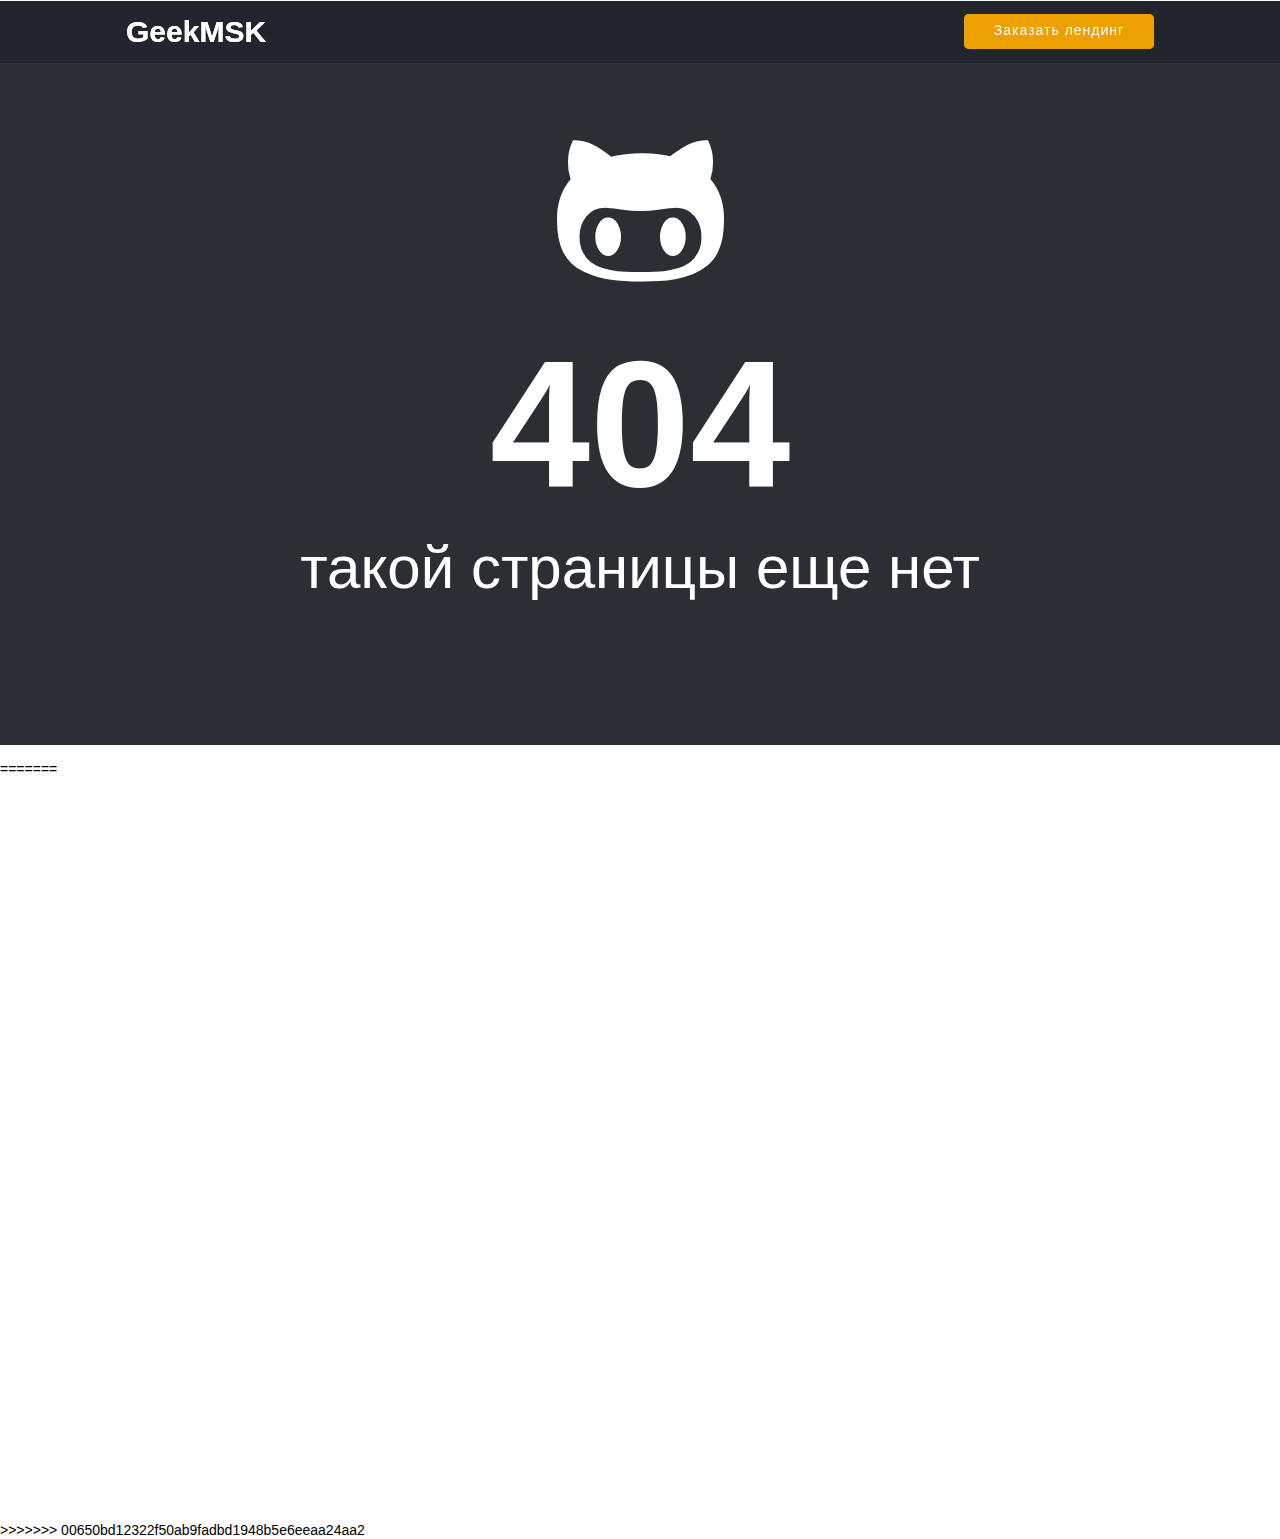
==== index.html @ abbd9826 "Add files via upload" ====
<<<<<<< HEAD
<!DOCTYPE html>
<html class="nojs html css_verticalspacer" lang="ru-RU">
 <head>

  <meta http-equiv="Content-type" content="text/html;charset=UTF-8"/>
  <meta name="generator" content="2018.0.0.379"/>
  <meta name="viewport" content="width=device-width, initial-scale=1.0"/>
  
  <script type="text/javascript">
   // Update the 'nojs'/'js' class on the html node
document.documentElement.className = document.documentElement.className.replace(/\bnojs\b/g, 'js');

// Check that all required assets are uploaded and up-to-date
if(typeof Muse == "undefined") window.Muse = {}; window.Muse.assets = {"required":["museutils.js", "museconfig.js", "jquery.watch.js", "require.js", "index.css"], "outOfDate":[]};
</script>
  
  <link rel="shortcut icon" href="images/%d0%b4%d0%be%d0%b1%d1%80%d0%be-%d0%bf%d0%be%d0%b6%d0%b0%d0%bb%d0%be%d0%b2%d0%b0%d1%82%d1%8c-favicon.ico?crc=307028609"/>
  <title>Добро пожаловать | GeekMSK</title>
  <!-- CSS -->
  <link rel="stylesheet" type="text/css" href="css/site_global.css?crc=397355904"/>
  <link rel="stylesheet" type="text/css" href="css/index.css?crc=194763228" id="pagesheet"/>
  <!-- IE-only CSS -->
  <!--[if lt IE 9]>
  <link rel="stylesheet" type="text/css" href="css/iefonts_index.css?crc=3943563675"/>
  <![endif]-->
  <!-- Other scripts -->
  <script type="text/javascript">
   var __adobewebfontsappname__ = "muse";
</script>
  <!-- JS includes -->
  <script src="https://webfonts.creativecloud.com/roboto:n9,n5:all.js" type="text/javascript"></script>
    <!--HTML Widget code-->
  
<link rel="stylesheet" href="https://maxcdn.bootstrapcdn.com/font-awesome/4.6.3/css/font-awesome.min.css">
<style>
.u3191 {color:#FFFFFF; font-size:180px;display: table-cell; width:256px;height:208px;vertical-align: middle;text-align:center;}
</style>

 </head>
 <body>

  <div class="clearfix borderbox" id="page"><!-- group -->
   <a class="anchor_item grpelem" id="home" data-sizePolicy="fixed" data-pintopage="page_fluidx"></a>
   <div class="clearfix grpelem" id="pu172"><!-- group -->
    <div class="browser_width" id="u172-bw">
     <div id="u172"><!-- simple frame --></div>
    </div>
    <div class="browser_width" id="u4962-bw">
     <div id="u4962"><!-- simple frame --></div>
    </div>
    <div class="clearfix" id="u4963-4" data-muse-temp-textContainer-sizePolicy="true" data-muse-temp-textContainer-pinning="true"><!-- content -->
     <p>GeekMSK</p>
    </div>
   </div>
   <div class="clearfix grpelem" id="pu3191"><!-- column -->
    <div class="size_fixed colelem" id="u3191" data-sizePolicy="fixed" data-pintopage="page_fluidx"><!-- custom html -->
     
<!-- This Adobe Muse widget was created by the team at MuseFree.com -->
<div class="u3191"><i class="fa fa-github-alt"></i></div>
  	  
    </div>
    <div class="clearfix colelem" id="u3188-6" data-muse-temp-textContainer-sizePolicy="true" data-muse-temp-textContainer-pinning="true"><!-- content -->
     <p id="u3188-2">404</p>
     <p id="u3188-4">такой страницы еще нет</p>
    </div>
   </div>
   <a class="nonblock nontext Button transition rounded-corners clearfix" id="buttonu4964" href="landing.html" data-visibility="changed" style="visibility:hidden"><!-- container box --><div class="clearfix grpelem" id="u4965-4" data-sizePolicy="fixed" data-pintopage="page_fluidx"><!-- content --><p>Заказать лендинг</p></div></a>
   <div class="verticalspacer" data-offset-top="587" data-content-above-spacer="744" data-content-below-spacer="157" data-sizePolicy="fixed" data-pintopage="page_fixedLeft"></div>
  </div>
  <!-- JS includes -->
  <script type="text/javascript">
   if (document.location.protocol != 'https:') document.write('\x3Cscript src="http://musecdn.businesscatalyst.com/scripts/4.0/jquery-1.8.3.min.js" type="text/javascript">\x3C/script>');
</script>
  <script type="text/javascript">
   window.jQuery || document.write('\x3Cscript src="scripts/jquery-1.8.3.min.js?crc=209076791" type="text/javascript">\x3C/script>');
</script>
  <!-- Other scripts -->
  <script type="text/javascript">
   // Decide weather to suppress missing file error or not based on preference setting
var suppressMissingFileError = false
</script>
  <script type="text/javascript">
   window.Muse.assets.check=function(d){if(!window.Muse.assets.checked){window.Muse.assets.checked=!0;var b={},c=function(a,b){if(window.getComputedStyle){var c=window.getComputedStyle(a,null);return c&&c.getPropertyValue(b)||c&&c[b]||""}if(document.documentElement.currentStyle)return(c=a.currentStyle)&&c[b]||a.style&&a.style[b]||"";return""},a=function(a){if(a.match(/^rgb/))return a=a.replace(/\s+/g,"").match(/([\d\,]+)/gi)[0].split(","),(parseInt(a[0])<<16)+(parseInt(a[1])<<8)+parseInt(a[2]);if(a.match(/^\#/))return parseInt(a.substr(1),
16);return 0},g=function(g){for(var f=document.getElementsByTagName("link"),h=0;h<f.length;h++)if("text/css"==f[h].type){var i=(f[h].href||"").match(/\/?css\/([\w\-]+\.css)\?crc=(\d+)/);if(!i||!i[1]||!i[2])break;b[i[1]]=i[2]}f=document.createElement("div");f.className="version";f.style.cssText="display:none; width:1px; height:1px;";document.getElementsByTagName("body")[0].appendChild(f);for(h=0;h<Muse.assets.required.length;){var i=Muse.assets.required[h],l=i.match(/([\w\-\.]+)\.(\w+)$/),k=l&&l[1]?
l[1]:null,l=l&&l[2]?l[2]:null;switch(l.toLowerCase()){case "css":k=k.replace(/\W/gi,"_").replace(/^([^a-z])/gi,"_$1");f.className+=" "+k;k=a(c(f,"color"));l=a(c(f,"backgroundColor"));k!=0||l!=0?(Muse.assets.required.splice(h,1),"undefined"!=typeof b[i]&&(k!=b[i]>>>24||l!=(b[i]&16777215))&&Muse.assets.outOfDate.push(i)):h++;f.className="version";break;case "js":h++;break;default:throw Error("Unsupported file type: "+l);}}d?d().jquery!="1.8.3"&&Muse.assets.outOfDate.push("jquery-1.8.3.min.js"):Muse.assets.required.push("jquery-1.8.3.min.js");
f.parentNode.removeChild(f);if(Muse.assets.outOfDate.length||Muse.assets.required.length)f="Некоторые файлы на сервере могут отсутствовать или быть некорректными. Очистите кэш-память браузера и повторите попытку. Если проблему не удается устранить, свяжитесь с разработчиками сайта.",g&&Muse.assets.outOfDate.length&&(f+="\nOut of date: "+Muse.assets.outOfDate.join(",")),g&&Muse.assets.required.length&&(f+="\nMissing: "+Muse.assets.required.join(",")),suppressMissingFileError?(f+="\nUse SuppressMissingFileError key in AppPrefs.xml to show missing file error pop up.",console.log(f)):alert(f)};location&&location.search&&location.search.match&&location.search.match(/muse_debug/gi)?
setTimeout(function(){g(!0)},5E3):g()}};
var muse_init=function(){require.config({baseUrl:""});require(["jquery","museutils","whatinput","jquery.watch"],function(d){var $ = d;$(document).ready(function(){try{
window.Muse.assets.check($);/* body */
Muse.Utils.transformMarkupToFixBrowserProblemsPreInit();/* body */
Muse.Utils.prepHyperlinks(true);/* body */
Muse.Utils.makeButtonsVisibleAfterSettingMinWidth();/* body */
Muse.Utils.fullPage('#page');/* 100% height page */
Muse.Utils.showWidgetsWhenReady();/* body */
Muse.Utils.transformMarkupToFixBrowserProblems();/* body */
}catch(b){if(b&&"function"==typeof b.notify?b.notify():Muse.Assert.fail("Error calling selector function: "+b),false)throw b;}})})};

</script>
  <!-- RequireJS script -->
  <script src="scripts/require.js?crc=4157109226" type="text/javascript" async data-main="scripts/museconfig.js?crc=380897831" onload="if (requirejs) requirejs.onError = function(requireType, requireModule) { if (requireType && requireType.toString && requireType.toString().indexOf && 0 <= requireType.toString().indexOf('#scripterror')) window.Muse.assets.check(); }" onerror="window.Muse.assets.check();"></script>
  
  <!--HTML Widget code-->
  
		
   </body>
</html>
=======
<!DOCTYPE html>
<html class="nojs html css_verticalspacer" lang="ru-RU">
 <head>
  <meta name="yandex-verification" content="7317bb3e4949117f" />
  <meta http-equiv="Content-type" content="text/html;charset=UTF-8"/>
  <meta name="generator" content="2018.0.0.379"/>
  <meta name="viewport" content="width=device-width, initial-scale=1.0"/>
  
  <script type="text/javascript">
   // Update the 'nojs'/'js' class on the html node
document.documentElement.className = document.documentElement.className.replace(/\bnojs\b/g, 'js');

// Check that all required assets are uploaded and up-to-date
if(typeof Muse == "undefined") window.Muse = {}; window.Muse.assets = {"required":["museutils.js", "museconfig.js", "jquery.watch.js", "require.js", "index.css"], "outOfDate":[]};
</script>
  
  <link rel="shortcut icon" href="images/%d0%b4%d0%be%d0%b1%d1%80%d0%be-%d0%bf%d0%be%d0%b6%d0%b0%d0%bb%d0%be%d0%b2%d0%b0%d1%82%d1%8c-favicon.ico?crc=475570476"/>
  <title>Добро пожаловать | GeekMSK</title>
  <!-- CSS -->
  <link rel="stylesheet" type="text/css" href="css/site_global.css?crc=397355904"/>
  <link rel="stylesheet" type="text/css" href="css/index.css?crc=3930962278" id="pagesheet"/>
  <!-- IE-only CSS -->
  <!--[if lt IE 9]>
  <link rel="stylesheet" type="text/css" href="css/iefonts_index.css?crc=3943563675"/>
  <![endif]-->
  <!-- Other scripts -->
  <script type="text/javascript">
   var __adobewebfontsappname__ = "muse";
</script>
  <!-- JS includes -->
  <script src="https://webfonts.creativecloud.com/roboto:n9,n5:all.js" type="text/javascript"></script>
    <!--HTML Widget code-->
  
<link rel="stylesheet" href="https://maxcdn.bootstrapcdn.com/font-awesome/4.6.3/css/font-awesome.min.css">
<style>
.u3191 {color:#FFFFFF; font-size:180px;display: table-cell; width:256px;height:208px;vertical-align: middle;text-align:center;}
</style>

 </head>
 <body>

  <div class="clearfix borderbox" id="page"><!-- group -->
   <a class="anchor_item grpelem" id="home" data-sizePolicy="fixed" data-pintopage="page_fluidx"></a>
   <div class="clearfix grpelem" id="pu172"><!-- group -->
    <div class="browser_width" id="u172-bw">
     <div id="u172"><!-- simple frame --></div>
    </div>
    <div class="browser_width" id="u4962-bw">
     <div id="u4962"><!-- simple frame --></div>
    </div>
    <div class="clearfix" id="u4963-4" data-muse-temp-textContainer-sizePolicy="true" data-muse-temp-textContainer-pinning="true"><!-- content -->
     <p>GeekMSK</p>
    </div>
   </div>
   <div class="clearfix grpelem" id="pu3191"><!-- column -->
    <div class="size_fixed colelem" id="u3191" data-sizePolicy="fixed" data-pintopage="page_fluidx"><!-- custom html -->
     
<!-- This Adobe Muse widget was created by the team at MuseFree.com -->
<div class="u3191"><i class="fa fa-github-alt"></i></div>
  	  
    </div>
    <div class="clearfix colelem" id="u3188-6" data-muse-temp-textContainer-sizePolicy="true" data-muse-temp-textContainer-pinning="true"><!-- content -->
     <p id="u3188-2">404</p>
     <p id="u3188-4">такой страницы еще нет</p>
    </div>
   </div>
   <a class="nonblock nontext Button transition rounded-corners clearfix" id="buttonu4964" href="landing.html" data-visibility="changed" style="visibility:hidden"><!-- container box --><div class="clearfix grpelem" id="u4965-4" data-sizePolicy="fixed" data-pintopage="page_fluidx"><!-- content --><p>Заказать лендинг</p></div></a>
   <div class="verticalspacer" data-offset-top="587" data-content-above-spacer="744" data-content-below-spacer="157" data-sizePolicy="fixed" data-pintopage="page_fixedLeft"></div>
  </div>
  <!-- JS includes -->
  <script type="text/javascript">
   if (document.location.protocol != 'https:') document.write('\x3Cscript src="http://musecdn.businesscatalyst.com/scripts/4.0/jquery-1.8.3.min.js" type="text/javascript">\x3C/script>');
</script>
  <script type="text/javascript">
   window.jQuery || document.write('\x3Cscript src="scripts/jquery-1.8.3.min.js?crc=209076791" type="text/javascript">\x3C/script>');
</script>
  <!-- Other scripts -->
  <script type="text/javascript">
   // Decide weather to suppress missing file error or not based on preference setting
var suppressMissingFileError = false
</script>
  <script type="text/javascript">
   window.Muse.assets.check=function(d){if(!window.Muse.assets.checked){window.Muse.assets.checked=!0;var b={},c=function(a,b){if(window.getComputedStyle){var c=window.getComputedStyle(a,null);return c&&c.getPropertyValue(b)||c&&c[b]||""}if(document.documentElement.currentStyle)return(c=a.currentStyle)&&c[b]||a.style&&a.style[b]||"";return""},a=function(a){if(a.match(/^rgb/))return a=a.replace(/\s+/g,"").match(/([\d\,]+)/gi)[0].split(","),(parseInt(a[0])<<16)+(parseInt(a[1])<<8)+parseInt(a[2]);if(a.match(/^\#/))return parseInt(a.substr(1),
16);return 0},g=function(g){for(var f=document.getElementsByTagName("link"),h=0;h<f.length;h++)if("text/css"==f[h].type){var i=(f[h].href||"").match(/\/?css\/([\w\-]+\.css)\?crc=(\d+)/);if(!i||!i[1]||!i[2])break;b[i[1]]=i[2]}f=document.createElement("div");f.className="version";f.style.cssText="display:none; width:1px; height:1px;";document.getElementsByTagName("body")[0].appendChild(f);for(h=0;h<Muse.assets.required.length;){var i=Muse.assets.required[h],l=i.match(/([\w\-\.]+)\.(\w+)$/),k=l&&l[1]?
l[1]:null,l=l&&l[2]?l[2]:null;switch(l.toLowerCase()){case "css":k=k.replace(/\W/gi,"_").replace(/^([^a-z])/gi,"_$1");f.className+=" "+k;k=a(c(f,"color"));l=a(c(f,"backgroundColor"));k!=0||l!=0?(Muse.assets.required.splice(h,1),"undefined"!=typeof b[i]&&(k!=b[i]>>>24||l!=(b[i]&16777215))&&Muse.assets.outOfDate.push(i)):h++;f.className="version";break;case "js":h++;break;default:throw Error("Unsupported file type: "+l);}}d?d().jquery!="1.8.3"&&Muse.assets.outOfDate.push("jquery-1.8.3.min.js"):Muse.assets.required.push("jquery-1.8.3.min.js");
f.parentNode.removeChild(f);if(Muse.assets.outOfDate.length||Muse.assets.required.length)f="Некоторые файлы на сервере могут отсутствовать или быть некорректными. Очистите кэш-память браузера и повторите попытку. Если проблему не удается устранить, свяжитесь с разработчиками сайта.",g&&Muse.assets.outOfDate.length&&(f+="\nOut of date: "+Muse.assets.outOfDate.join(",")),g&&Muse.assets.required.length&&(f+="\nMissing: "+Muse.assets.required.join(",")),suppressMissingFileError?(f+="\nUse SuppressMissingFileError key in AppPrefs.xml to show missing file error pop up.",console.log(f)):alert(f)};location&&location.search&&location.search.match&&location.search.match(/muse_debug/gi)?
setTimeout(function(){g(!0)},5E3):g()}};
var muse_init=function(){require.config({baseUrl:""});require(["jquery","museutils","whatinput","jquery.watch"],function(d){var $ = d;$(document).ready(function(){try{
window.Muse.assets.check($);/* body */
Muse.Utils.transformMarkupToFixBrowserProblemsPreInit();/* body */
Muse.Utils.prepHyperlinks(true);/* body */
Muse.Utils.makeButtonsVisibleAfterSettingMinWidth();/* body */
Muse.Utils.fullPage('#page');/* 100% height page */
Muse.Utils.showWidgetsWhenReady();/* body */
Muse.Utils.transformMarkupToFixBrowserProblems();/* body */
}catch(b){if(b&&"function"==typeof b.notify?b.notify():Muse.Assert.fail("Error calling selector function: "+b),false)throw b;}})})};

</script>
  <!-- RequireJS script -->
  <script src="scripts/require.js?crc=4157109226" type="text/javascript" async data-main="scripts/museconfig.js?crc=380897831" onload="if (requirejs) requirejs.onError = function(requireType, requireModule) { if (requireType && requireType.toString && requireType.toString().indexOf && 0 <= requireType.toString().indexOf('#scripterror')) window.Muse.assets.check(); }" onerror="window.Muse.assets.check();"></script>
  
  <!--HTML Widget code-->
  
		
   </body>
</html>
>>>>>>> 00650bd12322f50ab9fadbd1948b5e6eeaa24aa2
---- css/site_global.css ----
html{min-height:100%;min-width:100%;-ms-text-size-adjust:none;}body,div,dl,dt,dd,ul,ol,li,nav,h1,h2,h3,h4,h5,h6,pre,code,form,fieldset,legend,input,button,textarea,p,blockquote,th,td,a{margin:0px;padding:0px;border-width:0px;border-style:solid;border-color:transparent;-webkit-transform-origin:left top;-ms-transform-origin:left top;-o-transform-origin:left top;transform-origin:left top;background-repeat:no-repeat;}button.submit-btn{-moz-box-sizing:content-box;-webkit-box-sizing:content-box;box-sizing:content-box;}.transition{-webkit-transition-property:background-image,background-position,background-color,border-color,border-radius,color,font-size,font-style,font-weight,letter-spacing,line-height,text-align,box-shadow,text-shadow,opacity;transition-property:background-image,background-position,background-color,border-color,border-radius,color,font-size,font-style,font-weight,letter-spacing,line-height,text-align,box-shadow,text-shadow,opacity;}.transition *{-webkit-transition:inherit;transition:inherit;}table{border-collapse:collapse;border-spacing:0px;}fieldset,img{border:0px;border-style:solid;-webkit-transform-origin:left top;-ms-transform-origin:left top;-o-transform-origin:left top;transform-origin:left top;}address,caption,cite,code,dfn,em,strong,th,var,optgroup{font-style:inherit;font-weight:inherit;}del,ins{text-decoration:none;}li{list-style:none;}caption,th{text-align:left;}h1,h2,h3,h4,h5,h6{font-size:100%;font-weight:inherit;}input,button,textarea,select,optgroup,option{font-family:inherit;font-size:inherit;font-style:inherit;font-weight:inherit;}.form-grp input,.form-grp textarea{-webkit-appearance:none;-webkit-border-radius:0;}body{font-family:Arial, Helvetica Neue, Helvetica, sans-serif;text-align:left;font-size:14px;line-height:17px;word-wrap:break-word;text-rendering:optimizeLegibility;-moz-font-feature-settings:'liga';-ms-font-feature-settings:'liga';-webkit-font-feature-settings:'liga';font-feature-settings:'liga';}a:link{color:#0000FF;text-decoration:underline;}a:visited{color:#800080;text-decoration:underline;}a:hover{color:#0000FF;text-decoration:underline;}a:active{color:#EE0000;text-decoration:underline;}a.nontext{color:black;text-decoration:none;font-style:normal;font-weight:normal;}.normal_text{color:#000000;direction:ltr;font-family:Arial, Helvetica Neue, Helvetica, sans-serif;font-size:14px;font-style:normal;font-weight:normal;letter-spacing:0px;line-height:17px;text-align:left;text-decoration:none;text-indent:0px;text-transform:none;vertical-align:0px;padding:0px;}.Heading{color:#FFFFFF;font-family:Helvetica, Helvetica Neue, Arial, sans-serif;font-size:20px;text-align:center;padding:0px;}.Text{color:#3C4B4F;font-family:Helvetica, Helvetica Neue, Arial, sans-serif;font-size:15px;line-height:35px;text-align:left;padding:0px;}.Price{color:#FFFFFF;font-family:Helvetica, Helvetica Neue, Arial, sans-serif;font-size:85px;padding:0px;}.Price-top{color:#FFFFFF;font-family:Helvetica, Helvetica Neue, Arial, sans-serif;font-size:30px;text-align:left;padding:0px;}.H1{font-family:open-sans, sans-serif;font-size:48px;font-weight:700;padding:0px;}.H2-black{color:#212434;font-family:open-sans, sans-serif;font-size:36px;font-weight:800;text-align:center;padding:0px;}.p1{font-family:open-sans, sans-serif;font-size:18px;font-weight:400;padding:0px;}.H2-white{color:#FFFFFF;font-family:open-sans, sans-serif;font-size:36px;font-weight:800;text-align:center;padding:0px;}.bodytext-gray{color:#5F5F5F;font-family:open-sans, sans-serif;font-size:13px;font-weight:400;line-height:20px;padding:0px;}.heading3{color:#8355B1;font-family:open-sans, sans-serif;font-size:14px;font-weight:600;padding:0px;}.list0 li:before{position:absolute;right:100%;letter-spacing:0px;text-decoration:none;font-weight:normal;font-style:normal;}.rtl-list li:before{right:auto;left:100%;}.nls-None > li:before,.nls-None .list3 > li:before,.nls-None .list6 > li:before{margin-right:6px;content:'•';}.nls-None .list1 > li:before,.nls-None .list4 > li:before,.nls-None .list7 > li:before{margin-right:6px;content:'○';}.nls-None,.nls-None .list1,.nls-None .list2,.nls-None .list3,.nls-None .list4,.nls-None .list5,.nls-None .list6,.nls-None .list7,.nls-None .list8{padding-left:34px;}.nls-None.rtl-list,.nls-None .list1.rtl-list,.nls-None .list2.rtl-list,.nls-None .list3.rtl-list,.nls-None .list4.rtl-list,.nls-None .list5.rtl-list,.nls-None .list6.rtl-list,.nls-None .list7.rtl-list,.nls-None .list8.rtl-list{padding-left:0px;padding-right:34px;}.nls-None .list2 > li:before,.nls-None .list5 > li:before,.nls-None .list8 > li:before{margin-right:6px;content:'-';}.nls-None.rtl-list > li:before,.nls-None .list1.rtl-list > li:before,.nls-None .list2.rtl-list > li:before,.nls-None .list3.rtl-list > li:before,.nls-None .list4.rtl-list > li:before,.nls-None .list5.rtl-list > li:before,.nls-None .list6.rtl-list > li:before,.nls-None .list7.rtl-list > li:before,.nls-None .list8.rtl-list > li:before{margin-right:0px;margin-left:6px;}.TabbedPanelsTab{white-space:nowrap;}.MenuBar .MenuBarView,.MenuBar .SubMenuView{display:block;list-style:none;}.MenuBar .SubMenu{display:none;position:absolute;}.NoWrap{white-space:nowrap;word-wrap:normal;}.rootelem{margin-left:auto;margin-right:auto;}.colelem{display:inline;float:left;clear:both;}.clearfix:after{content:"\0020";visibility:hidden;display:block;height:0px;clear:both;}*:first-child+html .clearfix{zoom:1;}.clip_frame{overflow:hidden;}.popup_anchor{position:relative;width:0px;height:0px;}.allow_click_through *{pointer-events:auto;}.popup_element{z-index:100000;}.svg{display:block;vertical-align:top;}span.wrap{content:'';clear:left;display:block;}span.actAsInlineDiv{display:inline-block;}.position_content,.excludeFromNormalFlow{float:left;}.preload_images{position:absolute;overflow:hidden;left:-9999px;top:-9999px;height:1px;width:1px;}.preload{height:1px;width:1px;}.animateStates{-webkit-transition:0.3s ease-in-out;-moz-transition:0.3s ease-in-out;-o-transition:0.3s ease-in-out;transition:0.3s ease-in-out;}[data-whatinput="mouse"] *:focus,[data-whatinput="touch"] *:focus,input:focus,textarea:focus{outline:none;}textarea{resize:none;overflow:auto;}.allow_click_through,.fld-prompt{pointer-events:none;}.wrapped-input{position:absolute;top:0px;left:0px;background:transparent;border:none;}.submit-btn{z-index:50000;cursor:pointer;}.anchor_item{width:22px;height:18px;}.MenuBar .SubMenuVisible,.MenuBarVertical .SubMenuVisible,.MenuBar .SubMenu .SubMenuVisible,.popup_element.Active,span.actAsPara,.actAsDiv,a.nonblock.nontext,img.block{display:block;}.widget_invisible,.js .invi,.js .mse_pre_init{visibility:hidden;}.ose_ei{visibility:hidden;z-index:0;}.no_vert_scroll{overflow-y:hidden;}.always_vert_scroll{overflow-y:scroll;}.always_horz_scroll{overflow-x:scroll;}.fullscreen{overflow:hidden;left:0px;top:0px;position:fixed;height:100%;width:100%;-moz-box-sizing:border-box;-webkit-box-sizing:border-box;-ms-box-sizing:border-box;box-sizing:border-box;}.fullwidth{position:absolute;}.borderbox{-moz-box-sizing:border-box;-webkit-box-sizing:border-box;-ms-box-sizing:border-box;box-sizing:border-box;}.scroll_wrapper{position:absolute;overflow:auto;left:0px;right:0px;top:0px;bottom:0px;padding-top:0px;padding-bottom:0px;margin-top:0px;margin-bottom:0px;}.browser_width > *{position:absolute;left:0px;right:0px;}.grpelem,.accordion_wrapper{display:inline;float:left;}.fld-checkbox input[type=checkbox],.fld-radiobutton input[type=radio]{position:absolute;overflow:hidden;clip:rect(0px, 0px, 0px, 0px);height:1px;width:1px;margin:-1px;padding:0px;border:0px;}.fld-checkbox input[type=checkbox] + label,.fld-radiobutton input[type=radio] + label{display:inline-block;background-repeat:no-repeat;cursor:pointer;float:left;width:100%;height:100%;}.pointer_cursor,.fld-recaptcha-mode,.fld-recaptcha-refresh,.fld-recaptcha-help{cursor:pointer;}p,h1,h2,h3,h4,h5,h6,ol,ul,span.actAsPara{max-height:1000000px;}.superscript{vertical-align:super;font-size:66%;line-height:0px;}.subscript{vertical-align:sub;font-size:66%;line-height:0px;}.horizontalSlideShow{-ms-touch-action:pan-y;touch-action:pan-y;}.verticalSlideShow{-ms-touch-action:pan-x;touch-action:pan-x;}.colelem100,.verticalspacer{clear:both;}.list0 li,.MenuBar .MenuItemContainer,.SlideShowContentPanel .fullscreen img,.css_verticalspacer .verticalspacer{position:relative;}.popup_element.Inactive,.js .disn,.js .an_invi,.hidden,.breakpoint{display:none;}#muse_css_mq{position:absolute;display:none;background-color:#FFFFFE;}.fluid_height_spacer{width:0.01px;}.muse_check_css{display:none;position:fixed;}@media screen and (-webkit-min-device-pixel-ratio:0){body{text-rendering:auto;}}
---- css/index.css ----
<<<<<<< HEAD
.version.index{color:#00000B;background-color:#9BD9DC;}#page{z-index:1;min-height:744px;background-image:none;border-width:0px;border-color:#000000;background-color:transparent;width:100%;max-width:1280px;margin-left:auto;margin-right:auto;}#home{position:relative;margin-right:-10000px;width:22px;}#pu172{z-index:2;width:0.01px;height:0px;padding-bottom:744px;margin-bottom:-1px;margin-right:-10000px;margin-top:1px;}#u172{z-index:2;height:683px;background-color:#2B2E33;position:fixed;top:62px;}#u172-bw{z-index:2;}#u4962{z-index:11;height:62px;background-color:#22252D;position:fixed;top:1px;}#u4962-bw{z-index:11;}#u4963-4{z-index:12;width:146px;min-height:36px;background-color:transparent;font-size:30px;color:#FFFFFF;line-height:45px;font-family:roboto, sans-serif;font-weight:900;position:fixed;top:9px;left:50%;margin-left:-514px;}#pu3191{z-index:9;margin-right:-10000px;margin-top:84px;width:80.32%;margin-left:9.85%;}#u3191{z-index:9;width:256px;min-height:208px;border-width:0px;border-color:transparent;background-color:transparent;position:relative;margin-left:37.55%;}#u3188-6{z-index:3;min-height:265px;background-color:transparent;text-align:center;color:#FFFFFF;margin-top:7px;position:relative;width:100%;}#u3188-2{font-size:180px;line-height:216px;font-family:roboto, sans-serif;font-weight:900;}#u3188-4{font-size:60px;line-height:72px;font-family:roboto, sans-serif;font-weight:500;}#buttonu4964{z-index:16;width:190px;height:29px;-webkit-transition-duration:0.5s;-webkit-transition-delay:0.1s;-webkit-transition-timing-function:ease;transition-duration:0.5s;transition-delay:0.1s;transition-timing-function:ease;background-image:url("../images/blank.gif?crc=4208392903");border-color:#787878;background-color:#ECA100;border-radius:5px;padding-bottom:6px;position:fixed;top:14px;left:50%;margin-left:324px;}#buttonu4964:hover{background-color:#EC7F00;width:190px;height:29px;min-height:0px;margin:0px 0px 0px 324px;}#u4965-4{z-index:17;width:168px;min-height:23px;background-color:transparent;font-size:14px;text-align:center;letter-spacing:1px;line-height:21px;color:#FFFFFF;font-family:roboto, sans-serif;font-weight:500;position:relative;margin-right:-10000px;margin-top:6px;left:5.79%;}#buttonu4964:hover #u4965-4{padding-top:0px;padding-bottom:0px;min-height:23px;width:168px;margin:6px -10000px 0px 0%;}#buttonu4964.ButtonSelected #u4965-4{padding-top:0px;padding-bottom:0px;min-height:23px;width:168px;margin:6px -10000px 0px 0%;}.css_verticalspacer .verticalspacer{height:calc(100vh - 901px);}#muse_css_mq,.html{background-color:#FFFFFF;}body{position:relative;min-width:320px;}
=======
.version.index{color:#0000EA;background-color:#4DB966;}#page{z-index:1;min-height:744px;background-image:none;border-width:0px;border-color:#000000;background-color:transparent;width:100%;max-width:1280px;margin-left:auto;margin-right:auto;}#home{position:relative;margin-right:-10000px;width:22px;}#pu172{z-index:2;width:0.01px;height:0px;padding-bottom:744px;margin-bottom:-1px;margin-right:-10000px;margin-top:1px;}#u172{z-index:2;height:683px;background-color:#2B2E33;position:fixed;top:62px;}#u172-bw{z-index:2;}#u4962{z-index:11;height:62px;background-color:#22252D;position:fixed;top:1px;}#u4962-bw{z-index:11;}#u4963-4{z-index:12;width:146px;min-height:36px;background-color:transparent;line-height:45px;font-size:30px;color:#FFFFFF;font-family:roboto, sans-serif;font-weight:900;position:fixed;top:9px;left:50%;margin-left:-514px;}#pu3191{z-index:9;margin-right:-10000px;margin-top:84px;width:80.32%;margin-left:9.85%;}#u3191{z-index:9;width:256px;min-height:208px;border-width:0px;border-color:transparent;background-color:transparent;position:relative;margin-left:37.55%;}#u3188-6{z-index:3;min-height:265px;background-color:transparent;text-align:center;color:#FFFFFF;margin-top:7px;position:relative;width:100%;}#u3188-2{font-size:180px;line-height:216px;font-family:roboto, sans-serif;font-weight:900;}#u3188-4{font-size:60px;line-height:72px;font-family:roboto, sans-serif;font-weight:500;}#buttonu4964{z-index:16;width:190px;height:29px;-webkit-transition-duration:0.5s;-webkit-transition-delay:0.1s;-webkit-transition-timing-function:ease;transition-duration:0.5s;transition-delay:0.1s;transition-timing-function:ease;background-image:url("../images/blank.gif?crc=4208392903");border-color:#787878;background-color:#ECA100;border-radius:5px;padding-bottom:6px;position:fixed;top:14px;left:50%;margin-left:324px;}#buttonu4964:hover{background-color:#EC7F00;width:190px;height:29px;min-height:0px;margin:0px 0px 0px 324px;}#u4965-4{z-index:17;width:168px;min-height:23px;background-color:transparent;text-align:center;font-size:14px;color:#FFFFFF;line-height:21px;letter-spacing:1px;font-family:roboto, sans-serif;font-weight:500;position:relative;margin-right:-10000px;margin-top:6px;left:5.79%;}#buttonu4964:hover #u4965-4{padding-top:0px;padding-bottom:0px;min-height:23px;width:168px;margin:6px -10000px 0px 0%;}#buttonu4964.ButtonSelected #u4965-4{padding-top:0px;padding-bottom:0px;min-height:23px;width:168px;margin:6px -10000px 0px 0%;}.css_verticalspacer .verticalspacer{height:calc(100vh - 901px);}#muse_css_mq,.html{background-color:#FFFFFF;}body{position:relative;min-width:320px;}
>>>>>>> 00650bd12322f50ab9fadbd1948b5e6eeaa24aa2
---- css/iefonts_index.css ----
.H1{font-family:open-sans-n7, sans-serif;}.H2-black,.H2-white{font-family:open-sans-n8, sans-serif;}.p1,.bodytext-gray{font-family:open-sans-n4, sans-serif;}.heading3{font-family:open-sans-n6, sans-serif;}#u4963-4,#u3188-2{font-family:roboto-n9, sans-serif;}#u3188-4,#u4965-4{font-family:roboto-n5, sans-serif;}
---- css/site_global.css ----
html{min-height:100%;min-width:100%;-ms-text-size-adjust:none;}body,div,dl,dt,dd,ul,ol,li,nav,h1,h2,h3,h4,h5,h6,pre,code,form,fieldset,legend,input,button,textarea,p,blockquote,th,td,a{margin:0px;padding:0px;border-width:0px;border-style:solid;border-color:transparent;-webkit-transform-origin:left top;-ms-transform-origin:left top;-o-transform-origin:left top;transform-origin:left top;background-repeat:no-repeat;}button.submit-btn{-moz-box-sizing:content-box;-webkit-box-sizing:content-box;box-sizing:content-box;}.transition{-webkit-transition-property:background-image,background-position,background-color,border-color,border-radius,color,font-size,font-style,font-weight,letter-spacing,line-height,text-align,box-shadow,text-shadow,opacity;transition-property:background-image,background-position,background-color,border-color,border-radius,color,font-size,font-style,font-weight,letter-spacing,line-height,text-align,box-shadow,text-shadow,opacity;}.transition *{-webkit-transition:inherit;transition:inherit;}table{border-collapse:collapse;border-spacing:0px;}fieldset,img{border:0px;border-style:solid;-webkit-transform-origin:left top;-ms-transform-origin:left top;-o-transform-origin:left top;transform-origin:left top;}address,caption,cite,code,dfn,em,strong,th,var,optgroup{font-style:inherit;font-weight:inherit;}del,ins{text-decoration:none;}li{list-style:none;}caption,th{text-align:left;}h1,h2,h3,h4,h5,h6{font-size:100%;font-weight:inherit;}input,button,textarea,select,optgroup,option{font-family:inherit;font-size:inherit;font-style:inherit;font-weight:inherit;}.form-grp input,.form-grp textarea{-webkit-appearance:none;-webkit-border-radius:0;}body{font-family:Arial, Helvetica Neue, Helvetica, sans-serif;text-align:left;font-size:14px;line-height:17px;word-wrap:break-word;text-rendering:optimizeLegibility;-moz-font-feature-settings:'liga';-ms-font-feature-settings:'liga';-webkit-font-feature-settings:'liga';font-feature-settings:'liga';}a:link{color:#0000FF;text-decoration:underline;}a:visited{color:#800080;text-decoration:underline;}a:hover{color:#0000FF;text-decoration:underline;}a:active{color:#EE0000;text-decoration:underline;}a.nontext{color:black;text-decoration:none;font-style:normal;font-weight:normal;}.normal_text{color:#000000;direction:ltr;font-family:Arial, Helvetica Neue, Helvetica, sans-serif;font-size:14px;font-style:normal;font-weight:normal;letter-spacing:0px;line-height:17px;text-align:left;text-decoration:none;text-indent:0px;text-transform:none;vertical-align:0px;padding:0px;}.Heading{color:#FFFFFF;font-family:Helvetica, Helvetica Neue, Arial, sans-serif;font-size:20px;text-align:center;padding:0px;}.Text{color:#3C4B4F;font-family:Helvetica, Helvetica Neue, Arial, sans-serif;font-size:15px;line-height:35px;text-align:left;padding:0px;}.Price{color:#FFFFFF;font-family:Helvetica, Helvetica Neue, Arial, sans-serif;font-size:85px;padding:0px;}.Price-top{color:#FFFFFF;font-family:Helvetica, Helvetica Neue, Arial, sans-serif;font-size:30px;text-align:left;padding:0px;}.H1{font-family:open-sans, sans-serif;font-size:48px;font-weight:700;padding:0px;}.H2-black{color:#212434;font-family:open-sans, sans-serif;font-size:36px;font-weight:800;text-align:center;padding:0px;}.p1{font-family:open-sans, sans-serif;font-size:18px;font-weight:400;padding:0px;}.H2-white{color:#FFFFFF;font-family:open-sans, sans-serif;font-size:36px;font-weight:800;text-align:center;padding:0px;}.bodytext-gray{color:#5F5F5F;font-family:open-sans, sans-serif;font-size:13px;font-weight:400;line-height:20px;padding:0px;}.heading3{color:#8355B1;font-family:open-sans, sans-serif;font-size:14px;font-weight:600;padding:0px;}.list0 li:before{position:absolute;right:100%;letter-spacing:0px;text-decoration:none;font-weight:normal;font-style:normal;}.rtl-list li:before{right:auto;left:100%;}.nls-None > li:before,.nls-None .list3 > li:before,.nls-None .list6 > li:before{margin-right:6px;content:'•';}.nls-None .list1 > li:before,.nls-None .list4 > li:before,.nls-None .list7 > li:before{margin-right:6px;content:'○';}.nls-None,.nls-None .list1,.nls-None .list2,.nls-None .list3,.nls-None .list4,.nls-None .list5,.nls-None .list6,.nls-None .list7,.nls-None .list8{padding-left:34px;}.nls-None.rtl-list,.nls-None .list1.rtl-list,.nls-None .list2.rtl-list,.nls-None .list3.rtl-list,.nls-None .list4.rtl-list,.nls-None .list5.rtl-list,.nls-None .list6.rtl-list,.nls-None .list7.rtl-list,.nls-None .list8.rtl-list{padding-left:0px;padding-right:34px;}.nls-None .list2 > li:before,.nls-None .list5 > li:before,.nls-None .list8 > li:before{margin-right:6px;content:'-';}.nls-None.rtl-list > li:before,.nls-None .list1.rtl-list > li:before,.nls-None .list2.rtl-list > li:before,.nls-None .list3.rtl-list > li:before,.nls-None .list4.rtl-list > li:before,.nls-None .list5.rtl-list > li:before,.nls-None .list6.rtl-list > li:before,.nls-None .list7.rtl-list > li:before,.nls-None .list8.rtl-list > li:before{margin-right:0px;margin-left:6px;}.TabbedPanelsTab{white-space:nowrap;}.MenuBar .MenuBarView,.MenuBar .SubMenuView{display:block;list-style:none;}.MenuBar .SubMenu{display:none;position:absolute;}.NoWrap{white-space:nowrap;word-wrap:normal;}.rootelem{margin-left:auto;margin-right:auto;}.colelem{display:inline;float:left;clear:both;}.clearfix:after{content:"\0020";visibility:hidden;display:block;height:0px;clear:both;}*:first-child+html .clearfix{zoom:1;}.clip_frame{overflow:hidden;}.popup_anchor{position:relative;width:0px;height:0px;}.allow_click_through *{pointer-events:auto;}.popup_element{z-index:100000;}.svg{display:block;vertical-align:top;}span.wrap{content:'';clear:left;display:block;}span.actAsInlineDiv{display:inline-block;}.position_content,.excludeFromNormalFlow{float:left;}.preload_images{position:absolute;overflow:hidden;left:-9999px;top:-9999px;height:1px;width:1px;}.preload{height:1px;width:1px;}.animateStates{-webkit-transition:0.3s ease-in-out;-moz-transition:0.3s ease-in-out;-o-transition:0.3s ease-in-out;transition:0.3s ease-in-out;}[data-whatinput="mouse"] *:focus,[data-whatinput="touch"] *:focus,input:focus,textarea:focus{outline:none;}textarea{resize:none;overflow:auto;}.allow_click_through,.fld-prompt{pointer-events:none;}.wrapped-input{position:absolute;top:0px;left:0px;background:transparent;border:none;}.submit-btn{z-index:50000;cursor:pointer;}.anchor_item{width:22px;height:18px;}.MenuBar .SubMenuVisible,.MenuBarVertical .SubMenuVisible,.MenuBar .SubMenu .SubMenuVisible,.popup_element.Active,span.actAsPara,.actAsDiv,a.nonblock.nontext,img.block{display:block;}.widget_invisible,.js .invi,.js .mse_pre_init{visibility:hidden;}.ose_ei{visibility:hidden;z-index:0;}.no_vert_scroll{overflow-y:hidden;}.always_vert_scroll{overflow-y:scroll;}.always_horz_scroll{overflow-x:scroll;}.fullscreen{overflow:hidden;left:0px;top:0px;position:fixed;height:100%;width:100%;-moz-box-sizing:border-box;-webkit-box-sizing:border-box;-ms-box-sizing:border-box;box-sizing:border-box;}.fullwidth{position:absolute;}.borderbox{-moz-box-sizing:border-box;-webkit-box-sizing:border-box;-ms-box-sizing:border-box;box-sizing:border-box;}.scroll_wrapper{position:absolute;overflow:auto;left:0px;right:0px;top:0px;bottom:0px;padding-top:0px;padding-bottom:0px;margin-top:0px;margin-bottom:0px;}.browser_width > *{position:absolute;left:0px;right:0px;}.grpelem,.accordion_wrapper{display:inline;float:left;}.fld-checkbox input[type=checkbox],.fld-radiobutton input[type=radio]{position:absolute;overflow:hidden;clip:rect(0px, 0px, 0px, 0px);height:1px;width:1px;margin:-1px;padding:0px;border:0px;}.fld-checkbox input[type=checkbox] + label,.fld-radiobutton input[type=radio] + label{display:inline-block;background-repeat:no-repeat;cursor:pointer;float:left;width:100%;height:100%;}.pointer_cursor,.fld-recaptcha-mode,.fld-recaptcha-refresh,.fld-recaptcha-help{cursor:pointer;}p,h1,h2,h3,h4,h5,h6,ol,ul,span.actAsPara{max-height:1000000px;}.superscript{vertical-align:super;font-size:66%;line-height:0px;}.subscript{vertical-align:sub;font-size:66%;line-height:0px;}.horizontalSlideShow{-ms-touch-action:pan-y;touch-action:pan-y;}.verticalSlideShow{-ms-touch-action:pan-x;touch-action:pan-x;}.colelem100,.verticalspacer{clear:both;}.list0 li,.MenuBar .MenuItemContainer,.SlideShowContentPanel .fullscreen img,.css_verticalspacer .verticalspacer{position:relative;}.popup_element.Inactive,.js .disn,.js .an_invi,.hidden,.breakpoint{display:none;}#muse_css_mq{position:absolute;display:none;background-color:#FFFFFE;}.fluid_height_spacer{width:0.01px;}.muse_check_css{display:none;position:fixed;}@media screen and (-webkit-min-device-pixel-ratio:0){body{text-rendering:auto;}}
---- css/index.css ----
<<<<<<< HEAD
.version.index{color:#00000B;background-color:#9BD9DC;}#page{z-index:1;min-height:744px;background-image:none;border-width:0px;border-color:#000000;background-color:transparent;width:100%;max-width:1280px;margin-left:auto;margin-right:auto;}#home{position:relative;margin-right:-10000px;width:22px;}#pu172{z-index:2;width:0.01px;height:0px;padding-bottom:744px;margin-bottom:-1px;margin-right:-10000px;margin-top:1px;}#u172{z-index:2;height:683px;background-color:#2B2E33;position:fixed;top:62px;}#u172-bw{z-index:2;}#u4962{z-index:11;height:62px;background-color:#22252D;position:fixed;top:1px;}#u4962-bw{z-index:11;}#u4963-4{z-index:12;width:146px;min-height:36px;background-color:transparent;font-size:30px;color:#FFFFFF;line-height:45px;font-family:roboto, sans-serif;font-weight:900;position:fixed;top:9px;left:50%;margin-left:-514px;}#pu3191{z-index:9;margin-right:-10000px;margin-top:84px;width:80.32%;margin-left:9.85%;}#u3191{z-index:9;width:256px;min-height:208px;border-width:0px;border-color:transparent;background-color:transparent;position:relative;margin-left:37.55%;}#u3188-6{z-index:3;min-height:265px;background-color:transparent;text-align:center;color:#FFFFFF;margin-top:7px;position:relative;width:100%;}#u3188-2{font-size:180px;line-height:216px;font-family:roboto, sans-serif;font-weight:900;}#u3188-4{font-size:60px;line-height:72px;font-family:roboto, sans-serif;font-weight:500;}#buttonu4964{z-index:16;width:190px;height:29px;-webkit-transition-duration:0.5s;-webkit-transition-delay:0.1s;-webkit-transition-timing-function:ease;transition-duration:0.5s;transition-delay:0.1s;transition-timing-function:ease;background-image:url("../images/blank.gif?crc=4208392903");border-color:#787878;background-color:#ECA100;border-radius:5px;padding-bottom:6px;position:fixed;top:14px;left:50%;margin-left:324px;}#buttonu4964:hover{background-color:#EC7F00;width:190px;height:29px;min-height:0px;margin:0px 0px 0px 324px;}#u4965-4{z-index:17;width:168px;min-height:23px;background-color:transparent;font-size:14px;text-align:center;letter-spacing:1px;line-height:21px;color:#FFFFFF;font-family:roboto, sans-serif;font-weight:500;position:relative;margin-right:-10000px;margin-top:6px;left:5.79%;}#buttonu4964:hover #u4965-4{padding-top:0px;padding-bottom:0px;min-height:23px;width:168px;margin:6px -10000px 0px 0%;}#buttonu4964.ButtonSelected #u4965-4{padding-top:0px;padding-bottom:0px;min-height:23px;width:168px;margin:6px -10000px 0px 0%;}.css_verticalspacer .verticalspacer{height:calc(100vh - 901px);}#muse_css_mq,.html{background-color:#FFFFFF;}body{position:relative;min-width:320px;}
=======
.version.index{color:#0000EA;background-color:#4DB966;}#page{z-index:1;min-height:744px;background-image:none;border-width:0px;border-color:#000000;background-color:transparent;width:100%;max-width:1280px;margin-left:auto;margin-right:auto;}#home{position:relative;margin-right:-10000px;width:22px;}#pu172{z-index:2;width:0.01px;height:0px;padding-bottom:744px;margin-bottom:-1px;margin-right:-10000px;margin-top:1px;}#u172{z-index:2;height:683px;background-color:#2B2E33;position:fixed;top:62px;}#u172-bw{z-index:2;}#u4962{z-index:11;height:62px;background-color:#22252D;position:fixed;top:1px;}#u4962-bw{z-index:11;}#u4963-4{z-index:12;width:146px;min-height:36px;background-color:transparent;line-height:45px;font-size:30px;color:#FFFFFF;font-family:roboto, sans-serif;font-weight:900;position:fixed;top:9px;left:50%;margin-left:-514px;}#pu3191{z-index:9;margin-right:-10000px;margin-top:84px;width:80.32%;margin-left:9.85%;}#u3191{z-index:9;width:256px;min-height:208px;border-width:0px;border-color:transparent;background-color:transparent;position:relative;margin-left:37.55%;}#u3188-6{z-index:3;min-height:265px;background-color:transparent;text-align:center;color:#FFFFFF;margin-top:7px;position:relative;width:100%;}#u3188-2{font-size:180px;line-height:216px;font-family:roboto, sans-serif;font-weight:900;}#u3188-4{font-size:60px;line-height:72px;font-family:roboto, sans-serif;font-weight:500;}#buttonu4964{z-index:16;width:190px;height:29px;-webkit-transition-duration:0.5s;-webkit-transition-delay:0.1s;-webkit-transition-timing-function:ease;transition-duration:0.5s;transition-delay:0.1s;transition-timing-function:ease;background-image:url("../images/blank.gif?crc=4208392903");border-color:#787878;background-color:#ECA100;border-radius:5px;padding-bottom:6px;position:fixed;top:14px;left:50%;margin-left:324px;}#buttonu4964:hover{background-color:#EC7F00;width:190px;height:29px;min-height:0px;margin:0px 0px 0px 324px;}#u4965-4{z-index:17;width:168px;min-height:23px;background-color:transparent;text-align:center;font-size:14px;color:#FFFFFF;line-height:21px;letter-spacing:1px;font-family:roboto, sans-serif;font-weight:500;position:relative;margin-right:-10000px;margin-top:6px;left:5.79%;}#buttonu4964:hover #u4965-4{padding-top:0px;padding-bottom:0px;min-height:23px;width:168px;margin:6px -10000px 0px 0%;}#buttonu4964.ButtonSelected #u4965-4{padding-top:0px;padding-bottom:0px;min-height:23px;width:168px;margin:6px -10000px 0px 0%;}.css_verticalspacer .verticalspacer{height:calc(100vh - 901px);}#muse_css_mq,.html{background-color:#FFFFFF;}body{position:relative;min-width:320px;}
>>>>>>> 00650bd12322f50ab9fadbd1948b5e6eeaa24aa2
---- css/iefonts_index.css ----
.H1{font-family:open-sans-n7, sans-serif;}.H2-black,.H2-white{font-family:open-sans-n8, sans-serif;}.p1,.bodytext-gray{font-family:open-sans-n4, sans-serif;}.heading3{font-family:open-sans-n6, sans-serif;}#u4963-4,#u3188-2{font-family:roboto-n9, sans-serif;}#u3188-4,#u4965-4{font-family:roboto-n5, sans-serif;}
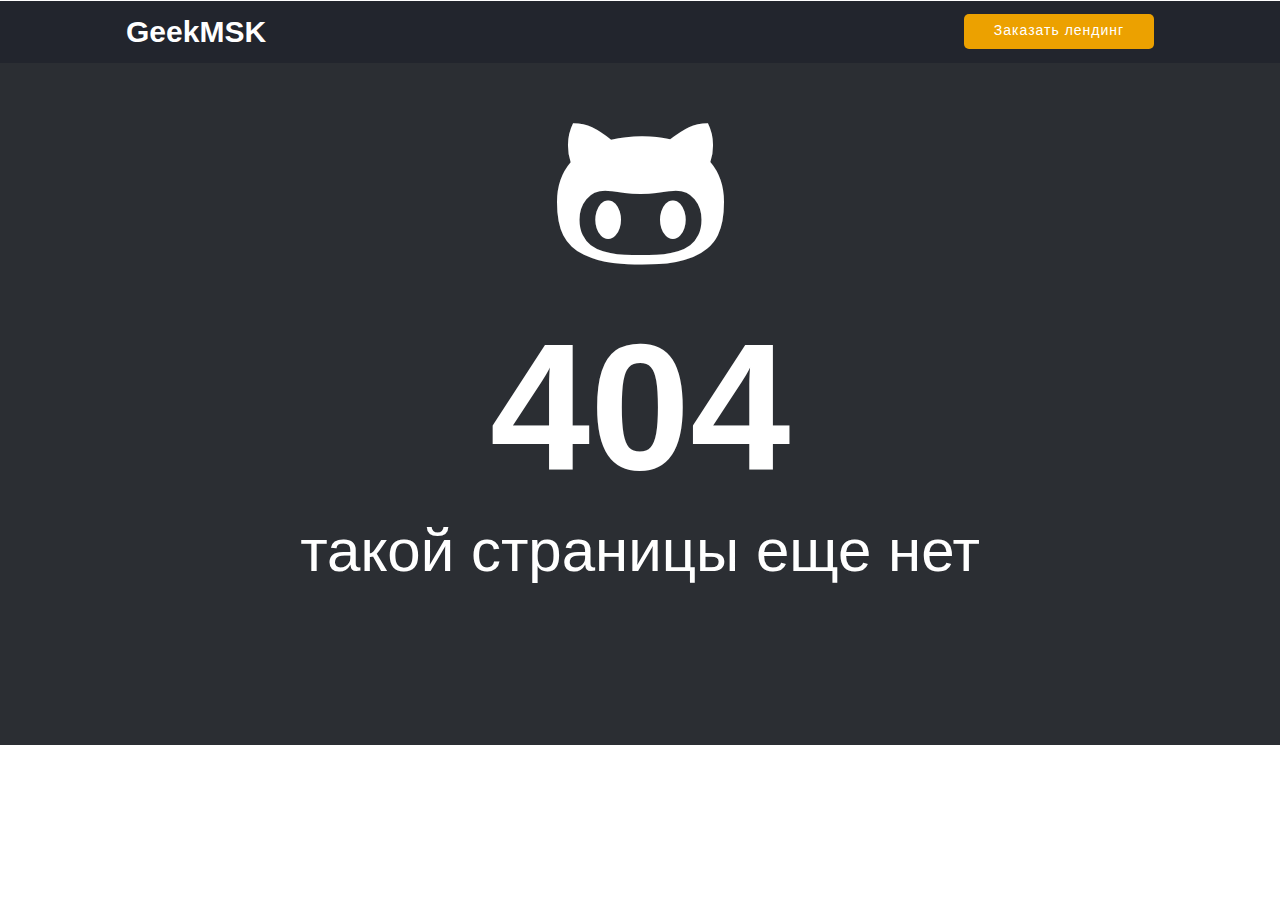
==== commit a1d3c82c: "new" ====
--- a/index.html
+++ b/index.html
@@ -1,4 +1,3 @@
-<<<<<<< HEAD
 <!DOCTYPE html>
 <html class="nojs html css_verticalspacer" lang="ru-RU">
  <head>
@@ -81,11 +80,11 @@
 var suppressMissingFileError = false
 </script>
   <script type="text/javascript">
-   window.Muse.assets.check=function(d){if(!window.Muse.assets.checked){window.Muse.assets.checked=!0;var b={},c=function(a,b){if(window.getComputedStyle){var c=window.getComputedStyle(a,null);return c&&c.getPropertyValue(b)||c&&c[b]||""}if(document.documentElement.currentStyle)return(c=a.currentStyle)&&c[b]||a.style&&a.style[b]||"";return""},a=function(a){if(a.match(/^rgb/))return a=a.replace(/\s+/g,"").match(/([\d\,]+)/gi)[0].split(","),(parseInt(a[0])<<16)+(parseInt(a[1])<<8)+parseInt(a[2]);if(a.match(/^\#/))return parseInt(a.substr(1),
-16);return 0},g=function(g){for(var f=document.getElementsByTagName("link"),h=0;h<f.length;h++)if("text/css"==f[h].type){var i=(f[h].href||"").match(/\/?css\/([\w\-]+\.css)\?crc=(\d+)/);if(!i||!i[1]||!i[2])break;b[i[1]]=i[2]}f=document.createElement("div");f.className="version";f.style.cssText="display:none; width:1px; height:1px;";document.getElementsByTagName("body")[0].appendChild(f);for(h=0;h<Muse.assets.required.length;){var i=Muse.assets.required[h],l=i.match(/([\w\-\.]+)\.(\w+)$/),k=l&&l[1]?
-l[1]:null,l=l&&l[2]?l[2]:null;switch(l.toLowerCase()){case "css":k=k.replace(/\W/gi,"_").replace(/^([^a-z])/gi,"_$1");f.className+=" "+k;k=a(c(f,"color"));l=a(c(f,"backgroundColor"));k!=0||l!=0?(Muse.assets.required.splice(h,1),"undefined"!=typeof b[i]&&(k!=b[i]>>>24||l!=(b[i]&16777215))&&Muse.assets.outOfDate.push(i)):h++;f.className="version";break;case "js":h++;break;default:throw Error("Unsupported file type: "+l);}}d?d().jquery!="1.8.3"&&Muse.assets.outOfDate.push("jquery-1.8.3.min.js"):Muse.assets.required.push("jquery-1.8.3.min.js");
-f.parentNode.removeChild(f);if(Muse.assets.outOfDate.length||Muse.assets.required.length)f="Некоторые файлы на сервере могут отсутствовать или быть некорректными. Очистите кэш-память браузера и повторите попытку. Если проблему не удается устранить, свяжитесь с разработчиками сайта.",g&&Muse.assets.outOfDate.length&&(f+="\nOut of date: "+Muse.assets.outOfDate.join(",")),g&&Muse.assets.required.length&&(f+="\nMissing: "+Muse.assets.required.join(",")),suppressMissingFileError?(f+="\nUse SuppressMissingFileError key in AppPrefs.xml to show missing file error pop up.",console.log(f)):alert(f)};location&&location.search&&location.search.match&&location.search.match(/muse_debug/gi)?
-setTimeout(function(){g(!0)},5E3):g()}};
+   window.Muse.assets.check=function(d){if(!window.Muse.assets.checked){window.Muse.assets.checked=!0;var b={},c=function(a,b){if(window.getComputedStyle){var c=window.getComputedStyle(a,null);return c&&c.getPropertyValue(b)||c&&c[b]||""}if(document.documentElement.currentStyle)return(c=a.currentStyle)&&c[b]||a.style&&a.style[b]||"";return""},a=function(a){if(a.match(/^rgb/))return a=a.replace(/\s+/g,"").match(/([\d\,]+)/gi)[0].split(","),(parseInt(a[0])<<16)+(parseInt(a[1])<<8)+parseInt(a[2]);if(a.match(/^\#/))return parseInt(a.substr(1),
+16);return 0},g=function(g){for(var f=document.getElementsByTagName("link"),h=0;h<f.length;h++)if("text/css"==f[h].type){var i=(f[h].href||"").match(/\/?css\/([\w\-]+\.css)\?crc=(\d+)/);if(!i||!i[1]||!i[2])break;b[i[1]]=i[2]}f=document.createElement("div");f.className="version";f.style.cssText="display:none; width:1px; height:1px;";document.getElementsByTagName("body")[0].appendChild(f);for(h=0;h<Muse.assets.required.length;){var i=Muse.assets.required[h],l=i.match(/([\w\-\.]+)\.(\w+)$/),k=l&&l[1]?
+l[1]:null,l=l&&l[2]?l[2]:null;switch(l.toLowerCase()){case "css":k=k.replace(/\W/gi,"_").replace(/^([^a-z])/gi,"_$1");f.className+=" "+k;k=a(c(f,"color"));l=a(c(f,"backgroundColor"));k!=0||l!=0?(Muse.assets.required.splice(h,1),"undefined"!=typeof b[i]&&(k!=b[i]>>>24||l!=(b[i]&16777215))&&Muse.assets.outOfDate.push(i)):h++;f.className="version";break;case "js":h++;break;default:throw Error("Unsupported file type: "+l);}}d?d().jquery!="1.8.3"&&Muse.assets.outOfDate.push("jquery-1.8.3.min.js"):Muse.assets.required.push("jquery-1.8.3.min.js");
+f.parentNode.removeChild(f);if(Muse.assets.outOfDate.length||Muse.assets.required.length)f="Некоторые файлы на сервере могут отсутствовать или быть некорректными. Очистите кэш-память браузера и повторите попытку. Если проблему не удается устранить, свяжитесь с разработчиками сайта.",g&&Muse.assets.outOfDate.length&&(f+="\nOut of date: "+Muse.assets.outOfDate.join(",")),g&&Muse.assets.required.length&&(f+="\nMissing: "+Muse.assets.required.join(",")),suppressMissingFileError?(f+="\nUse SuppressMissingFileError key in AppPrefs.xml to show missing file error pop up.",console.log(f)):alert(f)};location&&location.search&&location.search.match&&location.search.match(/muse_debug/gi)?
+setTimeout(function(){g(!0)},5E3):g()}};
 var muse_init=function(){require.config({baseUrl:""});require(["jquery","museutils","whatinput","jquery.watch"],function(d){var $ = d;$(document).ready(function(){try{
 window.Muse.assets.check($);/* body */
 Muse.Utils.transformMarkupToFixBrowserProblemsPreInit();/* body */
@@ -94,7 +93,7 @@
 Muse.Utils.fullPage('#page');/* 100% height page */
 Muse.Utils.showWidgetsWhenReady();/* body */
 Muse.Utils.transformMarkupToFixBrowserProblems();/* body */
-}catch(b){if(b&&"function"==typeof b.notify?b.notify():Muse.Assert.fail("Error calling selector function: "+b),false)throw b;}})})};
+}catch(b){if(b&&"function"==typeof b.notify?b.notify():Muse.Assert.fail("Error calling selector function: "+b),false)throw b;}})})};
 
 </script>
   <!-- RequireJS script -->
@@ -105,111 +104,3 @@
 		
    </body>
 </html>
-=======
-<!DOCTYPE html>
-<html class="nojs html css_verticalspacer" lang="ru-RU">
- <head>
-  <meta name="yandex-verification" content="7317bb3e4949117f" />
-  <meta http-equiv="Content-type" content="text/html;charset=UTF-8"/>
-  <meta name="generator" content="2018.0.0.379"/>
-  <meta name="viewport" content="width=device-width, initial-scale=1.0"/>
-  
-  <script type="text/javascript">
-   // Update the 'nojs'/'js' class on the html node
-document.documentElement.className = document.documentElement.className.replace(/\bnojs\b/g, 'js');
-
-// Check that all required assets are uploaded and up-to-date
-if(typeof Muse == "undefined") window.Muse = {}; window.Muse.assets = {"required":["museutils.js", "museconfig.js", "jquery.watch.js", "require.js", "index.css"], "outOfDate":[]};
-</script>
-  
-  <link rel="shortcut icon" href="images/%d0%b4%d0%be%d0%b1%d1%80%d0%be-%d0%bf%d0%be%d0%b6%d0%b0%d0%bb%d0%be%d0%b2%d0%b0%d1%82%d1%8c-favicon.ico?crc=475570476"/>
-  <title>Добро пожаловать | GeekMSK</title>
-  <!-- CSS -->
-  <link rel="stylesheet" type="text/css" href="css/site_global.css?crc=397355904"/>
-  <link rel="stylesheet" type="text/css" href="css/index.css?crc=3930962278" id="pagesheet"/>
-  <!-- IE-only CSS -->
-  <!--[if lt IE 9]>
-  <link rel="stylesheet" type="text/css" href="css/iefonts_index.css?crc=3943563675"/>
-  <![endif]-->
-  <!-- Other scripts -->
-  <script type="text/javascript">
-   var __adobewebfontsappname__ = "muse";
-</script>
-  <!-- JS includes -->
-  <script src="https://webfonts.creativecloud.com/roboto:n9,n5:all.js" type="text/javascript"></script>
-    <!--HTML Widget code-->
-  
-<link rel="stylesheet" href="https://maxcdn.bootstrapcdn.com/font-awesome/4.6.3/css/font-awesome.min.css">
-<style>
-.u3191 {color:#FFFFFF; font-size:180px;display: table-cell; width:256px;height:208px;vertical-align: middle;text-align:center;}
-</style>
-
- </head>
- <body>
-
-  <div class="clearfix borderbox" id="page"><!-- group -->
-   <a class="anchor_item grpelem" id="home" data-sizePolicy="fixed" data-pintopage="page_fluidx"></a>
-   <div class="clearfix grpelem" id="pu172"><!-- group -->
-    <div class="browser_width" id="u172-bw">
-     <div id="u172"><!-- simple frame --></div>
-    </div>
-    <div class="browser_width" id="u4962-bw">
-     <div id="u4962"><!-- simple frame --></div>
-    </div>
-    <div class="clearfix" id="u4963-4" data-muse-temp-textContainer-sizePolicy="true" data-muse-temp-textContainer-pinning="true"><!-- content -->
-     <p>GeekMSK</p>
-    </div>
-   </div>
-   <div class="clearfix grpelem" id="pu3191"><!-- column -->
-    <div class="size_fixed colelem" id="u3191" data-sizePolicy="fixed" data-pintopage="page_fluidx"><!-- custom html -->
-     
-<!-- This Adobe Muse widget was created by the team at MuseFree.com -->
-<div class="u3191"><i class="fa fa-github-alt"></i></div>
-  	  
-    </div>
-    <div class="clearfix colelem" id="u3188-6" data-muse-temp-textContainer-sizePolicy="true" data-muse-temp-textContainer-pinning="true"><!-- content -->
-     <p id="u3188-2">404</p>
-     <p id="u3188-4">такой страницы еще нет</p>
-    </div>
-   </div>
-   <a class="nonblock nontext Button transition rounded-corners clearfix" id="buttonu4964" href="landing.html" data-visibility="changed" style="visibility:hidden"><!-- container box --><div class="clearfix grpelem" id="u4965-4" data-sizePolicy="fixed" data-pintopage="page_fluidx"><!-- content --><p>Заказать лендинг</p></div></a>
-   <div class="verticalspacer" data-offset-top="587" data-content-above-spacer="744" data-content-below-spacer="157" data-sizePolicy="fixed" data-pintopage="page_fixedLeft"></div>
-  </div>
-  <!-- JS includes -->
-  <script type="text/javascript">
-   if (document.location.protocol != 'https:') document.write('\x3Cscript src="http://musecdn.businesscatalyst.com/scripts/4.0/jquery-1.8.3.min.js" type="text/javascript">\x3C/script>');
-</script>
-  <script type="text/javascript">
-   window.jQuery || document.write('\x3Cscript src="scripts/jquery-1.8.3.min.js?crc=209076791" type="text/javascript">\x3C/script>');
-</script>
-  <!-- Other scripts -->
-  <script type="text/javascript">
-   // Decide weather to suppress missing file error or not based on preference setting
-var suppressMissingFileError = false
-</script>
-  <script type="text/javascript">
-   window.Muse.assets.check=function(d){if(!window.Muse.assets.checked){window.Muse.assets.checked=!0;var b={},c=function(a,b){if(window.getComputedStyle){var c=window.getComputedStyle(a,null);return c&&c.getPropertyValue(b)||c&&c[b]||""}if(document.documentElement.currentStyle)return(c=a.currentStyle)&&c[b]||a.style&&a.style[b]||"";return""},a=function(a){if(a.match(/^rgb/))return a=a.replace(/\s+/g,"").match(/([\d\,]+)/gi)[0].split(","),(parseInt(a[0])<<16)+(parseInt(a[1])<<8)+parseInt(a[2]);if(a.match(/^\#/))return parseInt(a.substr(1),
-16);return 0},g=function(g){for(var f=document.getElementsByTagName("link"),h=0;h<f.length;h++)if("text/css"==f[h].type){var i=(f[h].href||"").match(/\/?css\/([\w\-]+\.css)\?crc=(\d+)/);if(!i||!i[1]||!i[2])break;b[i[1]]=i[2]}f=document.createElement("div");f.className="version";f.style.cssText="display:none; width:1px; height:1px;";document.getElementsByTagName("body")[0].appendChild(f);for(h=0;h<Muse.assets.required.length;){var i=Muse.assets.required[h],l=i.match(/([\w\-\.]+)\.(\w+)$/),k=l&&l[1]?
-l[1]:null,l=l&&l[2]?l[2]:null;switch(l.toLowerCase()){case "css":k=k.replace(/\W/gi,"_").replace(/^([^a-z])/gi,"_$1");f.className+=" "+k;k=a(c(f,"color"));l=a(c(f,"backgroundColor"));k!=0||l!=0?(Muse.assets.required.splice(h,1),"undefined"!=typeof b[i]&&(k!=b[i]>>>24||l!=(b[i]&16777215))&&Muse.assets.outOfDate.push(i)):h++;f.className="version";break;case "js":h++;break;default:throw Error("Unsupported file type: "+l);}}d?d().jquery!="1.8.3"&&Muse.assets.outOfDate.push("jquery-1.8.3.min.js"):Muse.assets.required.push("jquery-1.8.3.min.js");
-f.parentNode.removeChild(f);if(Muse.assets.outOfDate.length||Muse.assets.required.length)f="Некоторые файлы на сервере могут отсутствовать или быть некорректными. Очистите кэш-память браузера и повторите попытку. Если проблему не удается устранить, свяжитесь с разработчиками сайта.",g&&Muse.assets.outOfDate.length&&(f+="\nOut of date: "+Muse.assets.outOfDate.join(",")),g&&Muse.assets.required.length&&(f+="\nMissing: "+Muse.assets.required.join(",")),suppressMissingFileError?(f+="\nUse SuppressMissingFileError key in AppPrefs.xml to show missing file error pop up.",console.log(f)):alert(f)};location&&location.search&&location.search.match&&location.search.match(/muse_debug/gi)?
-setTimeout(function(){g(!0)},5E3):g()}};
-var muse_init=function(){require.config({baseUrl:""});require(["jquery","museutils","whatinput","jquery.watch"],function(d){var $ = d;$(document).ready(function(){try{
-window.Muse.assets.check($);/* body */
-Muse.Utils.transformMarkupToFixBrowserProblemsPreInit();/* body */
-Muse.Utils.prepHyperlinks(true);/* body */
-Muse.Utils.makeButtonsVisibleAfterSettingMinWidth();/* body */
-Muse.Utils.fullPage('#page');/* 100% height page */
-Muse.Utils.showWidgetsWhenReady();/* body */
-Muse.Utils.transformMarkupToFixBrowserProblems();/* body */
-}catch(b){if(b&&"function"==typeof b.notify?b.notify():Muse.Assert.fail("Error calling selector function: "+b),false)throw b;}})})};
-
-</script>
-  <!-- RequireJS script -->
-  <script src="scripts/require.js?crc=4157109226" type="text/javascript" async data-main="scripts/museconfig.js?crc=380897831" onload="if (requirejs) requirejs.onError = function(requireType, requireModule) { if (requireType && requireType.toString && requireType.toString().indexOf && 0 <= requireType.toString().indexOf('#scripterror')) window.Muse.assets.check(); }" onerror="window.Muse.assets.check();"></script>
-  
-  <!--HTML Widget code-->
-  
-		
-   </body>
-</html>
->>>>>>> 00650bd12322f50ab9fadbd1948b5e6eeaa24aa2
--- a/css/index.css
+++ b/css/index.css
@@ -1,5 +1 @@
-<<<<<<< HEAD
-.version.index{color:#00000B;background-color:#9BD9DC;}#page{z-index:1;min-height:744px;background-image:none;border-width:0px;border-color:#000000;background-color:transparent;width:100%;max-width:1280px;margin-left:auto;margin-right:auto;}#home{position:relative;margin-right:-10000px;width:22px;}#pu172{z-index:2;width:0.01px;height:0px;padding-bottom:744px;margin-bottom:-1px;margin-right:-10000px;margin-top:1px;}#u172{z-index:2;height:683px;background-color:#2B2E33;position:fixed;top:62px;}#u172-bw{z-index:2;}#u4962{z-index:11;height:62px;background-color:#22252D;position:fixed;top:1px;}#u4962-bw{z-index:11;}#u4963-4{z-index:12;width:146px;min-height:36px;background-color:transparent;font-size:30px;color:#FFFFFF;line-height:45px;font-family:roboto, sans-serif;font-weight:900;position:fixed;top:9px;left:50%;margin-left:-514px;}#pu3191{z-index:9;margin-right:-10000px;margin-top:84px;width:80.32%;margin-left:9.85%;}#u3191{z-index:9;width:256px;min-height:208px;border-width:0px;border-color:transparent;background-color:transparent;position:relative;margin-left:37.55%;}#u3188-6{z-index:3;min-height:265px;background-color:transparent;text-align:center;color:#FFFFFF;margin-top:7px;position:relative;width:100%;}#u3188-2{font-size:180px;line-height:216px;font-family:roboto, sans-serif;font-weight:900;}#u3188-4{font-size:60px;line-height:72px;font-family:roboto, sans-serif;font-weight:500;}#buttonu4964{z-index:16;width:190px;height:29px;-webkit-transition-duration:0.5s;-webkit-transition-delay:0.1s;-webkit-transition-timing-function:ease;transition-duration:0.5s;transition-delay:0.1s;transition-timing-function:ease;background-image:url("../images/blank.gif?crc=4208392903");border-color:#787878;background-color:#ECA100;border-radius:5px;padding-bottom:6px;position:fixed;top:14px;left:50%;margin-left:324px;}#buttonu4964:hover{background-color:#EC7F00;width:190px;height:29px;min-height:0px;margin:0px 0px 0px 324px;}#u4965-4{z-index:17;width:168px;min-height:23px;background-color:transparent;font-size:14px;text-align:center;letter-spacing:1px;line-height:21px;color:#FFFFFF;font-family:roboto, sans-serif;font-weight:500;position:relative;margin-right:-10000px;margin-top:6px;left:5.79%;}#buttonu4964:hover #u4965-4{padding-top:0px;padding-bottom:0px;min-height:23px;width:168px;margin:6px -10000px 0px 0%;}#buttonu4964.ButtonSelected #u4965-4{padding-top:0px;padding-bottom:0px;min-height:23px;width:168px;margin:6px -10000px 0px 0%;}.css_verticalspacer .verticalspacer{height:calc(100vh - 901px);}#muse_css_mq,.html{background-color:#FFFFFF;}body{position:relative;min-width:320px;}
-=======
-.version.index{color:#0000EA;background-color:#4DB966;}#page{z-index:1;min-height:744px;background-image:none;border-width:0px;border-color:#000000;background-color:transparent;width:100%;max-width:1280px;margin-left:auto;margin-right:auto;}#home{position:relative;margin-right:-10000px;width:22px;}#pu172{z-index:2;width:0.01px;height:0px;padding-bottom:744px;margin-bottom:-1px;margin-right:-10000px;margin-top:1px;}#u172{z-index:2;height:683px;background-color:#2B2E33;position:fixed;top:62px;}#u172-bw{z-index:2;}#u4962{z-index:11;height:62px;background-color:#22252D;position:fixed;top:1px;}#u4962-bw{z-index:11;}#u4963-4{z-index:12;width:146px;min-height:36px;background-color:transparent;line-height:45px;font-size:30px;color:#FFFFFF;font-family:roboto, sans-serif;font-weight:900;position:fixed;top:9px;left:50%;margin-left:-514px;}#pu3191{z-index:9;margin-right:-10000px;margin-top:84px;width:80.32%;margin-left:9.85%;}#u3191{z-index:9;width:256px;min-height:208px;border-width:0px;border-color:transparent;background-color:transparent;position:relative;margin-left:37.55%;}#u3188-6{z-index:3;min-height:265px;background-color:transparent;text-align:center;color:#FFFFFF;margin-top:7px;position:relative;width:100%;}#u3188-2{font-size:180px;line-height:216px;font-family:roboto, sans-serif;font-weight:900;}#u3188-4{font-size:60px;line-height:72px;font-family:roboto, sans-serif;font-weight:500;}#buttonu4964{z-index:16;width:190px;height:29px;-webkit-transition-duration:0.5s;-webkit-transition-delay:0.1s;-webkit-transition-timing-function:ease;transition-duration:0.5s;transition-delay:0.1s;transition-timing-function:ease;background-image:url("../images/blank.gif?crc=4208392903");border-color:#787878;background-color:#ECA100;border-radius:5px;padding-bottom:6px;position:fixed;top:14px;left:50%;margin-left:324px;}#buttonu4964:hover{background-color:#EC7F00;width:190px;height:29px;min-height:0px;margin:0px 0px 0px 324px;}#u4965-4{z-index:17;width:168px;min-height:23px;background-color:transparent;text-align:center;font-size:14px;color:#FFFFFF;line-height:21px;letter-spacing:1px;font-family:roboto, sans-serif;font-weight:500;position:relative;margin-right:-10000px;margin-top:6px;left:5.79%;}#buttonu4964:hover #u4965-4{padding-top:0px;padding-bottom:0px;min-height:23px;width:168px;margin:6px -10000px 0px 0%;}#buttonu4964.ButtonSelected #u4965-4{padding-top:0px;padding-bottom:0px;min-height:23px;width:168px;margin:6px -10000px 0px 0%;}.css_verticalspacer .verticalspacer{height:calc(100vh - 901px);}#muse_css_mq,.html{background-color:#FFFFFF;}body{position:relative;min-width:320px;}
->>>>>>> 00650bd12322f50ab9fadbd1948b5e6eeaa24aa2
+.version.index{color:#00000B;background-color:#9BD9DC;}#page{z-index:1;min-height:744px;background-image:none;border-width:0px;border-color:#000000;background-color:transparent;width:100%;max-width:1280px;margin-left:auto;margin-right:auto;}#home{position:relative;margin-right:-10000px;width:22px;}#pu172{z-index:2;width:0.01px;height:0px;padding-bottom:744px;margin-bottom:-1px;margin-right:-10000px;margin-top:1px;}#u172{z-index:2;height:683px;background-color:#2B2E33;position:fixed;top:62px;}#u172-bw{z-index:2;}#u4962{z-index:11;height:62px;background-color:#22252D;position:fixed;top:1px;}#u4962-bw{z-index:11;}#u4963-4{z-index:12;width:146px;min-height:36px;background-color:transparent;font-size:30px;color:#FFFFFF;line-height:45px;font-family:roboto, sans-serif;font-weight:900;position:fixed;top:9px;left:50%;margin-left:-514px;}#pu3191{z-index:9;margin-right:-10000px;margin-top:84px;width:80.32%;margin-left:9.85%;}#u3191{z-index:9;width:256px;min-height:208px;border-width:0px;border-color:transparent;background-color:transparent;position:relative;margin-left:37.55%;}#u3188-6{z-index:3;min-height:265px;background-color:transparent;text-align:center;color:#FFFFFF;margin-top:7px;position:relative;width:100%;}#u3188-2{font-size:180px;line-height:216px;font-family:roboto, sans-serif;font-weight:900;}#u3188-4{font-size:60px;line-height:72px;font-family:roboto, sans-serif;font-weight:500;}#buttonu4964{z-index:16;width:190px;height:29px;-webkit-transition-duration:0.5s;-webkit-transition-delay:0.1s;-webkit-transition-timing-function:ease;transition-duration:0.5s;transition-delay:0.1s;transition-timing-function:ease;background-image:url("../images/blank.gif?crc=4208392903");border-color:#787878;background-color:#ECA100;border-radius:5px;padding-bottom:6px;position:fixed;top:14px;left:50%;margin-left:324px;}#buttonu4964:hover{background-color:#EC7F00;width:190px;height:29px;min-height:0px;margin:0px 0px 0px 324px;}#u4965-4{z-index:17;width:168px;min-height:23px;background-color:transparent;font-size:14px;text-align:center;letter-spacing:1px;line-height:21px;color:#FFFFFF;font-family:roboto, sans-serif;font-weight:500;position:relative;margin-right:-10000px;margin-top:6px;left:5.79%;}#buttonu4964:hover #u4965-4{padding-top:0px;padding-bottom:0px;min-height:23px;width:168px;margin:6px -10000px 0px 0%;}#buttonu4964.ButtonSelected #u4965-4{padding-top:0px;padding-bottom:0px;min-height:23px;width:168px;margin:6px -10000px 0px 0%;}.css_verticalspacer .verticalspacer{height:calc(100vh - 901px);}#muse_css_mq,.html{background-color:#FFFFFF;}body{position:relative;min-width:320px;}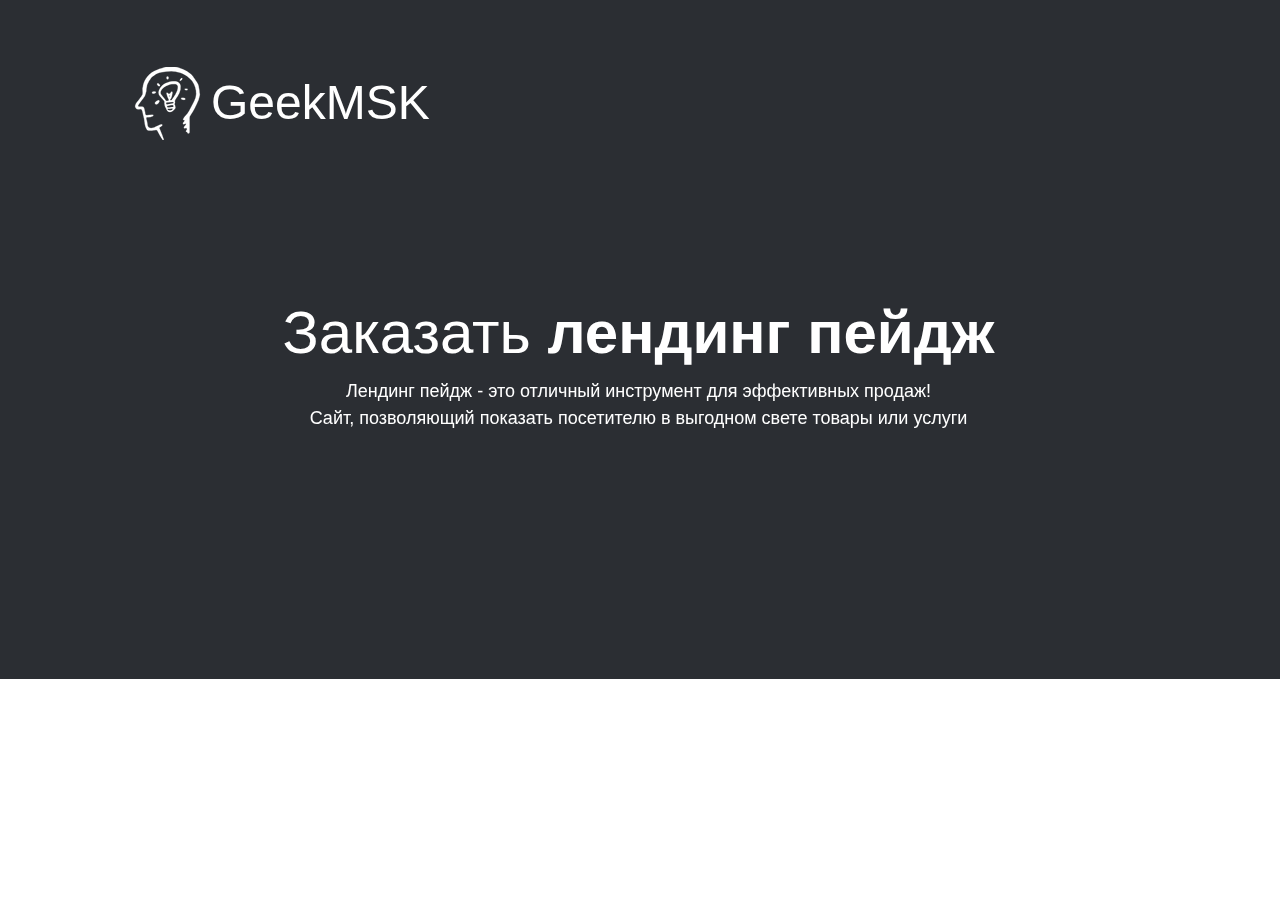
==== commit c86c814b: "Adaptive 1.0" ====
--- a/index.html
+++ b/index.html
@@ -11,69 +11,64 @@
 document.documentElement.className = document.documentElement.className.replace(/\bnojs\b/g, 'js');
 
 // Check that all required assets are uploaded and up-to-date
-if(typeof Muse == "undefined") window.Muse = {}; window.Muse.assets = {"required":["museutils.js", "museconfig.js", "jquery.watch.js", "require.js", "index.css"], "outOfDate":[]};
+if(typeof Muse == "undefined") window.Muse = {}; window.Muse.assets = {"required":["museutils.js", "museconfig.js", "jquery.watch.js", "jquery.museresponsive.js", "require.js", "index.css"], "outOfDate":[]};
 </script>
   
   <link rel="shortcut icon" href="images/%d0%b4%d0%be%d0%b1%d1%80%d0%be-%d0%bf%d0%be%d0%b6%d0%b0%d0%bb%d0%be%d0%b2%d0%b0%d1%82%d1%8c-favicon.ico?crc=307028609"/>
   <title>Добро пожаловать | GeekMSK</title>
   <!-- CSS -->
   <link rel="stylesheet" type="text/css" href="css/site_global.css?crc=397355904"/>
-  <link rel="stylesheet" type="text/css" href="css/index.css?crc=194763228" id="pagesheet"/>
+  <link rel="stylesheet" type="text/css" href="css/index.css?crc=4176010726" id="pagesheet"/>
   <!-- IE-only CSS -->
   <!--[if lt IE 9]>
-  <link rel="stylesheet" type="text/css" href="css/iefonts_index.css?crc=3943563675"/>
+  <link rel="stylesheet" type="text/css" href="css/iefonts_index.css?crc=3899954056"/>
+  <link rel="stylesheet" type="text/css" href="css/nomq_index.css?crc=43018192" id="nomq_pagesheet"/>
   <![endif]-->
   <!-- Other scripts -->
   <script type="text/javascript">
    var __adobewebfontsappname__ = "muse";
 </script>
   <!-- JS includes -->
-  <script src="https://webfonts.creativecloud.com/roboto:n9,n5:all.js" type="text/javascript"></script>
-    <!--HTML Widget code-->
-  
-<link rel="stylesheet" href="https://maxcdn.bootstrapcdn.com/font-awesome/4.6.3/css/font-awesome.min.css">
-<style>
-.u3191 {color:#FFFFFF; font-size:180px;display: table-cell; width:256px;height:208px;vertical-align: middle;text-align:center;}
+  <script src="https://webfonts.creativecloud.com/roboto:n4,n7:all.js" type="text/javascript"></script>
+    <!--custom head HTML-->
+  <style type="text/css"> 
+html { overflow-x: hidden; } 
+body { overflow-x: hidden; } 
+html { overflow-y: hidden; } 
+body { overflow-y: hidden; } 
 </style>
-
  </head>
  <body>
 
-  <div class="clearfix borderbox" id="page"><!-- group -->
-   <a class="anchor_item grpelem" id="home" data-sizePolicy="fixed" data-pintopage="page_fluidx"></a>
-   <div class="clearfix grpelem" id="pu172"><!-- group -->
-    <div class="browser_width" id="u172-bw">
+  <div class="breakpoint active" id="bp_infinity" data-min-width="769"><!-- responsive breakpoint node -->
+   <div class="clearfix borderbox" id="page"><!-- group -->
+    <div class="browser_width shared_content" id="u172-bw" data-content-guid="u172-bw_content">
      <div id="u172"><!-- simple frame --></div>
     </div>
-    <div class="browser_width" id="u4962-bw">
-     <div id="u4962"><!-- simple frame --></div>
+    <a class="anchor_item grpelem shared_content" id="home" data-sizePolicy="fixed" data-pintopage="page_fluidx" data-content-guid="home_content"></a>
+    <div class="clearfix grpelem" id="pu5529"><!-- column -->
+     <div class="clearfix colelem shared_content" id="u5529" data-content-guid="u5529_content"><!-- group -->
+      <div class="grpelem" id="u5531" data-sizePolicy="fixed" data-pintopage="page_fixedLeft"><!-- rasterized frame --></div>
+      <div class="clearfix grpelem" id="u5530-4" data-sizePolicy="fixed" data-pintopage="page_fixedLeft"><!-- content -->
+       <p id="u5530-2">GeekMSK</p>
+      </div>
+     </div>
+     <a class="nonblock nontext clearfix colelem shared_content" id="u5579-10" href="landing.html" data-sizePolicy="fixed" data-pintopage="page_fixedLeft" data-content-guid="u5579-10_content"><!-- content --><p id="u5579-4">Заказать <span id="u5579-2">лендинг пейдж</span></p><p id="u5579-6">Лендинг пейдж - это отличный инструмент для эффективных продаж!</p><p id="u5579-8">Сайт, позволяющий показать посетителю в выгодном свете товары или услуги</p></a>
     </div>
-    <div class="clearfix" id="u4963-4" data-muse-temp-textContainer-sizePolicy="true" data-muse-temp-textContainer-pinning="true"><!-- content -->
-     <p>GeekMSK</p>
+    <div class="verticalspacer" data-offset-top="469" data-content-above-spacer="468" data-content-below-spacer="210" data-sizePolicy="fixed" data-pintopage="page_fixedLeft"></div>
+   </div>
+  </div>
+  <div class="breakpoint" id="bp_768" data-max-width="768"><!-- responsive breakpoint node -->
+   <div class="clearfix borderbox temp_no_id" data-orig-id="page"><!-- group -->
+    <span class="browser_width placeholder" data-placeholder-for="u172-bw_content"><!-- placeholder node --></span>
+    <div class="clearfix grpelem" id="phome"><!-- column -->
+     <span class="anchor_item colelem placeholder" data-placeholder-for="home_content"><!-- placeholder node --></span>
+     <span class="clearfix colelem placeholder" data-placeholder-for="u5529_content"><!-- placeholder node --></span>
+     <span class="nonblock nontext clearfix colelem placeholder" data-placeholder-for="u5579-10_content"><!-- placeholder node --></span>
     </div>
+    <div class="verticalspacer" data-offset-top="451" data-content-above-spacer="451" data-content-below-spacer="227" data-sizePolicy="fixed" data-pintopage="page_fixedLeft"></div>
    </div>
-   <div class="clearfix grpelem" id="pu3191"><!-- column -->
-    <div class="size_fixed colelem" id="u3191" data-sizePolicy="fixed" data-pintopage="page_fluidx"><!-- custom html -->
-     
-<!-- This Adobe Muse widget was created by the team at MuseFree.com -->
-<div class="u3191"><i class="fa fa-github-alt"></i></div>
-  	  
-    </div>
-    <div class="clearfix colelem" id="u3188-6" data-muse-temp-textContainer-sizePolicy="true" data-muse-temp-textContainer-pinning="true"><!-- content -->
-     <p id="u3188-2">404</p>
-     <p id="u3188-4">такой страницы еще нет</p>
-    </div>
-   </div>
-   <a class="nonblock nontext Button transition rounded-corners clearfix" id="buttonu4964" href="landing.html" data-visibility="changed" style="visibility:hidden"><!-- container box --><div class="clearfix grpelem" id="u4965-4" data-sizePolicy="fixed" data-pintopage="page_fluidx"><!-- content --><p>Заказать лендинг</p></div></a>
-   <div class="verticalspacer" data-offset-top="587" data-content-above-spacer="744" data-content-below-spacer="157" data-sizePolicy="fixed" data-pintopage="page_fixedLeft"></div>
   </div>
-  <!-- JS includes -->
-  <script type="text/javascript">
-   if (document.location.protocol != 'https:') document.write('\x3Cscript src="http://musecdn.businesscatalyst.com/scripts/4.0/jquery-1.8.3.min.js" type="text/javascript">\x3C/script>');
-</script>
-  <script type="text/javascript">
-   window.jQuery || document.write('\x3Cscript src="scripts/jquery-1.8.3.min.js?crc=209076791" type="text/javascript">\x3C/script>');
-</script>
   <!-- Other scripts -->
   <script type="text/javascript">
    // Decide weather to suppress missing file error or not based on preference setting
@@ -85,22 +80,18 @@
 l[1]:null,l=l&&l[2]?l[2]:null;switch(l.toLowerCase()){case "css":k=k.replace(/\W/gi,"_").replace(/^([^a-z])/gi,"_$1");f.className+=" "+k;k=a(c(f,"color"));l=a(c(f,"backgroundColor"));k!=0||l!=0?(Muse.assets.required.splice(h,1),"undefined"!=typeof b[i]&&(k!=b[i]>>>24||l!=(b[i]&16777215))&&Muse.assets.outOfDate.push(i)):h++;f.className="version";break;case "js":h++;break;default:throw Error("Unsupported file type: "+l);}}d?d().jquery!="1.8.3"&&Muse.assets.outOfDate.push("jquery-1.8.3.min.js"):Muse.assets.required.push("jquery-1.8.3.min.js");
 f.parentNode.removeChild(f);if(Muse.assets.outOfDate.length||Muse.assets.required.length)f="Некоторые файлы на сервере могут отсутствовать или быть некорректными. Очистите кэш-память браузера и повторите попытку. Если проблему не удается устранить, свяжитесь с разработчиками сайта.",g&&Muse.assets.outOfDate.length&&(f+="\nOut of date: "+Muse.assets.outOfDate.join(",")),g&&Muse.assets.required.length&&(f+="\nMissing: "+Muse.assets.required.join(",")),suppressMissingFileError?(f+="\nUse SuppressMissingFileError key in AppPrefs.xml to show missing file error pop up.",console.log(f)):alert(f)};location&&location.search&&location.search.match&&location.search.match(/muse_debug/gi)?
 setTimeout(function(){g(!0)},5E3):g()}};
-var muse_init=function(){require.config({baseUrl:""});require(["jquery","museutils","whatinput","jquery.watch"],function(d){var $ = d;$(document).ready(function(){try{
+var muse_init=function(){require.config({baseUrl:""});require(["jquery","museutils","whatinput","jquery.watch","jquery.museresponsive"],function(d){var $ = d;$(document).ready(function(){try{
 window.Muse.assets.check($);/* body */
 Muse.Utils.transformMarkupToFixBrowserProblemsPreInit();/* body */
 Muse.Utils.prepHyperlinks(true);/* body */
 Muse.Utils.makeButtonsVisibleAfterSettingMinWidth();/* body */
 Muse.Utils.fullPage('#page');/* 100% height page */
-Muse.Utils.showWidgetsWhenReady();/* body */
+$( '.breakpoint' ).registerBreakpoint();/* Register breakpoints */
 Muse.Utils.transformMarkupToFixBrowserProblems();/* body */
 }catch(b){if(b&&"function"==typeof b.notify?b.notify():Muse.Assert.fail("Error calling selector function: "+b),false)throw b;}})})};
 
 </script>
   <!-- RequireJS script -->
   <script src="scripts/require.js?crc=4157109226" type="text/javascript" async data-main="scripts/museconfig.js?crc=380897831" onload="if (requirejs) requirejs.onError = function(requireType, requireModule) { if (requireType && requireType.toString && requireType.toString().indexOf && 0 <= requireType.toString().indexOf('#scripterror')) window.Muse.assets.check(); }" onerror="window.Muse.assets.check();"></script>
-  
-  <!--HTML Widget code-->
-  
-		
    </body>
 </html>
--- a/css/index.css
+++ b/css/index.css
@@ -1 +1 @@
-.version.index{color:#00000B;background-color:#9BD9DC;}#page{z-index:1;min-height:744px;background-image:none;border-width:0px;border-color:#000000;background-color:transparent;width:100%;max-width:1280px;margin-left:auto;margin-right:auto;}#home{position:relative;margin-right:-10000px;width:22px;}#pu172{z-index:2;width:0.01px;height:0px;padding-bottom:744px;margin-bottom:-1px;margin-right:-10000px;margin-top:1px;}#u172{z-index:2;height:683px;background-color:#2B2E33;position:fixed;top:62px;}#u172-bw{z-index:2;}#u4962{z-index:11;height:62px;background-color:#22252D;position:fixed;top:1px;}#u4962-bw{z-index:11;}#u4963-4{z-index:12;width:146px;min-height:36px;background-color:transparent;font-size:30px;color:#FFFFFF;line-height:45px;font-family:roboto, sans-serif;font-weight:900;position:fixed;top:9px;left:50%;margin-left:-514px;}#pu3191{z-index:9;margin-right:-10000px;margin-top:84px;width:80.32%;margin-left:9.85%;}#u3191{z-index:9;width:256px;min-height:208px;border-width:0px;border-color:transparent;background-color:transparent;position:relative;margin-left:37.55%;}#u3188-6{z-index:3;min-height:265px;background-color:transparent;text-align:center;color:#FFFFFF;margin-top:7px;position:relative;width:100%;}#u3188-2{font-size:180px;line-height:216px;font-family:roboto, sans-serif;font-weight:900;}#u3188-4{font-size:60px;line-height:72px;font-family:roboto, sans-serif;font-weight:500;}#buttonu4964{z-index:16;width:190px;height:29px;-webkit-transition-duration:0.5s;-webkit-transition-delay:0.1s;-webkit-transition-timing-function:ease;transition-duration:0.5s;transition-delay:0.1s;transition-timing-function:ease;background-image:url("../images/blank.gif?crc=4208392903");border-color:#787878;background-color:#ECA100;border-radius:5px;padding-bottom:6px;position:fixed;top:14px;left:50%;margin-left:324px;}#buttonu4964:hover{background-color:#EC7F00;width:190px;height:29px;min-height:0px;margin:0px 0px 0px 324px;}#u4965-4{z-index:17;width:168px;min-height:23px;background-color:transparent;font-size:14px;text-align:center;letter-spacing:1px;line-height:21px;color:#FFFFFF;font-family:roboto, sans-serif;font-weight:500;position:relative;margin-right:-10000px;margin-top:6px;left:5.79%;}#buttonu4964:hover #u4965-4{padding-top:0px;padding-bottom:0px;min-height:23px;width:168px;margin:6px -10000px 0px 0%;}#buttonu4964.ButtonSelected #u4965-4{padding-top:0px;padding-bottom:0px;min-height:23px;width:168px;margin:6px -10000px 0px 0%;}.css_verticalspacer .verticalspacer{height:calc(100vh - 901px);}#muse_css_mq,.html{background-color:#FFFFFF;}body{position:relative;min-width:320px;}+.version.index{color:#0000F8;background-color:#E8DDE6;}#page{margin-left:auto;width:100%;margin-right:auto;border-width:0px;background-image:none;background-color:transparent;z-index:1;min-height:617px;border-color:#000000;padding-bottom:62px;}#u172{position:fixed;background-color:#2B2E33;z-index:2;top:0px;height:679px;}#u172-bw{z-index:2;}#u5529{border-color:transparent;position:relative;background-color:transparent;z-index:4;border-width:0px;}#u5531{vertical-align:top;background-repeat:no-repeat;margin-right:-10000px;position:relative;z-index:9;background-position:0px 0px;}#u5530-4{color:#FFFFFF;font-weight:400;position:relative;background-color:transparent;z-index:5;margin-right:-10000px;font-family:roboto, sans-serif;}#u5579-10{color:#FFFFFF;font-weight:400;position:relative;text-align:center;z-index:10;background-color:transparent;border-color:#FFFFFF;font-family:roboto, sans-serif;min-height:181px;}#u5579-10:hover{margin-right:-1px;min-height:181px;padding-top:0px;border-color:#FFFFFF;border-style:solid;border-width:1px;margin-bottom:-1px;padding-bottom:0px;}#u5579-4{line-height:90px;font-size:60px;padding-right:3px;}#u5579-2{font-weight:700;}#u5579-6,#u5579-8{line-height:27px;font-size:18px;padding-right:3px;}.css_verticalspacer .verticalspacer{height:calc(100vh - 678px);}.html{background-color:#FFFFFF;}#home,body{position:relative;}@media (min-width: 769px), print{#muse_css_mq{background-color:#FFFFFF;}#bp_infinity.active{display:block;}#page{max-width:1280px;}#home{margin-right:-10000px;width:22px;}#pu5529{z-index:4;width:0.01px;padding-bottom:0px;margin-right:-10000px;margin-top:67px;margin-left:125px;}#u5529{width:312px;}#u5531{background-image:url("../images/idea-u5531.png?crc=148522173");width:86px;height:73px;}#u5530-4{width:226px;min-height:73px;font-size:48px;line-height:72px;left:86px;}#u5579-10{width:776px;margin-left:127px;margin-top:148px;}#u5579-10:hover{margin-left:126px;margin-top:147px;width:776px;}}@media (max-width: 768px){#muse_css_mq{background-color:#000300;}#bp_768.active{display:block;}#page{max-width:768px;}#phome{z-index:3;padding-bottom:0px;margin-right:-10000px;width:97.4%;}#home{left:0%;margin-left:0%;}#u5529{width:451px;margin-top:44px;left:0px;margin-left:159px;}#u5531{background-image:url("../images/idea-u55312.png?crc=386015082");width:119px;height:108px;}#u5530-4{width:332px;min-height:108px;font-size:72px;line-height:108px;left:119px;}#u5579-10{width:728px;margin-top:100px;left:0px;margin-left:20px;}#u5579-10:hover{margin-top:99px;width:728px;margin-left:19px;}body{overflow-x:hidden;min-width:320px;}}--- a/css/iefonts_index.css
+++ b/css/iefonts_index.css
@@ -1 +1 @@
-.H1{font-family:open-sans-n7, sans-serif;}.H2-black,.H2-white{font-family:open-sans-n8, sans-serif;}.p1,.bodytext-gray{font-family:open-sans-n4, sans-serif;}.heading3{font-family:open-sans-n6, sans-serif;}#u4963-4,#u3188-2{font-family:roboto-n9, sans-serif;}#u3188-4,#u4965-4{font-family:roboto-n5, sans-serif;}+.H1{font-family:open-sans-n7, sans-serif;}.H2-black,.H2-white{font-family:open-sans-n8, sans-serif;}.p1,.bodytext-gray{font-family:open-sans-n4, sans-serif;}.heading3{font-family:open-sans-n6, sans-serif;}--- a/css/nomq_index.css
+++ b/css/nomq_index.css
@@ -0,0 +1 @@
+#muse_css_mq{background-color:#FFFFFF;}#bp_infinity.active{display:block;}#page{max-width:1280px;}#home{margin-right:-10000px;width:22px;}#pu5529{z-index:4;width:0.01px;padding-bottom:0px;margin-right:-10000px;margin-top:67px;margin-left:125px;}#u5529{width:312px;}#u5531{background-image:url("../images/idea-u5531.png?crc=148522173");width:86px;height:73px;}#u5530-4{width:226px;min-height:73px;font-size:48px;line-height:72px;left:86px;}#u5579-10{width:776px;margin-left:127px;margin-top:148px;}#u5579-10:hover{margin-left:126px;margin-top:147px;width:776px;}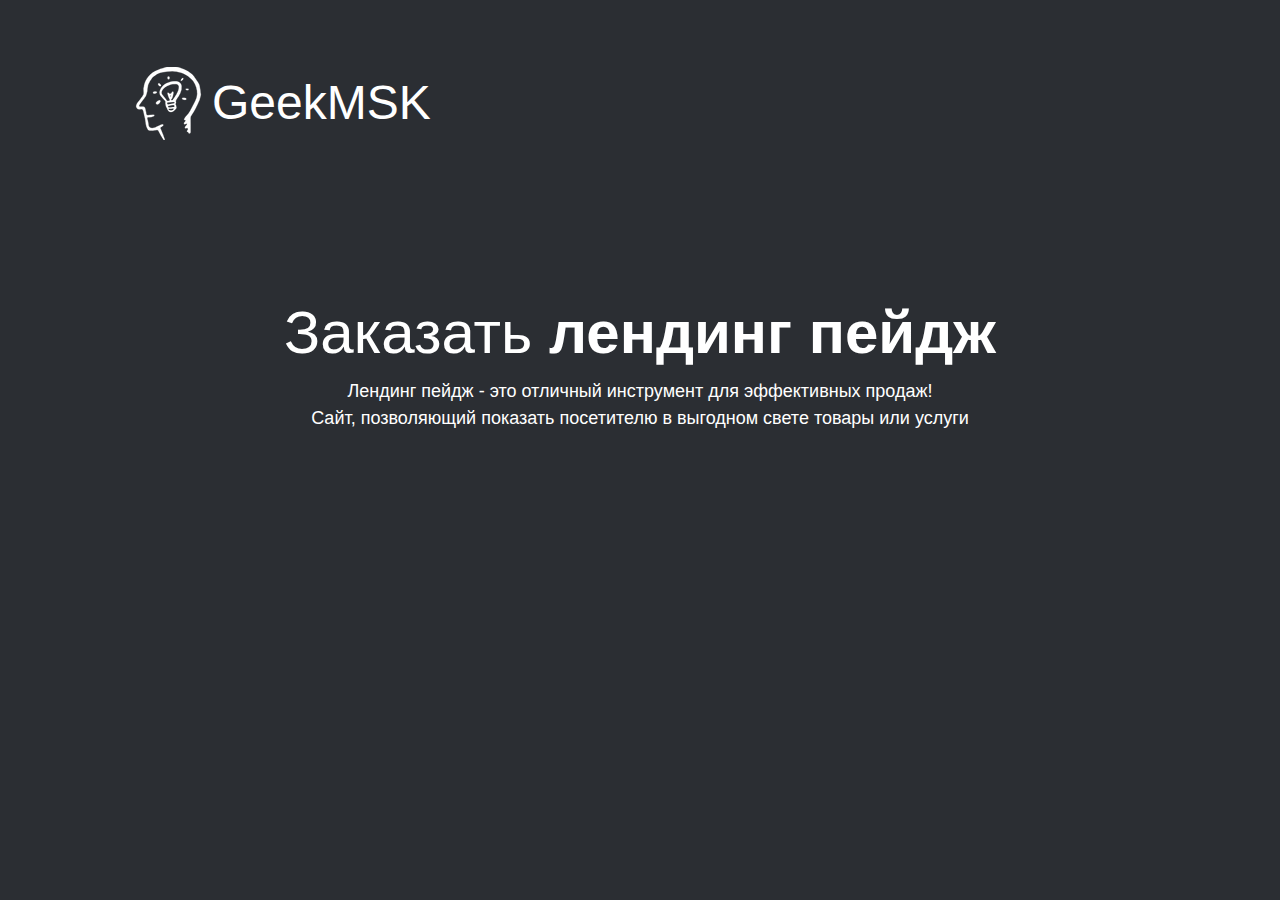
==== commit 43637b44: "Full_Adaptive" ====
--- a/index.html
+++ b/index.html
@@ -18,11 +18,11 @@
   <title>Добро пожаловать | GeekMSK</title>
   <!-- CSS -->
   <link rel="stylesheet" type="text/css" href="css/site_global.css?crc=397355904"/>
-  <link rel="stylesheet" type="text/css" href="css/index.css?crc=4176010726" id="pagesheet"/>
+  <link rel="stylesheet" type="text/css" href="css/index.css?crc=16089227" id="pagesheet"/>
   <!-- IE-only CSS -->
   <!--[if lt IE 9]>
   <link rel="stylesheet" type="text/css" href="css/iefonts_index.css?crc=3899954056"/>
-  <link rel="stylesheet" type="text/css" href="css/nomq_index.css?crc=43018192" id="nomq_pagesheet"/>
+  <link rel="stylesheet" type="text/css" href="css/nomq_index.css?crc=3959169461" id="nomq_pagesheet"/>
   <![endif]-->
   <!-- Other scripts -->
   <script type="text/javascript">
@@ -42,9 +42,6 @@
 
   <div class="breakpoint active" id="bp_infinity" data-min-width="769"><!-- responsive breakpoint node -->
    <div class="clearfix borderbox" id="page"><!-- group -->
-    <div class="browser_width shared_content" id="u172-bw" data-content-guid="u172-bw_content">
-     <div id="u172"><!-- simple frame --></div>
-    </div>
     <a class="anchor_item grpelem shared_content" id="home" data-sizePolicy="fixed" data-pintopage="page_fluidx" data-content-guid="home_content"></a>
     <div class="clearfix grpelem" id="pu5529"><!-- column -->
      <div class="clearfix colelem shared_content" id="u5529" data-content-guid="u5529_content"><!-- group -->
@@ -53,20 +50,25 @@
        <p id="u5530-2">GeekMSK</p>
       </div>
      </div>
-     <a class="nonblock nontext clearfix colelem shared_content" id="u5579-10" href="landing.html" data-sizePolicy="fixed" data-pintopage="page_fixedLeft" data-content-guid="u5579-10_content"><!-- content --><p id="u5579-4">Заказать <span id="u5579-2">лендинг пейдж</span></p><p id="u5579-6">Лендинг пейдж - это отличный инструмент для эффективных продаж!</p><p id="u5579-8">Сайт, позволяющий показать посетителю в выгодном свете товары или услуги</p></a>
+     <a class="nonblock nontext clearfix colelem shared_content" id="u5579-10" href="landing.html" data-sizePolicy="fixed" data-pintopage="page_fixedLeft" data-content-guid="u5579-10_content"><!-- content --><p id="u5579-4"><span id="u5579">Заказать </span><span id="u5579-2">лендинг пейдж</span><span id="u5579-3"></span></p><p id="u5579-6">Лендинг пейдж - это отличный инструмент для эффективных продаж!</p><p id="u5579-8">Сайт, позволяющий показать посетителю в выгодном свете товары или услуги</p></a>
     </div>
     <div class="verticalspacer" data-offset-top="469" data-content-above-spacer="468" data-content-below-spacer="210" data-sizePolicy="fixed" data-pintopage="page_fixedLeft"></div>
    </div>
   </div>
-  <div class="breakpoint" id="bp_768" data-max-width="768"><!-- responsive breakpoint node -->
-   <div class="clearfix borderbox temp_no_id" data-orig-id="page"><!-- group -->
-    <span class="browser_width placeholder" data-placeholder-for="u172-bw_content"><!-- placeholder node --></span>
-    <div class="clearfix grpelem" id="phome"><!-- column -->
-     <span class="anchor_item colelem placeholder" data-placeholder-for="home_content"><!-- placeholder node --></span>
-     <span class="clearfix colelem placeholder" data-placeholder-for="u5529_content"><!-- placeholder node --></span>
-     <span class="nonblock nontext clearfix colelem placeholder" data-placeholder-for="u5579-10_content"><!-- placeholder node --></span>
-    </div>
+  <div class="breakpoint" id="bp_768" data-min-width="481" data-max-width="768"><!-- responsive breakpoint node -->
+   <div class="clearfix borderbox temp_no_id" data-orig-id="page"><!-- column -->
+    <span class="anchor_item colelem placeholder" data-placeholder-for="home_content"><!-- placeholder node --></span>
+    <span class="clearfix colelem placeholder" data-placeholder-for="u5529_content"><!-- placeholder node --></span>
+    <span class="nonblock nontext clearfix colelem placeholder" data-placeholder-for="u5579-10_content"><!-- placeholder node --></span>
     <div class="verticalspacer" data-offset-top="451" data-content-above-spacer="451" data-content-below-spacer="227" data-sizePolicy="fixed" data-pintopage="page_fixedLeft"></div>
+   </div>
+  </div>
+  <div class="breakpoint" id="bp_480" data-max-width="480"><!-- responsive breakpoint node -->
+   <div class="clearfix borderbox temp_no_id" data-orig-id="page"><!-- column -->
+    <span class="anchor_item colelem placeholder" data-placeholder-for="home_content"><!-- placeholder node --></span>
+    <span class="clearfix colelem placeholder" data-placeholder-for="u5529_content"><!-- placeholder node --></span>
+    <span class="nonblock nontext clearfix colelem placeholder" data-placeholder-for="u5579-10_content"><!-- placeholder node --></span>
+    <div class="verticalspacer" data-offset-top="386" data-content-above-spacer="385" data-content-below-spacer="293" data-sizePolicy="fixed" data-pintopage="page_fixedLeft"></div>
    </div>
   </div>
   <!-- Other scripts -->
--- a/css/index.css
+++ b/css/index.css
@@ -1 +1 @@
-.version.index{color:#0000F8;background-color:#E8DDE6;}#page{margin-left:auto;width:100%;margin-right:auto;border-width:0px;background-image:none;background-color:transparent;z-index:1;min-height:617px;border-color:#000000;padding-bottom:62px;}#u172{position:fixed;background-color:#2B2E33;z-index:2;top:0px;height:679px;}#u172-bw{z-index:2;}#u5529{border-color:transparent;position:relative;background-color:transparent;z-index:4;border-width:0px;}#u5531{vertical-align:top;background-repeat:no-repeat;margin-right:-10000px;position:relative;z-index:9;background-position:0px 0px;}#u5530-4{color:#FFFFFF;font-weight:400;position:relative;background-color:transparent;z-index:5;margin-right:-10000px;font-family:roboto, sans-serif;}#u5579-10{color:#FFFFFF;font-weight:400;position:relative;text-align:center;z-index:10;background-color:transparent;border-color:#FFFFFF;font-family:roboto, sans-serif;min-height:181px;}#u5579-10:hover{margin-right:-1px;min-height:181px;padding-top:0px;border-color:#FFFFFF;border-style:solid;border-width:1px;margin-bottom:-1px;padding-bottom:0px;}#u5579-4{line-height:90px;font-size:60px;padding-right:3px;}#u5579-2{font-weight:700;}#u5579-6,#u5579-8{line-height:27px;font-size:18px;padding-right:3px;}.css_verticalspacer .verticalspacer{height:calc(100vh - 678px);}.html{background-color:#FFFFFF;}#home,body{position:relative;}@media (min-width: 769px), print{#muse_css_mq{background-color:#FFFFFF;}#bp_infinity.active{display:block;}#page{max-width:1280px;}#home{margin-right:-10000px;width:22px;}#pu5529{z-index:4;width:0.01px;padding-bottom:0px;margin-right:-10000px;margin-top:67px;margin-left:125px;}#u5529{width:312px;}#u5531{background-image:url("../images/idea-u5531.png?crc=148522173");width:86px;height:73px;}#u5530-4{width:226px;min-height:73px;font-size:48px;line-height:72px;left:86px;}#u5579-10{width:776px;margin-left:127px;margin-top:148px;}#u5579-10:hover{margin-left:126px;margin-top:147px;width:776px;}}@media (max-width: 768px){#muse_css_mq{background-color:#000300;}#bp_768.active{display:block;}#page{max-width:768px;}#phome{z-index:3;padding-bottom:0px;margin-right:-10000px;width:97.4%;}#home{left:0%;margin-left:0%;}#u5529{width:451px;margin-top:44px;left:0px;margin-left:159px;}#u5531{background-image:url("../images/idea-u55312.png?crc=386015082");width:119px;height:108px;}#u5530-4{width:332px;min-height:108px;font-size:72px;line-height:108px;left:119px;}#u5579-10{width:728px;margin-top:100px;left:0px;margin-left:20px;}#u5579-10:hover{margin-top:99px;width:728px;margin-left:19px;}body{overflow-x:hidden;min-width:320px;}}+.version.index{color:#000000;background-color:#F5808B;}#page{margin-left:auto;border-color:#000000;background-image:none;border-width:0px;width:100%;background-color:transparent;margin-right:auto;z-index:1;}#u5529{background-color:transparent;border-color:transparent;z-index:3;border-width:0px;position:relative;}#u5531{background-repeat:no-repeat;z-index:8;position:relative;vertical-align:top;background-position:0px 0px;margin-right:-10000px;}#u5530-4{z-index:4;color:#FFFFFF;background-color:transparent;margin-right:-10000px;position:relative;font-family:roboto, sans-serif;font-weight:400;}#u5579-10{color:#FFFFFF;border-color:#FFFFFF;z-index:9;background-color:transparent;text-align:center;position:relative;font-family:roboto, sans-serif;font-weight:400;}#u5579-10:hover{padding-top:0px;border-style:solid;border-color:#FFFFFF;border-width:1px;padding-bottom:0px;margin-right:-1px;margin-bottom:-1px;}#u5579-4{font-size:60px;}#u5579-2{font-weight:700;}.css_verticalspacer .verticalspacer{height:calc(100vh - 678px);}.html{background-color:#2B2E33;}#home,body{position:relative;}@media (min-width: 769px), print{#muse_css_mq{background-color:#FFFFFF;}#bp_infinity.active{display:block;}#page{min-height:617px;padding-bottom:62px;max-width:1280px;}#home{margin-right:-10000px;width:22px;}#pu5529{z-index:3;width:0.01px;padding-bottom:0px;margin-right:-10000px;margin-top:67px;margin-left:126px;}#u5529{width:312px;}#u5531{background-image:url("../images/idea-u5531.png?crc=148522173");width:86px;height:73px;}#u5530-4{width:226px;min-height:73px;line-height:72px;font-size:48px;left:86px;}#u5579-10{width:776px;min-height:181px;margin-left:126px;margin-top:148px;}#u5579-10:hover{margin-left:125px;margin-top:147px;min-height:181px;width:776px;}#u5579-4{line-height:90px;}#u5579-6,#u5579-8{font-size:18px;line-height:27px;}}@media (min-width: 481px) and (max-width: 768px){#muse_css_mq{background-color:#000300;}#bp_768.active{display:block;}#page{min-height:450.92500000000007px;padding-bottom:228.07499999999993px;max-width:768px;}#u5529{width:451px;margin-left:159px;margin-top:44px;}#u5531{background-image:url("../images/idea-u55312.png?crc=386015082");width:119px;height:108px;}#u5530-4{width:332px;min-height:108px;line-height:108px;font-size:72px;left:119px;}#u5579-10{width:728px;min-height:181px;margin-left:20px;margin-top:100px;}#u5579-10:hover{margin-left:19px;margin-top:99px;min-height:181px;width:728px;}#u5579-4{line-height:90px;}#u5579-6,#u5579-8{font-size:18px;line-height:27px;}body{overflow-x:hidden;}}@media (max-width: 480px){#muse_css_mq{background-color:#0001e0;}#bp_480.active{display:block;}#page{min-height:385.9750000000001px;padding-bottom:293.0249999999999px;max-width:480px;}#u5529{width:440px;margin-left:20px;margin-top:44px;}#u5531{background-image:url("../images/idea-u55313.png?crc=385956014");width:116px;height:108px;}#u5530-4{width:324px;min-height:108px;line-height:108px;font-size:72px;left:116px;}#u5579-10{width:440px;min-height:172px;margin-left:20px;margin-top:44px;}#u5579-10:hover{margin-left:19px;margin-top:43px;min-height:172px;width:440px;}#u5579-4{line-height:0px;}#u5579,#u5579-2{font-size:36px;line-height:54px;}#u5579-3{line-height:90px;}#u5579-6,#u5579-8{font-size:11px;line-height:17px;}body{overflow-x:hidden;min-width:320px;}}--- a/css/nomq_index.css
+++ b/css/nomq_index.css
@@ -1 +1 @@
-#muse_css_mq{background-color:#FFFFFF;}#bp_infinity.active{display:block;}#page{max-width:1280px;}#home{margin-right:-10000px;width:22px;}#pu5529{z-index:4;width:0.01px;padding-bottom:0px;margin-right:-10000px;margin-top:67px;margin-left:125px;}#u5529{width:312px;}#u5531{background-image:url("../images/idea-u5531.png?crc=148522173");width:86px;height:73px;}#u5530-4{width:226px;min-height:73px;font-size:48px;line-height:72px;left:86px;}#u5579-10{width:776px;margin-left:127px;margin-top:148px;}#u5579-10:hover{margin-left:126px;margin-top:147px;width:776px;}+#muse_css_mq{background-color:#FFFFFF;}#bp_infinity.active{display:block;}#page{min-height:617px;padding-bottom:62px;max-width:1280px;}#home{margin-right:-10000px;width:22px;}#pu5529{z-index:3;width:0.01px;padding-bottom:0px;margin-right:-10000px;margin-top:67px;margin-left:126px;}#u5529{width:312px;}#u5531{background-image:url("../images/idea-u5531.png?crc=148522173");width:86px;height:73px;}#u5530-4{width:226px;min-height:73px;line-height:72px;font-size:48px;left:86px;}#u5579-10{width:776px;min-height:181px;margin-left:126px;margin-top:148px;}#u5579-10:hover{margin-left:125px;margin-top:147px;min-height:181px;width:776px;}#u5579-4{line-height:90px;}#u5579-6,#u5579-8{font-size:18px;line-height:27px;}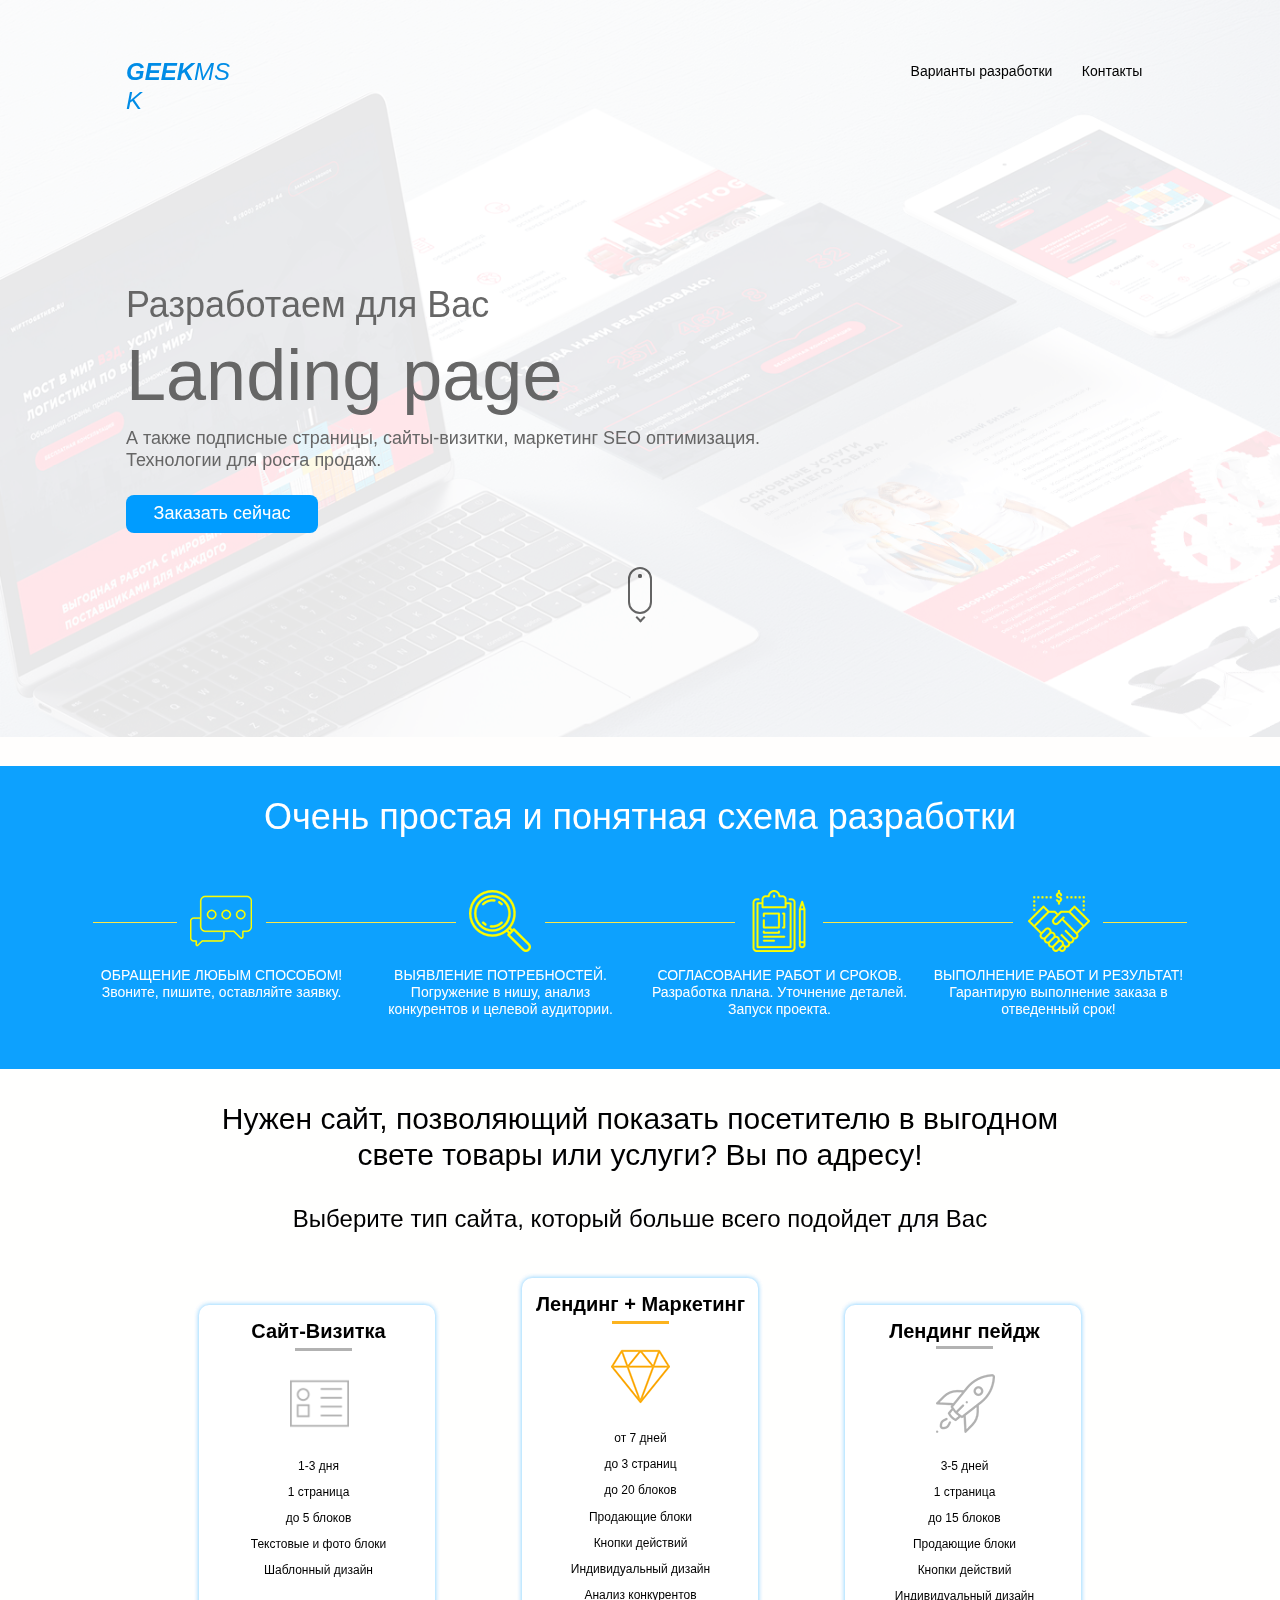
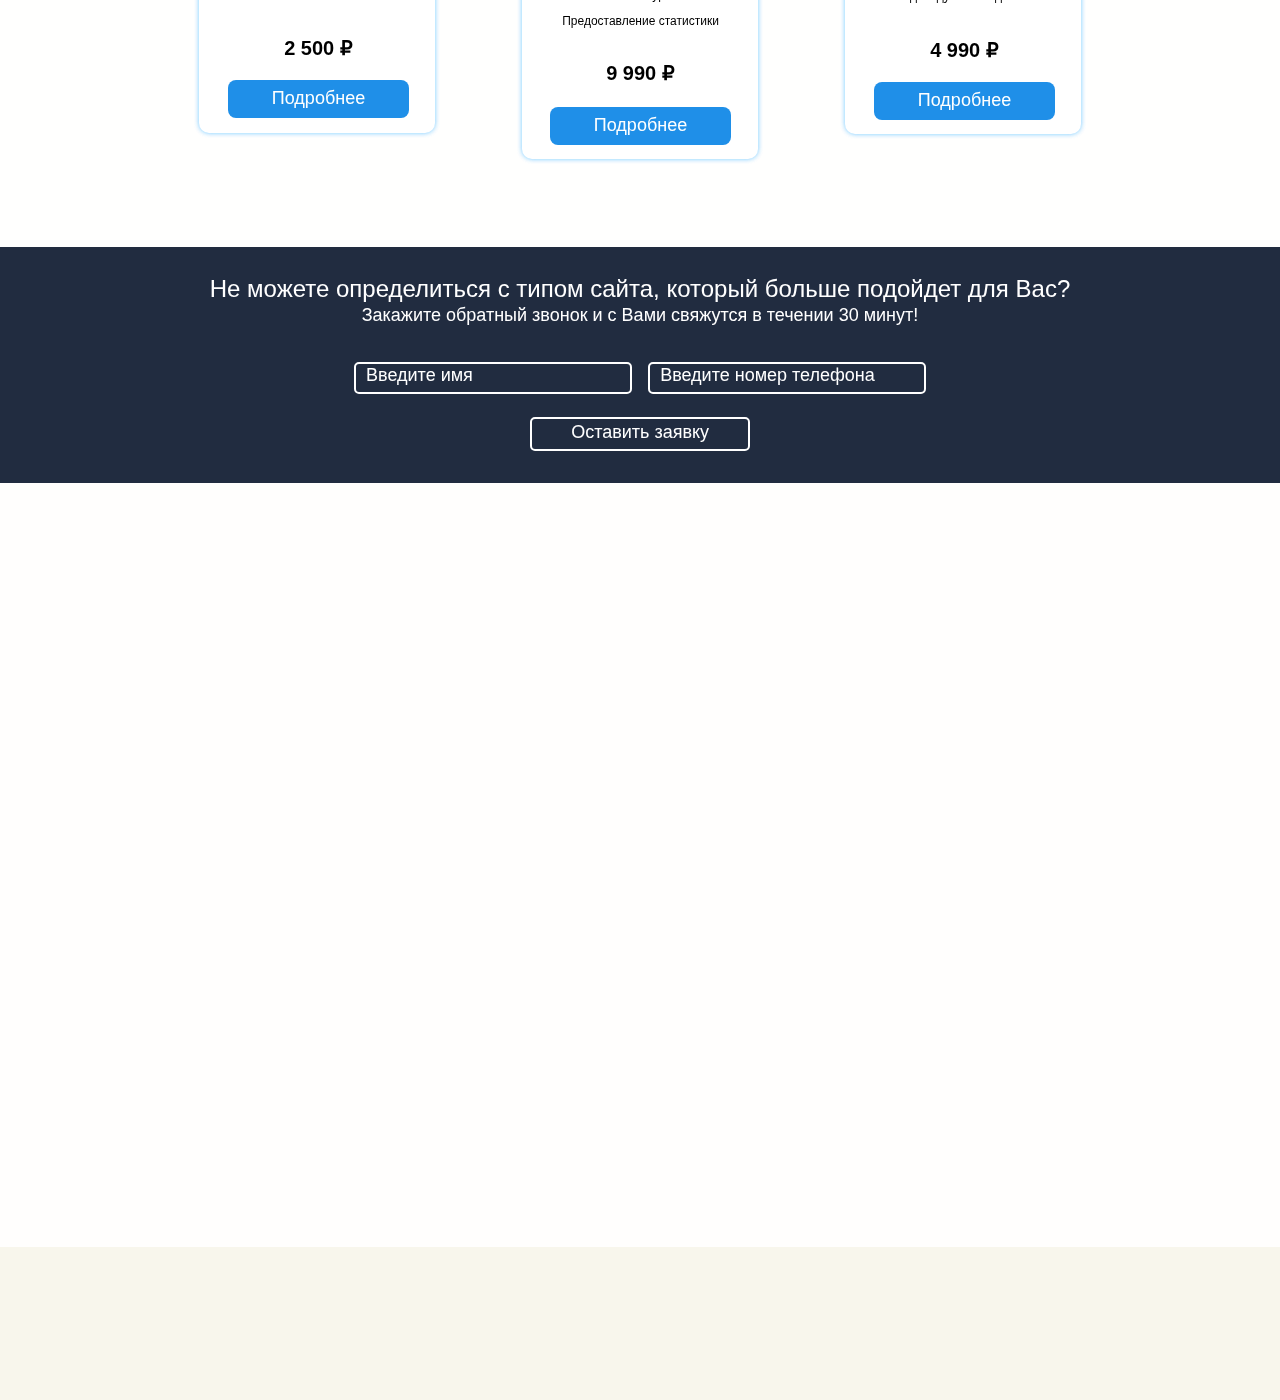
==== commit 962ec76d: "update" ====
--- a/index.html
+++ b/index.html
@@ -11,66 +11,496 @@
 document.documentElement.className = document.documentElement.className.replace(/\bnojs\b/g, 'js');
 
 // Check that all required assets are uploaded and up-to-date
-if(typeof Muse == "undefined") window.Muse = {}; window.Muse.assets = {"required":["museutils.js", "museconfig.js", "jquery.watch.js", "jquery.museresponsive.js", "require.js", "index.css"], "outOfDate":[]};
+if(typeof Muse == "undefined") window.Muse = {}; window.Muse.assets = {"required":["museutils.js", "museconfig.js", "jquery.musemenu.js", "jquery.watch.js", "jquery.musepolyfill.bgsize.js", "webpro.js", "require.js", "index.css"], "outOfDate":[]};
 </script>
   
-  <link rel="shortcut icon" href="images/%d0%b4%d0%be%d0%b1%d1%80%d0%be-%d0%bf%d0%be%d0%b6%d0%b0%d0%bb%d0%be%d0%b2%d0%b0%d1%82%d1%8c-favicon.ico?crc=307028609"/>
-  <title>Добро пожаловать | GeekMSK</title>
+  <title>Заказать Лендинг</title>
   <!-- CSS -->
-  <link rel="stylesheet" type="text/css" href="css/site_global.css?crc=397355904"/>
-  <link rel="stylesheet" type="text/css" href="css/index.css?crc=16089227" id="pagesheet"/>
+  <link rel="stylesheet" type="text/css" href="css/site_global.css?crc=444006867"/>
+  <link rel="stylesheet" type="text/css" href="css/index.css?crc=455229412" id="pagesheet"/>
   <!-- IE-only CSS -->
   <!--[if lt IE 9]>
-  <link rel="stylesheet" type="text/css" href="css/iefonts_index.css?crc=3899954056"/>
-  <link rel="stylesheet" type="text/css" href="css/nomq_index.css?crc=3959169461" id="nomq_pagesheet"/>
+  <link rel="stylesheet" type="text/css" href="css/iefonts_index.css?crc=3969328221"/>
   <![endif]-->
   <!-- Other scripts -->
   <script type="text/javascript">
    var __adobewebfontsappname__ = "muse";
 </script>
   <!-- JS includes -->
-  <script src="https://webfonts.creativecloud.com/roboto:n4,n7:all.js" type="text/javascript"></script>
-    <!--custom head HTML-->
-  <style type="text/css"> 
-html { overflow-x: hidden; } 
-body { overflow-x: hidden; } 
-html { overflow-y: hidden; } 
-body { overflow-y: hidden; } 
+  <script src="https://webfonts.creativecloud.com/roboto:n4,n3,n2,n9,n5:all;ubuntu:i7,i4:all.js" type="text/javascript"></script>
+  <!--[if lt IE 9]>
+  <script src="scripts/html5shiv.js?crc=4241844378" type="text/javascript"></script>
+  <![endif]-->
+    <!--HTML Widget code-->
+  
+		<style>
+.u445 {
+  margin: 0 auto;
+  opacity: 0.6;
+  position: relative;
+  transition: opacity 0.9s;
+}
+.u445:hover {
+  opacity: 1;
+}
+.u445:hover .u445help-mouse-wheel:before,
+.u445:hover .u445help-mouse-wheel:after {
+  animation: indicator-up-down 1.5s infinite ease-in-out;
+  height: 8px;
+  opacity: 0;
+}
+.u445:hover .u445help-down {
+  animation: arrow-down 0.3s infinite alternate;
+}
+.u445help-mouse-down {
+  border: 2px solid #000000;
+  border-radius: 15px;
+  height: 43px;
+  position: relative;
+  background: transparent;
+  width: 20px;
+    margin: 0 auto;
+}
+.u445help-mouse-wheel {
+  position: relative;
+  left: 50%;
+  transition: opacity 0.5s;
+}
+.u445help-mouse-wheel:before,
+.u445help-mouse-wheel:after {
+  content: '';
+  background: #000000;
+  border-radius: 50%;
+  margin-left: -2px;
+  height: 4px;
+  position: absolute;
+  top: 5px;
+  transition: top 0.5s, height 0.5s, opacity 0.5s;
+  width: 4px;
+}
+.u445help-mouse-wheel:before {
+  animation: scroll 1.5s 0.75s infinite ease-in-out;
+}
+.u445help-mouse-wheel:after {
+  animation: scroll 1.5s infinite ease-in-out;
+}
+.u445help-down {
+  animation: arrow-down 0.6s infinite alternate ease-in-out;
+  border-bottom: 2px solid #000000;
+  border-right: 2px solid #000000;
+  display: block;
+  height: 5px;
+  margin: 0 auto;
+  transform: rotate(45deg);
+  transition: opacity 0.5s;
+  width: 5px;
+  opacity: 1;
+  position: absolute;
+  left: 0;
+  right: 0;
+}
+@-moz-keyframes scroll {
+  0% {
+    top: 5px;
+    opacity: 0.3;
+  }
+  50% {
+    opacity: 1;
+  }
+  100% {
+    top: 15px;
+    opacity: 0;
+  }
+}
+@-webkit-keyframes scroll {
+  0% {
+    top: 5px;
+    opacity: 0.3;
+  }
+  50% {
+    opacity: 1;
+  }
+  100% {
+    top: 15px;
+    opacity: 0;
+  }
+}
+@-o-keyframes scroll {
+  0% {
+    top: 5px;
+    opacity: 0.3;
+  }
+  50% {
+    opacity: 1;
+  }
+  100% {
+    top: 15px;
+    opacity: 0;
+  }
+}
+@keyframes scroll {
+  0% {
+    top: 5px;
+    opacity: 0.3;
+  }
+  50% {
+    opacity: 1;
+  }
+  100% {
+    top: 15px;
+    opacity: 0;
+  }
+}
+@-moz-keyframes indicator-up-down {
+  0% {
+    opacity: 0;
+  }
+  50% {
+    opacity: 1;
+  }
+  100% {
+    opacity: 0;
+    top: 20px;
+  }
+}
+@-webkit-keyframes indicator-up-down {
+  0% {
+    opacity: 0;
+  }
+  50% {
+    opacity: 1;
+  }
+  100% {
+    opacity: 0;
+    top: 20px;
+  }
+}
+@-o-keyframes indicator-up-down {
+  0% {
+    opacity: 0;
+  }
+  50% {
+    opacity: 1;
+  }
+  100% {
+    opacity: 0;
+    top: 20px;
+  }
+}
+@keyframes indicator-up-down {
+  0% {
+    opacity: 0;
+  }
+  50% {
+    opacity: 1;
+  }
+  100% {
+    opacity: 0;
+    top: 20px;
+  }
+}
+@-moz-keyframes arrow-down {
+  0% {
+    margin-top: 5px;
+  }
+  100% {
+    margin-top: 15px;
+  }
+}
+@-webkit-keyframes arrow-down {
+  0% {
+    margin-top: 5px;
+  }
+  100% {
+    margin-top: 15px;
+  }
+}
+@-o-keyframes arrow-down {
+  0% {
+    margin-top: 5px;
+  }
+  100% {
+    margin-top: 15px;
+  }
+}
+@keyframes arrow-down {
+  0% {
+    margin-top: 5px;
+  }
+  100% {
+    margin-top: 15px;
+  }
+}
+}
 </style>
+	
  </head>
  <body>
 
-  <div class="breakpoint active" id="bp_infinity" data-min-width="769"><!-- responsive breakpoint node -->
-   <div class="clearfix borderbox" id="page"><!-- group -->
-    <a class="anchor_item grpelem shared_content" id="home" data-sizePolicy="fixed" data-pintopage="page_fluidx" data-content-guid="home_content"></a>
-    <div class="clearfix grpelem" id="pu5529"><!-- column -->
-     <div class="clearfix colelem shared_content" id="u5529" data-content-guid="u5529_content"><!-- group -->
-      <div class="grpelem" id="u5531" data-sizePolicy="fixed" data-pintopage="page_fixedLeft"><!-- rasterized frame --></div>
-      <div class="clearfix grpelem" id="u5530-4" data-sizePolicy="fixed" data-pintopage="page_fixedLeft"><!-- content -->
-       <p id="u5530-2">GeekMSK</p>
-      </div>
-     </div>
-     <a class="nonblock nontext clearfix colelem shared_content" id="u5579-10" href="landing.html" data-sizePolicy="fixed" data-pintopage="page_fixedLeft" data-content-guid="u5579-10_content"><!-- content --><p id="u5579-4"><span id="u5579">Заказать </span><span id="u5579-2">лендинг пейдж</span><span id="u5579-3"></span></p><p id="u5579-6">Лендинг пейдж - это отличный инструмент для эффективных продаж!</p><p id="u5579-8">Сайт, позволяющий показать посетителю в выгодном свете товары или услуги</p></a>
+  <div class="clearfix borderbox" id="page"><!-- group -->
+   <div class="clearfix grpelem" id="pu988"><!-- column -->
+    <div class="browser_width colelem" id="u988-bw">
+     <div class="rgba-background" id="u988"><!-- column -->
+      <div class="clearfix" id="u988_align_to_page">
+       <div class="clearfix colelem" id="pu436-5"><!-- group -->
+        <div class="clearfix grpelem" id="u436-5" data-sizePolicy="fixed" data-pintopage="page_fixedLeft"><!-- content -->
+         <p><span id="u436">GEEK</span>MSK</p>
+        </div>
+        <nav class="MenuBar clearfix grpelem" id="menuu450" data-sizePolicy="fixed" data-pintopage="page_fixedRight"><!-- horizontal box -->
+         <div class="MenuItemContainer clearfix grpelem" id="u563"><!-- vertical box -->
+          <a class="nonblock nontext MenuItem MenuItemWithSubMenu anim_swing transition clearfix colelem" id="u566" href="index.html#type"><!-- horizontal box --><div class="MenuItemLabel NoWrap clearfix grpelem" id="u567-4" data-sizePolicy="fixed" data-pintopage="page_fixedLeft"><!-- content --><p>Варианты разработки</p></div></a>
+         </div>
+         <div class="MenuItemContainer clearfix grpelem" id="u517"><!-- vertical box -->
+          <div class="MenuItem MenuItemWithSubMenu transition clearfix colelem" id="u518"><!-- horizontal box -->
+           <div class="MenuItemLabel NoWrap clearfix grpelem" id="u521-4" data-sizePolicy="fixed" data-pintopage="page_fixedLeft"><!-- content -->
+            <p>Контакты</p>
+           </div>
+          </div>
+         </div>
+        </nav>
+       </div>
+       <div class="clearfix colelem" id="u442-6" data-sizePolicy="fixed" data-pintopage="page_fixedLeft"><!-- content -->
+        <p id="u442-2">Разработаем для Вас</p>
+        <p id="u442-4">Landing page</p>
+       </div>
+       <div class="clearfix colelem" id="u2108-6" data-sizePolicy="fixed" data-pintopage="page_fixedLeft"><!-- content -->
+        <p>А также подписные страницы, сайты-визитки, маркетинг SEO оптимизация.</p>
+        <p>Технологии для роста продаж.</p>
+       </div>
+       <a class="nonblock nontext anim_swing transition rounded-corners shadow clearfix colelem" id="u2114-4" href="index.html#info" data-sizePolicy="fixed" data-pintopage="page_fixedLeft"><!-- content --><p>Заказать сейчас</p></a>
+       <div class="size_fixed colelem" id="u445" data-sizePolicy="fixed" data-pintopage="page_fixedCenter"><!-- custom html -->
+        
+<aside class="u445" >
+  <div class="u445help-mouse-down"><i class="u445help-mouse-wheel"></i></div><span class="u445help-down"></span>
+</aside>
+
+       </div>
+      </div>
+     </div>
     </div>
-    <div class="verticalspacer" data-offset-top="469" data-content-above-spacer="468" data-content-below-spacer="210" data-sizePolicy="fixed" data-pintopage="page_fixedLeft"></div>
+    <div class="clearfix colelem" id="pinfo"><!-- group -->
+     <a class="anchor_item grpelem" id="info" data-sizePolicy="fixed" data-pintopage="page_fluidx"></a>
+     <div class="browser_width grpelem" id="u2303-bw">
+      <div class="rgba-background" id="u2303"><!-- group -->
+       <div class="clearfix" id="u2303_align_to_page">
+        <div class="clearfix grpelem" id="u2468"><!-- column -->
+         <div class="clearfix colelem" id="pu2411"><!-- group -->
+          <div class="grpelem" id="u2411" data-sizePolicy="fixed" data-pintopage="page_fixedCenter"><!-- simple frame --></div>
+          <img class="grpelem" id="u2402" alt="" width="62" height="62" src="images/support-u2402.png?crc=25841945"/><!-- rasterized frame -->
+          <div class="grpelem" id="u2400" data-sizePolicy="fixed" data-pintopage="page_fixedCenter"><!-- simple frame --></div>
+          <img class="grpelem" id="u2408" alt="" width="62" height="62" src="images/search-u2408.png?crc=3883839423"/><!-- rasterized frame -->
+          <div class="grpelem" id="u2410" data-sizePolicy="fixed" data-pintopage="page_fixedCenter"><!-- simple frame --></div>
+          <img class="grpelem" id="u2406" alt="" width="62" height="62" src="images/clipboard-u2406.png?crc=4182091321"/><!-- rasterized frame -->
+          <div class="grpelem" id="u2413" data-sizePolicy="fixed" data-pintopage="page_fixedCenter"><!-- simple frame --></div>
+          <img class="grpelem" id="u2414" alt="" width="62" height="62" src="images/deal-u2414.png?crc=4193125875"/><!-- rasterized frame -->
+          <div class="grpelem" id="u2404" data-sizePolicy="fixed" data-pintopage="page_fixedCenter"><!-- simple frame --></div>
+         </div>
+         <div class="clearfix colelem" id="pu2412-6"><!-- group -->
+          <div class="clearfix grpelem" id="u2412-6" data-sizePolicy="fixed" data-pintopage="page_fixedCenter"><!-- content -->
+           <p id="u2412-2">ОБРАЩЕНИЕ ЛЮБЫМ СПОСОБОМ!</p>
+           <p id="u2412-4">Звоните, пишите, оставляйте заявку.</p>
+          </div>
+          <div class="clearfix grpelem" id="u2401-6" data-sizePolicy="fixed" data-pintopage="page_fixedCenter"><!-- content -->
+           <p id="u2401-2">ВЫЯВЛЕНИЕ ПОТРЕБНОСТЕЙ.</p>
+           <p id="u2401-4">Погружение в нишу, анализ конкурентов и целевой аудитории.</p>
+          </div>
+          <div class="clearfix grpelem" id="u2405-6" data-sizePolicy="fixed" data-pintopage="page_fixedCenter"><!-- content -->
+           <p id="u2405-2">СОГЛАСОВАНИЕ РАБОТ И СРОКОВ.</p>
+           <p id="u2405-4">Разработка плана. Уточнение деталей. Запуск проекта.</p>
+          </div>
+          <div class="clearfix grpelem" id="u2399-6" data-sizePolicy="fixed" data-pintopage="page_fixedCenter"><!-- content -->
+           <p id="u2399-2">ВЫПОЛНЕНИЕ РАБОТ И РЕЗУЛЬТАТ!</p>
+           <p id="u2399-4">Гарантирую выполнение заказа в отведенный срок!</p>
+          </div>
+         </div>
+        </div>
+       </div>
+      </div>
+     </div>
+     <div class="browser_width grpelem" id="u2471-4-bw">
+      <div class="clearfix" id="u2471-4" data-muse-temp-textContainer-sizePolicy="true" data-muse-temp-textContainer-pinning="true"><!-- content -->
+       <p>Очень простая и понятная схема разработки</p>
+      </div>
+     </div>
+    </div>
+    <div class="clearfix colelem" id="pu1695"><!-- group -->
+     <div class="browser_width grpelem" id="u1695-bw">
+      <div class="rgba-background" id="u1695"><!-- group -->
+       <div class="clearfix" id="u1695_align_to_page">
+        <a class="anchor_item grpelem" id="type" data-sizePolicy="fixed" data-pintopage="page_fluidx"></a>
+        <div class="clearfix grpelem" id="u1722"><!-- group -->
+         <div class="transition shadow rounded-corners clearfix grpelem" id="u587"><!-- column -->
+          <div class="clearfix colelem" id="u590-4" data-sizePolicy="fixed" data-pintopage="page_fixedCenter"><!-- content -->
+           <p>Сайт-Визитка</p>
+          </div>
+          <div class="rgba-background colelem" id="u698" data-sizePolicy="fixed" data-pintopage="page_fixedCenter"><!-- simple frame --></div>
+          <div class="museBGSize colelem" id="u593" data-sizePolicy="fixed" data-pintopage="page_fixedCenter"><!-- simple frame --></div>
+          <div class="clearfix colelem" id="u604-4" data-sizePolicy="fixed" data-pintopage="page_fixedCenter"><!-- content -->
+           <p>1-3 дня</p>
+          </div>
+          <div class="clearfix colelem" id="u607-4" data-sizePolicy="fixed" data-pintopage="page_fixedCenter"><!-- content -->
+           <p>1 страница</p>
+          </div>
+          <div class="clearfix colelem" id="u913-4" data-sizePolicy="fixed" data-pintopage="page_fixedCenter"><!-- content -->
+           <p>до 5 блоков</p>
+          </div>
+          <div class="clearfix colelem" id="u916-4" data-sizePolicy="fixed" data-pintopage="page_fixedCenter"><!-- content -->
+           <p>Текстовые и фото блоки</p>
+          </div>
+          <div class="clearfix colelem" id="u1704-4" data-sizePolicy="fixed" data-pintopage="page_fixedCenter"><!-- content -->
+           <p>Шаблонный дизайн</p>
+          </div>
+          <div class="clearfix colelem" id="u644-4" data-sizePolicy="fixed" data-pintopage="page_fixedCenter"><!-- content -->
+           <p>2 500 ₽</p>
+          </div>
+          <a class="nonblock nontext rounded-corners transition shadow clearfix colelem" id="u613-4" href="visitka.html" data-sizePolicy="fixed" data-pintopage="page_fixedCenter"><!-- content --><p>Подробнее</p></a>
+         </div>
+        </div>
+        <div class="clearfix grpelem" id="u1716"><!-- group -->
+         <div class="transition shadow rounded-corners clearfix grpelem" id="u674"><!-- column -->
+          <div class="clearfix colelem" id="u675-4" data-sizePolicy="fixed" data-pintopage="page_fixedCenter"><!-- content -->
+           <p>Лендинг + Маркетинг</p>
+          </div>
+          <div class="colelem" id="u712" data-sizePolicy="fixed" data-pintopage="page_fixedCenter"><!-- simple frame --></div>
+          <div class="museBGSize colelem" id="u676" data-sizePolicy="fixed" data-pintopage="page_fixedCenter"><!-- simple frame --></div>
+          <div class="clearfix colelem" id="u949-4" data-sizePolicy="fixed" data-pintopage="page_fixedCenter"><!-- content -->
+           <p>от 7 дней</p>
+          </div>
+          <div class="clearfix colelem" id="u950-4" data-sizePolicy="fixed" data-pintopage="page_fixedCenter"><!-- content -->
+           <p>до 3 страниц</p>
+          </div>
+          <div class="clearfix colelem" id="u951-4" data-sizePolicy="fixed" data-pintopage="page_fixedCenter"><!-- content -->
+           <p>до 20 блоков</p>
+          </div>
+          <div class="clearfix colelem" id="u952-4" data-sizePolicy="fixed" data-pintopage="page_fixedCenter"><!-- content -->
+           <p>Продающие блоки</p>
+          </div>
+          <div class="clearfix colelem" id="u1710-4" data-sizePolicy="fixed" data-pintopage="page_fixedCenter"><!-- content -->
+           <p>Кнопки действий</p>
+          </div>
+          <div class="clearfix colelem" id="u1711-4" data-sizePolicy="fixed" data-pintopage="page_fixedCenter"><!-- content -->
+           <p>Индивидуальный дизайн</p>
+          </div>
+          <div class="clearfix colelem" id="u953-4" data-sizePolicy="fixed" data-pintopage="page_fixedCenter"><!-- content -->
+           <p>Анализ конкурентов</p>
+          </div>
+          <div class="clearfix colelem" id="u964-5" data-sizePolicy="fixed" data-pintopage="page_fixedCenter"><!-- content -->
+           <p><span id="u964">​</span><span class="actAsInlineDiv normal_text" id="u969"><!-- content --><span class="actAsDiv clearfix excludeFromNormalFlow" id="u967-4" data-sizePolicy="fixed" data-pintopage="page_fixedLeft"><!-- content --><span class="actAsPara">Предоставление статистики</span></span></span><span></span></p>
+          </div>
+          <div class="clearfix colelem" id="u681-4" data-sizePolicy="fixed" data-pintopage="page_fixedCenter"><!-- content -->
+           <p>9 990 ₽</p>
+          </div>
+          <div class="rounded-corners transition shadow clearfix colelem" id="u680-4" data-sizePolicy="fixed" data-pintopage="page_fixedCenter"><!-- content -->
+           <p>Подробнее</p>
+          </div>
+         </div>
+        </div>
+        <div class="clearfix grpelem" id="u1719"><!-- group -->
+         <div class="transition shadow rounded-corners clearfix grpelem" id="u616"><!-- column -->
+          <div class="clearfix colelem" id="u617-4" data-sizePolicy="fixed" data-pintopage="page_fixedCenter"><!-- content -->
+           <p>Лендинг пейдж</p>
+          </div>
+          <div class="rgba-background colelem" id="u709" data-sizePolicy="fixed" data-pintopage="page_fixedCenter"><!-- simple frame --></div>
+          <div class="museBGSize colelem" id="u618" data-sizePolicy="fixed" data-pintopage="page_fixedCenter"><!-- simple frame --></div>
+          <div class="clearfix colelem" id="u919-4" data-sizePolicy="fixed" data-pintopage="page_fixedCenter"><!-- content -->
+           <p>3-5 дней</p>
+          </div>
+          <div class="clearfix colelem" id="u920-4" data-sizePolicy="fixed" data-pintopage="page_fixedCenter"><!-- content -->
+           <p>1 страница</p>
+          </div>
+          <div class="clearfix colelem" id="u921-4" data-sizePolicy="fixed" data-pintopage="page_fixedCenter"><!-- content -->
+           <p>до 15 блоков</p>
+          </div>
+          <div class="clearfix colelem" id="u922-4" data-sizePolicy="fixed" data-pintopage="page_fixedCenter"><!-- content -->
+           <p>Продающие блоки</p>
+          </div>
+          <div class="clearfix colelem" id="u931-4" data-sizePolicy="fixed" data-pintopage="page_fixedCenter"><!-- content -->
+           <p>Кнопки действий</p>
+          </div>
+          <div class="clearfix colelem" id="u1707-4" data-sizePolicy="fixed" data-pintopage="page_fixedCenter"><!-- content -->
+           <p>Индивидуальный дизайн</p>
+          </div>
+          <div class="clearfix colelem" id="u647-4" data-sizePolicy="fixed" data-pintopage="page_fixedCenter"><!-- content -->
+           <p>4 990 ₽</p>
+          </div>
+          <div class="rounded-corners transition shadow clearfix colelem" id="u622-4" data-sizePolicy="fixed" data-pintopage="page_fixedCenter"><!-- content -->
+           <p>Подробнее</p>
+          </div>
+         </div>
+        </div>
+       </div>
+      </div>
+     </div>
+     <div class="browser_width grpelem" id="u539-6-bw">
+      <div class="clearfix" id="u539-6" data-muse-temp-textContainer-sizePolicy="true" data-muse-temp-textContainer-pinning="true"><!-- content -->
+       <p>Нужен сайт, позволяющий показать посетителю в выгодном</p>
+       <p>свете товары или услуги? Вы по адресу!</p>
+      </div>
+     </div>
+     <div class="browser_width grpelem" id="u584-4-bw">
+      <div class="clearfix" id="u584-4" data-muse-temp-textContainer-sizePolicy="true" data-muse-temp-textContainer-pinning="true"><!-- content -->
+       <p>Выберите тип сайта, который больше всего подойдет для Вас</p>
+      </div>
+     </div>
+    </div>
+    <div class="clearfix colelem" id="pu1701"><!-- group -->
+     <div class="browser_width grpelem" id="u1701-bw">
+      <div class="rgba-background" id="u1701"><!-- group -->
+       <div class="clearfix" id="u1701_align_to_page">
+        <form class="form-grp clearfix grpelem" id="widgetu2491" method="post" enctype="multipart/form-data" action="scripts/form-u2491.php" data-sizePolicy="fluidWidth" data-pintopage="page_fixedCenter"><!-- none box -->
+         <div class="position_content" id="widgetu2491_position_content">
+          <div class="clearfix colelem" id="pwidgetu2500"><!-- group -->
+           <div class="fld-grp clearfix grpelem" id="widgetu2500" data-required="true"><!-- none box -->
+            <span class="fld-input NoWrap actAsDiv rounded-corners clearfix grpelem" id="u2503-4" data-muse-temp-textContainer-sizePolicy="true" data-muse-temp-textContainer-pinning="true"><!-- content --><input class="wrapped-input" type="text" spellcheck="false" id="widgetu2500_input" name="custom_U2500" tabindex="1"/><label class="wrapped-input fld-prompt" id="widgetu2500_prompt" for="widgetu2500_input"><span class="actAsPara">Введите имя</span></label></span>
+           </div>
+           <div class="fld-grp clearfix grpelem" id="widgetu2504" data-required="true"><!-- none box -->
+            <span class="fld-input NoWrap actAsDiv rounded-corners clearfix grpelem" id="u2505-4" data-muse-temp-textContainer-sizePolicy="true" data-muse-temp-textContainer-pinning="true"><!-- content --><input class="wrapped-input" type="tel" spellcheck="false" id="widgetu2504_input" name="custom_U2504" tabindex="2"/><label class="wrapped-input fld-prompt" id="widgetu2504_prompt" for="widgetu2504_input"><span class="actAsPara">Введите номер телефона</span></label></span>
+           </div>
+          </div>
+          <button class="submit-btn NoWrap rounded-corners transition shadow clearfix colelem" id="u2492-4" data-muse-temp-textContainer-sizePolicy="true" data-muse-temp-textContainer-pinning="true" type="submit" value="Оставить заявку" tabindex="3"><!-- content -->
+           <div style="margin-top:-15px;height:15px;">
+            <p>Оставить заявку</p>
+           </div>
+          </button>
+          <div class="clearfix colelem" id="pu2493-4"><!-- group -->
+           <div class="clearfix grpelem" id="u2493-4" data-muse-temp-textContainer-sizePolicy="true" data-muse-temp-textContainer-pinning="true"><!-- content -->
+            <p>Отправка формы…</p>
+           </div>
+           <div class="clearfix grpelem" id="u2498-4" data-muse-temp-textContainer-sizePolicy="true" data-muse-temp-textContainer-pinning="true"><!-- content -->
+            <p>На сервере произошла ошибка.</p>
+           </div>
+           <div class="clearfix grpelem" id="u2499-4" data-muse-temp-textContainer-sizePolicy="true" data-muse-temp-textContainer-pinning="true"><!-- content -->
+            <p>Форма получена.</p>
+           </div>
+          </div>
+         </div>
+        </form>
+       </div>
+      </div>
+     </div>
+     <div class="browser_width grpelem" id="u2488-6-bw">
+      <div class="clearfix" id="u2488-6" data-muse-temp-textContainer-sizePolicy="true" data-muse-temp-textContainer-pinning="true"><!-- content -->
+       <p id="u2488-2">Не можете определиться с типом сайта, который больше подойдет для Вас?</p>
+       <p id="u2488-4">Закажите обратный звонок и с Вами свяжутся в течении 30 минут!</p>
+      </div>
+     </div>
+    </div>
+    <div class="browser_width colelem" id="u2542-bw">
+     <div class="rgba-background" id="u2542"><!-- simple frame --></div>
+    </div>
    </div>
+   <div class="browser_width" id="u1684-bw">
+    <div class="museBGSize" id="u1684"><!-- simple frame --></div>
+   </div>
+   <div class="verticalspacer" data-offset-top="2817" data-content-above-spacer="2816" data-content-below-spacer="183" data-sizePolicy="fixed" data-pintopage="page_fixedLeft"></div>
   </div>
-  <div class="breakpoint" id="bp_768" data-min-width="481" data-max-width="768"><!-- responsive breakpoint node -->
-   <div class="clearfix borderbox temp_no_id" data-orig-id="page"><!-- column -->
-    <span class="anchor_item colelem placeholder" data-placeholder-for="home_content"><!-- placeholder node --></span>
-    <span class="clearfix colelem placeholder" data-placeholder-for="u5529_content"><!-- placeholder node --></span>
-    <span class="nonblock nontext clearfix colelem placeholder" data-placeholder-for="u5579-10_content"><!-- placeholder node --></span>
-    <div class="verticalspacer" data-offset-top="451" data-content-above-spacer="451" data-content-below-spacer="227" data-sizePolicy="fixed" data-pintopage="page_fixedLeft"></div>
-   </div>
-  </div>
-  <div class="breakpoint" id="bp_480" data-max-width="480"><!-- responsive breakpoint node -->
-   <div class="clearfix borderbox temp_no_id" data-orig-id="page"><!-- column -->
-    <span class="anchor_item colelem placeholder" data-placeholder-for="home_content"><!-- placeholder node --></span>
-    <span class="clearfix colelem placeholder" data-placeholder-for="u5529_content"><!-- placeholder node --></span>
-    <span class="nonblock nontext clearfix colelem placeholder" data-placeholder-for="u5579-10_content"><!-- placeholder node --></span>
-    <div class="verticalspacer" data-offset-top="386" data-content-above-spacer="385" data-content-below-spacer="293" data-sizePolicy="fixed" data-pintopage="page_fixedLeft"></div>
-   </div>
-  </div>
+  <!-- JS includes -->
+  <script type="text/javascript">
+   if (document.location.protocol != 'https:') document.write('\x3Cscript src="http://musecdn.businesscatalyst.com/scripts/4.0/jquery-1.8.3.min.js" type="text/javascript">\x3C/script>');
+</script>
+  <script type="text/javascript">
+   window.jQuery || document.write('\x3Cscript src="scripts/jquery-1.8.3.min.js?crc=209076791" type="text/javascript">\x3C/script>');
+</script>
   <!-- Other scripts -->
   <script type="text/javascript">
    // Decide weather to suppress missing file error or not based on preference setting
@@ -82,18 +512,27 @@
 l[1]:null,l=l&&l[2]?l[2]:null;switch(l.toLowerCase()){case "css":k=k.replace(/\W/gi,"_").replace(/^([^a-z])/gi,"_$1");f.className+=" "+k;k=a(c(f,"color"));l=a(c(f,"backgroundColor"));k!=0||l!=0?(Muse.assets.required.splice(h,1),"undefined"!=typeof b[i]&&(k!=b[i]>>>24||l!=(b[i]&16777215))&&Muse.assets.outOfDate.push(i)):h++;f.className="version";break;case "js":h++;break;default:throw Error("Unsupported file type: "+l);}}d?d().jquery!="1.8.3"&&Muse.assets.outOfDate.push("jquery-1.8.3.min.js"):Muse.assets.required.push("jquery-1.8.3.min.js");
 f.parentNode.removeChild(f);if(Muse.assets.outOfDate.length||Muse.assets.required.length)f="Некоторые файлы на сервере могут отсутствовать или быть некорректными. Очистите кэш-память браузера и повторите попытку. Если проблему не удается устранить, свяжитесь с разработчиками сайта.",g&&Muse.assets.outOfDate.length&&(f+="\nOut of date: "+Muse.assets.outOfDate.join(",")),g&&Muse.assets.required.length&&(f+="\nMissing: "+Muse.assets.required.join(",")),suppressMissingFileError?(f+="\nUse SuppressMissingFileError key in AppPrefs.xml to show missing file error pop up.",console.log(f)):alert(f)};location&&location.search&&location.search.match&&location.search.match(/muse_debug/gi)?
 setTimeout(function(){g(!0)},5E3):g()}};
-var muse_init=function(){require.config({baseUrl:""});require(["jquery","museutils","whatinput","jquery.watch","jquery.museresponsive"],function(d){var $ = d;$(document).ready(function(){try{
+var muse_init=function(){require.config({baseUrl:""});require(["jquery","museutils","whatinput","jquery.musemenu","jquery.watch","jquery.musepolyfill.bgsize","webpro"],function(d){var $ = d;$(document).ready(function(){try{
 window.Muse.assets.check($);/* body */
 Muse.Utils.transformMarkupToFixBrowserProblemsPreInit();/* body */
 Muse.Utils.prepHyperlinks(true);/* body */
+Muse.Utils.resizeHeight('.browser_width');/* resize height */
+Muse.Utils.requestAnimationFrame(function() { $('body').addClass('initialized'); });/* mark body as initialized */
 Muse.Utils.makeButtonsVisibleAfterSettingMinWidth();/* body */
+Muse.Utils.initWidget('.MenuBar', ['#bp_infinity'], function(elem) { return $(elem).museMenu(); });/* unifiedNavBar */
+Muse.Utils.initWidget('#widgetu2491', ['#bp_infinity'], function(elem) { return new WebPro.Widget.Form(elem, {validationEvent:'submit',errorStateSensitivity:'high',fieldWrapperClass:'fld-grp',formSubmittedClass:'frm-sub-st',formErrorClass:'frm-subm-err-st',formDeliveredClass:'frm-subm-ok-st',notEmptyClass:'non-empty-st',focusClass:'focus-st',invalidClass:'fld-err-st',requiredClass:'fld-err-st',ajaxSubmit:true}); });/* #widgetu2491 */
 Muse.Utils.fullPage('#page');/* 100% height page */
-$( '.breakpoint' ).registerBreakpoint();/* Register breakpoints */
+Muse.Utils.showWidgetsWhenReady();/* body */
 Muse.Utils.transformMarkupToFixBrowserProblems();/* body */
 }catch(b){if(b&&"function"==typeof b.notify?b.notify():Muse.Assert.fail("Error calling selector function: "+b),false)throw b;}})})};
 
 </script>
   <!-- RequireJS script -->
   <script src="scripts/require.js?crc=4157109226" type="text/javascript" async data-main="scripts/museconfig.js?crc=380897831" onload="if (requirejs) requirejs.onError = function(requireType, requireModule) { if (requireType && requireType.toString && requireType.toString().indexOf && 0 <= requireType.toString().indexOf('#scripterror')) window.Muse.assets.check(); }" onerror="window.Muse.assets.check();"></script>
+  
+  <!--HTML Widget code-->
+  
+
+	
    </body>
 </html>
--- a/css/site_global.css
+++ b/css/site_global.css
@@ -1 +1 @@
-html{min-height:100%;min-width:100%;-ms-text-size-adjust:none;}body,div,dl,dt,dd,ul,ol,li,nav,h1,h2,h3,h4,h5,h6,pre,code,form,fieldset,legend,input,button,textarea,p,blockquote,th,td,a{margin:0px;padding:0px;border-width:0px;border-style:solid;border-color:transparent;-webkit-transform-origin:left top;-ms-transform-origin:left top;-o-transform-origin:left top;transform-origin:left top;background-repeat:no-repeat;}button.submit-btn{-moz-box-sizing:content-box;-webkit-box-sizing:content-box;box-sizing:content-box;}.transition{-webkit-transition-property:background-image,background-position,background-color,border-color,border-radius,color,font-size,font-style,font-weight,letter-spacing,line-height,text-align,box-shadow,text-shadow,opacity;transition-property:background-image,background-position,background-color,border-color,border-radius,color,font-size,font-style,font-weight,letter-spacing,line-height,text-align,box-shadow,text-shadow,opacity;}.transition *{-webkit-transition:inherit;transition:inherit;}table{border-collapse:collapse;border-spacing:0px;}fieldset,img{border:0px;border-style:solid;-webkit-transform-origin:left top;-ms-transform-origin:left top;-o-transform-origin:left top;transform-origin:left top;}address,caption,cite,code,dfn,em,strong,th,var,optgroup{font-style:inherit;font-weight:inherit;}del,ins{text-decoration:none;}li{list-style:none;}caption,th{text-align:left;}h1,h2,h3,h4,h5,h6{font-size:100%;font-weight:inherit;}input,button,textarea,select,optgroup,option{font-family:inherit;font-size:inherit;font-style:inherit;font-weight:inherit;}.form-grp input,.form-grp textarea{-webkit-appearance:none;-webkit-border-radius:0;}body{font-family:Arial, Helvetica Neue, Helvetica, sans-serif;text-align:left;font-size:14px;line-height:17px;word-wrap:break-word;text-rendering:optimizeLegibility;-moz-font-feature-settings:'liga';-ms-font-feature-settings:'liga';-webkit-font-feature-settings:'liga';font-feature-settings:'liga';}a:link{color:#0000FF;text-decoration:underline;}a:visited{color:#800080;text-decoration:underline;}a:hover{color:#0000FF;text-decoration:underline;}a:active{color:#EE0000;text-decoration:underline;}a.nontext{color:black;text-decoration:none;font-style:normal;font-weight:normal;}.normal_text{color:#000000;direction:ltr;font-family:Arial, Helvetica Neue, Helvetica, sans-serif;font-size:14px;font-style:normal;font-weight:normal;letter-spacing:0px;line-height:17px;text-align:left;text-decoration:none;text-indent:0px;text-transform:none;vertical-align:0px;padding:0px;}.Heading{color:#FFFFFF;font-family:Helvetica, Helvetica Neue, Arial, sans-serif;font-size:20px;text-align:center;padding:0px;}.Text{color:#3C4B4F;font-family:Helvetica, Helvetica Neue, Arial, sans-serif;font-size:15px;line-height:35px;text-align:left;padding:0px;}.Price{color:#FFFFFF;font-family:Helvetica, Helvetica Neue, Arial, sans-serif;font-size:85px;padding:0px;}.Price-top{color:#FFFFFF;font-family:Helvetica, Helvetica Neue, Arial, sans-serif;font-size:30px;text-align:left;padding:0px;}.H1{font-family:open-sans, sans-serif;font-size:48px;font-weight:700;padding:0px;}.H2-black{color:#212434;font-family:open-sans, sans-serif;font-size:36px;font-weight:800;text-align:center;padding:0px;}.p1{font-family:open-sans, sans-serif;font-size:18px;font-weight:400;padding:0px;}.H2-white{color:#FFFFFF;font-family:open-sans, sans-serif;font-size:36px;font-weight:800;text-align:center;padding:0px;}.bodytext-gray{color:#5F5F5F;font-family:open-sans, sans-serif;font-size:13px;font-weight:400;line-height:20px;padding:0px;}.heading3{color:#8355B1;font-family:open-sans, sans-serif;font-size:14px;font-weight:600;padding:0px;}.list0 li:before{position:absolute;right:100%;letter-spacing:0px;text-decoration:none;font-weight:normal;font-style:normal;}.rtl-list li:before{right:auto;left:100%;}.nls-None > li:before,.nls-None .list3 > li:before,.nls-None .list6 > li:before{margin-right:6px;content:'•';}.nls-None .list1 > li:before,.nls-None .list4 > li:before,.nls-None .list7 > li:before{margin-right:6px;content:'○';}.nls-None,.nls-None .list1,.nls-None .list2,.nls-None .list3,.nls-None .list4,.nls-None .list5,.nls-None .list6,.nls-None .list7,.nls-None .list8{padding-left:34px;}.nls-None.rtl-list,.nls-None .list1.rtl-list,.nls-None .list2.rtl-list,.nls-None .list3.rtl-list,.nls-None .list4.rtl-list,.nls-None .list5.rtl-list,.nls-None .list6.rtl-list,.nls-None .list7.rtl-list,.nls-None .list8.rtl-list{padding-left:0px;padding-right:34px;}.nls-None .list2 > li:before,.nls-None .list5 > li:before,.nls-None .list8 > li:before{margin-right:6px;content:'-';}.nls-None.rtl-list > li:before,.nls-None .list1.rtl-list > li:before,.nls-None .list2.rtl-list > li:before,.nls-None .list3.rtl-list > li:before,.nls-None .list4.rtl-list > li:before,.nls-None .list5.rtl-list > li:before,.nls-None .list6.rtl-list > li:before,.nls-None .list7.rtl-list > li:before,.nls-None .list8.rtl-list > li:before{margin-right:0px;margin-left:6px;}.TabbedPanelsTab{white-space:nowrap;}.MenuBar .MenuBarView,.MenuBar .SubMenuView{display:block;list-style:none;}.MenuBar .SubMenu{display:none;position:absolute;}.NoWrap{white-space:nowrap;word-wrap:normal;}.rootelem{margin-left:auto;margin-right:auto;}.colelem{display:inline;float:left;clear:both;}.clearfix:after{content:"\0020";visibility:hidden;display:block;height:0px;clear:both;}*:first-child+html .clearfix{zoom:1;}.clip_frame{overflow:hidden;}.popup_anchor{position:relative;width:0px;height:0px;}.allow_click_through *{pointer-events:auto;}.popup_element{z-index:100000;}.svg{display:block;vertical-align:top;}span.wrap{content:'';clear:left;display:block;}span.actAsInlineDiv{display:inline-block;}.position_content,.excludeFromNormalFlow{float:left;}.preload_images{position:absolute;overflow:hidden;left:-9999px;top:-9999px;height:1px;width:1px;}.preload{height:1px;width:1px;}.animateStates{-webkit-transition:0.3s ease-in-out;-moz-transition:0.3s ease-in-out;-o-transition:0.3s ease-in-out;transition:0.3s ease-in-out;}[data-whatinput="mouse"] *:focus,[data-whatinput="touch"] *:focus,input:focus,textarea:focus{outline:none;}textarea{resize:none;overflow:auto;}.allow_click_through,.fld-prompt{pointer-events:none;}.wrapped-input{position:absolute;top:0px;left:0px;background:transparent;border:none;}.submit-btn{z-index:50000;cursor:pointer;}.anchor_item{width:22px;height:18px;}.MenuBar .SubMenuVisible,.MenuBarVertical .SubMenuVisible,.MenuBar .SubMenu .SubMenuVisible,.popup_element.Active,span.actAsPara,.actAsDiv,a.nonblock.nontext,img.block{display:block;}.widget_invisible,.js .invi,.js .mse_pre_init{visibility:hidden;}.ose_ei{visibility:hidden;z-index:0;}.no_vert_scroll{overflow-y:hidden;}.always_vert_scroll{overflow-y:scroll;}.always_horz_scroll{overflow-x:scroll;}.fullscreen{overflow:hidden;left:0px;top:0px;position:fixed;height:100%;width:100%;-moz-box-sizing:border-box;-webkit-box-sizing:border-box;-ms-box-sizing:border-box;box-sizing:border-box;}.fullwidth{position:absolute;}.borderbox{-moz-box-sizing:border-box;-webkit-box-sizing:border-box;-ms-box-sizing:border-box;box-sizing:border-box;}.scroll_wrapper{position:absolute;overflow:auto;left:0px;right:0px;top:0px;bottom:0px;padding-top:0px;padding-bottom:0px;margin-top:0px;margin-bottom:0px;}.browser_width > *{position:absolute;left:0px;right:0px;}.grpelem,.accordion_wrapper{display:inline;float:left;}.fld-checkbox input[type=checkbox],.fld-radiobutton input[type=radio]{position:absolute;overflow:hidden;clip:rect(0px, 0px, 0px, 0px);height:1px;width:1px;margin:-1px;padding:0px;border:0px;}.fld-checkbox input[type=checkbox] + label,.fld-radiobutton input[type=radio] + label{display:inline-block;background-repeat:no-repeat;cursor:pointer;float:left;width:100%;height:100%;}.pointer_cursor,.fld-recaptcha-mode,.fld-recaptcha-refresh,.fld-recaptcha-help{cursor:pointer;}p,h1,h2,h3,h4,h5,h6,ol,ul,span.actAsPara{max-height:1000000px;}.superscript{vertical-align:super;font-size:66%;line-height:0px;}.subscript{vertical-align:sub;font-size:66%;line-height:0px;}.horizontalSlideShow{-ms-touch-action:pan-y;touch-action:pan-y;}.verticalSlideShow{-ms-touch-action:pan-x;touch-action:pan-x;}.colelem100,.verticalspacer{clear:both;}.list0 li,.MenuBar .MenuItemContainer,.SlideShowContentPanel .fullscreen img,.css_verticalspacer .verticalspacer{position:relative;}.popup_element.Inactive,.js .disn,.js .an_invi,.hidden,.breakpoint{display:none;}#muse_css_mq{position:absolute;display:none;background-color:#FFFFFE;}.fluid_height_spacer{width:0.01px;}.muse_check_css{display:none;position:fixed;}@media screen and (-webkit-min-device-pixel-ratio:0){body{text-rendering:auto;}}+html{min-height:100%;min-width:100%;-ms-text-size-adjust:none;}body,div,dl,dt,dd,ul,ol,li,nav,h1,h2,h3,h4,h5,h6,pre,code,form,fieldset,legend,input,button,textarea,p,blockquote,th,td,a{margin:0px;padding:0px;border-width:0px;border-style:solid;border-color:transparent;-webkit-transform-origin:left top;-ms-transform-origin:left top;-o-transform-origin:left top;transform-origin:left top;background-repeat:no-repeat;}button.submit-btn{-moz-box-sizing:content-box;-webkit-box-sizing:content-box;box-sizing:content-box;}.transition{-webkit-transition-property:background-image,background-position,background-color,border-color,border-radius,color,font-size,font-style,font-weight,letter-spacing,line-height,text-align,box-shadow,text-shadow,opacity;transition-property:background-image,background-position,background-color,border-color,border-radius,color,font-size,font-style,font-weight,letter-spacing,line-height,text-align,box-shadow,text-shadow,opacity;}.transition *{-webkit-transition:inherit;transition:inherit;}table{border-collapse:collapse;border-spacing:0px;}fieldset,img{border:0px;border-style:solid;-webkit-transform-origin:left top;-ms-transform-origin:left top;-o-transform-origin:left top;transform-origin:left top;}address,caption,cite,code,dfn,em,strong,th,var,optgroup{font-style:inherit;font-weight:inherit;}del,ins{text-decoration:none;}li{list-style:none;}caption,th{text-align:left;}h1,h2,h3,h4,h5,h6{font-size:100%;font-weight:inherit;}input,button,textarea,select,optgroup,option{font-family:inherit;font-size:inherit;font-style:inherit;font-weight:inherit;}.form-grp input,.form-grp textarea{-webkit-appearance:none;-webkit-border-radius:0;}body{font-family:Arial, Helvetica Neue, Helvetica, sans-serif;text-align:left;font-size:14px;line-height:17px;word-wrap:break-word;text-rendering:optimizeLegibility;-moz-font-feature-settings:'liga';-ms-font-feature-settings:'liga';-webkit-font-feature-settings:'liga';font-feature-settings:'liga';}a:link{color:#0000FF;text-decoration:underline;}a:visited{color:#800080;text-decoration:underline;}a:hover{color:#0000FF;text-decoration:underline;}a:active{color:#EE0000;text-decoration:underline;}a.nontext{color:black;text-decoration:none;font-style:normal;font-weight:normal;}.normal_text{color:#000000;direction:ltr;font-family:Arial, Helvetica Neue, Helvetica, sans-serif;font-size:14px;font-style:normal;font-weight:normal;letter-spacing:0px;line-height:17px;text-align:left;text-decoration:none;text-indent:0px;text-transform:none;vertical-align:0px;padding:0px;}.list0 li:before{position:absolute;right:100%;letter-spacing:0px;text-decoration:none;font-weight:normal;font-style:normal;}.rtl-list li:before{right:auto;left:100%;}.nls-None > li:before,.nls-None .list3 > li:before,.nls-None .list6 > li:before{margin-right:6px;content:'•';}.nls-None .list1 > li:before,.nls-None .list4 > li:before,.nls-None .list7 > li:before{margin-right:6px;content:'○';}.nls-None,.nls-None .list1,.nls-None .list2,.nls-None .list3,.nls-None .list4,.nls-None .list5,.nls-None .list6,.nls-None .list7,.nls-None .list8{padding-left:34px;}.nls-None.rtl-list,.nls-None .list1.rtl-list,.nls-None .list2.rtl-list,.nls-None .list3.rtl-list,.nls-None .list4.rtl-list,.nls-None .list5.rtl-list,.nls-None .list6.rtl-list,.nls-None .list7.rtl-list,.nls-None .list8.rtl-list{padding-left:0px;padding-right:34px;}.nls-None .list2 > li:before,.nls-None .list5 > li:before,.nls-None .list8 > li:before{margin-right:6px;content:'-';}.nls-None.rtl-list > li:before,.nls-None .list1.rtl-list > li:before,.nls-None .list2.rtl-list > li:before,.nls-None .list3.rtl-list > li:before,.nls-None .list4.rtl-list > li:before,.nls-None .list5.rtl-list > li:before,.nls-None .list6.rtl-list > li:before,.nls-None .list7.rtl-list > li:before,.nls-None .list8.rtl-list > li:before{margin-right:0px;margin-left:6px;}.TabbedPanelsTab{white-space:nowrap;}.MenuBar .MenuBarView,.MenuBar .SubMenuView{display:block;list-style:none;}.MenuBar .SubMenu{display:none;position:absolute;}.NoWrap{white-space:nowrap;word-wrap:normal;}.rootelem{margin-left:auto;margin-right:auto;}.colelem{display:inline;float:left;clear:both;}.clearfix:after{content:"\0020";visibility:hidden;display:block;height:0px;clear:both;}*:first-child+html .clearfix{zoom:1;}.clip_frame{overflow:hidden;}.popup_anchor{position:relative;width:0px;height:0px;}.allow_click_through *{pointer-events:auto;}.popup_element{z-index:100000;}.svg{display:block;vertical-align:top;}span.wrap{content:'';clear:left;display:block;}span.actAsInlineDiv{display:inline-block;}.position_content,.excludeFromNormalFlow{float:left;}.preload_images{position:absolute;overflow:hidden;left:-9999px;top:-9999px;height:1px;width:1px;}.preload{height:1px;width:1px;}.animateStates{-webkit-transition:0.3s ease-in-out;-moz-transition:0.3s ease-in-out;-o-transition:0.3s ease-in-out;transition:0.3s ease-in-out;}[data-whatinput="mouse"] *:focus,[data-whatinput="touch"] *:focus,input:focus,textarea:focus{outline:none;}textarea{resize:none;overflow:auto;}.allow_click_through,.fld-prompt{pointer-events:none;}.wrapped-input{position:absolute;top:0px;left:0px;background:transparent;border:none;}.submit-btn{z-index:50000;cursor:pointer;}.anchor_item{width:22px;height:18px;}.MenuBar .SubMenuVisible,.MenuBarVertical .SubMenuVisible,.MenuBar .SubMenu .SubMenuVisible,.popup_element.Active,span.actAsPara,.actAsDiv,a.nonblock.nontext,img.block{display:block;}.widget_invisible,.js .invi,.js .mse_pre_init{visibility:hidden;}.ose_ei{visibility:hidden;z-index:0;}.no_vert_scroll{overflow-y:hidden;}.always_vert_scroll{overflow-y:scroll;}.always_horz_scroll{overflow-x:scroll;}.fullscreen{overflow:hidden;left:0px;top:0px;position:fixed;height:100%;width:100%;-moz-box-sizing:border-box;-webkit-box-sizing:border-box;-ms-box-sizing:border-box;box-sizing:border-box;}.fullwidth{position:absolute;}.borderbox{-moz-box-sizing:border-box;-webkit-box-sizing:border-box;-ms-box-sizing:border-box;box-sizing:border-box;}.scroll_wrapper{position:absolute;overflow:auto;left:0px;right:0px;top:0px;bottom:0px;padding-top:0px;padding-bottom:0px;margin-top:0px;margin-bottom:0px;}.browser_width > *{position:absolute;left:0px;right:0px;}.grpelem,.accordion_wrapper{display:inline;float:left;}.fld-checkbox input[type=checkbox],.fld-radiobutton input[type=radio]{position:absolute;overflow:hidden;clip:rect(0px, 0px, 0px, 0px);height:1px;width:1px;margin:-1px;padding:0px;border:0px;}.fld-checkbox input[type=checkbox] + label,.fld-radiobutton input[type=radio] + label{display:inline-block;background-repeat:no-repeat;cursor:pointer;float:left;width:100%;height:100%;}.pointer_cursor,.fld-recaptcha-mode,.fld-recaptcha-refresh,.fld-recaptcha-help{cursor:pointer;}p,h1,h2,h3,h4,h5,h6,ol,ul,span.actAsPara{max-height:1000000px;}.superscript{vertical-align:super;font-size:66%;line-height:0px;}.subscript{vertical-align:sub;font-size:66%;line-height:0px;}.horizontalSlideShow{-ms-touch-action:pan-y;touch-action:pan-y;}.verticalSlideShow{-ms-touch-action:pan-x;touch-action:pan-x;}.colelem100,.verticalspacer{clear:both;}.list0 li,.MenuBar .MenuItemContainer,.SlideShowContentPanel .fullscreen img,.css_verticalspacer .verticalspacer{position:relative;}.popup_element.Inactive,.js .disn,.js .an_invi,.hidden,.breakpoint{display:none;}#muse_css_mq{position:absolute;display:none;background-color:#FFFFFE;}.fluid_height_spacer{width:0.01px;}.muse_check_css{display:none;position:fixed;}@media screen and (-webkit-min-device-pixel-ratio:0){body{text-rendering:auto;}}--- a/css/index.css
+++ b/css/index.css
@@ -1 +1 @@
-.version.index{color:#000000;background-color:#F5808B;}#page{margin-left:auto;border-color:#000000;background-image:none;border-width:0px;width:100%;background-color:transparent;margin-right:auto;z-index:1;}#u5529{background-color:transparent;border-color:transparent;z-index:3;border-width:0px;position:relative;}#u5531{background-repeat:no-repeat;z-index:8;position:relative;vertical-align:top;background-position:0px 0px;margin-right:-10000px;}#u5530-4{z-index:4;color:#FFFFFF;background-color:transparent;margin-right:-10000px;position:relative;font-family:roboto, sans-serif;font-weight:400;}#u5579-10{color:#FFFFFF;border-color:#FFFFFF;z-index:9;background-color:transparent;text-align:center;position:relative;font-family:roboto, sans-serif;font-weight:400;}#u5579-10:hover{padding-top:0px;border-style:solid;border-color:#FFFFFF;border-width:1px;padding-bottom:0px;margin-right:-1px;margin-bottom:-1px;}#u5579-4{font-size:60px;}#u5579-2{font-weight:700;}.css_verticalspacer .verticalspacer{height:calc(100vh - 678px);}.html{background-color:#2B2E33;}#home,body{position:relative;}@media (min-width: 769px), print{#muse_css_mq{background-color:#FFFFFF;}#bp_infinity.active{display:block;}#page{min-height:617px;padding-bottom:62px;max-width:1280px;}#home{margin-right:-10000px;width:22px;}#pu5529{z-index:3;width:0.01px;padding-bottom:0px;margin-right:-10000px;margin-top:67px;margin-left:126px;}#u5529{width:312px;}#u5531{background-image:url("../images/idea-u5531.png?crc=148522173");width:86px;height:73px;}#u5530-4{width:226px;min-height:73px;line-height:72px;font-size:48px;left:86px;}#u5579-10{width:776px;min-height:181px;margin-left:126px;margin-top:148px;}#u5579-10:hover{margin-left:125px;margin-top:147px;min-height:181px;width:776px;}#u5579-4{line-height:90px;}#u5579-6,#u5579-8{font-size:18px;line-height:27px;}}@media (min-width: 481px) and (max-width: 768px){#muse_css_mq{background-color:#000300;}#bp_768.active{display:block;}#page{min-height:450.92500000000007px;padding-bottom:228.07499999999993px;max-width:768px;}#u5529{width:451px;margin-left:159px;margin-top:44px;}#u5531{background-image:url("../images/idea-u55312.png?crc=386015082");width:119px;height:108px;}#u5530-4{width:332px;min-height:108px;line-height:108px;font-size:72px;left:119px;}#u5579-10{width:728px;min-height:181px;margin-left:20px;margin-top:100px;}#u5579-10:hover{margin-left:19px;margin-top:99px;min-height:181px;width:728px;}#u5579-4{line-height:90px;}#u5579-6,#u5579-8{font-size:18px;line-height:27px;}body{overflow-x:hidden;}}@media (max-width: 480px){#muse_css_mq{background-color:#0001e0;}#bp_480.active{display:block;}#page{min-height:385.9750000000001px;padding-bottom:293.0249999999999px;max-width:480px;}#u5529{width:440px;margin-left:20px;margin-top:44px;}#u5531{background-image:url("../images/idea-u55313.png?crc=385956014");width:116px;height:108px;}#u5530-4{width:324px;min-height:108px;line-height:108px;font-size:72px;left:116px;}#u5579-10{width:440px;min-height:172px;margin-left:20px;margin-top:44px;}#u5579-10:hover{margin-left:19px;margin-top:43px;min-height:172px;width:440px;}#u5579-4{line-height:0px;}#u5579,#u5579-2{font-size:36px;line-height:54px;}#u5579-3{line-height:90px;}#u5579-6,#u5579-8{font-size:11px;line-height:17px;}body{overflow-x:hidden;min-width:320px;}}+.version.index{color:#00001B;background-color:#223FE4;}#muse_css_mq{background-color:#FFFFFF;}#page{z-index:1;min-height:3000px;background-image:none;border-width:0px;border-color:#000000;background-color:transparent;width:100%;max-width:1280px;margin-left:auto;margin-right:auto;}#pu988{z-index:4;padding-bottom:0px;margin-right:-10000px;width:100.16%;margin-left:-0.16%;}#u988{z-index:4;min-height:736.8px;background-color:#FFFFFF;background-color:rgba(255,255,255,0.9);padding-bottom:0px;-pie-background:rgba(255,255,255,0.9);}#u988_align_to_page{margin-left:auto;margin-right:auto;position:relative;max-width:1280px;padding-top:57px;padding-bottom:117px;}#pu436-5{z-index:5;position:relative;width:100%;}#u436-5{z-index:5;width:118px;min-height:29px;background-color:transparent;line-height:29px;font-size:24px;color:#008CE6;font-family:ubuntu, sans-serif;font-weight:400;font-style:italic;position:relative;margin-right:-10000px;left:126px;}#u436{font-weight:700;}#menuu450{z-index:17;width:258px;height:29px;border-width:0px;border-color:transparent;background-color:transparent;position:relative;margin-right:-10000px;margin-left:100%;left:-383px;}#u563{width:169px;min-height:29px;background-color:transparent;position:relative;margin-right:-10000px;}#u566{width:169px;-webkit-transition-duration:0s;-webkit-transition-delay:0s;transition-duration:0s;transition-delay:0s;background-image:url("../images/blank.gif?crc=4208392903");background-color:transparent;padding-bottom:12px;position:relative;}#u566:hover{-webkit-transition-duration:1s;-webkit-transition-delay:0.2s;-webkit-transition-timing-function:ease;transition-duration:1s;transition-delay:0.2s;transition-timing-function:ease;border-style:solid;border-color:#000000;width:169px;min-height:0px;margin:0px 0px -2px;border-width:0px 0px 2px;}#u566.MuseMenuActive{-webkit-transition-duration:0s;-webkit-transition-delay:0s;transition-duration:0s;transition-delay:0s;border-style:solid;border-width:1px;border-color:#FFFFFF;width:167px;min-height:0px;margin:0px;}#u567-4{width:151px;min-height:17px;border-width:0px;border-color:transparent;background-color:transparent;letter-spacing:0px;font-size:14px;text-align:center;color:#000000;font-family:roboto, sans-serif;font-weight:400;position:relative;margin-right:-10000px;top:6px;left:9px;}#u566:hover #u567-4{padding-top:0px;padding-bottom:0px;min-height:17px;width:151px;margin:0px -10000px 0px 0px;}#u566.MuseMenuActive #u567-4{padding-top:0px;padding-bottom:0px;min-height:17px;width:151px;margin:0px -10000px 0px 0px;}#u517{width:86px;min-height:29px;background-color:transparent;position:relative;margin-right:-10000px;left:172px;}#u518{width:86px;-webkit-transition-duration:0s;-webkit-transition-delay:0s;transition-duration:0s;transition-delay:0s;background-image:url("../images/blank.gif?crc=4208392903");background-color:transparent;padding-bottom:12px;position:relative;}#u518:hover{-webkit-transition-duration:1s;-webkit-transition-delay:0.2s;-webkit-transition-timing-function:ease;transition-duration:1s;transition-delay:0.2s;transition-timing-function:ease;border-style:solid;border-color:#000000;width:86px;min-height:0px;margin:0px 0px -2px;border-width:0px 0px 2px;}#u518.MuseMenuActive{-webkit-transition-duration:0s;-webkit-transition-delay:0s;transition-duration:0s;transition-delay:0s;border-style:solid;border-width:1px;border-color:#FFFFFF;width:84px;min-height:0px;margin:0px;}#u521-4{width:68px;min-height:17px;border-width:0px;border-color:transparent;background-color:transparent;text-align:center;color:#000000;font-family:roboto, sans-serif;font-weight:400;position:relative;margin-right:-10000px;top:6px;left:9px;}#u518:hover #u521-4{padding-top:0px;padding-bottom:0px;min-height:17px;width:68px;margin:0px -10000px 0px 0px;}#u518.MuseMenuActive #u521-4{padding-top:0px;padding-bottom:0px;min-height:17px;width:68px;margin:0px -10000px 0px 0px;}.MenuItem{cursor:pointer;}#u442-6{z-index:10;width:1028px;min-height:146px;background-color:transparent;text-align:left;color:#666666;font-family:roboto, sans-serif;font-weight:300;left:126px;margin-top:166px;position:relative;}#u442-2{font-size:36px;line-height:47px;}#u442-4{font-size:72px;line-height:94px;}#u2108-6{z-index:173;width:1028px;min-height:46px;background-color:transparent;line-height:22px;font-size:18px;text-align:left;color:#666666;font-family:roboto, sans-serif;font-weight:400;left:126px;position:relative;}#u2114-4{z-index:179;width:192px;min-height:38px;-webkit-transition-duration:0.8s;-webkit-transition-delay:0s;-webkit-transition-timing-function:ease;transition-duration:0.8s;transition-delay:0s;transition-timing-function:ease;background-image:url("../images/blank.gif?crc=4208392903");background-color:#009CFF;border-radius:8px;line-height:36px;font-size:18px;text-align:center;color:#FFFFFF;font-family:roboto, sans-serif;font-weight:300;left:126px;margin-top:22px;position:relative;}#u2114-4:hover{box-shadow:0px 0px 8px rgba(0,140,230,0.5),0px 0px 8px rgba(0,140,230,0.5);background-color:#008CE6;padding-top:0px;padding-bottom:0px;min-height:38px;width:192px;margin:22px 0px 0px;}#u445{z-index:16;width:50px;min-height:82px;border-width:0px;border-color:transparent;background-color:transparent;margin-top:34px;position:relative;margin-left:50%;left:-25px;}.js body.initialized{visibility:visible;}#u988-bw{z-index:4;min-height:736.8px;}#pinfo{z-index:40;width:100%;}#info{position:relative;margin-right:-10000px;width:22px;}#u2303{z-index:183;min-height:256px;background-color:#0CA0FF;background-color:rgba(0,156,255,0.95);padding-bottom:47px;-pie-background:rgba(0,156,255,0.95);}#u2468{z-index:184;width:1094px;border-width:0px;border-color:transparent;background-color:transparent;position:relative;margin-right:-10000px;margin-top:124px;margin-left:50%;left:-547px;}#pu2411{z-index:193;width:100%;margin-left:0%;}#u2411{z-index:193;width:84px;height:1px;background-color:#FCE646;position:relative;margin-right:-10000px;margin-top:32px;margin-left:50%;left:-547px;}#u2402{z-index:185;display:block;vertical-align:top;position:relative;margin-right:-10000px;margin-left:50%;left:-450px;}#u2400{z-index:194;width:190px;height:1px;background-color:#FCE646;position:relative;margin-right:-10000px;margin-top:32px;margin-left:50%;left:-374px;}#u2408{z-index:187;display:block;vertical-align:top;position:relative;margin-right:-10000px;margin-left:50%;left:-171px;}#u2410{z-index:195;width:190px;height:1px;background-color:#FCE646;position:relative;margin-right:-10000px;margin-top:32px;margin-left:50%;left:-95px;}#u2406{z-index:189;display:block;vertical-align:top;position:relative;margin-right:-10000px;margin-left:50%;left:108px;}#u2413{z-index:196;width:190px;height:1px;background-color:#FCE646;position:relative;margin-right:-10000px;margin-top:32px;margin-left:50%;left:183px;}#u2414{z-index:191;display:block;vertical-align:top;position:relative;margin-right:-10000px;margin-left:50%;left:388px;}#u2404{z-index:197;width:84px;height:1px;background-color:#FCE646;position:relative;margin-right:-10000px;margin-top:32px;margin-left:50%;left:463px;}#pu2412-6{z-index:198;margin-top:15px;width:100%;margin-left:0%;}#u2412-6{z-index:198;width:257px;background-color:transparent;text-align:center;color:#FFFFFF;position:relative;margin-right:-10000px;margin-left:50%;left:-547px;}#u2401-6{z-index:204;width:257px;background-color:transparent;text-align:center;color:#FFFFFF;position:relative;margin-right:-10000px;margin-left:50%;left:-268px;}#u2405-6{z-index:210;width:257px;background-color:transparent;text-align:center;color:#FFFFFF;position:relative;margin-right:-10000px;margin-left:50%;left:11px;}#u2399-6{z-index:216;width:257px;background-color:transparent;text-align:center;color:#FFFFFF;position:relative;margin-right:-10000px;margin-left:50%;left:290px;}#u2412-2,#u2401-2,#u2405-2,#u2399-2{font-family:roboto, sans-serif;font-weight:400;}#u2412-4,#u2401-4,#u2405-4,#u2399-4{font-family:roboto, sans-serif;font-weight:200;}#u2303-bw{z-index:183;min-height:256px;}#u2471-4{z-index:222;min-height:49px;background-color:transparent;font-size:36px;letter-spacing:0px;line-height:43px;text-align:center;color:#FFFFFF;font-family:roboto, sans-serif;font-weight:400;}#u2471-4-bw{z-index:222;min-height:49px;margin-top:29px;}#pu1695{z-index:3;width:0.01px;margin-left:2px;}#u1695{z-index:3;min-height:689px;background-color:#FFFFFF;background-color:rgba(255,255,255,0.95);padding-bottom:88px;-pie-background:rgba(255,255,255,0.95);}#type{position:relative;margin-right:-10000px;width:22px;margin-top:1px;left:-0.16%;}#u1722{z-index:42;width:236px;border-width:0px;border-color:transparent;background-color:transparent;position:relative;margin-right:-10000px;margin-top:236px;margin-left:50%;left:-441px;}#u587{z-index:43;width:236px;-webkit-transition-duration:0.8s;-webkit-transition-delay:0.2s;-webkit-transition-timing-function:ease;transition-duration:0.8s;transition-delay:0.2s;transition-timing-function:ease;box-shadow:0px 0px 5px rgba(0,156,255,0.3),0px 0px 5px rgba(0,156,255,0.3);background-image:url("../images/blank.gif?crc=4208392903");background-color:#FFFFFF;border-radius:10px;padding-top:14px;padding-bottom:15px;position:relative;margin-right:-10000px;margin-left:50%;left:-118px;}#u590-4{z-index:44;width:181px;min-height:29px;background-color:transparent;line-height:24px;font-size:20px;text-align:center;color:#000000;font-family:roboto, sans-serif;font-weight:900;position:relative;margin-left:50%;left:-89px;}#u698{z-index:65;width:57px;height:3px;background-color:#B2B2B2;background-color:rgba(0,0,0,0.3);position:relative;margin-left:50%;left:-22px;-pie-background:rgba(0,0,0,0.3);}#u593{z-index:48;width:66px;height:59px;opacity:0.3;-ms-filter:"progid:DXImageTransform.Microsoft.Alpha(Opacity=30)";filter:alpha(opacity=30);margin-top:23px;position:relative;margin-left:50%;left:-31px;background:transparent url("../images/identity-card-layout.png?crc=3996020389") no-repeat center center;background-size:contain;}#u604-4{z-index:49;width:181px;min-height:19px;background-color:transparent;line-height:14px;font-size:12px;text-align:center;color:#000000;font-family:roboto, sans-serif;font-weight:500;margin-top:26px;position:relative;margin-left:50%;left:-89px;}#u607-4{z-index:53;width:181px;min-height:19px;background-color:transparent;line-height:14px;font-size:12px;text-align:center;color:#000000;font-family:roboto, sans-serif;font-weight:500;margin-top:7px;position:relative;margin-left:50%;left:-89px;}#u913-4{z-index:66;width:181px;min-height:19px;background-color:transparent;line-height:14px;font-size:12px;text-align:center;color:#000000;font-family:roboto, sans-serif;font-weight:500;margin-top:7px;position:relative;margin-left:50%;left:-89px;}#u916-4{z-index:70;width:181px;min-height:19px;background-color:transparent;line-height:14px;font-size:12px;text-align:center;color:#000000;font-family:roboto, sans-serif;font-weight:500;margin-top:7px;position:relative;margin-left:50%;left:-89px;}#u1704-4{z-index:74;width:181px;min-height:19px;background-color:transparent;line-height:14px;font-size:12px;text-align:center;color:#000000;font-family:roboto, sans-serif;font-weight:500;margin-top:7px;position:relative;margin-left:50%;left:-89px;}#u644-4{z-index:61;width:181px;min-height:26px;background-color:transparent;line-height:24px;font-size:20px;text-align:center;color:#000000;font-family:roboto, sans-serif;font-weight:900;margin-top:54px;position:relative;margin-left:50%;left:-89px;}#u613-4{z-index:57;width:181px;min-height:38px;-webkit-transition-duration:0s;-webkit-transition-delay:0s;transition-duration:0s;transition-delay:0s;background-image:url("../images/blank.gif?crc=4208392903");background-color:#1F8FE8;border-radius:8px;line-height:36px;font-size:18px;text-align:center;color:#FFFFFF;font-family:roboto, sans-serif;font-weight:400;margin-top:18px;position:relative;margin-left:50%;left:-89px;}#u613-4:hover{-webkit-transition-duration:0.6s;-webkit-transition-delay:0.1s;-webkit-transition-timing-function:ease;transition-duration:0.6s;transition-delay:0.1s;transition-timing-function:ease;box-shadow:0px 0px 10px rgba(24,113,196,0.5),0px 0px 10px rgba(24,113,196,0.5);background-color:#1871C4;padding-top:0px;padding-bottom:0px;min-height:38px;width:181px;left:-89px;margin:18px 0px 0px 50%;}#u1716{z-index:118;width:236px;border-width:0px;border-color:transparent;background-color:transparent;position:relative;margin-right:-10000px;margin-top:209px;margin-left:50%;left:-118px;}#u674{z-index:119;width:236px;-webkit-transition-duration:0.8s;-webkit-transition-delay:0.2s;-webkit-transition-timing-function:ease;transition-duration:0.8s;transition-delay:0.2s;transition-timing-function:ease;box-shadow:0px 0px 5px rgba(0,156,255,0.3),0px 0px 5px rgba(0,156,255,0.3);background-image:url("../images/blank.gif?crc=4208392903");background-color:#FFFFFF;border-radius:10px;padding-top:14px;padding-bottom:14px;position:relative;margin-right:-10000px;margin-left:50%;left:-118px;}#u675-4{z-index:120;width:223px;min-height:29px;background-color:transparent;line-height:24px;font-size:20px;text-align:center;color:#000000;font-family:roboto, sans-serif;font-weight:900;position:relative;margin-left:50%;left:-111px;}#u712{z-index:133;width:57px;height:3px;background-color:#FCB31E;position:relative;margin-left:50%;left:-28px;}#u676{z-index:124;width:66px;height:59px;opacity:1;-ms-filter:"progid:DXImageTransform.Microsoft.Alpha(Opacity=100)";filter:alpha(opacity=100);margin-top:23px;position:relative;margin-left:50%;left:-33px;background:transparent url("../images/diamond.png?crc=172085219") no-repeat center center;background-size:contain;}#u949-4{z-index:134;width:181px;min-height:19px;background-color:transparent;line-height:14px;font-size:12px;text-align:center;color:#000000;font-family:roboto, sans-serif;font-weight:500;margin-top:25px;position:relative;margin-left:50%;left:-90px;}#u950-4{z-index:138;width:181px;min-height:19px;background-color:transparent;line-height:14px;font-size:12px;text-align:center;color:#000000;font-family:roboto, sans-serif;font-weight:500;margin-top:7px;position:relative;margin-left:50%;left:-90px;}#u951-4{z-index:142;width:181px;min-height:19px;background-color:transparent;line-height:14px;font-size:12px;text-align:center;color:#000000;font-family:roboto, sans-serif;font-weight:500;margin-top:7px;position:relative;margin-left:50%;left:-90px;}#u952-4{z-index:146;width:181px;min-height:19px;background-color:transparent;line-height:14px;font-size:12px;text-align:center;color:#000000;font-family:roboto, sans-serif;font-weight:500;margin-top:8px;position:relative;margin-left:50%;left:-90px;}#u1710-4{z-index:164;width:181px;min-height:19px;background-color:transparent;line-height:14px;font-size:12px;text-align:center;color:#000000;font-family:roboto, sans-serif;font-weight:500;margin-top:7px;position:relative;margin-left:50%;left:-90px;}#u1711-4{z-index:168;width:181px;min-height:19px;background-color:transparent;line-height:14px;font-size:12px;text-align:center;color:#000000;font-family:roboto, sans-serif;font-weight:500;margin-top:7px;position:relative;margin-left:50%;left:-90px;}#u953-4{z-index:150;width:181px;min-height:19px;background-color:transparent;line-height:14px;font-size:12px;text-align:center;color:#000000;font-family:roboto, sans-serif;font-weight:500;margin-top:7px;position:relative;margin-left:50%;left:-90px;}#u964-5{z-index:154;width:181px;min-height:19px;background-color:transparent;line-height:14px;font-size:12px;text-align:center;color:#000000;font-family:roboto, sans-serif;font-weight:500;margin-top:7px;position:relative;margin-left:50%;left:-90px;}#u964{font-size:1px;line-height:0px;}#u967-4{z-index:159;width:181px;min-height:19px;background-color:transparent;line-height:14px;font-size:12px;text-align:center;color:#000000;font-family:roboto, sans-serif;font-weight:500;}#u681-4{z-index:129;width:181px;min-height:26px;background-color:transparent;line-height:24px;font-size:20px;text-align:center;color:#000000;font-family:roboto, sans-serif;font-weight:900;margin-top:25px;position:relative;margin-left:50%;left:-90px;}#u680-4{z-index:125;width:181px;min-height:38px;-webkit-transition-duration:0s;-webkit-transition-delay:0s;transition-duration:0s;transition-delay:0s;background-image:url("../images/blank.gif?crc=4208392903");background-color:#1F8FE8;border-radius:8px;line-height:36px;font-size:18px;text-align:center;color:#FFFFFF;font-family:roboto, sans-serif;font-weight:400;margin-top:20px;position:relative;margin-left:50%;left:-90px;}#u680-4:hover{-webkit-transition-duration:0.6s;-webkit-transition-delay:0.1s;-webkit-transition-timing-function:ease;transition-duration:0.6s;transition-delay:0.1s;transition-timing-function:ease;box-shadow:0px 0px 10px rgba(24,113,196,0.5),0px 0px 10px rgba(24,113,196,0.5);background-color:#1871C4;padding-top:0px;padding-bottom:0px;min-height:38px;width:181px;left:-90px;margin:20px 0px 0px 50%;}#u1719{z-index:78;width:236px;border-width:0px;border-color:transparent;background-color:transparent;position:relative;margin-right:-10000px;margin-top:236px;margin-left:50%;left:205px;}#u616{z-index:79;width:236px;-webkit-transition-duration:0.8s;-webkit-transition-delay:0.2s;-webkit-transition-timing-function:ease;transition-duration:0.8s;transition-delay:0.2s;transition-timing-function:ease;box-shadow:0px 0px 5px rgba(0,156,255,0.3),0px 0px 5px rgba(0,156,255,0.3);background-image:url("../images/blank.gif?crc=4208392903");background-color:#FFFFFF;border-radius:10px;padding-top:14px;padding-bottom:14px;position:relative;margin-right:-10000px;margin-left:50%;left:-118px;}#u587:hover,#u674:hover,#u616:hover{box-shadow:0px 0px 15px rgba(0,156,255,0.4),0px 0px 15px rgba(0,156,255,0.4);width:236px;min-height:0px;left:-118px;margin:0px -10000px 0px 50%;}#u617-4{z-index:80;width:181px;min-height:29px;background-color:transparent;line-height:24px;font-size:20px;text-align:center;color:#000000;font-family:roboto, sans-serif;font-weight:900;position:relative;margin-left:50%;left:-89px;}#u709{z-index:93;width:57px;height:3px;background-color:#B2B2B2;background-color:rgba(0,0,0,0.3);top:-2px;margin-bottom:-2px;position:relative;margin-left:50%;left:-27px;-pie-background:rgba(0,0,0,0.3);}#u618{z-index:84;width:66px;height:59px;opacity:0.3;-ms-filter:"progid:DXImageTransform.Microsoft.Alpha(Opacity=30)";filter:alpha(opacity=30);margin-top:25px;position:relative;margin-left:50%;left:-31px;background:transparent url("../images/startup.png?crc=29465932") no-repeat center center;background-size:contain;}#u919-4{z-index:94;width:181px;min-height:19px;background-color:transparent;line-height:14px;font-size:12px;text-align:center;color:#000000;font-family:roboto, sans-serif;font-weight:500;margin-top:26px;position:relative;margin-left:50%;left:-89px;}#u920-4{z-index:98;width:181px;min-height:19px;background-color:transparent;line-height:14px;font-size:12px;text-align:center;color:#000000;font-family:roboto, sans-serif;font-weight:500;margin-top:7px;position:relative;margin-left:50%;left:-89px;}#u921-4{z-index:102;width:181px;min-height:19px;background-color:transparent;line-height:14px;font-size:12px;text-align:center;color:#000000;font-family:roboto, sans-serif;font-weight:500;margin-top:7px;position:relative;margin-left:50%;left:-89px;}#u922-4{z-index:106;width:181px;min-height:19px;background-color:transparent;line-height:14px;font-size:12px;text-align:center;color:#000000;font-family:roboto, sans-serif;font-weight:500;margin-top:7px;position:relative;margin-left:50%;left:-89px;}#u931-4{z-index:110;width:181px;min-height:19px;background-color:transparent;line-height:14px;font-size:12px;text-align:center;color:#000000;font-family:roboto, sans-serif;font-weight:500;margin-top:7px;position:relative;margin-left:50%;left:-89px;}#u1707-4{z-index:114;width:181px;min-height:19px;background-color:transparent;line-height:14px;font-size:12px;text-align:center;color:#000000;font-family:roboto, sans-serif;font-weight:500;margin-top:7px;position:relative;margin-left:50%;left:-89px;}#u647-4{z-index:89;width:181px;min-height:25px;background-color:transparent;line-height:24px;font-size:20px;text-align:center;color:#000000;font-family:roboto, sans-serif;font-weight:900;margin-top:30px;position:relative;margin-left:50%;left:-89px;}#u622-4{z-index:85;width:181px;min-height:38px;-webkit-transition-duration:0s;-webkit-transition-delay:0s;transition-duration:0s;transition-delay:0s;background-image:url("../images/blank.gif?crc=4208392903");background-color:#1F8FE8;border-radius:8px;line-height:36px;font-size:18px;text-align:center;color:#FFFFFF;font-family:roboto, sans-serif;font-weight:400;margin-top:19px;position:relative;margin-left:50%;left:-89px;}#u622-4:hover{-webkit-transition-duration:0.6s;-webkit-transition-delay:0.1s;-webkit-transition-timing-function:ease;transition-duration:0.6s;transition-delay:0.1s;transition-timing-function:ease;box-shadow:0px 0px 10px rgba(24,113,196,0.5),0px 0px 10px rgba(24,113,196,0.5);background-color:#1871C4;padding-top:0px;padding-bottom:0px;min-height:38px;width:181px;left:-89px;margin:19px 0px 0px 50%;}#u1695-bw{z-index:3;min-height:689px;}#u539-6{z-index:30;min-height:76px;background-color:transparent;line-height:36px;font-size:30px;text-align:center;color:#000000;font-family:roboto, sans-serif;font-weight:400;}#u539-6-bw{z-index:30;min-height:76px;margin-top:32px;}#u584-4{z-index:36;min-height:35px;background-color:transparent;line-height:29px;font-size:24px;text-align:center;color:#000000;font-family:roboto, sans-serif;font-weight:300;}#u584-4-bw{z-index:36;min-height:35px;margin-top:135px;}#pu1701{z-index:41;width:0.01px;margin-left:2px;}#u1701{z-index:41;min-height:236px;background-color:#202C41;background-color:rgba(21,33,55,0.95);-pie-background:rgba(21,33,55,0.95);}#u2303_align_to_page,#u1695_align_to_page,#u1701_align_to_page{margin-left:auto;margin-right:auto;position:relative;max-width:1280px;}#widgetu2491{z-index:232;padding-bottom:0px;position:relative;margin-right:-10000px;margin-top:117px;width:44.38%;margin-left:27.82%;left:0px;}#widgetu2491_position_content{width:100%;margin-left:0%;}#pwidgetu2500{z-index:233;width:100%;}#widgetu2500{z-index:233;border-width:0px;border-color:transparent;background-color:transparent;margin-bottom:-2px;position:relative;margin-right:-10000px;margin-top:-2px;width:48.95%;left:-0.36%;}#u2503-4{z-index:234;min-height:28px;border-style:solid;border-width:2px;border-color:#FFFFFF;background-color:transparent;border-radius:5px;font-size:18px;color:#FFFFFF;line-height:22px;text-align:left;font-family:roboto, sans-serif;font-weight:200;position:relative;margin-right:-10000px;width:91.37%;padding:0px 10px;}#widgetu2504{z-index:254;border-width:0px;border-color:transparent;background-color:transparent;margin-bottom:-2px;position:relative;margin-right:-10000px;margin-top:-2px;width:48.95%;left:51.41%;}#widgetu2500.fld-err-st,#widgetu2504.fld-err-st{background-color:transparent;min-height:0px;width:48.95%;margin:-2px -10000px -2px 0%;}#u2505-4{z-index:255;min-height:28px;border-style:solid;border-width:2px;border-color:#FFFFFF;background-color:transparent;border-radius:5px;font-size:18px;color:#FFFFFF;line-height:22px;text-align:left;font-family:roboto, sans-serif;font-weight:200;position:relative;margin-right:-10000px;width:91.37%;padding:0px 10px;}#widgetu2500.fld-err-st #u2503-4,#widgetu2504.fld-err-st #u2505-4{padding-top:0px;padding-bottom:0px;min-height:28px;width:91.37%;margin:0px -10000px 0px 0%;}#widgetu2500.fld-err-st #u2503-4 *,#widgetu2504.fld-err-st #u2505-4 *{color:#000000;}#widgetu2500_input,#widgetu2504_input{position:absolute;min-height:28px;color:#FFFFFF;text-align:left;font-family:roboto, sans-serif;font-size:18px;font-weight:200;width:92.71%;padding:0px 10px;}#widgetu2500_prompt,#widgetu2504_prompt{color:#FFFFFF;text-align:left;font-family:roboto, sans-serif;font-size:18px;font-weight:200;height:28px;overflow:hidden;position:absolute;width:92.71%;padding:0px 10px;}#widgetu2500.fld-err-st #widgetu2500_input,#widgetu2500.fld-err-st #widgetu2500_prompt,#widgetu2504.fld-err-st #widgetu2504_input,#widgetu2504.fld-err-st #widgetu2504_prompt{padding-top:0px;padding-bottom:0px;}.js body,#widgetu2500.non-empty-st #widgetu2500_prompt,#widgetu2504.non-empty-st #widgetu2504_prompt{visibility:hidden;}#u2492-4{height:30px;-webkit-transition-duration:0s;-webkit-transition-delay:0s;transition-duration:0s;transition-delay:0s;background-image:url("../images/blank.gif?crc=4208392903");border-style:solid;border-width:2px;border-color:#FFFFFF;background-color:transparent;border-radius:5px;padding:0px;line-height:27px;font-size:18px;text-align:center;color:#FFFFFF;font-family:roboto, sans-serif;font-weight:400;margin-top:25px;position:relative;width:38.03%;margin-left:30.64%;}#u2492-4:hover{-webkit-transition-duration:0.5s;-webkit-transition-delay:0s;-webkit-transition-timing-function:ease;transition-duration:0.5s;transition-delay:0s;transition-timing-function:ease;box-shadow:0px 0px 5px rgba(255,255,255,0.1),0px 0px 5px rgba(255,255,255,0.1);background-color:#FFFFFF;padding-top:0px;padding-bottom:0px;min-height:0px;height:30px;width:38.03%;margin:25px 0px 0px 30.633802816901408%;}#u2492-4:active{-webkit-transition-duration:0.5s;-webkit-transition-delay:0s;-webkit-transition-timing-function:ease;transition-duration:0.5s;transition-delay:0s;transition-timing-function:ease;box-shadow:0px 0px 5px rgba(255,255,255,0.1),0px 0px 5px rgba(255,255,255,0.1);background-color:#FFFFFF;padding-top:0px;padding-bottom:0px;min-height:0px;height:30px;width:38.03%;margin:25px 0px 0px 30.633802816901408%;}#u2492-4:hover *{color:#202C40;visibility:inherit;}#u2492-4:active *{color:#202C40;visibility:inherit;}#pu2493-4{z-index:238;margin-top:7px;width:86.62%;margin-left:6.7%;}#u2493-4{z-index:238;min-height:25px;border-width:0px;background-color:transparent;opacity:0;-ms-filter:"progid:DXImageTransform.Microsoft.Alpha(Opacity=0)";filter:alpha(opacity=0);text-align:left;position:relative;margin-right:-10000px;width:100%;}#u2498-4{z-index:242;min-height:25px;border-width:0px;background-color:transparent;opacity:0;-ms-filter:"progid:DXImageTransform.Microsoft.Alpha(Opacity=0)";filter:alpha(opacity=0);text-align:left;position:relative;margin-right:-10000px;width:100%;}#u2499-4{z-index:246;min-height:25px;border-width:0px;background-color:transparent;opacity:0;-ms-filter:"progid:DXImageTransform.Microsoft.Alpha(Opacity=0)";filter:alpha(opacity=0);text-align:left;position:relative;margin-right:-10000px;width:100%;}#widgetu2491.frm-subm-ok-st #u2499-4 p{color:#FFFFFF;line-height:1.5;letter-spacing:1px;text-align:center;font-family:roboto, sans-serif;font-weight:900;font-style:normal;}#u1701-bw{z-index:41;min-height:236px;}#u2488-6{z-index:226;min-height:58px;background-color:transparent;text-align:center;color:#FFFFFF;}#u2488-2{font-size:24px;line-height:31px;font-family:roboto, sans-serif;font-weight:400;}#u2488-4{font-size:18px;line-height:23px;font-family:roboto, sans-serif;font-weight:300;}#u2488-6-bw{z-index:226;min-height:58px;margin-top:26px;}#u2542{z-index:259;height:764px;background-color:#FFFFFF;background-color:rgba(255,255,255,0.9);-pie-background:rgba(255,255,255,0.9);}#u2542-bw{z-index:259;height:764px;}#u1684{z-index:2;height:737px;opacity:1;-ms-filter:"progid:DXImageTransform.Microsoft.Alpha(Opacity=100)";filter:alpha(opacity=100);position:fixed;top:0px;background:transparent url("../images/88b2d444ed5b569ff044aef5020cbcca.jpg?crc=349426853") no-repeat center center;background-size:cover;}#u1684-bw{z-index:2;}.css_verticalspacer .verticalspacer{height:calc(100vh - 2999px);}.html{background-color:#F8F6EC;}body{position:relative;min-width:320px;}--- a/css/iefonts_index.css
+++ b/css/iefonts_index.css
@@ -1 +1 @@
-.H1{font-family:open-sans-n7, sans-serif;}.H2-black,.H2-white{font-family:open-sans-n8, sans-serif;}.p1,.bodytext-gray{font-family:open-sans-n4, sans-serif;}.heading3{font-family:open-sans-n6, sans-serif;}+#u436-5{font-family:ubuntu-n4, sans-serif;}#u567-4{font-family:roboto-n4, sans-serif;}#u521-4{font-family:roboto-n4, sans-serif;}#u442-6,#u2114-4{font-family:roboto-n3, sans-serif;}#u2108-6,#u2412-2,#u2401-2,#u2405-2,#u2399-2,#u2471-4,#u613-4{font-family:roboto-n4, sans-serif;}#u680-4{font-family:roboto-n4, sans-serif;}#u604-4,#u607-4,#u913-4,#u916-4,#u1704-4,#u949-4,#u950-4,#u951-4,#u952-4,#u1710-4,#u1711-4,#u953-4,#u964-5,#u967-4,#u919-4,#u920-4,#u921-4,#u922-4,#u931-4,#u1707-4{font-family:roboto-n5, sans-serif;}#u590-4,#u644-4,#u675-4,#u681-4,#u617-4,#u647-4{font-family:roboto-n7, sans-serif;}#u622-4{font-family:roboto-n4, sans-serif;}#u2412-4,#u2401-4,#u2405-4,#u2399-4,#u2503-4{font-family:roboto-n2, sans-serif;}#u2505-4{font-family:roboto-n2, sans-serif;}#widgetu2500_input,#widgetu2500_prompt,#widgetu2504_input,#widgetu2504_prompt{font-family:roboto, sans-serif;}#u539-6,#u2492-4{font-family:roboto-n4, sans-serif;}#widgetu2491.frm-subm-ok-st #u2499-4 p{font-family:roboto-n9, sans-serif;}#u2488-2{font-family:roboto-n4, sans-serif;}#u584-4,#u2488-4{font-family:roboto-n3, sans-serif;}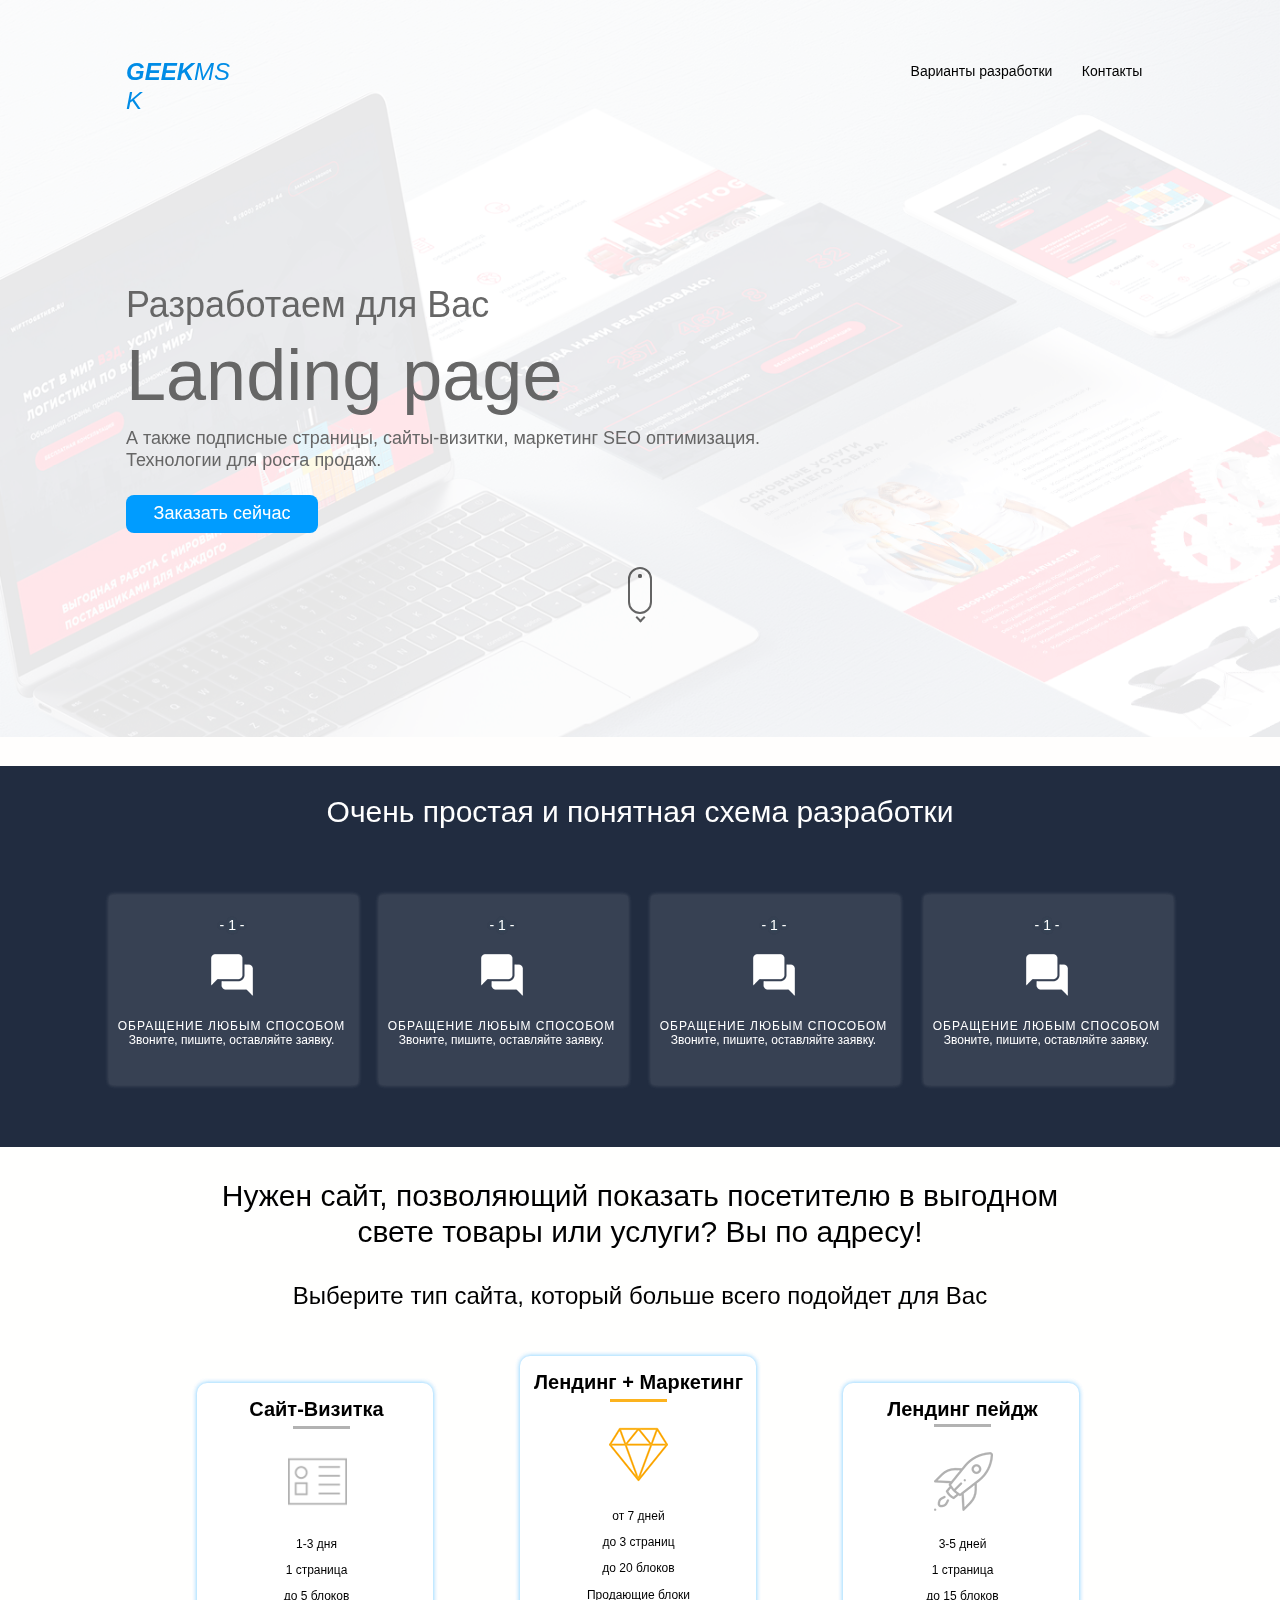
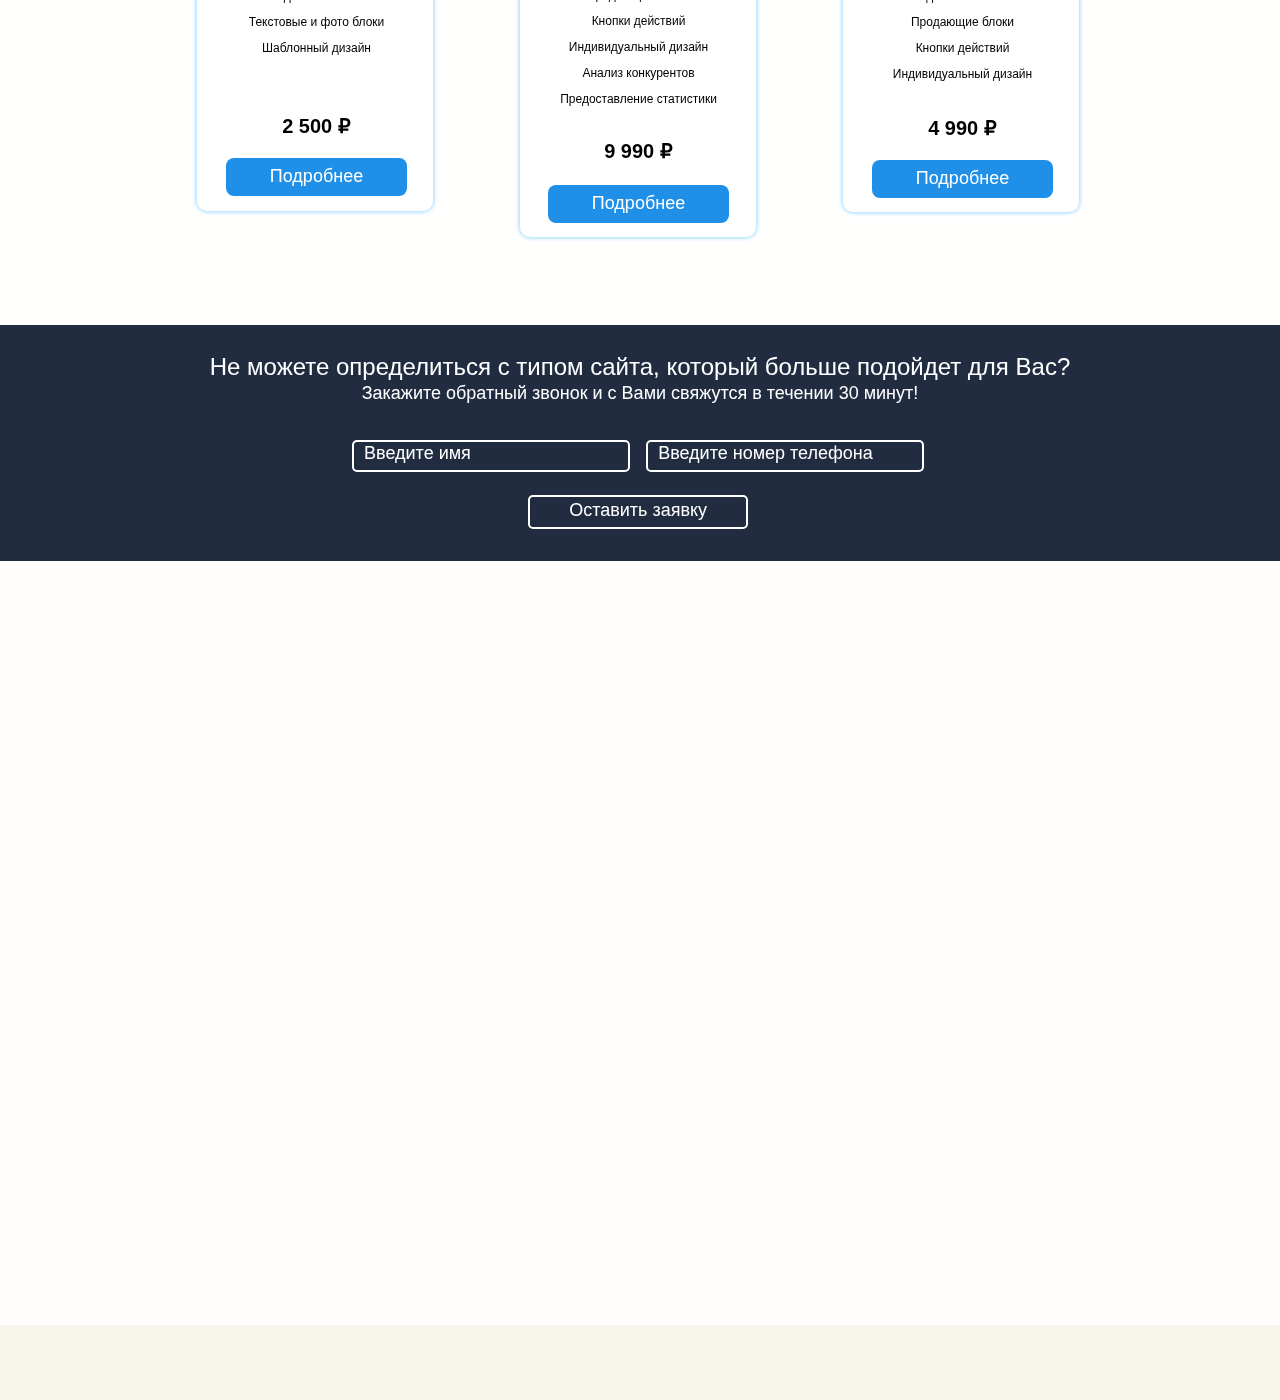
==== commit 057d34fe: "new desing" ====
--- a/index.html
+++ b/index.html
@@ -17,17 +17,17 @@
   <title>Заказать Лендинг</title>
   <!-- CSS -->
   <link rel="stylesheet" type="text/css" href="css/site_global.css?crc=444006867"/>
-  <link rel="stylesheet" type="text/css" href="css/index.css?crc=455229412" id="pagesheet"/>
+  <link rel="stylesheet" type="text/css" href="css/index.css?crc=3994660485" id="pagesheet"/>
   <!-- IE-only CSS -->
   <!--[if lt IE 9]>
-  <link rel="stylesheet" type="text/css" href="css/iefonts_index.css?crc=3969328221"/>
+  <link rel="stylesheet" type="text/css" href="css/iefonts_index.css?crc=64212599"/>
   <![endif]-->
   <!-- Other scripts -->
   <script type="text/javascript">
    var __adobewebfontsappname__ = "muse";
 </script>
   <!-- JS includes -->
-  <script src="https://webfonts.creativecloud.com/roboto:n4,n3,n2,n9,n5:all;ubuntu:i7,i4:all.js" type="text/javascript"></script>
+  <script src="https://webfonts.creativecloud.com/roboto:n4,n3,n9,n5,n2:all;ubuntu:i7,i4:all.js" type="text/javascript"></script>
   <!--[if lt IE 9]>
   <script src="scripts/html5shiv.js?crc=4241844378" type="text/javascript"></script>
   <![endif]-->
@@ -280,37 +280,55 @@
     </div>
     <div class="clearfix colelem" id="pinfo"><!-- group -->
      <a class="anchor_item grpelem" id="info" data-sizePolicy="fixed" data-pintopage="page_fluidx"></a>
+     <a class="anchor_item grpelem" id="type" data-sizePolicy="fixed" data-pintopage="page_fluidx"></a>
      <div class="browser_width grpelem" id="u2303-bw">
       <div class="rgba-background" id="u2303"><!-- group -->
        <div class="clearfix" id="u2303_align_to_page">
-        <div class="clearfix grpelem" id="u2468"><!-- column -->
-         <div class="clearfix colelem" id="pu2411"><!-- group -->
-          <div class="grpelem" id="u2411" data-sizePolicy="fixed" data-pintopage="page_fixedCenter"><!-- simple frame --></div>
-          <img class="grpelem" id="u2402" alt="" width="62" height="62" src="images/support-u2402.png?crc=25841945"/><!-- rasterized frame -->
-          <div class="grpelem" id="u2400" data-sizePolicy="fixed" data-pintopage="page_fixedCenter"><!-- simple frame --></div>
-          <img class="grpelem" id="u2408" alt="" width="62" height="62" src="images/search-u2408.png?crc=3883839423"/><!-- rasterized frame -->
-          <div class="grpelem" id="u2410" data-sizePolicy="fixed" data-pintopage="page_fixedCenter"><!-- simple frame --></div>
-          <img class="grpelem" id="u2406" alt="" width="62" height="62" src="images/clipboard-u2406.png?crc=4182091321"/><!-- rasterized frame -->
-          <div class="grpelem" id="u2413" data-sizePolicy="fixed" data-pintopage="page_fixedCenter"><!-- simple frame --></div>
-          <img class="grpelem" id="u2414" alt="" width="62" height="62" src="images/deal-u2414.png?crc=4193125875"/><!-- rasterized frame -->
-          <div class="grpelem" id="u2404" data-sizePolicy="fixed" data-pintopage="page_fixedCenter"><!-- simple frame --></div>
-         </div>
-         <div class="clearfix colelem" id="pu2412-6"><!-- group -->
-          <div class="clearfix grpelem" id="u2412-6" data-sizePolicy="fixed" data-pintopage="page_fixedCenter"><!-- content -->
-           <p id="u2412-2">ОБРАЩЕНИЕ ЛЮБЫМ СПОСОБОМ!</p>
-           <p id="u2412-4">Звоните, пишите, оставляйте заявку.</p>
-          </div>
-          <div class="clearfix grpelem" id="u2401-6" data-sizePolicy="fixed" data-pintopage="page_fixedCenter"><!-- content -->
-           <p id="u2401-2">ВЫЯВЛЕНИЕ ПОТРЕБНОСТЕЙ.</p>
-           <p id="u2401-4">Погружение в нишу, анализ конкурентов и целевой аудитории.</p>
-          </div>
-          <div class="clearfix grpelem" id="u2405-6" data-sizePolicy="fixed" data-pintopage="page_fixedCenter"><!-- content -->
-           <p id="u2405-2">СОГЛАСОВАНИЕ РАБОТ И СРОКОВ.</p>
-           <p id="u2405-4">Разработка плана. Уточнение деталей. Запуск проекта.</p>
-          </div>
-          <div class="clearfix grpelem" id="u2399-6" data-sizePolicy="fixed" data-pintopage="page_fixedCenter"><!-- content -->
-           <p id="u2399-2">ВЫПОЛНЕНИЕ РАБОТ И РЕЗУЛЬТАТ!</p>
-           <p id="u2399-4">Гарантирую выполнение заказа в отведенный срок!</p>
+        <div class="clearfix grpelem" id="u2799"><!-- group -->
+         <div class="shadow rgba-background rounded-corners clearfix grpelem" id="u2802"><!-- column -->
+          <div class="clearfix colelem" id="u2800-4" data-sizePolicy="fixed" data-pintopage="page_fluidx"><!-- content -->
+           <p>- 1 -</p>
+          </div>
+          <img class="colelem" id="u2803" alt="" width="50" height="50" src="images/icons8-chat-96-u2803.png?crc=171873489"/><!-- rasterized frame -->
+          <div class="clearfix colelem" id="u2801-6" data-sizePolicy="fixed" data-pintopage="page_fluidx"><!-- content -->
+           <p id="u2801-2">ОБРАЩЕНИЕ ЛЮБЫМ СПОСОБОМ</p>
+           <p id="u2801-4">Звоните, пишите, оставляйте заявку.</p>
+          </div>
+         </div>
+        </div>
+        <div class="clearfix grpelem" id="u2818"><!-- group -->
+         <div class="shadow rgba-background rounded-corners clearfix grpelem" id="u2822"><!-- column -->
+          <div class="clearfix colelem" id="u2823-4" data-sizePolicy="fixed" data-pintopage="page_fluidx"><!-- content -->
+           <p>- 1 -</p>
+          </div>
+          <img class="colelem" id="u2819" alt="" width="50" height="50" src="images/icons8-chat-96-u2819.png?crc=171873489"/><!-- rasterized frame -->
+          <div class="clearfix colelem" id="u2821-6" data-sizePolicy="fixed" data-pintopage="page_fluidx"><!-- content -->
+           <p id="u2821-2">ОБРАЩЕНИЕ ЛЮБЫМ СПОСОБОМ</p>
+           <p id="u2821-4">Звоните, пишите, оставляйте заявку.</p>
+          </div>
+         </div>
+        </div>
+        <div class="clearfix grpelem" id="u2837"><!-- group -->
+         <div class="shadow rgba-background rounded-corners clearfix grpelem" id="u2841"><!-- column -->
+          <div class="clearfix colelem" id="u2842-4" data-sizePolicy="fixed" data-pintopage="page_fluidx"><!-- content -->
+           <p>- 1 -</p>
+          </div>
+          <img class="colelem" id="u2838" alt="" width="50" height="50" src="images/icons8-chat-96-u2838.png?crc=171873489"/><!-- rasterized frame -->
+          <div class="clearfix colelem" id="u2840-6" data-sizePolicy="fixed" data-pintopage="page_fluidx"><!-- content -->
+           <p id="u2840-2">ОБРАЩЕНИЕ ЛЮБЫМ СПОСОБОМ</p>
+           <p id="u2840-4">Звоните, пишите, оставляйте заявку.</p>
+          </div>
+         </div>
+        </div>
+        <div class="clearfix grpelem" id="u2856"><!-- group -->
+         <div class="shadow rgba-background rounded-corners clearfix grpelem" id="u2860"><!-- column -->
+          <div class="clearfix colelem" id="u2861-4" data-sizePolicy="fixed" data-pintopage="page_fluidx"><!-- content -->
+           <p>- 1 -</p>
+          </div>
+          <img class="colelem" id="u2857" alt="" width="50" height="50" src="images/icons8-chat-96-u2857.png?crc=171873489"/><!-- rasterized frame -->
+          <div class="clearfix colelem" id="u2859-6" data-sizePolicy="fixed" data-pintopage="page_fluidx"><!-- content -->
+           <p id="u2859-2">ОБРАЩЕНИЕ ЛЮБЫМ СПОСОБОМ</p>
+           <p id="u2859-4">Звоните, пишите, оставляйте заявку.</p>
           </div>
          </div>
         </div>
@@ -327,7 +345,6 @@
      <div class="browser_width grpelem" id="u1695-bw">
       <div class="rgba-background" id="u1695"><!-- group -->
        <div class="clearfix" id="u1695_align_to_page">
-        <a class="anchor_item grpelem" id="type" data-sizePolicy="fixed" data-pintopage="page_fluidx"></a>
         <div class="clearfix grpelem" id="u1722"><!-- group -->
          <div class="transition shadow rounded-corners clearfix grpelem" id="u587"><!-- column -->
           <div class="clearfix colelem" id="u590-4" data-sizePolicy="fixed" data-pintopage="page_fixedCenter"><!-- content -->
@@ -448,30 +465,28 @@
       <div class="rgba-background" id="u1701"><!-- group -->
        <div class="clearfix" id="u1701_align_to_page">
         <form class="form-grp clearfix grpelem" id="widgetu2491" method="post" enctype="multipart/form-data" action="scripts/form-u2491.php" data-sizePolicy="fluidWidth" data-pintopage="page_fixedCenter"><!-- none box -->
-         <div class="position_content" id="widgetu2491_position_content">
-          <div class="clearfix colelem" id="pwidgetu2500"><!-- group -->
-           <div class="fld-grp clearfix grpelem" id="widgetu2500" data-required="true"><!-- none box -->
-            <span class="fld-input NoWrap actAsDiv rounded-corners clearfix grpelem" id="u2503-4" data-muse-temp-textContainer-sizePolicy="true" data-muse-temp-textContainer-pinning="true"><!-- content --><input class="wrapped-input" type="text" spellcheck="false" id="widgetu2500_input" name="custom_U2500" tabindex="1"/><label class="wrapped-input fld-prompt" id="widgetu2500_prompt" for="widgetu2500_input"><span class="actAsPara">Введите имя</span></label></span>
-           </div>
-           <div class="fld-grp clearfix grpelem" id="widgetu2504" data-required="true"><!-- none box -->
-            <span class="fld-input NoWrap actAsDiv rounded-corners clearfix grpelem" id="u2505-4" data-muse-temp-textContainer-sizePolicy="true" data-muse-temp-textContainer-pinning="true"><!-- content --><input class="wrapped-input" type="tel" spellcheck="false" id="widgetu2504_input" name="custom_U2504" tabindex="2"/><label class="wrapped-input fld-prompt" id="widgetu2504_prompt" for="widgetu2504_input"><span class="actAsPara">Введите номер телефона</span></label></span>
-           </div>
-          </div>
-          <button class="submit-btn NoWrap rounded-corners transition shadow clearfix colelem" id="u2492-4" data-muse-temp-textContainer-sizePolicy="true" data-muse-temp-textContainer-pinning="true" type="submit" value="Оставить заявку" tabindex="3"><!-- content -->
-           <div style="margin-top:-15px;height:15px;">
-            <p>Оставить заявку</p>
-           </div>
-          </button>
-          <div class="clearfix colelem" id="pu2493-4"><!-- group -->
-           <div class="clearfix grpelem" id="u2493-4" data-muse-temp-textContainer-sizePolicy="true" data-muse-temp-textContainer-pinning="true"><!-- content -->
-            <p>Отправка формы…</p>
-           </div>
-           <div class="clearfix grpelem" id="u2498-4" data-muse-temp-textContainer-sizePolicy="true" data-muse-temp-textContainer-pinning="true"><!-- content -->
-            <p>На сервере произошла ошибка.</p>
-           </div>
-           <div class="clearfix grpelem" id="u2499-4" data-muse-temp-textContainer-sizePolicy="true" data-muse-temp-textContainer-pinning="true"><!-- content -->
-            <p>Форма получена.</p>
-           </div>
+         <div class="clearfix colelem" id="pwidgetu2500"><!-- group -->
+          <div class="fld-grp clearfix grpelem" id="widgetu2500" data-required="true"><!-- none box -->
+           <span class="fld-input NoWrap actAsDiv rounded-corners clearfix grpelem" id="u2503-4" data-muse-temp-textContainer-sizePolicy="true" data-muse-temp-textContainer-pinning="true"><!-- content --><input class="wrapped-input" type="text" spellcheck="false" id="widgetu2500_input" name="custom_U2500" tabindex="1"/><label class="wrapped-input fld-prompt" id="widgetu2500_prompt" for="widgetu2500_input"><span class="actAsPara">Введите имя</span></label></span>
+          </div>
+          <div class="fld-grp clearfix grpelem" id="widgetu2504" data-required="true"><!-- none box -->
+           <span class="fld-input NoWrap actAsDiv rounded-corners clearfix grpelem" id="u2505-4" data-muse-temp-textContainer-sizePolicy="true" data-muse-temp-textContainer-pinning="true"><!-- content --><input class="wrapped-input" type="tel" spellcheck="false" id="widgetu2504_input" name="custom_U2504" tabindex="2"/><label class="wrapped-input fld-prompt" id="widgetu2504_prompt" for="widgetu2504_input"><span class="actAsPara">Введите номер телефона</span></label></span>
+          </div>
+         </div>
+         <button class="submit-btn NoWrap rounded-corners transition shadow clearfix colelem" id="u2492-4" data-muse-temp-textContainer-sizePolicy="true" data-muse-temp-textContainer-pinning="true" type="submit" value="Оставить заявку" tabindex="3"><!-- content -->
+          <div style="margin-top:-15px;height:15px;">
+           <p>Оставить заявку</p>
+          </div>
+         </button>
+         <div class="clearfix colelem" id="pu2493-4"><!-- group -->
+          <div class="clearfix grpelem" id="u2493-4" data-muse-temp-textContainer-sizePolicy="true" data-muse-temp-textContainer-pinning="true"><!-- content -->
+           <p>Отправка формы…</p>
+          </div>
+          <div class="clearfix grpelem" id="u2498-4" data-muse-temp-textContainer-sizePolicy="true" data-muse-temp-textContainer-pinning="true"><!-- content -->
+           <p>На сервере произошла ошибка.</p>
+          </div>
+          <div class="clearfix grpelem" id="u2499-4" data-muse-temp-textContainer-sizePolicy="true" data-muse-temp-textContainer-pinning="true"><!-- content -->
+           <p>Форма получена.</p>
           </div>
          </div>
         </form>
@@ -492,7 +507,7 @@
    <div class="browser_width" id="u1684-bw">
     <div class="museBGSize" id="u1684"><!-- simple frame --></div>
    </div>
-   <div class="verticalspacer" data-offset-top="2817" data-content-above-spacer="2816" data-content-below-spacer="183" data-sizePolicy="fixed" data-pintopage="page_fixedLeft"></div>
+   <div class="verticalspacer" data-offset-top="2895" data-content-above-spacer="2894" data-content-below-spacer="105" data-sizePolicy="fixed" data-pintopage="page_fixedLeft"></div>
   </div>
   <!-- JS includes -->
   <script type="text/javascript">
--- a/css/index.css
+++ b/css/index.css
@@ -1 +1 @@
-.version.index{color:#00001B;background-color:#223FE4;}#muse_css_mq{background-color:#FFFFFF;}#page{z-index:1;min-height:3000px;background-image:none;border-width:0px;border-color:#000000;background-color:transparent;width:100%;max-width:1280px;margin-left:auto;margin-right:auto;}#pu988{z-index:4;padding-bottom:0px;margin-right:-10000px;width:100.16%;margin-left:-0.16%;}#u988{z-index:4;min-height:736.8px;background-color:#FFFFFF;background-color:rgba(255,255,255,0.9);padding-bottom:0px;-pie-background:rgba(255,255,255,0.9);}#u988_align_to_page{margin-left:auto;margin-right:auto;position:relative;max-width:1280px;padding-top:57px;padding-bottom:117px;}#pu436-5{z-index:5;position:relative;width:100%;}#u436-5{z-index:5;width:118px;min-height:29px;background-color:transparent;line-height:29px;font-size:24px;color:#008CE6;font-family:ubuntu, sans-serif;font-weight:400;font-style:italic;position:relative;margin-right:-10000px;left:126px;}#u436{font-weight:700;}#menuu450{z-index:17;width:258px;height:29px;border-width:0px;border-color:transparent;background-color:transparent;position:relative;margin-right:-10000px;margin-left:100%;left:-383px;}#u563{width:169px;min-height:29px;background-color:transparent;position:relative;margin-right:-10000px;}#u566{width:169px;-webkit-transition-duration:0s;-webkit-transition-delay:0s;transition-duration:0s;transition-delay:0s;background-image:url("../images/blank.gif?crc=4208392903");background-color:transparent;padding-bottom:12px;position:relative;}#u566:hover{-webkit-transition-duration:1s;-webkit-transition-delay:0.2s;-webkit-transition-timing-function:ease;transition-duration:1s;transition-delay:0.2s;transition-timing-function:ease;border-style:solid;border-color:#000000;width:169px;min-height:0px;margin:0px 0px -2px;border-width:0px 0px 2px;}#u566.MuseMenuActive{-webkit-transition-duration:0s;-webkit-transition-delay:0s;transition-duration:0s;transition-delay:0s;border-style:solid;border-width:1px;border-color:#FFFFFF;width:167px;min-height:0px;margin:0px;}#u567-4{width:151px;min-height:17px;border-width:0px;border-color:transparent;background-color:transparent;letter-spacing:0px;font-size:14px;text-align:center;color:#000000;font-family:roboto, sans-serif;font-weight:400;position:relative;margin-right:-10000px;top:6px;left:9px;}#u566:hover #u567-4{padding-top:0px;padding-bottom:0px;min-height:17px;width:151px;margin:0px -10000px 0px 0px;}#u566.MuseMenuActive #u567-4{padding-top:0px;padding-bottom:0px;min-height:17px;width:151px;margin:0px -10000px 0px 0px;}#u517{width:86px;min-height:29px;background-color:transparent;position:relative;margin-right:-10000px;left:172px;}#u518{width:86px;-webkit-transition-duration:0s;-webkit-transition-delay:0s;transition-duration:0s;transition-delay:0s;background-image:url("../images/blank.gif?crc=4208392903");background-color:transparent;padding-bottom:12px;position:relative;}#u518:hover{-webkit-transition-duration:1s;-webkit-transition-delay:0.2s;-webkit-transition-timing-function:ease;transition-duration:1s;transition-delay:0.2s;transition-timing-function:ease;border-style:solid;border-color:#000000;width:86px;min-height:0px;margin:0px 0px -2px;border-width:0px 0px 2px;}#u518.MuseMenuActive{-webkit-transition-duration:0s;-webkit-transition-delay:0s;transition-duration:0s;transition-delay:0s;border-style:solid;border-width:1px;border-color:#FFFFFF;width:84px;min-height:0px;margin:0px;}#u521-4{width:68px;min-height:17px;border-width:0px;border-color:transparent;background-color:transparent;text-align:center;color:#000000;font-family:roboto, sans-serif;font-weight:400;position:relative;margin-right:-10000px;top:6px;left:9px;}#u518:hover #u521-4{padding-top:0px;padding-bottom:0px;min-height:17px;width:68px;margin:0px -10000px 0px 0px;}#u518.MuseMenuActive #u521-4{padding-top:0px;padding-bottom:0px;min-height:17px;width:68px;margin:0px -10000px 0px 0px;}.MenuItem{cursor:pointer;}#u442-6{z-index:10;width:1028px;min-height:146px;background-color:transparent;text-align:left;color:#666666;font-family:roboto, sans-serif;font-weight:300;left:126px;margin-top:166px;position:relative;}#u442-2{font-size:36px;line-height:47px;}#u442-4{font-size:72px;line-height:94px;}#u2108-6{z-index:173;width:1028px;min-height:46px;background-color:transparent;line-height:22px;font-size:18px;text-align:left;color:#666666;font-family:roboto, sans-serif;font-weight:400;left:126px;position:relative;}#u2114-4{z-index:179;width:192px;min-height:38px;-webkit-transition-duration:0.8s;-webkit-transition-delay:0s;-webkit-transition-timing-function:ease;transition-duration:0.8s;transition-delay:0s;transition-timing-function:ease;background-image:url("../images/blank.gif?crc=4208392903");background-color:#009CFF;border-radius:8px;line-height:36px;font-size:18px;text-align:center;color:#FFFFFF;font-family:roboto, sans-serif;font-weight:300;left:126px;margin-top:22px;position:relative;}#u2114-4:hover{box-shadow:0px 0px 8px rgba(0,140,230,0.5),0px 0px 8px rgba(0,140,230,0.5);background-color:#008CE6;padding-top:0px;padding-bottom:0px;min-height:38px;width:192px;margin:22px 0px 0px;}#u445{z-index:16;width:50px;min-height:82px;border-width:0px;border-color:transparent;background-color:transparent;margin-top:34px;position:relative;margin-left:50%;left:-25px;}.js body.initialized{visibility:visible;}#u988-bw{z-index:4;min-height:736.8px;}#pinfo{z-index:40;width:100%;}#info{position:relative;margin-right:-10000px;width:22px;}#u2303{z-index:183;min-height:256px;background-color:#0CA0FF;background-color:rgba(0,156,255,0.95);padding-bottom:47px;-pie-background:rgba(0,156,255,0.95);}#u2468{z-index:184;width:1094px;border-width:0px;border-color:transparent;background-color:transparent;position:relative;margin-right:-10000px;margin-top:124px;margin-left:50%;left:-547px;}#pu2411{z-index:193;width:100%;margin-left:0%;}#u2411{z-index:193;width:84px;height:1px;background-color:#FCE646;position:relative;margin-right:-10000px;margin-top:32px;margin-left:50%;left:-547px;}#u2402{z-index:185;display:block;vertical-align:top;position:relative;margin-right:-10000px;margin-left:50%;left:-450px;}#u2400{z-index:194;width:190px;height:1px;background-color:#FCE646;position:relative;margin-right:-10000px;margin-top:32px;margin-left:50%;left:-374px;}#u2408{z-index:187;display:block;vertical-align:top;position:relative;margin-right:-10000px;margin-left:50%;left:-171px;}#u2410{z-index:195;width:190px;height:1px;background-color:#FCE646;position:relative;margin-right:-10000px;margin-top:32px;margin-left:50%;left:-95px;}#u2406{z-index:189;display:block;vertical-align:top;position:relative;margin-right:-10000px;margin-left:50%;left:108px;}#u2413{z-index:196;width:190px;height:1px;background-color:#FCE646;position:relative;margin-right:-10000px;margin-top:32px;margin-left:50%;left:183px;}#u2414{z-index:191;display:block;vertical-align:top;position:relative;margin-right:-10000px;margin-left:50%;left:388px;}#u2404{z-index:197;width:84px;height:1px;background-color:#FCE646;position:relative;margin-right:-10000px;margin-top:32px;margin-left:50%;left:463px;}#pu2412-6{z-index:198;margin-top:15px;width:100%;margin-left:0%;}#u2412-6{z-index:198;width:257px;background-color:transparent;text-align:center;color:#FFFFFF;position:relative;margin-right:-10000px;margin-left:50%;left:-547px;}#u2401-6{z-index:204;width:257px;background-color:transparent;text-align:center;color:#FFFFFF;position:relative;margin-right:-10000px;margin-left:50%;left:-268px;}#u2405-6{z-index:210;width:257px;background-color:transparent;text-align:center;color:#FFFFFF;position:relative;margin-right:-10000px;margin-left:50%;left:11px;}#u2399-6{z-index:216;width:257px;background-color:transparent;text-align:center;color:#FFFFFF;position:relative;margin-right:-10000px;margin-left:50%;left:290px;}#u2412-2,#u2401-2,#u2405-2,#u2399-2{font-family:roboto, sans-serif;font-weight:400;}#u2412-4,#u2401-4,#u2405-4,#u2399-4{font-family:roboto, sans-serif;font-weight:200;}#u2303-bw{z-index:183;min-height:256px;}#u2471-4{z-index:222;min-height:49px;background-color:transparent;font-size:36px;letter-spacing:0px;line-height:43px;text-align:center;color:#FFFFFF;font-family:roboto, sans-serif;font-weight:400;}#u2471-4-bw{z-index:222;min-height:49px;margin-top:29px;}#pu1695{z-index:3;width:0.01px;margin-left:2px;}#u1695{z-index:3;min-height:689px;background-color:#FFFFFF;background-color:rgba(255,255,255,0.95);padding-bottom:88px;-pie-background:rgba(255,255,255,0.95);}#type{position:relative;margin-right:-10000px;width:22px;margin-top:1px;left:-0.16%;}#u1722{z-index:42;width:236px;border-width:0px;border-color:transparent;background-color:transparent;position:relative;margin-right:-10000px;margin-top:236px;margin-left:50%;left:-441px;}#u587{z-index:43;width:236px;-webkit-transition-duration:0.8s;-webkit-transition-delay:0.2s;-webkit-transition-timing-function:ease;transition-duration:0.8s;transition-delay:0.2s;transition-timing-function:ease;box-shadow:0px 0px 5px rgba(0,156,255,0.3),0px 0px 5px rgba(0,156,255,0.3);background-image:url("../images/blank.gif?crc=4208392903");background-color:#FFFFFF;border-radius:10px;padding-top:14px;padding-bottom:15px;position:relative;margin-right:-10000px;margin-left:50%;left:-118px;}#u590-4{z-index:44;width:181px;min-height:29px;background-color:transparent;line-height:24px;font-size:20px;text-align:center;color:#000000;font-family:roboto, sans-serif;font-weight:900;position:relative;margin-left:50%;left:-89px;}#u698{z-index:65;width:57px;height:3px;background-color:#B2B2B2;background-color:rgba(0,0,0,0.3);position:relative;margin-left:50%;left:-22px;-pie-background:rgba(0,0,0,0.3);}#u593{z-index:48;width:66px;height:59px;opacity:0.3;-ms-filter:"progid:DXImageTransform.Microsoft.Alpha(Opacity=30)";filter:alpha(opacity=30);margin-top:23px;position:relative;margin-left:50%;left:-31px;background:transparent url("../images/identity-card-layout.png?crc=3996020389") no-repeat center center;background-size:contain;}#u604-4{z-index:49;width:181px;min-height:19px;background-color:transparent;line-height:14px;font-size:12px;text-align:center;color:#000000;font-family:roboto, sans-serif;font-weight:500;margin-top:26px;position:relative;margin-left:50%;left:-89px;}#u607-4{z-index:53;width:181px;min-height:19px;background-color:transparent;line-height:14px;font-size:12px;text-align:center;color:#000000;font-family:roboto, sans-serif;font-weight:500;margin-top:7px;position:relative;margin-left:50%;left:-89px;}#u913-4{z-index:66;width:181px;min-height:19px;background-color:transparent;line-height:14px;font-size:12px;text-align:center;color:#000000;font-family:roboto, sans-serif;font-weight:500;margin-top:7px;position:relative;margin-left:50%;left:-89px;}#u916-4{z-index:70;width:181px;min-height:19px;background-color:transparent;line-height:14px;font-size:12px;text-align:center;color:#000000;font-family:roboto, sans-serif;font-weight:500;margin-top:7px;position:relative;margin-left:50%;left:-89px;}#u1704-4{z-index:74;width:181px;min-height:19px;background-color:transparent;line-height:14px;font-size:12px;text-align:center;color:#000000;font-family:roboto, sans-serif;font-weight:500;margin-top:7px;position:relative;margin-left:50%;left:-89px;}#u644-4{z-index:61;width:181px;min-height:26px;background-color:transparent;line-height:24px;font-size:20px;text-align:center;color:#000000;font-family:roboto, sans-serif;font-weight:900;margin-top:54px;position:relative;margin-left:50%;left:-89px;}#u613-4{z-index:57;width:181px;min-height:38px;-webkit-transition-duration:0s;-webkit-transition-delay:0s;transition-duration:0s;transition-delay:0s;background-image:url("../images/blank.gif?crc=4208392903");background-color:#1F8FE8;border-radius:8px;line-height:36px;font-size:18px;text-align:center;color:#FFFFFF;font-family:roboto, sans-serif;font-weight:400;margin-top:18px;position:relative;margin-left:50%;left:-89px;}#u613-4:hover{-webkit-transition-duration:0.6s;-webkit-transition-delay:0.1s;-webkit-transition-timing-function:ease;transition-duration:0.6s;transition-delay:0.1s;transition-timing-function:ease;box-shadow:0px 0px 10px rgba(24,113,196,0.5),0px 0px 10px rgba(24,113,196,0.5);background-color:#1871C4;padding-top:0px;padding-bottom:0px;min-height:38px;width:181px;left:-89px;margin:18px 0px 0px 50%;}#u1716{z-index:118;width:236px;border-width:0px;border-color:transparent;background-color:transparent;position:relative;margin-right:-10000px;margin-top:209px;margin-left:50%;left:-118px;}#u674{z-index:119;width:236px;-webkit-transition-duration:0.8s;-webkit-transition-delay:0.2s;-webkit-transition-timing-function:ease;transition-duration:0.8s;transition-delay:0.2s;transition-timing-function:ease;box-shadow:0px 0px 5px rgba(0,156,255,0.3),0px 0px 5px rgba(0,156,255,0.3);background-image:url("../images/blank.gif?crc=4208392903");background-color:#FFFFFF;border-radius:10px;padding-top:14px;padding-bottom:14px;position:relative;margin-right:-10000px;margin-left:50%;left:-118px;}#u675-4{z-index:120;width:223px;min-height:29px;background-color:transparent;line-height:24px;font-size:20px;text-align:center;color:#000000;font-family:roboto, sans-serif;font-weight:900;position:relative;margin-left:50%;left:-111px;}#u712{z-index:133;width:57px;height:3px;background-color:#FCB31E;position:relative;margin-left:50%;left:-28px;}#u676{z-index:124;width:66px;height:59px;opacity:1;-ms-filter:"progid:DXImageTransform.Microsoft.Alpha(Opacity=100)";filter:alpha(opacity=100);margin-top:23px;position:relative;margin-left:50%;left:-33px;background:transparent url("../images/diamond.png?crc=172085219") no-repeat center center;background-size:contain;}#u949-4{z-index:134;width:181px;min-height:19px;background-color:transparent;line-height:14px;font-size:12px;text-align:center;color:#000000;font-family:roboto, sans-serif;font-weight:500;margin-top:25px;position:relative;margin-left:50%;left:-90px;}#u950-4{z-index:138;width:181px;min-height:19px;background-color:transparent;line-height:14px;font-size:12px;text-align:center;color:#000000;font-family:roboto, sans-serif;font-weight:500;margin-top:7px;position:relative;margin-left:50%;left:-90px;}#u951-4{z-index:142;width:181px;min-height:19px;background-color:transparent;line-height:14px;font-size:12px;text-align:center;color:#000000;font-family:roboto, sans-serif;font-weight:500;margin-top:7px;position:relative;margin-left:50%;left:-90px;}#u952-4{z-index:146;width:181px;min-height:19px;background-color:transparent;line-height:14px;font-size:12px;text-align:center;color:#000000;font-family:roboto, sans-serif;font-weight:500;margin-top:8px;position:relative;margin-left:50%;left:-90px;}#u1710-4{z-index:164;width:181px;min-height:19px;background-color:transparent;line-height:14px;font-size:12px;text-align:center;color:#000000;font-family:roboto, sans-serif;font-weight:500;margin-top:7px;position:relative;margin-left:50%;left:-90px;}#u1711-4{z-index:168;width:181px;min-height:19px;background-color:transparent;line-height:14px;font-size:12px;text-align:center;color:#000000;font-family:roboto, sans-serif;font-weight:500;margin-top:7px;position:relative;margin-left:50%;left:-90px;}#u953-4{z-index:150;width:181px;min-height:19px;background-color:transparent;line-height:14px;font-size:12px;text-align:center;color:#000000;font-family:roboto, sans-serif;font-weight:500;margin-top:7px;position:relative;margin-left:50%;left:-90px;}#u964-5{z-index:154;width:181px;min-height:19px;background-color:transparent;line-height:14px;font-size:12px;text-align:center;color:#000000;font-family:roboto, sans-serif;font-weight:500;margin-top:7px;position:relative;margin-left:50%;left:-90px;}#u964{font-size:1px;line-height:0px;}#u967-4{z-index:159;width:181px;min-height:19px;background-color:transparent;line-height:14px;font-size:12px;text-align:center;color:#000000;font-family:roboto, sans-serif;font-weight:500;}#u681-4{z-index:129;width:181px;min-height:26px;background-color:transparent;line-height:24px;font-size:20px;text-align:center;color:#000000;font-family:roboto, sans-serif;font-weight:900;margin-top:25px;position:relative;margin-left:50%;left:-90px;}#u680-4{z-index:125;width:181px;min-height:38px;-webkit-transition-duration:0s;-webkit-transition-delay:0s;transition-duration:0s;transition-delay:0s;background-image:url("../images/blank.gif?crc=4208392903");background-color:#1F8FE8;border-radius:8px;line-height:36px;font-size:18px;text-align:center;color:#FFFFFF;font-family:roboto, sans-serif;font-weight:400;margin-top:20px;position:relative;margin-left:50%;left:-90px;}#u680-4:hover{-webkit-transition-duration:0.6s;-webkit-transition-delay:0.1s;-webkit-transition-timing-function:ease;transition-duration:0.6s;transition-delay:0.1s;transition-timing-function:ease;box-shadow:0px 0px 10px rgba(24,113,196,0.5),0px 0px 10px rgba(24,113,196,0.5);background-color:#1871C4;padding-top:0px;padding-bottom:0px;min-height:38px;width:181px;left:-90px;margin:20px 0px 0px 50%;}#u1719{z-index:78;width:236px;border-width:0px;border-color:transparent;background-color:transparent;position:relative;margin-right:-10000px;margin-top:236px;margin-left:50%;left:205px;}#u616{z-index:79;width:236px;-webkit-transition-duration:0.8s;-webkit-transition-delay:0.2s;-webkit-transition-timing-function:ease;transition-duration:0.8s;transition-delay:0.2s;transition-timing-function:ease;box-shadow:0px 0px 5px rgba(0,156,255,0.3),0px 0px 5px rgba(0,156,255,0.3);background-image:url("../images/blank.gif?crc=4208392903");background-color:#FFFFFF;border-radius:10px;padding-top:14px;padding-bottom:14px;position:relative;margin-right:-10000px;margin-left:50%;left:-118px;}#u587:hover,#u674:hover,#u616:hover{box-shadow:0px 0px 15px rgba(0,156,255,0.4),0px 0px 15px rgba(0,156,255,0.4);width:236px;min-height:0px;left:-118px;margin:0px -10000px 0px 50%;}#u617-4{z-index:80;width:181px;min-height:29px;background-color:transparent;line-height:24px;font-size:20px;text-align:center;color:#000000;font-family:roboto, sans-serif;font-weight:900;position:relative;margin-left:50%;left:-89px;}#u709{z-index:93;width:57px;height:3px;background-color:#B2B2B2;background-color:rgba(0,0,0,0.3);top:-2px;margin-bottom:-2px;position:relative;margin-left:50%;left:-27px;-pie-background:rgba(0,0,0,0.3);}#u618{z-index:84;width:66px;height:59px;opacity:0.3;-ms-filter:"progid:DXImageTransform.Microsoft.Alpha(Opacity=30)";filter:alpha(opacity=30);margin-top:25px;position:relative;margin-left:50%;left:-31px;background:transparent url("../images/startup.png?crc=29465932") no-repeat center center;background-size:contain;}#u919-4{z-index:94;width:181px;min-height:19px;background-color:transparent;line-height:14px;font-size:12px;text-align:center;color:#000000;font-family:roboto, sans-serif;font-weight:500;margin-top:26px;position:relative;margin-left:50%;left:-89px;}#u920-4{z-index:98;width:181px;min-height:19px;background-color:transparent;line-height:14px;font-size:12px;text-align:center;color:#000000;font-family:roboto, sans-serif;font-weight:500;margin-top:7px;position:relative;margin-left:50%;left:-89px;}#u921-4{z-index:102;width:181px;min-height:19px;background-color:transparent;line-height:14px;font-size:12px;text-align:center;color:#000000;font-family:roboto, sans-serif;font-weight:500;margin-top:7px;position:relative;margin-left:50%;left:-89px;}#u922-4{z-index:106;width:181px;min-height:19px;background-color:transparent;line-height:14px;font-size:12px;text-align:center;color:#000000;font-family:roboto, sans-serif;font-weight:500;margin-top:7px;position:relative;margin-left:50%;left:-89px;}#u931-4{z-index:110;width:181px;min-height:19px;background-color:transparent;line-height:14px;font-size:12px;text-align:center;color:#000000;font-family:roboto, sans-serif;font-weight:500;margin-top:7px;position:relative;margin-left:50%;left:-89px;}#u1707-4{z-index:114;width:181px;min-height:19px;background-color:transparent;line-height:14px;font-size:12px;text-align:center;color:#000000;font-family:roboto, sans-serif;font-weight:500;margin-top:7px;position:relative;margin-left:50%;left:-89px;}#u647-4{z-index:89;width:181px;min-height:25px;background-color:transparent;line-height:24px;font-size:20px;text-align:center;color:#000000;font-family:roboto, sans-serif;font-weight:900;margin-top:30px;position:relative;margin-left:50%;left:-89px;}#u622-4{z-index:85;width:181px;min-height:38px;-webkit-transition-duration:0s;-webkit-transition-delay:0s;transition-duration:0s;transition-delay:0s;background-image:url("../images/blank.gif?crc=4208392903");background-color:#1F8FE8;border-radius:8px;line-height:36px;font-size:18px;text-align:center;color:#FFFFFF;font-family:roboto, sans-serif;font-weight:400;margin-top:19px;position:relative;margin-left:50%;left:-89px;}#u622-4:hover{-webkit-transition-duration:0.6s;-webkit-transition-delay:0.1s;-webkit-transition-timing-function:ease;transition-duration:0.6s;transition-delay:0.1s;transition-timing-function:ease;box-shadow:0px 0px 10px rgba(24,113,196,0.5),0px 0px 10px rgba(24,113,196,0.5);background-color:#1871C4;padding-top:0px;padding-bottom:0px;min-height:38px;width:181px;left:-89px;margin:19px 0px 0px 50%;}#u1695-bw{z-index:3;min-height:689px;}#u539-6{z-index:30;min-height:76px;background-color:transparent;line-height:36px;font-size:30px;text-align:center;color:#000000;font-family:roboto, sans-serif;font-weight:400;}#u539-6-bw{z-index:30;min-height:76px;margin-top:32px;}#u584-4{z-index:36;min-height:35px;background-color:transparent;line-height:29px;font-size:24px;text-align:center;color:#000000;font-family:roboto, sans-serif;font-weight:300;}#u584-4-bw{z-index:36;min-height:35px;margin-top:135px;}#pu1701{z-index:41;width:0.01px;margin-left:2px;}#u1701{z-index:41;min-height:236px;background-color:#202C41;background-color:rgba(21,33,55,0.95);-pie-background:rgba(21,33,55,0.95);}#u2303_align_to_page,#u1695_align_to_page,#u1701_align_to_page{margin-left:auto;margin-right:auto;position:relative;max-width:1280px;}#widgetu2491{z-index:232;padding-bottom:0px;position:relative;margin-right:-10000px;margin-top:117px;width:44.38%;margin-left:27.82%;left:0px;}#widgetu2491_position_content{width:100%;margin-left:0%;}#pwidgetu2500{z-index:233;width:100%;}#widgetu2500{z-index:233;border-width:0px;border-color:transparent;background-color:transparent;margin-bottom:-2px;position:relative;margin-right:-10000px;margin-top:-2px;width:48.95%;left:-0.36%;}#u2503-4{z-index:234;min-height:28px;border-style:solid;border-width:2px;border-color:#FFFFFF;background-color:transparent;border-radius:5px;font-size:18px;color:#FFFFFF;line-height:22px;text-align:left;font-family:roboto, sans-serif;font-weight:200;position:relative;margin-right:-10000px;width:91.37%;padding:0px 10px;}#widgetu2504{z-index:254;border-width:0px;border-color:transparent;background-color:transparent;margin-bottom:-2px;position:relative;margin-right:-10000px;margin-top:-2px;width:48.95%;left:51.41%;}#widgetu2500.fld-err-st,#widgetu2504.fld-err-st{background-color:transparent;min-height:0px;width:48.95%;margin:-2px -10000px -2px 0%;}#u2505-4{z-index:255;min-height:28px;border-style:solid;border-width:2px;border-color:#FFFFFF;background-color:transparent;border-radius:5px;font-size:18px;color:#FFFFFF;line-height:22px;text-align:left;font-family:roboto, sans-serif;font-weight:200;position:relative;margin-right:-10000px;width:91.37%;padding:0px 10px;}#widgetu2500.fld-err-st #u2503-4,#widgetu2504.fld-err-st #u2505-4{padding-top:0px;padding-bottom:0px;min-height:28px;width:91.37%;margin:0px -10000px 0px 0%;}#widgetu2500.fld-err-st #u2503-4 *,#widgetu2504.fld-err-st #u2505-4 *{color:#000000;}#widgetu2500_input,#widgetu2504_input{position:absolute;min-height:28px;color:#FFFFFF;text-align:left;font-family:roboto, sans-serif;font-size:18px;font-weight:200;width:92.71%;padding:0px 10px;}#widgetu2500_prompt,#widgetu2504_prompt{color:#FFFFFF;text-align:left;font-family:roboto, sans-serif;font-size:18px;font-weight:200;height:28px;overflow:hidden;position:absolute;width:92.71%;padding:0px 10px;}#widgetu2500.fld-err-st #widgetu2500_input,#widgetu2500.fld-err-st #widgetu2500_prompt,#widgetu2504.fld-err-st #widgetu2504_input,#widgetu2504.fld-err-st #widgetu2504_prompt{padding-top:0px;padding-bottom:0px;}.js body,#widgetu2500.non-empty-st #widgetu2500_prompt,#widgetu2504.non-empty-st #widgetu2504_prompt{visibility:hidden;}#u2492-4{height:30px;-webkit-transition-duration:0s;-webkit-transition-delay:0s;transition-duration:0s;transition-delay:0s;background-image:url("../images/blank.gif?crc=4208392903");border-style:solid;border-width:2px;border-color:#FFFFFF;background-color:transparent;border-radius:5px;padding:0px;line-height:27px;font-size:18px;text-align:center;color:#FFFFFF;font-family:roboto, sans-serif;font-weight:400;margin-top:25px;position:relative;width:38.03%;margin-left:30.64%;}#u2492-4:hover{-webkit-transition-duration:0.5s;-webkit-transition-delay:0s;-webkit-transition-timing-function:ease;transition-duration:0.5s;transition-delay:0s;transition-timing-function:ease;box-shadow:0px 0px 5px rgba(255,255,255,0.1),0px 0px 5px rgba(255,255,255,0.1);background-color:#FFFFFF;padding-top:0px;padding-bottom:0px;min-height:0px;height:30px;width:38.03%;margin:25px 0px 0px 30.633802816901408%;}#u2492-4:active{-webkit-transition-duration:0.5s;-webkit-transition-delay:0s;-webkit-transition-timing-function:ease;transition-duration:0.5s;transition-delay:0s;transition-timing-function:ease;box-shadow:0px 0px 5px rgba(255,255,255,0.1),0px 0px 5px rgba(255,255,255,0.1);background-color:#FFFFFF;padding-top:0px;padding-bottom:0px;min-height:0px;height:30px;width:38.03%;margin:25px 0px 0px 30.633802816901408%;}#u2492-4:hover *{color:#202C40;visibility:inherit;}#u2492-4:active *{color:#202C40;visibility:inherit;}#pu2493-4{z-index:238;margin-top:7px;width:86.62%;margin-left:6.7%;}#u2493-4{z-index:238;min-height:25px;border-width:0px;background-color:transparent;opacity:0;-ms-filter:"progid:DXImageTransform.Microsoft.Alpha(Opacity=0)";filter:alpha(opacity=0);text-align:left;position:relative;margin-right:-10000px;width:100%;}#u2498-4{z-index:242;min-height:25px;border-width:0px;background-color:transparent;opacity:0;-ms-filter:"progid:DXImageTransform.Microsoft.Alpha(Opacity=0)";filter:alpha(opacity=0);text-align:left;position:relative;margin-right:-10000px;width:100%;}#u2499-4{z-index:246;min-height:25px;border-width:0px;background-color:transparent;opacity:0;-ms-filter:"progid:DXImageTransform.Microsoft.Alpha(Opacity=0)";filter:alpha(opacity=0);text-align:left;position:relative;margin-right:-10000px;width:100%;}#widgetu2491.frm-subm-ok-st #u2499-4 p{color:#FFFFFF;line-height:1.5;letter-spacing:1px;text-align:center;font-family:roboto, sans-serif;font-weight:900;font-style:normal;}#u1701-bw{z-index:41;min-height:236px;}#u2488-6{z-index:226;min-height:58px;background-color:transparent;text-align:center;color:#FFFFFF;}#u2488-2{font-size:24px;line-height:31px;font-family:roboto, sans-serif;font-weight:400;}#u2488-4{font-size:18px;line-height:23px;font-family:roboto, sans-serif;font-weight:300;}#u2488-6-bw{z-index:226;min-height:58px;margin-top:26px;}#u2542{z-index:259;height:764px;background-color:#FFFFFF;background-color:rgba(255,255,255,0.9);-pie-background:rgba(255,255,255,0.9);}#u2542-bw{z-index:259;height:764px;}#u1684{z-index:2;height:737px;opacity:1;-ms-filter:"progid:DXImageTransform.Microsoft.Alpha(Opacity=100)";filter:alpha(opacity=100);position:fixed;top:0px;background:transparent url("../images/88b2d444ed5b569ff044aef5020cbcca.jpg?crc=349426853") no-repeat center center;background-size:cover;}#u1684-bw{z-index:2;}.css_verticalspacer .verticalspacer{height:calc(100vh - 2999px);}.html{background-color:#F8F6EC;}body{position:relative;min-width:320px;}+.version.index{color:#0000EE;background-color:#19AE85;}#muse_css_mq{background-color:#FFFFFF;}#page{z-index:1;min-height:3000px;background-image:none;border-width:0px;border-color:#000000;background-color:transparent;width:100%;max-width:1280px;margin-left:auto;margin-right:auto;}#pu988{z-index:4;margin-right:-10000px;width:100.16%;margin-left:-0.16%;}#u988{z-index:4;min-height:736.8px;background-color:#FFFFFF;background-color:rgba(255,255,255,0.9);padding-bottom:0px;-pie-background:rgba(255,255,255,0.9);}#u988_align_to_page{margin-left:auto;margin-right:auto;position:relative;max-width:1280px;padding-top:57px;padding-bottom:117px;}#pu436-5{z-index:5;position:relative;width:100%;}#u436-5{z-index:5;width:118px;min-height:29px;background-color:transparent;color:#008CE6;font-size:24px;line-height:29px;font-family:ubuntu, sans-serif;font-weight:400;font-style:italic;position:relative;margin-right:-10000px;left:126px;}#u436{font-weight:700;}#menuu450{z-index:17;width:258px;height:29px;border-width:0px;border-color:transparent;background-color:transparent;position:relative;margin-right:-10000px;margin-left:100%;left:-383px;}#u563{width:169px;min-height:29px;background-color:transparent;position:relative;margin-right:-10000px;}#u566{width:169px;-webkit-transition-duration:0s;-webkit-transition-delay:0s;transition-duration:0s;transition-delay:0s;background-image:url("../images/blank.gif?crc=4208392903");background-color:transparent;padding-bottom:12px;position:relative;}#u566:hover{-webkit-transition-duration:1s;-webkit-transition-delay:0.2s;-webkit-transition-timing-function:ease;transition-duration:1s;transition-delay:0.2s;transition-timing-function:ease;border-style:solid;border-color:#000000;width:169px;min-height:0px;margin:0px 0px -2px;border-width:0px 0px 2px;}#u566.MuseMenuActive{-webkit-transition-duration:0s;-webkit-transition-delay:0s;transition-duration:0s;transition-delay:0s;border-style:solid;border-width:1px;border-color:#FFFFFF;width:167px;min-height:0px;margin:0px;}#u567-4{width:151px;min-height:17px;border-width:0px;border-color:transparent;background-color:transparent;letter-spacing:0px;font-size:14px;text-align:center;color:#000000;font-family:roboto, sans-serif;font-weight:400;position:relative;margin-right:-10000px;top:6px;left:9px;}#u566:hover #u567-4{padding-top:0px;padding-bottom:0px;min-height:17px;width:151px;margin:0px -10000px 0px 0px;}#u566.MuseMenuActive #u567-4{padding-top:0px;padding-bottom:0px;min-height:17px;width:151px;margin:0px -10000px 0px 0px;}#u517{width:86px;min-height:29px;background-color:transparent;position:relative;margin-right:-10000px;left:172px;}#u518{width:86px;-webkit-transition-duration:0s;-webkit-transition-delay:0s;transition-duration:0s;transition-delay:0s;background-image:url("../images/blank.gif?crc=4208392903");background-color:transparent;padding-bottom:12px;position:relative;}#u518:hover{-webkit-transition-duration:1s;-webkit-transition-delay:0.2s;-webkit-transition-timing-function:ease;transition-duration:1s;transition-delay:0.2s;transition-timing-function:ease;border-style:solid;border-color:#000000;width:86px;min-height:0px;margin:0px 0px -2px;border-width:0px 0px 2px;}#u518.MuseMenuActive{-webkit-transition-duration:0s;-webkit-transition-delay:0s;transition-duration:0s;transition-delay:0s;border-style:solid;border-width:1px;border-color:#FFFFFF;width:84px;min-height:0px;margin:0px;}#u521-4{width:68px;min-height:17px;border-width:0px;border-color:transparent;background-color:transparent;text-align:center;color:#000000;font-family:roboto, sans-serif;font-weight:400;position:relative;margin-right:-10000px;top:6px;left:9px;}#u518:hover #u521-4{padding-top:0px;padding-bottom:0px;min-height:17px;width:68px;margin:0px -10000px 0px 0px;}#u518.MuseMenuActive #u521-4{padding-top:0px;padding-bottom:0px;min-height:17px;width:68px;margin:0px -10000px 0px 0px;}.MenuItem{cursor:pointer;}#u442-6{z-index:10;width:1028px;min-height:146px;background-color:transparent;text-align:left;color:#666666;font-family:roboto, sans-serif;font-weight:300;left:126px;margin-top:166px;position:relative;}#u442-2{font-size:36px;line-height:47px;}#u442-4{font-size:72px;line-height:94px;}#u2108-6{z-index:173;width:1028px;min-height:46px;background-color:transparent;color:#666666;font-size:18px;text-align:left;line-height:22px;font-family:roboto, sans-serif;font-weight:400;left:126px;position:relative;}#u2114-4{z-index:179;width:192px;min-height:38px;-webkit-transition-duration:0.8s;-webkit-transition-delay:0s;-webkit-transition-timing-function:ease;transition-duration:0.8s;transition-delay:0s;transition-timing-function:ease;background-image:url("../images/blank.gif?crc=4208392903");background-color:#009CFF;border-radius:8px;color:#FFFFFF;font-size:18px;text-align:center;line-height:36px;font-family:roboto, sans-serif;font-weight:300;left:126px;margin-top:22px;position:relative;}#u2114-4:hover{box-shadow:0px 0px 8px rgba(0,140,230,0.5),0px 0px 8px rgba(0,140,230,0.5);background-color:#008CE6;padding-top:0px;padding-bottom:0px;min-height:38px;width:192px;margin:22px 0px 0px;}#u445{z-index:16;width:50px;min-height:82px;border-width:0px;border-color:transparent;background-color:transparent;margin-top:34px;position:relative;margin-left:50%;left:-25px;}.js body.initialized{visibility:visible;}#u988-bw{z-index:4;min-height:736.8px;}#pinfo{z-index:40;width:100%;}#info{position:relative;margin-right:-10000px;width:22px;}#type{position:relative;margin-right:-10000px;width:22px;margin-top:304px;}#u2303{z-index:183;min-height:319px;background-color:#202C41;background-color:rgba(21,33,55,0.95);padding-bottom:62px;-pie-background:rgba(21,33,55,0.95);}#u2799{z-index:222;width:249px;border-width:0px;border-color:transparent;background-color:transparent;position:relative;margin-right:-10000px;margin-top:129px;left:8.52%;}#u2802{z-index:223;width:249px;box-shadow:0px 0px 5px rgba(255,255,255,0.1),0px 0px 5px rgba(255,255,255,0.1);background-color:#FFFFFF;background-color:rgba(255,255,255,0.1);border-radius:3px;padding-top:20px;padding-bottom:38px;position:relative;margin-right:-10000px;-pie-background:rgba(255,255,255,0.1);}#u2800-4{z-index:232;width:34px;min-height:22px;text-shadow:0px 0px 5px rgba(6,102,102,0.2),0px 0px 5px rgba(6,102,102,0.2);box-shadow:none;background-color:transparent;color:#FFFFFF;text-align:center;line-height:21px;font-family:roboto, sans-serif;font-weight:400;position:relative;margin-left:42.58%;}#u2803{z-index:224;display:block;vertical-align:top;margin-top:13px;position:relative;margin-left:39.36%;}#u2801-6{z-index:226;width:235px;background-color:transparent;font-size:12px;line-height:14px;text-align:center;color:#FFFFFF;margin-top:19px;position:relative;margin-left:2.01%;}#u2818{z-index:236;width:249px;border-width:0px;border-color:transparent;background-color:transparent;position:relative;margin-right:-10000px;margin-top:129px;left:29.61%;}#u2822{z-index:237;width:249px;box-shadow:0px 0px 5px rgba(255,255,255,0.1),0px 0px 5px rgba(255,255,255,0.1);background-color:#FFFFFF;background-color:rgba(255,255,255,0.1);border-radius:3px;padding-top:20px;padding-bottom:38px;position:relative;margin-right:-10000px;-pie-background:rgba(255,255,255,0.1);}#u2823-4{z-index:246;width:34px;min-height:22px;text-shadow:0px 0px 5px rgba(6,102,102,0.2),0px 0px 5px rgba(6,102,102,0.2);box-shadow:none;background-color:transparent;color:#FFFFFF;text-align:center;line-height:21px;font-family:roboto, sans-serif;font-weight:400;position:relative;margin-left:42.58%;}#u2819{z-index:238;display:block;vertical-align:top;margin-top:13px;position:relative;margin-left:39.36%;}#u2821-6{z-index:240;width:235px;background-color:transparent;font-size:12px;line-height:14px;text-align:center;color:#FFFFFF;margin-top:19px;position:relative;margin-left:2.01%;}#u2837{z-index:250;width:249px;border-width:0px;border-color:transparent;background-color:transparent;position:relative;margin-right:-10000px;margin-top:129px;left:50.86%;}#u2841{z-index:251;width:249px;box-shadow:0px 0px 5px rgba(255,255,255,0.1),0px 0px 5px rgba(255,255,255,0.1);background-color:#FFFFFF;background-color:rgba(255,255,255,0.1);border-radius:3px;padding-top:20px;padding-bottom:38px;position:relative;margin-right:-10000px;-pie-background:rgba(255,255,255,0.1);}#u2842-4{z-index:260;width:34px;min-height:22px;text-shadow:0px 0px 5px rgba(6,102,102,0.2),0px 0px 5px rgba(6,102,102,0.2);box-shadow:none;background-color:transparent;color:#FFFFFF;text-align:center;line-height:21px;font-family:roboto, sans-serif;font-weight:400;position:relative;margin-left:42.58%;}#u2838{z-index:252;display:block;vertical-align:top;margin-top:13px;position:relative;margin-left:39.36%;}#u2840-6{z-index:254;width:235px;background-color:transparent;font-size:12px;line-height:14px;text-align:center;color:#FFFFFF;margin-top:19px;position:relative;margin-left:2.01%;}#u2856{z-index:264;width:249px;border-width:0px;border-color:transparent;background-color:transparent;position:relative;margin-right:-10000px;margin-top:129px;left:72.19%;}#u2860{z-index:265;width:249px;box-shadow:0px 0px 5px rgba(255,255,255,0.1),0px 0px 5px rgba(255,255,255,0.1);background-color:#FFFFFF;background-color:rgba(255,255,255,0.1);border-radius:3px;padding-top:20px;padding-bottom:38px;position:relative;margin-right:-10000px;-pie-background:rgba(255,255,255,0.1);}#u2861-4{z-index:274;width:34px;min-height:22px;text-shadow:0px 0px 5px rgba(6,102,102,0.2),0px 0px 5px rgba(6,102,102,0.2);box-shadow:none;background-color:transparent;color:#FFFFFF;text-align:center;line-height:21px;font-family:roboto, sans-serif;font-weight:400;position:relative;margin-left:42.58%;}#u2800-4:hover,#u2823-4:hover,#u2842-4:hover,#u2861-4:hover{text-shadow:0px 0px 5px rgba(6,102,102,0.2),0px 0px 5px rgba(6,102,102,0.2);box-shadow:none;padding-top:0px;padding-bottom:0px;min-height:22px;width:34px;margin:0px 0px 0px 42.570281124497996%;}#u2800-4:hover p,#u2823-4:hover p,#u2842-4:hover p,#u2861-4:hover p{color:#666666;visibility:inherit;}#u2857{z-index:266;display:block;vertical-align:top;margin-top:13px;position:relative;margin-left:39.36%;}#u2859-6{z-index:268;width:235px;background-color:transparent;font-size:12px;line-height:14px;text-align:center;color:#FFFFFF;margin-top:19px;position:relative;margin-left:2.01%;}#u2801-2,#u2821-2,#u2840-2,#u2859-2{letter-spacing:1px;font-family:roboto, sans-serif;font-weight:400;}#u2801-4,#u2821-4,#u2840-4,#u2859-4{font-family:roboto, sans-serif;font-weight:300;}#u2303-bw{z-index:183;min-height:319px;}#u2471-4{z-index:184;min-height:40px;background-color:transparent;font-size:30px;line-height:36px;letter-spacing:0px;text-align:center;color:#FFFFFF;font-family:roboto, sans-serif;font-weight:400;}#u2471-4-bw{z-index:184;min-height:40px;margin-top:28px;}#pu1695{z-index:3;width:0.01px;margin-left:2px;}#u1695{z-index:3;min-height:689px;background-color:#FFFFFF;background-color:rgba(255,255,255,0.95);padding-bottom:88px;-pie-background:rgba(255,255,255,0.95);}#u1722{z-index:42;width:236px;border-width:0px;border-color:transparent;background-color:transparent;position:relative;margin-right:-10000px;margin-top:236px;margin-left:50%;left:-443px;}#u587{z-index:43;width:236px;-webkit-transition-duration:0.8s;-webkit-transition-delay:0.2s;-webkit-transition-timing-function:ease;transition-duration:0.8s;transition-delay:0.2s;transition-timing-function:ease;box-shadow:0px 0px 5px rgba(0,156,255,0.3),0px 0px 5px rgba(0,156,255,0.3);background-image:url("../images/blank.gif?crc=4208392903");background-color:#FFFFFF;border-radius:10px;padding-top:14px;padding-bottom:15px;position:relative;margin-right:-10000px;margin-left:50%;left:-118px;}#u590-4{z-index:44;width:181px;min-height:29px;background-color:transparent;color:#000000;font-size:20px;text-align:center;line-height:24px;font-family:roboto, sans-serif;font-weight:900;position:relative;margin-left:50%;left:-89px;}#u698{z-index:65;width:57px;height:3px;background-color:#B2B2B2;background-color:rgba(0,0,0,0.3);position:relative;margin-left:50%;left:-22px;-pie-background:rgba(0,0,0,0.3);}#u593{z-index:48;width:66px;height:59px;opacity:0.3;-ms-filter:"progid:DXImageTransform.Microsoft.Alpha(Opacity=30)";filter:alpha(opacity=30);margin-top:23px;position:relative;margin-left:50%;left:-31px;background:transparent url("../images/identity-card-layout.png?crc=3996020389") no-repeat center center;background-size:contain;}#u604-4{z-index:49;width:181px;min-height:19px;background-color:transparent;color:#000000;font-size:12px;text-align:center;line-height:14px;font-family:roboto, sans-serif;font-weight:500;margin-top:26px;position:relative;margin-left:50%;left:-89px;}#u607-4{z-index:53;width:181px;min-height:19px;background-color:transparent;color:#000000;font-size:12px;text-align:center;line-height:14px;font-family:roboto, sans-serif;font-weight:500;margin-top:7px;position:relative;margin-left:50%;left:-89px;}#u913-4{z-index:66;width:181px;min-height:19px;background-color:transparent;color:#000000;font-size:12px;text-align:center;line-height:14px;font-family:roboto, sans-serif;font-weight:500;margin-top:7px;position:relative;margin-left:50%;left:-89px;}#u916-4{z-index:70;width:181px;min-height:19px;background-color:transparent;color:#000000;font-size:12px;text-align:center;line-height:14px;font-family:roboto, sans-serif;font-weight:500;margin-top:7px;position:relative;margin-left:50%;left:-89px;}#u1704-4{z-index:74;width:181px;min-height:19px;background-color:transparent;color:#000000;font-size:12px;text-align:center;line-height:14px;font-family:roboto, sans-serif;font-weight:500;margin-top:7px;position:relative;margin-left:50%;left:-89px;}#u644-4{z-index:61;width:181px;min-height:26px;background-color:transparent;color:#000000;font-size:20px;text-align:center;line-height:24px;font-family:roboto, sans-serif;font-weight:900;margin-top:54px;position:relative;margin-left:50%;left:-89px;}#u613-4{z-index:57;width:181px;min-height:38px;-webkit-transition-duration:0s;-webkit-transition-delay:0s;transition-duration:0s;transition-delay:0s;background-image:url("../images/blank.gif?crc=4208392903");background-color:#1F8FE8;border-radius:8px;color:#FFFFFF;font-size:18px;text-align:center;line-height:36px;font-family:roboto, sans-serif;font-weight:400;margin-top:18px;position:relative;margin-left:50%;left:-89px;}#u613-4:hover{-webkit-transition-duration:0.6s;-webkit-transition-delay:0.1s;-webkit-transition-timing-function:ease;transition-duration:0.6s;transition-delay:0.1s;transition-timing-function:ease;box-shadow:0px 0px 10px rgba(24,113,196,0.5),0px 0px 10px rgba(24,113,196,0.5);background-color:#1871C4;padding-top:0px;padding-bottom:0px;min-height:38px;width:181px;left:-89px;margin:18px 0px 0px 50%;}#u1716{z-index:118;width:236px;border-width:0px;border-color:transparent;background-color:transparent;position:relative;margin-right:-10000px;margin-top:209px;margin-left:50%;left:-120px;}#u674{z-index:119;width:236px;-webkit-transition-duration:0.8s;-webkit-transition-delay:0.2s;-webkit-transition-timing-function:ease;transition-duration:0.8s;transition-delay:0.2s;transition-timing-function:ease;box-shadow:0px 0px 5px rgba(0,156,255,0.3),0px 0px 5px rgba(0,156,255,0.3);background-image:url("../images/blank.gif?crc=4208392903");background-color:#FFFFFF;border-radius:10px;padding-top:14px;padding-bottom:14px;position:relative;margin-right:-10000px;margin-left:50%;left:-118px;}#u675-4{z-index:120;width:223px;min-height:29px;background-color:transparent;color:#000000;font-size:20px;text-align:center;line-height:24px;font-family:roboto, sans-serif;font-weight:900;position:relative;margin-left:50%;left:-111px;}#u712{z-index:133;width:57px;height:3px;background-color:#FCB31E;position:relative;margin-left:50%;left:-28px;}#u676{z-index:124;width:66px;height:59px;opacity:1;-ms-filter:"progid:DXImageTransform.Microsoft.Alpha(Opacity=100)";filter:alpha(opacity=100);margin-top:23px;position:relative;margin-left:50%;left:-33px;background:transparent url("../images/diamond.png?crc=172085219") no-repeat center center;background-size:contain;}#u949-4{z-index:134;width:181px;min-height:19px;background-color:transparent;color:#000000;font-size:12px;text-align:center;line-height:14px;font-family:roboto, sans-serif;font-weight:500;margin-top:25px;position:relative;margin-left:50%;left:-90px;}#u950-4{z-index:138;width:181px;min-height:19px;background-color:transparent;color:#000000;font-size:12px;text-align:center;line-height:14px;font-family:roboto, sans-serif;font-weight:500;margin-top:7px;position:relative;margin-left:50%;left:-90px;}#u951-4{z-index:142;width:181px;min-height:19px;background-color:transparent;color:#000000;font-size:12px;text-align:center;line-height:14px;font-family:roboto, sans-serif;font-weight:500;margin-top:7px;position:relative;margin-left:50%;left:-90px;}#u952-4{z-index:146;width:181px;min-height:19px;background-color:transparent;color:#000000;font-size:12px;text-align:center;line-height:14px;font-family:roboto, sans-serif;font-weight:500;margin-top:8px;position:relative;margin-left:50%;left:-90px;}#u1710-4{z-index:164;width:181px;min-height:19px;background-color:transparent;color:#000000;font-size:12px;text-align:center;line-height:14px;font-family:roboto, sans-serif;font-weight:500;margin-top:7px;position:relative;margin-left:50%;left:-90px;}#u1711-4{z-index:168;width:181px;min-height:19px;background-color:transparent;color:#000000;font-size:12px;text-align:center;line-height:14px;font-family:roboto, sans-serif;font-weight:500;margin-top:7px;position:relative;margin-left:50%;left:-90px;}#u953-4{z-index:150;width:181px;min-height:19px;background-color:transparent;color:#000000;font-size:12px;text-align:center;line-height:14px;font-family:roboto, sans-serif;font-weight:500;margin-top:7px;position:relative;margin-left:50%;left:-90px;}#u964-5{z-index:154;width:181px;min-height:19px;background-color:transparent;color:#000000;font-size:12px;text-align:center;line-height:14px;font-family:roboto, sans-serif;font-weight:500;margin-top:7px;position:relative;margin-left:50%;left:-90px;}#u964{font-size:1px;line-height:0px;}#u967-4{z-index:159;width:181px;min-height:19px;background-color:transparent;color:#000000;font-size:12px;text-align:center;line-height:14px;font-family:roboto, sans-serif;font-weight:500;}#u681-4{z-index:129;width:181px;min-height:26px;background-color:transparent;color:#000000;font-size:20px;text-align:center;line-height:24px;font-family:roboto, sans-serif;font-weight:900;margin-top:25px;position:relative;margin-left:50%;left:-90px;}#u680-4{z-index:125;width:181px;min-height:38px;-webkit-transition-duration:0s;-webkit-transition-delay:0s;transition-duration:0s;transition-delay:0s;background-image:url("../images/blank.gif?crc=4208392903");background-color:#1F8FE8;border-radius:8px;color:#FFFFFF;font-size:18px;text-align:center;line-height:36px;font-family:roboto, sans-serif;font-weight:400;margin-top:20px;position:relative;margin-left:50%;left:-90px;}#u680-4:hover{-webkit-transition-duration:0.6s;-webkit-transition-delay:0.1s;-webkit-transition-timing-function:ease;transition-duration:0.6s;transition-delay:0.1s;transition-timing-function:ease;box-shadow:0px 0px 10px rgba(24,113,196,0.5),0px 0px 10px rgba(24,113,196,0.5);background-color:#1871C4;padding-top:0px;padding-bottom:0px;min-height:38px;width:181px;left:-90px;margin:20px 0px 0px 50%;}#u1719{z-index:78;width:236px;border-width:0px;border-color:transparent;background-color:transparent;position:relative;margin-right:-10000px;margin-top:236px;margin-left:50%;left:203px;}#u616{z-index:79;width:236px;-webkit-transition-duration:0.8s;-webkit-transition-delay:0.2s;-webkit-transition-timing-function:ease;transition-duration:0.8s;transition-delay:0.2s;transition-timing-function:ease;box-shadow:0px 0px 5px rgba(0,156,255,0.3),0px 0px 5px rgba(0,156,255,0.3);background-image:url("../images/blank.gif?crc=4208392903");background-color:#FFFFFF;border-radius:10px;padding-top:14px;padding-bottom:14px;position:relative;margin-right:-10000px;margin-left:50%;left:-118px;}#u587:hover,#u674:hover,#u616:hover{box-shadow:0px 0px 15px rgba(0,156,255,0.4),0px 0px 15px rgba(0,156,255,0.4);width:236px;min-height:0px;left:-118px;margin:0px -10000px 0px 50%;}#u617-4{z-index:80;width:181px;min-height:29px;background-color:transparent;color:#000000;font-size:20px;text-align:center;line-height:24px;font-family:roboto, sans-serif;font-weight:900;position:relative;margin-left:50%;left:-89px;}#u709{z-index:93;width:57px;height:3px;background-color:#B2B2B2;background-color:rgba(0,0,0,0.3);top:-2px;margin-bottom:-2px;position:relative;margin-left:50%;left:-27px;-pie-background:rgba(0,0,0,0.3);}#u618{z-index:84;width:66px;height:59px;opacity:0.3;-ms-filter:"progid:DXImageTransform.Microsoft.Alpha(Opacity=30)";filter:alpha(opacity=30);margin-top:25px;position:relative;margin-left:50%;left:-31px;background:transparent url("../images/startup.png?crc=29465932") no-repeat center center;background-size:contain;}#u919-4{z-index:94;width:181px;min-height:19px;background-color:transparent;color:#000000;font-size:12px;text-align:center;line-height:14px;font-family:roboto, sans-serif;font-weight:500;margin-top:26px;position:relative;margin-left:50%;left:-89px;}#u920-4{z-index:98;width:181px;min-height:19px;background-color:transparent;color:#000000;font-size:12px;text-align:center;line-height:14px;font-family:roboto, sans-serif;font-weight:500;margin-top:7px;position:relative;margin-left:50%;left:-89px;}#u921-4{z-index:102;width:181px;min-height:19px;background-color:transparent;color:#000000;font-size:12px;text-align:center;line-height:14px;font-family:roboto, sans-serif;font-weight:500;margin-top:7px;position:relative;margin-left:50%;left:-89px;}#u922-4{z-index:106;width:181px;min-height:19px;background-color:transparent;color:#000000;font-size:12px;text-align:center;line-height:14px;font-family:roboto, sans-serif;font-weight:500;margin-top:7px;position:relative;margin-left:50%;left:-89px;}#u931-4{z-index:110;width:181px;min-height:19px;background-color:transparent;color:#000000;font-size:12px;text-align:center;line-height:14px;font-family:roboto, sans-serif;font-weight:500;margin-top:7px;position:relative;margin-left:50%;left:-89px;}#u1707-4{z-index:114;width:181px;min-height:19px;background-color:transparent;color:#000000;font-size:12px;text-align:center;line-height:14px;font-family:roboto, sans-serif;font-weight:500;margin-top:7px;position:relative;margin-left:50%;left:-89px;}#u647-4{z-index:89;width:181px;min-height:25px;background-color:transparent;color:#000000;font-size:20px;text-align:center;line-height:24px;font-family:roboto, sans-serif;font-weight:900;margin-top:30px;position:relative;margin-left:50%;left:-89px;}#u622-4{z-index:85;width:181px;min-height:38px;-webkit-transition-duration:0s;-webkit-transition-delay:0s;transition-duration:0s;transition-delay:0s;background-image:url("../images/blank.gif?crc=4208392903");background-color:#1F8FE8;border-radius:8px;color:#FFFFFF;font-size:18px;text-align:center;line-height:36px;font-family:roboto, sans-serif;font-weight:400;margin-top:19px;position:relative;margin-left:50%;left:-89px;}#u622-4:hover{-webkit-transition-duration:0.6s;-webkit-transition-delay:0.1s;-webkit-transition-timing-function:ease;transition-duration:0.6s;transition-delay:0.1s;transition-timing-function:ease;box-shadow:0px 0px 10px rgba(24,113,196,0.5),0px 0px 10px rgba(24,113,196,0.5);background-color:#1871C4;padding-top:0px;padding-bottom:0px;min-height:38px;width:181px;left:-89px;margin:19px 0px 0px 50%;}#u1695-bw{z-index:3;min-height:689px;}#u539-6{z-index:30;min-height:76px;background-color:transparent;color:#000000;font-size:30px;text-align:center;line-height:36px;font-family:roboto, sans-serif;font-weight:400;}#u539-6-bw{z-index:30;min-height:76px;margin-top:31px;}#u584-4{z-index:36;min-height:35px;background-color:transparent;color:#000000;font-size:24px;text-align:center;line-height:29px;font-family:roboto, sans-serif;font-weight:300;}#u584-4-bw{z-index:36;min-height:35px;margin-top:134px;}#pu1701{z-index:41;width:0.01px;margin-left:2px;}#u1701{z-index:41;min-height:236px;background-color:#202C41;background-color:rgba(21,33,55,0.95);-pie-background:rgba(21,33,55,0.95);}#u2303_align_to_page,#u1695_align_to_page,#u1701_align_to_page{margin-left:auto;margin-right:auto;position:relative;max-width:1280px;}#widgetu2491{z-index:194;padding-bottom:0px;position:relative;margin-right:-10000px;margin-top:117px;width:44.38%;margin-left:27.82%;left:-2px;}#pwidgetu2500{z-index:195;width:100%;}#widgetu2500{z-index:195;border-width:0px;border-color:transparent;background-color:transparent;margin-bottom:-2px;position:relative;margin-right:-10000px;margin-top:-2px;width:48.95%;left:-0.36%;}#u2503-4{z-index:196;min-height:28px;border-style:solid;border-width:2px;border-color:#FFFFFF;background-color:transparent;border-radius:5px;font-size:18px;color:#FFFFFF;line-height:22px;text-align:left;font-family:roboto, sans-serif;font-weight:200;position:relative;margin-right:-10000px;width:91.37%;padding:0px 10px;}#widgetu2504{z-index:216;border-width:0px;border-color:transparent;background-color:transparent;margin-bottom:-2px;position:relative;margin-right:-10000px;margin-top:-2px;width:48.95%;left:51.41%;}#widgetu2500.fld-err-st,#widgetu2504.fld-err-st{background-color:transparent;min-height:0px;width:48.95%;margin:-2px -10000px -2px 0%;}#u2505-4{z-index:217;min-height:28px;border-style:solid;border-width:2px;border-color:#FFFFFF;background-color:transparent;border-radius:5px;font-size:18px;color:#FFFFFF;line-height:22px;text-align:left;font-family:roboto, sans-serif;font-weight:200;position:relative;margin-right:-10000px;width:91.37%;padding:0px 10px;}#widgetu2500.fld-err-st #u2503-4,#widgetu2504.fld-err-st #u2505-4{padding-top:0px;padding-bottom:0px;min-height:28px;width:91.37%;margin:0px -10000px 0px 0%;}#widgetu2500.fld-err-st #u2503-4 *,#widgetu2504.fld-err-st #u2505-4 *{color:#000000;}#widgetu2500_input,#widgetu2504_input{position:absolute;min-height:28px;color:#FFFFFF;text-align:left;font-family:roboto, sans-serif;font-size:18px;font-weight:200;width:92.71%;padding:0px 10px;}#widgetu2500_prompt,#widgetu2504_prompt{color:#FFFFFF;text-align:left;font-family:roboto, sans-serif;font-size:18px;font-weight:200;height:28px;overflow:hidden;position:absolute;width:92.71%;padding:0px 10px;}#widgetu2500.fld-err-st #widgetu2500_input,#widgetu2500.fld-err-st #widgetu2500_prompt,#widgetu2504.fld-err-st #widgetu2504_input,#widgetu2504.fld-err-st #widgetu2504_prompt{padding-top:0px;padding-bottom:0px;}.js body,#widgetu2500.non-empty-st #widgetu2500_prompt,#widgetu2504.non-empty-st #widgetu2504_prompt{visibility:hidden;}#u2492-4{height:30px;-webkit-transition-duration:0s;-webkit-transition-delay:0s;transition-duration:0s;transition-delay:0s;background-image:url("../images/blank.gif?crc=4208392903");border-style:solid;border-width:2px;border-color:#FFFFFF;background-color:transparent;border-radius:5px;padding:0px;color:#FFFFFF;font-size:18px;text-align:center;line-height:27px;font-family:roboto, sans-serif;font-weight:400;margin-top:25px;position:relative;width:38.03%;margin-left:30.64%;}#u2492-4:hover{-webkit-transition-duration:0.5s;-webkit-transition-delay:0s;-webkit-transition-timing-function:ease;transition-duration:0.5s;transition-delay:0s;transition-timing-function:ease;box-shadow:0px 0px 5px rgba(255,255,255,0.1),0px 0px 5px rgba(255,255,255,0.1);background-color:#FFFFFF;padding-top:0px;padding-bottom:0px;min-height:0px;height:30px;width:38.03%;margin:25px 0px 0px 30.633802816901408%;}#u2492-4:active{-webkit-transition-duration:0.5s;-webkit-transition-delay:0s;-webkit-transition-timing-function:ease;transition-duration:0.5s;transition-delay:0s;transition-timing-function:ease;box-shadow:0px 0px 5px rgba(255,255,255,0.1),0px 0px 5px rgba(255,255,255,0.1);background-color:#FFFFFF;padding-top:0px;padding-bottom:0px;min-height:0px;height:30px;width:38.03%;margin:25px 0px 0px 30.633802816901408%;}#u2492-4:hover *{color:#202C40;visibility:inherit;}#u2492-4:active *{color:#202C40;visibility:inherit;}#pu2493-4{z-index:200;margin-top:7px;width:86.62%;margin-left:6.7%;}#u2493-4{z-index:200;min-height:25px;border-width:0px;background-color:transparent;opacity:0;-ms-filter:"progid:DXImageTransform.Microsoft.Alpha(Opacity=0)";filter:alpha(opacity=0);text-align:left;position:relative;margin-right:-10000px;width:100%;}#u2498-4{z-index:204;min-height:25px;border-width:0px;background-color:transparent;opacity:0;-ms-filter:"progid:DXImageTransform.Microsoft.Alpha(Opacity=0)";filter:alpha(opacity=0);text-align:left;position:relative;margin-right:-10000px;width:100%;}#u2499-4{z-index:208;min-height:25px;border-width:0px;background-color:transparent;opacity:0;-ms-filter:"progid:DXImageTransform.Microsoft.Alpha(Opacity=0)";filter:alpha(opacity=0);text-align:left;position:relative;margin-right:-10000px;width:100%;}#widgetu2491.frm-subm-ok-st #u2499-4 p{color:#FFFFFF;line-height:1.5;letter-spacing:1px;text-align:center;font-family:roboto, sans-serif;font-weight:900;font-style:normal;}#u1701-bw{z-index:41;min-height:236px;}#u2488-6{z-index:188;min-height:58px;background-color:transparent;text-align:center;color:#FFFFFF;}#u2488-2{font-size:24px;line-height:31px;font-family:roboto, sans-serif;font-weight:400;}#u2488-4{font-size:18px;line-height:23px;font-family:roboto, sans-serif;font-weight:300;}#u2488-6-bw{z-index:188;min-height:58px;margin-top:26px;}#u2542{z-index:221;height:764px;background-color:#FFFFFF;background-color:rgba(255,255,255,0.9);-pie-background:rgba(255,255,255,0.9);}#u2542-bw{z-index:221;height:764px;}#u1684{z-index:2;height:737px;opacity:1;-ms-filter:"progid:DXImageTransform.Microsoft.Alpha(Opacity=100)";filter:alpha(opacity=100);position:fixed;top:0px;background:transparent url("../images/88b2d444ed5b569ff044aef5020cbcca.jpg?crc=349426853") no-repeat center center;background-size:cover;}#u1684-bw{z-index:2;}.css_verticalspacer .verticalspacer{height:calc(100vh - 2999px);}.html{background-color:#F8F6EC;}body{position:relative;min-width:1085px;}--- a/css/iefonts_index.css
+++ b/css/iefonts_index.css
@@ -1 +1 @@
-#u436-5{font-family:ubuntu-n4, sans-serif;}#u567-4{font-family:roboto-n4, sans-serif;}#u521-4{font-family:roboto-n4, sans-serif;}#u442-6,#u2114-4{font-family:roboto-n3, sans-serif;}#u2108-6,#u2412-2,#u2401-2,#u2405-2,#u2399-2,#u2471-4,#u613-4{font-family:roboto-n4, sans-serif;}#u680-4{font-family:roboto-n4, sans-serif;}#u604-4,#u607-4,#u913-4,#u916-4,#u1704-4,#u949-4,#u950-4,#u951-4,#u952-4,#u1710-4,#u1711-4,#u953-4,#u964-5,#u967-4,#u919-4,#u920-4,#u921-4,#u922-4,#u931-4,#u1707-4{font-family:roboto-n5, sans-serif;}#u590-4,#u644-4,#u675-4,#u681-4,#u617-4,#u647-4{font-family:roboto-n7, sans-serif;}#u622-4{font-family:roboto-n4, sans-serif;}#u2412-4,#u2401-4,#u2405-4,#u2399-4,#u2503-4{font-family:roboto-n2, sans-serif;}#u2505-4{font-family:roboto-n2, sans-serif;}#widgetu2500_input,#widgetu2500_prompt,#widgetu2504_input,#widgetu2504_prompt{font-family:roboto, sans-serif;}#u539-6,#u2492-4{font-family:roboto-n4, sans-serif;}#widgetu2491.frm-subm-ok-st #u2499-4 p{font-family:roboto-n9, sans-serif;}#u2488-2{font-family:roboto-n4, sans-serif;}#u584-4,#u2488-4{font-family:roboto-n3, sans-serif;}+#u436-5{font-family:ubuntu-n4, sans-serif;}#u567-4{font-family:roboto-n4, sans-serif;}#u521-4{font-family:roboto-n4, sans-serif;}#u442-6,#u2114-4{font-family:roboto-n3, sans-serif;}#u2800-4{font-family:roboto-n3, sans-serif;}#u2801-4,#u2823-4{font-family:roboto-n3, sans-serif;}#u2821-4,#u2842-4{font-family:roboto-n3, sans-serif;}#u2840-4,#u2861-4{font-family:roboto-n3, sans-serif;}#u2108-6,#u2801-2,#u2821-2,#u2840-2,#u2859-2,#u2471-4,#u613-4{font-family:roboto-n4, sans-serif;}#u680-4{font-family:roboto-n4, sans-serif;}#u604-4,#u607-4,#u913-4,#u916-4,#u1704-4,#u949-4,#u950-4,#u951-4,#u952-4,#u1710-4,#u1711-4,#u953-4,#u964-5,#u967-4,#u919-4,#u920-4,#u921-4,#u922-4,#u931-4,#u1707-4{font-family:roboto-n5, sans-serif;}#u590-4,#u644-4,#u675-4,#u681-4,#u617-4,#u647-4{font-family:roboto-n7, sans-serif;}#u622-4{font-family:roboto-n4, sans-serif;}#u2503-4{font-family:roboto-n2, sans-serif;}#u2505-4{font-family:roboto-n2, sans-serif;}#widgetu2500_input,#widgetu2500_prompt,#widgetu2504_input,#widgetu2504_prompt{font-family:roboto, sans-serif;}#u539-6,#u2492-4{font-family:roboto-n4, sans-serif;}#widgetu2491.frm-subm-ok-st #u2499-4 p{font-family:roboto-n9, sans-serif;}#u2488-2{font-family:roboto-n4, sans-serif;}#u2859-4,#u584-4,#u2488-4{font-family:roboto-n3, sans-serif;}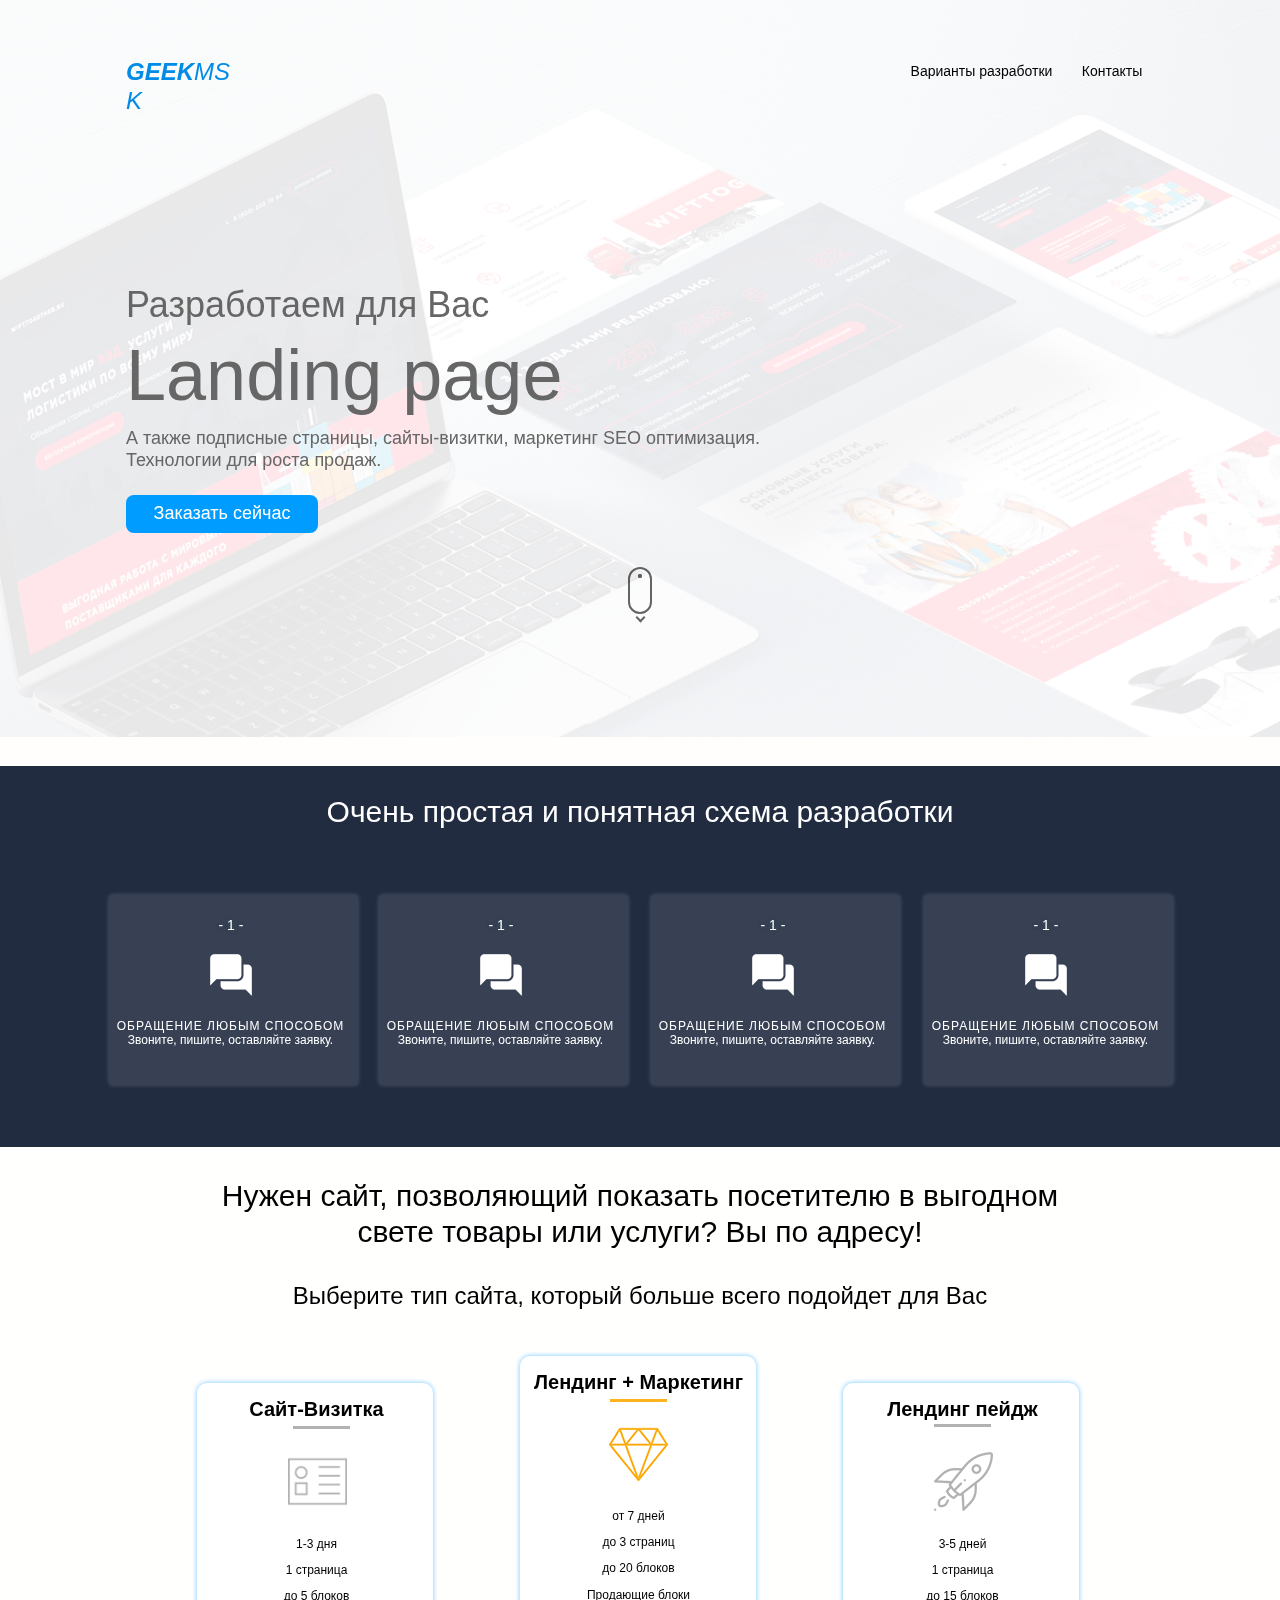
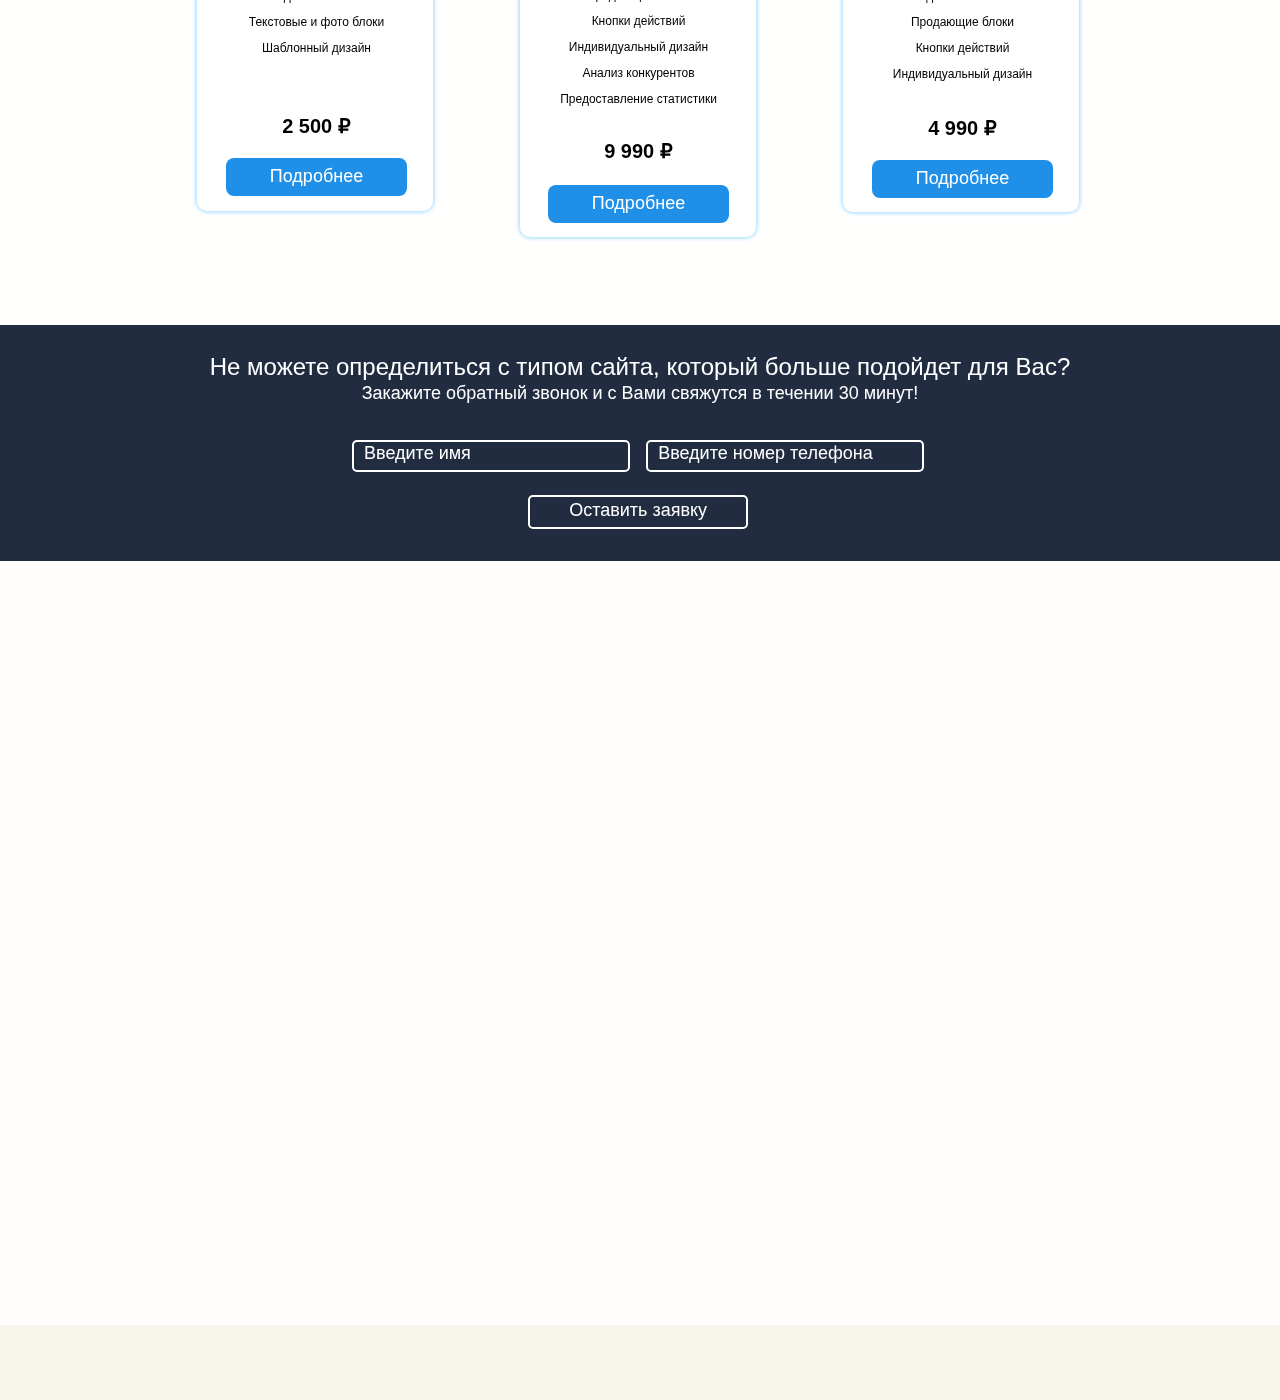
==== commit 300de2f8: "upd" ====
--- a/index.html
+++ b/index.html
@@ -11,16 +11,17 @@
 document.documentElement.className = document.documentElement.className.replace(/\bnojs\b/g, 'js');
 
 // Check that all required assets are uploaded and up-to-date
-if(typeof Muse == "undefined") window.Muse = {}; window.Muse.assets = {"required":["museutils.js", "museconfig.js", "jquery.musemenu.js", "jquery.watch.js", "jquery.musepolyfill.bgsize.js", "webpro.js", "require.js", "index.css"], "outOfDate":[]};
+if(typeof Muse == "undefined") window.Muse = {}; window.Muse.assets = {"required":["museutils.js", "museconfig.js", "jquery.musemenu.js", "jquery.watch.js", "jquery.musepolyfill.bgsize.js", "webpro.js", "jquery.museresponsive.js", "require.js", "index.css"], "outOfDate":[]};
 </script>
   
   <title>Заказать Лендинг</title>
   <!-- CSS -->
   <link rel="stylesheet" type="text/css" href="css/site_global.css?crc=444006867"/>
-  <link rel="stylesheet" type="text/css" href="css/index.css?crc=3994660485" id="pagesheet"/>
+  <link rel="stylesheet" type="text/css" href="css/index.css?crc=3997854661" id="pagesheet"/>
   <!-- IE-only CSS -->
   <!--[if lt IE 9]>
-  <link rel="stylesheet" type="text/css" href="css/iefonts_index.css?crc=64212599"/>
+  <link rel="stylesheet" type="text/css" href="css/iefonts_index.css?crc=3824530138"/>
+  <link rel="stylesheet" type="text/css" href="css/nomq_index.css?crc=4162698076" id="nomq_pagesheet"/>
   <![endif]-->
   <!-- Other scripts -->
   <script type="text/javascript">
@@ -237,277 +238,386 @@
  </head>
  <body>
 
-  <div class="clearfix borderbox" id="page"><!-- group -->
-   <div class="clearfix grpelem" id="pu988"><!-- column -->
-    <div class="browser_width colelem" id="u988-bw">
-     <div class="rgba-background" id="u988"><!-- column -->
-      <div class="clearfix" id="u988_align_to_page">
-       <div class="clearfix colelem" id="pu436-5"><!-- group -->
-        <div class="clearfix grpelem" id="u436-5" data-sizePolicy="fixed" data-pintopage="page_fixedLeft"><!-- content -->
-         <p><span id="u436">GEEK</span>MSK</p>
-        </div>
-        <nav class="MenuBar clearfix grpelem" id="menuu450" data-sizePolicy="fixed" data-pintopage="page_fixedRight"><!-- horizontal box -->
-         <div class="MenuItemContainer clearfix grpelem" id="u563"><!-- vertical box -->
-          <a class="nonblock nontext MenuItem MenuItemWithSubMenu anim_swing transition clearfix colelem" id="u566" href="index.html#type"><!-- horizontal box --><div class="MenuItemLabel NoWrap clearfix grpelem" id="u567-4" data-sizePolicy="fixed" data-pintopage="page_fixedLeft"><!-- content --><p>Варианты разработки</p></div></a>
-         </div>
-         <div class="MenuItemContainer clearfix grpelem" id="u517"><!-- vertical box -->
-          <div class="MenuItem MenuItemWithSubMenu transition clearfix colelem" id="u518"><!-- horizontal box -->
-           <div class="MenuItemLabel NoWrap clearfix grpelem" id="u521-4" data-sizePolicy="fixed" data-pintopage="page_fixedLeft"><!-- content -->
-            <p>Контакты</p>
-           </div>
-          </div>
-         </div>
-        </nav>
-       </div>
-       <div class="clearfix colelem" id="u442-6" data-sizePolicy="fixed" data-pintopage="page_fixedLeft"><!-- content -->
-        <p id="u442-2">Разработаем для Вас</p>
-        <p id="u442-4">Landing page</p>
-       </div>
-       <div class="clearfix colelem" id="u2108-6" data-sizePolicy="fixed" data-pintopage="page_fixedLeft"><!-- content -->
-        <p>А также подписные страницы, сайты-визитки, маркетинг SEO оптимизация.</p>
-        <p>Технологии для роста продаж.</p>
-       </div>
-       <a class="nonblock nontext anim_swing transition rounded-corners shadow clearfix colelem" id="u2114-4" href="index.html#info" data-sizePolicy="fixed" data-pintopage="page_fixedLeft"><!-- content --><p>Заказать сейчас</p></a>
-       <div class="size_fixed colelem" id="u445" data-sizePolicy="fixed" data-pintopage="page_fixedCenter"><!-- custom html -->
-        
+  <div class="breakpoint active" id="bp_infinity" data-min-width="1087"><!-- responsive breakpoint node -->
+   <div class="clearfix borderbox" id="page"><!-- group -->
+    <div class="clearfix grpelem" id="pu988"><!-- column -->
+     <div class="browser_width colelem" id="u988-bw">
+      <div class="rgba-background" id="u988"><!-- column -->
+       <div class="clearfix" id="u988_align_to_page">
+        <div class="clearfix colelem" id="pu436-5"><!-- group -->
+         <div class="clearfix grpelem shared_content" id="u436-5" data-sizePolicy="fixed" data-pintopage="page_fixedLeft" data-content-guid="u436-5_content"><!-- content -->
+          <p><span id="u436">GEEK</span>MSK</p>
+         </div>
+         <nav class="MenuBar clearfix grpelem" id="menuu450" data-sizePolicy="fixed" data-pintopage="page_fixedRight"><!-- horizontal box -->
+          <div class="MenuItemContainer clearfix grpelem" id="u563"><!-- vertical box -->
+           <a class="nonblock nontext MenuItem MenuItemWithSubMenu anim_swing transition clearfix colelem" id="u566" href="index.html#type"><!-- horizontal box --><div class="MenuItemLabel NoWrap clearfix grpelem" id="u567-4" data-sizePolicy="fixed" data-pintopage="page_fixedLeft"><!-- content --><p class="shared_content" data-content-guid="u567-4_0_content">Варианты разработки</p></div></a>
+          </div>
+          <div class="MenuItemContainer clearfix grpelem" id="u517"><!-- vertical box -->
+           <div class="MenuItem MenuItemWithSubMenu transition clearfix colelem" id="u518"><!-- horizontal box -->
+            <div class="MenuItemLabel NoWrap clearfix grpelem" id="u521-4" data-sizePolicy="fixed" data-pintopage="page_fixedLeft"><!-- content -->
+             <p class="shared_content" data-content-guid="u521-4_0_content">Контакты</p>
+            </div>
+           </div>
+          </div>
+         </nav>
+        </div>
+        <div class="clearfix colelem shared_content" id="u442-6" data-sizePolicy="fixed" data-pintopage="page_fixedLeft" data-content-guid="u442-6_content"><!-- content -->
+         <p id="u442-2">Разработаем для Вас</p>
+         <p id="u442-4">Landing page</p>
+        </div>
+        <div class="clearfix colelem shared_content" id="u2108-6" data-sizePolicy="fixed" data-pintopage="page_fixedLeft" data-content-guid="u2108-6_content"><!-- content -->
+         <p>А также подписные страницы, сайты-визитки, маркетинг SEO оптимизация.</p>
+         <p>Технологии для роста продаж.</p>
+        </div>
+        <a class="nonblock nontext anim_swing transition rounded-corners shadow clearfix colelem shared_content" id="u2114-4" href="index.html#info" data-sizePolicy="fixed" data-pintopage="page_fixedLeft" data-content-guid="u2114-4_content"><!-- content --><p>Заказать сейчас</p></a>
+        <div class="size_fixed colelem shared_content" id="u445" data-sizePolicy="fixed" data-pintopage="page_fixedCenter" data-content-guid="u445_content"><!-- custom html -->
+         
 <aside class="u445" >
   <div class="u445help-mouse-down"><i class="u445help-mouse-wheel"></i></div><span class="u445help-down"></span>
 </aside>
 
-       </div>
-      </div>
+        </div>
+       </div>
+      </div>
+     </div>
+     <div class="clearfix colelem" id="pinfo"><!-- group -->
+      <a class="anchor_item grpelem shared_content" id="info" data-sizePolicy="fixed" data-pintopage="page_fluidx" data-content-guid="info_content"></a>
+      <a class="anchor_item grpelem shared_content" id="type" data-sizePolicy="fixed" data-pintopage="page_fluidx" data-content-guid="type_content"></a>
+      <div class="browser_width grpelem" id="u2303-bw">
+       <div class="rgba-background" id="u2303"><!-- group -->
+        <div class="clearfix" id="u2303_align_to_page">
+         <div class="clearfix grpelem" id="u2799"><!-- group -->
+          <div class="shadow rgba-background rounded-corners clearfix grpelem" id="u2802"><!-- column -->
+           <div class="clearfix colelem shared_content" id="u2800-4" data-sizePolicy="fixed" data-pintopage="page_fixedCenter" data-content-guid="u2800-4_content"><!-- content -->
+            <p>- 1 -</p>
+           </div>
+           <img class="colelem temp_no_img_src" id="u2803" alt="" width="50" height="50" data-orig-src="images/icons8-chat-96-u2803.png?crc=171873489" src="images/blank.gif?crc=4208392903"/><!-- rasterized frame -->
+           <div class="clearfix colelem shared_content" id="u2801-6" data-sizePolicy="fixed" data-pintopage="page_fixedCenter" data-content-guid="u2801-6_content"><!-- content -->
+            <p id="u2801-2">ОБРАЩЕНИЕ ЛЮБЫМ СПОСОБОМ</p>
+            <p id="u2801-4">Звоните, пишите, оставляйте заявку.</p>
+           </div>
+          </div>
+         </div>
+         <div class="clearfix grpelem" id="u2818"><!-- group -->
+          <div class="shadow rgba-background rounded-corners clearfix grpelem" id="u2822"><!-- column -->
+           <div class="clearfix colelem shared_content" id="u2823-4" data-sizePolicy="fixed" data-pintopage="page_fixedCenter" data-content-guid="u2823-4_content"><!-- content -->
+            <p>- 1 -</p>
+           </div>
+           <img class="colelem temp_no_img_src" id="u2819" alt="" width="50" height="50" data-orig-src="images/icons8-chat-96-u2819.png?crc=171873489" src="images/blank.gif?crc=4208392903"/><!-- rasterized frame -->
+           <div class="clearfix colelem shared_content" id="u2821-6" data-sizePolicy="fixed" data-pintopage="page_fixedCenter" data-content-guid="u2821-6_content"><!-- content -->
+            <p id="u2821-2">ОБРАЩЕНИЕ ЛЮБЫМ СПОСОБОМ</p>
+            <p id="u2821-4">Звоните, пишите, оставляйте заявку.</p>
+           </div>
+          </div>
+         </div>
+         <div class="clearfix grpelem" id="u2837"><!-- group -->
+          <div class="shadow rgba-background rounded-corners clearfix grpelem" id="u2841"><!-- column -->
+           <div class="clearfix colelem shared_content" id="u2842-4" data-sizePolicy="fixed" data-pintopage="page_fixedCenter" data-content-guid="u2842-4_content"><!-- content -->
+            <p>- 1 -</p>
+           </div>
+           <img class="colelem temp_no_img_src" id="u2838" alt="" width="50" height="50" data-orig-src="images/icons8-chat-96-u2838.png?crc=171873489" src="images/blank.gif?crc=4208392903"/><!-- rasterized frame -->
+           <div class="clearfix colelem shared_content" id="u2840-6" data-sizePolicy="fixed" data-pintopage="page_fixedCenter" data-content-guid="u2840-6_content"><!-- content -->
+            <p id="u2840-2">ОБРАЩЕНИЕ ЛЮБЫМ СПОСОБОМ</p>
+            <p id="u2840-4">Звоните, пишите, оставляйте заявку.</p>
+           </div>
+          </div>
+         </div>
+         <div class="clearfix grpelem" id="u2856"><!-- group -->
+          <div class="shadow rgba-background rounded-corners clearfix grpelem" id="u2860"><!-- column -->
+           <div class="clearfix colelem shared_content" id="u2861-4" data-sizePolicy="fixed" data-pintopage="page_fixedCenter" data-content-guid="u2861-4_content"><!-- content -->
+            <p>- 1 -</p>
+           </div>
+           <img class="colelem temp_no_img_src" id="u2857" alt="" width="50" height="50" data-orig-src="images/icons8-chat-96-u2857.png?crc=171873489" src="images/blank.gif?crc=4208392903"/><!-- rasterized frame -->
+           <div class="clearfix colelem shared_content" id="u2859-6" data-sizePolicy="fixed" data-pintopage="page_fixedCenter" data-content-guid="u2859-6_content"><!-- content -->
+            <p id="u2859-2">ОБРАЩЕНИЕ ЛЮБЫМ СПОСОБОМ</p>
+            <p id="u2859-4">Звоните, пишите, оставляйте заявку.</p>
+           </div>
+          </div>
+         </div>
+        </div>
+       </div>
+      </div>
+      <div class="browser_width grpelem shared_content" id="u2471-4-bw" data-content-guid="u2471-4-bw_content">
+       <div class="clearfix" id="u2471-4" data-muse-temp-textContainer-sizePolicy="true" data-muse-temp-textContainer-pinning="true"><!-- content -->
+        <p>Очень простая и понятная схема разработки</p>
+       </div>
+      </div>
+     </div>
+     <div class="clearfix colelem shared_content" id="pu1695" data-content-guid="pu1695_content"><!-- group -->
+      <div class="browser_width grpelem" id="u1695-bw">
+       <div class="rgba-background" id="u1695"><!-- group -->
+        <div class="clearfix" id="u1695_align_to_page">
+         <div class="clearfix grpelem" id="u1722"><!-- group -->
+          <div class="transition shadow rounded-corners clearfix grpelem" id="u587"><!-- column -->
+           <div class="clearfix colelem" id="u590-4" data-sizePolicy="fixed" data-pintopage="page_fixedCenter"><!-- content -->
+            <p>Сайт-Визитка</p>
+           </div>
+           <div class="rgba-background colelem" id="u698" data-sizePolicy="fixed" data-pintopage="page_fixedCenter"><!-- simple frame --></div>
+           <div class="museBGSize colelem" id="u593" data-sizePolicy="fixed" data-pintopage="page_fixedCenter"><!-- simple frame --></div>
+           <div class="clearfix colelem" id="u604-4" data-sizePolicy="fixed" data-pintopage="page_fixedCenter"><!-- content -->
+            <p>1-3 дня</p>
+           </div>
+           <div class="clearfix colelem" id="u607-4" data-sizePolicy="fixed" data-pintopage="page_fixedCenter"><!-- content -->
+            <p>1 страница</p>
+           </div>
+           <div class="clearfix colelem" id="u913-4" data-sizePolicy="fixed" data-pintopage="page_fixedCenter"><!-- content -->
+            <p>до 5 блоков</p>
+           </div>
+           <div class="clearfix colelem" id="u916-4" data-sizePolicy="fixed" data-pintopage="page_fixedCenter"><!-- content -->
+            <p>Текстовые и фото блоки</p>
+           </div>
+           <div class="clearfix colelem" id="u1704-4" data-sizePolicy="fixed" data-pintopage="page_fixedCenter"><!-- content -->
+            <p>Шаблонный дизайн</p>
+           </div>
+           <div class="clearfix colelem" id="u644-4" data-sizePolicy="fixed" data-pintopage="page_fixedCenter"><!-- content -->
+            <p>2 500 ₽</p>
+           </div>
+           <a class="nonblock nontext rounded-corners transition shadow clearfix colelem" id="u613-4" href="visitka.html" data-sizePolicy="fixed" data-pintopage="page_fixedCenter"><!-- content --><p>Подробнее</p></a>
+          </div>
+         </div>
+         <div class="clearfix grpelem" id="u1716"><!-- group -->
+          <div class="transition shadow rounded-corners clearfix grpelem" id="u674"><!-- column -->
+           <div class="clearfix colelem" id="u675-4" data-sizePolicy="fixed" data-pintopage="page_fixedCenter"><!-- content -->
+            <p>Лендинг + Маркетинг</p>
+           </div>
+           <div class="colelem" id="u712" data-sizePolicy="fixed" data-pintopage="page_fixedCenter"><!-- simple frame --></div>
+           <div class="museBGSize colelem" id="u676" data-sizePolicy="fixed" data-pintopage="page_fixedCenter"><!-- simple frame --></div>
+           <div class="clearfix colelem" id="u949-4" data-sizePolicy="fixed" data-pintopage="page_fixedCenter"><!-- content -->
+            <p>от 7 дней</p>
+           </div>
+           <div class="clearfix colelem" id="u950-4" data-sizePolicy="fixed" data-pintopage="page_fixedCenter"><!-- content -->
+            <p>до 3 страниц</p>
+           </div>
+           <div class="clearfix colelem" id="u951-4" data-sizePolicy="fixed" data-pintopage="page_fixedCenter"><!-- content -->
+            <p>до 20 блоков</p>
+           </div>
+           <div class="clearfix colelem" id="u952-4" data-sizePolicy="fixed" data-pintopage="page_fixedCenter"><!-- content -->
+            <p>Продающие блоки</p>
+           </div>
+           <div class="clearfix colelem" id="u1710-4" data-sizePolicy="fixed" data-pintopage="page_fixedCenter"><!-- content -->
+            <p>Кнопки действий</p>
+           </div>
+           <div class="clearfix colelem" id="u1711-4" data-sizePolicy="fixed" data-pintopage="page_fixedCenter"><!-- content -->
+            <p>Индивидуальный дизайн</p>
+           </div>
+           <div class="clearfix colelem" id="u953-4" data-sizePolicy="fixed" data-pintopage="page_fixedCenter"><!-- content -->
+            <p>Анализ конкурентов</p>
+           </div>
+           <div class="clearfix colelem" id="u964-5" data-sizePolicy="fixed" data-pintopage="page_fixedCenter"><!-- content -->
+            <p><span id="u964">​</span><span class="actAsInlineDiv normal_text" id="u969"><!-- content --><span class="actAsDiv clearfix excludeFromNormalFlow" id="u967-4" data-sizePolicy="fixed" data-pintopage="page_fixedLeft"><!-- content --><span class="actAsPara">Предоставление статистики</span></span></span><span></span></p>
+           </div>
+           <div class="clearfix colelem" id="u681-4" data-sizePolicy="fixed" data-pintopage="page_fixedCenter"><!-- content -->
+            <p>9 990 ₽</p>
+           </div>
+           <div class="rounded-corners transition shadow clearfix colelem" id="u680-4" data-sizePolicy="fixed" data-pintopage="page_fixedCenter"><!-- content -->
+            <p>Подробнее</p>
+           </div>
+          </div>
+         </div>
+         <div class="clearfix grpelem" id="u1719"><!-- group -->
+          <div class="transition shadow rounded-corners clearfix grpelem" id="u616"><!-- column -->
+           <div class="clearfix colelem" id="u617-4" data-sizePolicy="fixed" data-pintopage="page_fixedCenter"><!-- content -->
+            <p>Лендинг пейдж</p>
+           </div>
+           <div class="rgba-background colelem" id="u709" data-sizePolicy="fixed" data-pintopage="page_fixedCenter"><!-- simple frame --></div>
+           <div class="museBGSize colelem" id="u618" data-sizePolicy="fixed" data-pintopage="page_fixedCenter"><!-- simple frame --></div>
+           <div class="clearfix colelem" id="u919-4" data-sizePolicy="fixed" data-pintopage="page_fixedCenter"><!-- content -->
+            <p>3-5 дней</p>
+           </div>
+           <div class="clearfix colelem" id="u920-4" data-sizePolicy="fixed" data-pintopage="page_fixedCenter"><!-- content -->
+            <p>1 страница</p>
+           </div>
+           <div class="clearfix colelem" id="u921-4" data-sizePolicy="fixed" data-pintopage="page_fixedCenter"><!-- content -->
+            <p>до 15 блоков</p>
+           </div>
+           <div class="clearfix colelem" id="u922-4" data-sizePolicy="fixed" data-pintopage="page_fixedCenter"><!-- content -->
+            <p>Продающие блоки</p>
+           </div>
+           <div class="clearfix colelem" id="u931-4" data-sizePolicy="fixed" data-pintopage="page_fixedCenter"><!-- content -->
+            <p>Кнопки действий</p>
+           </div>
+           <div class="clearfix colelem" id="u1707-4" data-sizePolicy="fixed" data-pintopage="page_fixedCenter"><!-- content -->
+            <p>Индивидуальный дизайн</p>
+           </div>
+           <div class="clearfix colelem" id="u647-4" data-sizePolicy="fixed" data-pintopage="page_fixedCenter"><!-- content -->
+            <p>4 990 ₽</p>
+           </div>
+           <div class="rounded-corners transition shadow clearfix colelem" id="u622-4" data-sizePolicy="fixed" data-pintopage="page_fixedCenter"><!-- content -->
+            <p>Подробнее</p>
+           </div>
+          </div>
+         </div>
+        </div>
+       </div>
+      </div>
+      <div class="browser_width grpelem" id="u539-6-bw">
+       <div class="clearfix" id="u539-6" data-muse-temp-textContainer-sizePolicy="true" data-muse-temp-textContainer-pinning="true"><!-- content -->
+        <p>Нужен сайт, позволяющий показать посетителю в выгодном</p>
+        <p>свете товары или услуги? Вы по адресу!</p>
+       </div>
+      </div>
+      <div class="browser_width grpelem" id="u584-4-bw">
+       <div class="clearfix" id="u584-4" data-muse-temp-textContainer-sizePolicy="true" data-muse-temp-textContainer-pinning="true"><!-- content -->
+        <p>Выберите тип сайта, который больше всего подойдет для Вас</p>
+       </div>
+      </div>
+     </div>
+     <div class="clearfix colelem" id="pu1701"><!-- group -->
+      <div class="browser_width grpelem" id="u1701-bw">
+       <div class="rgba-background" id="u1701"><!-- group -->
+        <div class="clearfix" id="u1701_align_to_page">
+         <form class="form-grp clearfix grpelem" id="widgetu2491" method="post" enctype="multipart/form-data" action="scripts/form-u2491.php" data-sizePolicy="fluidWidth" data-pintopage="page_fixedCenter"><!-- none box -->
+          <div class="clearfix colelem" id="pwidgetu2500"><!-- group -->
+           <div class="fld-grp clearfix grpelem" id="widgetu2500" data-required="true"><!-- none box -->
+            <span class="fld-input NoWrap actAsDiv rounded-corners clearfix grpelem" id="u2503-4" data-muse-temp-textContainer-sizePolicy="true" data-muse-temp-textContainer-pinning="true"><!-- content --><input class="wrapped-input shared_content" type="text" spellcheck="false" id="widgetu2500_input" name="custom_U2500" tabindex="1" data-content-guid="widgetu2500_input_content"/><label class="wrapped-input fld-prompt" id="widgetu2500_prompt" for="widgetu2500_input"><span class="actAsPara shared_content" data-content-guid="widgetu2500_prompt_0_content">Введите имя</span></label></span>
+           </div>
+           <div class="fld-grp clearfix grpelem" id="widgetu2504" data-required="true"><!-- none box -->
+            <span class="fld-input NoWrap actAsDiv rounded-corners clearfix grpelem" id="u2505-4" data-muse-temp-textContainer-sizePolicy="true" data-muse-temp-textContainer-pinning="true"><!-- content --><input class="wrapped-input shared_content" type="tel" spellcheck="false" id="widgetu2504_input" name="custom_U2504" tabindex="2" data-content-guid="widgetu2504_input_content"/><label class="wrapped-input fld-prompt" id="widgetu2504_prompt" for="widgetu2504_input"><span class="actAsPara shared_content" data-content-guid="widgetu2504_prompt_0_content">Введите номер телефона</span></label></span>
+           </div>
+          </div>
+          <button class="submit-btn NoWrap rounded-corners transition shadow clearfix colelem" id="u2492-4" data-muse-temp-textContainer-sizePolicy="true" data-muse-temp-textContainer-pinning="true" type="submit" value="Оставить заявку" tabindex="3"><!-- content -->
+           <div style="margin-top:-15px;height:15px;" class="shared_content" data-content-guid="u2492-4_0_content">
+            <p>Оставить заявку</p>
+           </div>
+          </button>
+          <div class="clearfix colelem" id="pu2493-4"><!-- group -->
+           <div class="clearfix grpelem" id="u2493-4" data-muse-temp-textContainer-sizePolicy="true" data-muse-temp-textContainer-pinning="true"><!-- content -->
+            <p class="shared_content" data-content-guid="u2493-4_0_content">Отправка формы…</p>
+           </div>
+           <div class="clearfix grpelem" id="u2498-4" data-muse-temp-textContainer-sizePolicy="true" data-muse-temp-textContainer-pinning="true"><!-- content -->
+            <p class="shared_content" data-content-guid="u2498-4_0_content">На сервере произошла ошибка.</p>
+           </div>
+           <div class="clearfix grpelem" id="u2499-4" data-muse-temp-textContainer-sizePolicy="true" data-muse-temp-textContainer-pinning="true"><!-- content -->
+            <p class="shared_content" data-content-guid="u2499-4_0_content">Форма получена.</p>
+           </div>
+          </div>
+         </form>
+        </div>
+       </div>
+      </div>
+      <div class="browser_width grpelem shared_content" id="u2488-6-bw" data-content-guid="u2488-6-bw_content">
+       <div class="clearfix" id="u2488-6" data-muse-temp-textContainer-sizePolicy="true" data-muse-temp-textContainer-pinning="true"><!-- content -->
+        <p id="u2488-2">Не можете определиться с типом сайта, который больше подойдет для Вас?</p>
+        <p id="u2488-4">Закажите обратный звонок и с Вами свяжутся в течении 30 минут!</p>
+       </div>
+      </div>
+     </div>
+     <div class="browser_width colelem shared_content" id="u2542-bw" data-content-guid="u2542-bw_content">
+      <div class="rgba-background" id="u2542"><!-- simple frame --></div>
      </div>
     </div>
-    <div class="clearfix colelem" id="pinfo"><!-- group -->
-     <a class="anchor_item grpelem" id="info" data-sizePolicy="fixed" data-pintopage="page_fluidx"></a>
-     <a class="anchor_item grpelem" id="type" data-sizePolicy="fixed" data-pintopage="page_fluidx"></a>
-     <div class="browser_width grpelem" id="u2303-bw">
-      <div class="rgba-background" id="u2303"><!-- group -->
-       <div class="clearfix" id="u2303_align_to_page">
-        <div class="clearfix grpelem" id="u2799"><!-- group -->
-         <div class="shadow rgba-background rounded-corners clearfix grpelem" id="u2802"><!-- column -->
-          <div class="clearfix colelem" id="u2800-4" data-sizePolicy="fixed" data-pintopage="page_fluidx"><!-- content -->
-           <p>- 1 -</p>
-          </div>
-          <img class="colelem" id="u2803" alt="" width="50" height="50" src="images/icons8-chat-96-u2803.png?crc=171873489"/><!-- rasterized frame -->
-          <div class="clearfix colelem" id="u2801-6" data-sizePolicy="fixed" data-pintopage="page_fluidx"><!-- content -->
-           <p id="u2801-2">ОБРАЩЕНИЕ ЛЮБЫМ СПОСОБОМ</p>
-           <p id="u2801-4">Звоните, пишите, оставляйте заявку.</p>
-          </div>
-         </div>
-        </div>
-        <div class="clearfix grpelem" id="u2818"><!-- group -->
-         <div class="shadow rgba-background rounded-corners clearfix grpelem" id="u2822"><!-- column -->
-          <div class="clearfix colelem" id="u2823-4" data-sizePolicy="fixed" data-pintopage="page_fluidx"><!-- content -->
-           <p>- 1 -</p>
-          </div>
-          <img class="colelem" id="u2819" alt="" width="50" height="50" src="images/icons8-chat-96-u2819.png?crc=171873489"/><!-- rasterized frame -->
-          <div class="clearfix colelem" id="u2821-6" data-sizePolicy="fixed" data-pintopage="page_fluidx"><!-- content -->
-           <p id="u2821-2">ОБРАЩЕНИЕ ЛЮБЫМ СПОСОБОМ</p>
-           <p id="u2821-4">Звоните, пишите, оставляйте заявку.</p>
-          </div>
-         </div>
-        </div>
-        <div class="clearfix grpelem" id="u2837"><!-- group -->
-         <div class="shadow rgba-background rounded-corners clearfix grpelem" id="u2841"><!-- column -->
-          <div class="clearfix colelem" id="u2842-4" data-sizePolicy="fixed" data-pintopage="page_fluidx"><!-- content -->
-           <p>- 1 -</p>
-          </div>
-          <img class="colelem" id="u2838" alt="" width="50" height="50" src="images/icons8-chat-96-u2838.png?crc=171873489"/><!-- rasterized frame -->
-          <div class="clearfix colelem" id="u2840-6" data-sizePolicy="fixed" data-pintopage="page_fluidx"><!-- content -->
-           <p id="u2840-2">ОБРАЩЕНИЕ ЛЮБЫМ СПОСОБОМ</p>
-           <p id="u2840-4">Звоните, пишите, оставляйте заявку.</p>
-          </div>
-         </div>
-        </div>
-        <div class="clearfix grpelem" id="u2856"><!-- group -->
-         <div class="shadow rgba-background rounded-corners clearfix grpelem" id="u2860"><!-- column -->
-          <div class="clearfix colelem" id="u2861-4" data-sizePolicy="fixed" data-pintopage="page_fluidx"><!-- content -->
-           <p>- 1 -</p>
-          </div>
-          <img class="colelem" id="u2857" alt="" width="50" height="50" src="images/icons8-chat-96-u2857.png?crc=171873489"/><!-- rasterized frame -->
-          <div class="clearfix colelem" id="u2859-6" data-sizePolicy="fixed" data-pintopage="page_fluidx"><!-- content -->
-           <p id="u2859-2">ОБРАЩЕНИЕ ЛЮБЫМ СПОСОБОМ</p>
-           <p id="u2859-4">Звоните, пишите, оставляйте заявку.</p>
-          </div>
-         </div>
-        </div>
-       </div>
-      </div>
-     </div>
-     <div class="browser_width grpelem" id="u2471-4-bw">
-      <div class="clearfix" id="u2471-4" data-muse-temp-textContainer-sizePolicy="true" data-muse-temp-textContainer-pinning="true"><!-- content -->
-       <p>Очень простая и понятная схема разработки</p>
-      </div>
-     </div>
+    <div class="browser_width shared_content" id="u1684-bw" data-content-guid="u1684-bw_content">
+     <div class="museBGSize" id="u1684"><!-- simple frame --></div>
     </div>
-    <div class="clearfix colelem" id="pu1695"><!-- group -->
-     <div class="browser_width grpelem" id="u1695-bw">
-      <div class="rgba-background" id="u1695"><!-- group -->
-       <div class="clearfix" id="u1695_align_to_page">
-        <div class="clearfix grpelem" id="u1722"><!-- group -->
-         <div class="transition shadow rounded-corners clearfix grpelem" id="u587"><!-- column -->
-          <div class="clearfix colelem" id="u590-4" data-sizePolicy="fixed" data-pintopage="page_fixedCenter"><!-- content -->
-           <p>Сайт-Визитка</p>
-          </div>
-          <div class="rgba-background colelem" id="u698" data-sizePolicy="fixed" data-pintopage="page_fixedCenter"><!-- simple frame --></div>
-          <div class="museBGSize colelem" id="u593" data-sizePolicy="fixed" data-pintopage="page_fixedCenter"><!-- simple frame --></div>
-          <div class="clearfix colelem" id="u604-4" data-sizePolicy="fixed" data-pintopage="page_fixedCenter"><!-- content -->
-           <p>1-3 дня</p>
-          </div>
-          <div class="clearfix colelem" id="u607-4" data-sizePolicy="fixed" data-pintopage="page_fixedCenter"><!-- content -->
-           <p>1 страница</p>
-          </div>
-          <div class="clearfix colelem" id="u913-4" data-sizePolicy="fixed" data-pintopage="page_fixedCenter"><!-- content -->
-           <p>до 5 блоков</p>
-          </div>
-          <div class="clearfix colelem" id="u916-4" data-sizePolicy="fixed" data-pintopage="page_fixedCenter"><!-- content -->
-           <p>Текстовые и фото блоки</p>
-          </div>
-          <div class="clearfix colelem" id="u1704-4" data-sizePolicy="fixed" data-pintopage="page_fixedCenter"><!-- content -->
-           <p>Шаблонный дизайн</p>
-          </div>
-          <div class="clearfix colelem" id="u644-4" data-sizePolicy="fixed" data-pintopage="page_fixedCenter"><!-- content -->
-           <p>2 500 ₽</p>
-          </div>
-          <a class="nonblock nontext rounded-corners transition shadow clearfix colelem" id="u613-4" href="visitka.html" data-sizePolicy="fixed" data-pintopage="page_fixedCenter"><!-- content --><p>Подробнее</p></a>
-         </div>
-        </div>
-        <div class="clearfix grpelem" id="u1716"><!-- group -->
-         <div class="transition shadow rounded-corners clearfix grpelem" id="u674"><!-- column -->
-          <div class="clearfix colelem" id="u675-4" data-sizePolicy="fixed" data-pintopage="page_fixedCenter"><!-- content -->
-           <p>Лендинг + Маркетинг</p>
-          </div>
-          <div class="colelem" id="u712" data-sizePolicy="fixed" data-pintopage="page_fixedCenter"><!-- simple frame --></div>
-          <div class="museBGSize colelem" id="u676" data-sizePolicy="fixed" data-pintopage="page_fixedCenter"><!-- simple frame --></div>
-          <div class="clearfix colelem" id="u949-4" data-sizePolicy="fixed" data-pintopage="page_fixedCenter"><!-- content -->
-           <p>от 7 дней</p>
-          </div>
-          <div class="clearfix colelem" id="u950-4" data-sizePolicy="fixed" data-pintopage="page_fixedCenter"><!-- content -->
-           <p>до 3 страниц</p>
-          </div>
-          <div class="clearfix colelem" id="u951-4" data-sizePolicy="fixed" data-pintopage="page_fixedCenter"><!-- content -->
-           <p>до 20 блоков</p>
-          </div>
-          <div class="clearfix colelem" id="u952-4" data-sizePolicy="fixed" data-pintopage="page_fixedCenter"><!-- content -->
-           <p>Продающие блоки</p>
-          </div>
-          <div class="clearfix colelem" id="u1710-4" data-sizePolicy="fixed" data-pintopage="page_fixedCenter"><!-- content -->
-           <p>Кнопки действий</p>
-          </div>
-          <div class="clearfix colelem" id="u1711-4" data-sizePolicy="fixed" data-pintopage="page_fixedCenter"><!-- content -->
-           <p>Индивидуальный дизайн</p>
-          </div>
-          <div class="clearfix colelem" id="u953-4" data-sizePolicy="fixed" data-pintopage="page_fixedCenter"><!-- content -->
-           <p>Анализ конкурентов</p>
-          </div>
-          <div class="clearfix colelem" id="u964-5" data-sizePolicy="fixed" data-pintopage="page_fixedCenter"><!-- content -->
-           <p><span id="u964">​</span><span class="actAsInlineDiv normal_text" id="u969"><!-- content --><span class="actAsDiv clearfix excludeFromNormalFlow" id="u967-4" data-sizePolicy="fixed" data-pintopage="page_fixedLeft"><!-- content --><span class="actAsPara">Предоставление статистики</span></span></span><span></span></p>
-          </div>
-          <div class="clearfix colelem" id="u681-4" data-sizePolicy="fixed" data-pintopage="page_fixedCenter"><!-- content -->
-           <p>9 990 ₽</p>
-          </div>
-          <div class="rounded-corners transition shadow clearfix colelem" id="u680-4" data-sizePolicy="fixed" data-pintopage="page_fixedCenter"><!-- content -->
-           <p>Подробнее</p>
-          </div>
-         </div>
-        </div>
-        <div class="clearfix grpelem" id="u1719"><!-- group -->
-         <div class="transition shadow rounded-corners clearfix grpelem" id="u616"><!-- column -->
-          <div class="clearfix colelem" id="u617-4" data-sizePolicy="fixed" data-pintopage="page_fixedCenter"><!-- content -->
-           <p>Лендинг пейдж</p>
-          </div>
-          <div class="rgba-background colelem" id="u709" data-sizePolicy="fixed" data-pintopage="page_fixedCenter"><!-- simple frame --></div>
-          <div class="museBGSize colelem" id="u618" data-sizePolicy="fixed" data-pintopage="page_fixedCenter"><!-- simple frame --></div>
-          <div class="clearfix colelem" id="u919-4" data-sizePolicy="fixed" data-pintopage="page_fixedCenter"><!-- content -->
-           <p>3-5 дней</p>
-          </div>
-          <div class="clearfix colelem" id="u920-4" data-sizePolicy="fixed" data-pintopage="page_fixedCenter"><!-- content -->
-           <p>1 страница</p>
-          </div>
-          <div class="clearfix colelem" id="u921-4" data-sizePolicy="fixed" data-pintopage="page_fixedCenter"><!-- content -->
-           <p>до 15 блоков</p>
-          </div>
-          <div class="clearfix colelem" id="u922-4" data-sizePolicy="fixed" data-pintopage="page_fixedCenter"><!-- content -->
-           <p>Продающие блоки</p>
-          </div>
-          <div class="clearfix colelem" id="u931-4" data-sizePolicy="fixed" data-pintopage="page_fixedCenter"><!-- content -->
-           <p>Кнопки действий</p>
-          </div>
-          <div class="clearfix colelem" id="u1707-4" data-sizePolicy="fixed" data-pintopage="page_fixedCenter"><!-- content -->
-           <p>Индивидуальный дизайн</p>
-          </div>
-          <div class="clearfix colelem" id="u647-4" data-sizePolicy="fixed" data-pintopage="page_fixedCenter"><!-- content -->
-           <p>4 990 ₽</p>
-          </div>
-          <div class="rounded-corners transition shadow clearfix colelem" id="u622-4" data-sizePolicy="fixed" data-pintopage="page_fixedCenter"><!-- content -->
-           <p>Подробнее</p>
-          </div>
-         </div>
-        </div>
-       </div>
-      </div>
-     </div>
-     <div class="browser_width grpelem" id="u539-6-bw">
-      <div class="clearfix" id="u539-6" data-muse-temp-textContainer-sizePolicy="true" data-muse-temp-textContainer-pinning="true"><!-- content -->
-       <p>Нужен сайт, позволяющий показать посетителю в выгодном</p>
-       <p>свете товары или услуги? Вы по адресу!</p>
-      </div>
-     </div>
-     <div class="browser_width grpelem" id="u584-4-bw">
-      <div class="clearfix" id="u584-4" data-muse-temp-textContainer-sizePolicy="true" data-muse-temp-textContainer-pinning="true"><!-- content -->
-       <p>Выберите тип сайта, который больше всего подойдет для Вас</p>
-      </div>
-     </div>
+    <div class="verticalspacer shared_content" data-offset-top="2895" data-content-above-spacer="2894" data-content-below-spacer="105" data-sizePolicy="fixed" data-pintopage="page_fixedLeft" data-content-guid="page_2_content"></div>
+   </div>
+  </div>
+  <div class="breakpoint" id="bp_1086" data-max-width="1086"><!-- responsive breakpoint node -->
+   <div class="clearfix borderbox temp_no_id" data-orig-id="page"><!-- group -->
+    <div class="clearfix grpelem temp_no_id" data-orig-id="pu988"><!-- column -->
+     <div class="browser_width colelem temp_no_id" data-orig-id="u988-bw">
+      <div class="rgba-background temp_no_id" data-orig-id="u988"><!-- column -->
+       <div class="clearfix temp_no_id" data-orig-id="u988_align_to_page">
+        <div class="clearfix colelem temp_no_id" data-orig-id="pu436-5"><!-- group -->
+         <span class="clearfix grpelem placeholder" data-placeholder-for="u436-5_content"><!-- placeholder node --></span>
+         <nav class="MenuBar clearfix grpelem temp_no_id" data-sizePolicy="fixed" data-pintopage="page_fixedRight" data-orig-id="menuu450"><!-- horizontal box -->
+          <div class="MenuItemContainer clearfix grpelem temp_no_id" data-orig-id="u563"><!-- vertical box -->
+           <a class="nonblock nontext MenuItem MenuItemWithSubMenu anim_swing transition clearfix colelem temp_no_id" href="index.html#type" data-orig-id="u566"><!-- horizontal box --><div class="MenuItemLabel NoWrap clearfix grpelem temp_no_id" data-sizePolicy="fixed" data-pintopage="page_fixedLeft" data-orig-id="u567-4"><!-- content --><span class="placeholder" data-placeholder-for="u567-4_0_content"><!-- placeholder node --></span></div></a>
+          </div>
+          <div class="MenuItemContainer clearfix grpelem temp_no_id" data-orig-id="u517"><!-- vertical box -->
+           <div class="MenuItem MenuItemWithSubMenu transition clearfix colelem temp_no_id" data-orig-id="u518"><!-- horizontal box -->
+            <div class="MenuItemLabel NoWrap clearfix grpelem temp_no_id" data-sizePolicy="fixed" data-pintopage="page_fixedLeft" data-orig-id="u521-4"><!-- content -->
+             <span class="placeholder" data-placeholder-for="u521-4_0_content"><!-- placeholder node --></span>
+            </div>
+           </div>
+          </div>
+         </nav>
+        </div>
+        <span class="clearfix colelem placeholder" data-placeholder-for="u442-6_content"><!-- placeholder node --></span>
+        <span class="clearfix colelem placeholder" data-placeholder-for="u2108-6_content"><!-- placeholder node --></span>
+        <span class="nonblock nontext anim_swing transition rounded-corners shadow clearfix colelem placeholder" data-placeholder-for="u2114-4_content"><!-- placeholder node --></span>
+        <span class="size_fixed colelem placeholder" data-placeholder-for="u445_content"><!-- placeholder node --></span>
+       </div>
+      </div>
+     </div>
+     <div class="clearfix colelem temp_no_id" data-orig-id="pinfo"><!-- group -->
+      <span class="anchor_item grpelem placeholder" data-placeholder-for="info_content"><!-- placeholder node --></span>
+      <span class="anchor_item grpelem placeholder" data-placeholder-for="type_content"><!-- placeholder node --></span>
+      <div class="browser_width grpelem temp_no_id" data-orig-id="u2303-bw">
+       <div class="rgba-background temp_no_id" data-orig-id="u2303"><!-- group -->
+        <div class="clearfix temp_no_id" data-orig-id="u2303_align_to_page">
+         <div class="clearfix grpelem temp_no_id" data-orig-id="u2799"><!-- group -->
+          <div class="shadow rgba-background rounded-corners clearfix grpelem temp_no_id" data-orig-id="u2802"><!-- column -->
+           <span class="clearfix colelem placeholder" data-placeholder-for="u2800-4_content"><!-- placeholder node --></span>
+           <img class="colelem temp_no_id temp_no_img_src" alt="" width="50" height="50" data-orig-src="images/icons8-chat-96-u28032.png?crc=171873489" data-orig-id="u2803" src="images/blank.gif?crc=4208392903"/><!-- rasterized frame -->
+           <span class="clearfix colelem placeholder" data-placeholder-for="u2801-6_content"><!-- placeholder node --></span>
+          </div>
+         </div>
+         <div class="clearfix grpelem temp_no_id" data-orig-id="u2818"><!-- group -->
+          <div class="shadow rgba-background rounded-corners clearfix grpelem temp_no_id" data-orig-id="u2822"><!-- column -->
+           <span class="clearfix colelem placeholder" data-placeholder-for="u2823-4_content"><!-- placeholder node --></span>
+           <img class="colelem temp_no_id temp_no_img_src" alt="" width="50" height="50" data-orig-src="images/icons8-chat-96-u28192.png?crc=171873489" data-orig-id="u2819" src="images/blank.gif?crc=4208392903"/><!-- rasterized frame -->
+           <span class="clearfix colelem placeholder" data-placeholder-for="u2821-6_content"><!-- placeholder node --></span>
+          </div>
+         </div>
+         <div class="clearfix grpelem temp_no_id" data-orig-id="u2837"><!-- group -->
+          <div class="shadow rgba-background rounded-corners clearfix grpelem temp_no_id" data-orig-id="u2841"><!-- column -->
+           <span class="clearfix colelem placeholder" data-placeholder-for="u2842-4_content"><!-- placeholder node --></span>
+           <img class="colelem temp_no_id temp_no_img_src" alt="" width="50" height="50" data-orig-src="images/icons8-chat-96-u28382.png?crc=171873489" data-orig-id="u2838" src="images/blank.gif?crc=4208392903"/><!-- rasterized frame -->
+           <span class="clearfix colelem placeholder" data-placeholder-for="u2840-6_content"><!-- placeholder node --></span>
+          </div>
+         </div>
+         <div class="clearfix grpelem temp_no_id" data-orig-id="u2856"><!-- group -->
+          <div class="shadow rgba-background rounded-corners clearfix grpelem temp_no_id" data-orig-id="u2860"><!-- column -->
+           <span class="clearfix colelem placeholder" data-placeholder-for="u2861-4_content"><!-- placeholder node --></span>
+           <img class="colelem temp_no_id temp_no_img_src" alt="" width="50" height="50" data-orig-src="images/icons8-chat-96-u28572.png?crc=171873489" data-orig-id="u2857" src="images/blank.gif?crc=4208392903"/><!-- rasterized frame -->
+           <span class="clearfix colelem placeholder" data-placeholder-for="u2859-6_content"><!-- placeholder node --></span>
+          </div>
+         </div>
+        </div>
+       </div>
+      </div>
+      <span class="browser_width grpelem placeholder" data-placeholder-for="u2471-4-bw_content"><!-- placeholder node --></span>
+     </div>
+     <span class="clearfix colelem placeholder" data-placeholder-for="pu1695_content"><!-- placeholder node --></span>
+     <div class="clearfix colelem temp_no_id" data-orig-id="pu1701"><!-- group -->
+      <div class="browser_width grpelem temp_no_id" data-orig-id="u1701-bw">
+       <div class="rgba-background temp_no_id" data-orig-id="u1701"><!-- group -->
+        <div class="clearfix temp_no_id" data-orig-id="u1701_align_to_page">
+         <form class="form-grp clearfix grpelem temp_no_id" method="post" enctype="multipart/form-data" action="scripts/form-u2491.php" data-sizePolicy="fluidWidth" data-pintopage="page_fixedCenter" data-orig-id="widgetu2491"><!-- none box -->
+          <div class="clearfix colelem temp_no_id" data-orig-id="pwidgetu2500"><!-- group -->
+           <div class="fld-grp clearfix grpelem temp_no_id" data-required="true" data-orig-id="widgetu2500"><!-- none box -->
+            <span class="fld-input NoWrap actAsDiv rounded-corners clearfix grpelem temp_no_id" data-muse-temp-textContainer-sizePolicy="true" data-muse-temp-textContainer-pinning="true" data-orig-id="u2503-4"><!-- content --><span class="wrapped-input placeholder" data-placeholder-for="widgetu2500_input_content"><!-- placeholder node --></span><label class="wrapped-input fld-prompt temp_no_id" for="widgetu2500_input" data-orig-id="widgetu2500_prompt"><span class="actAsPara placeholder" data-placeholder-for="widgetu2500_prompt_0_content"><!-- placeholder node --></span></label></span>
+           </div>
+           <div class="fld-grp clearfix grpelem temp_no_id" data-required="true" data-orig-id="widgetu2504"><!-- none box -->
+            <span class="fld-input NoWrap actAsDiv rounded-corners clearfix grpelem temp_no_id" data-muse-temp-textContainer-sizePolicy="true" data-muse-temp-textContainer-pinning="true" data-orig-id="u2505-4"><!-- content --><span class="wrapped-input placeholder" data-placeholder-for="widgetu2504_input_content"><!-- placeholder node --></span><label class="wrapped-input fld-prompt temp_no_id" for="widgetu2504_input" data-orig-id="widgetu2504_prompt"><span class="actAsPara placeholder" data-placeholder-for="widgetu2504_prompt_0_content"><!-- placeholder node --></span></label></span>
+           </div>
+          </div>
+          <button class="submit-btn NoWrap rounded-corners transition shadow clearfix colelem temp_no_id" data-muse-temp-textContainer-sizePolicy="true" data-muse-temp-textContainer-pinning="true" type="submit" value="Оставить заявку" tabindex="6" data-orig-id="u2492-4"><!-- content -->
+           <span class="placeholder" data-placeholder-for="u2492-4_0_content"><!-- placeholder node --></span>
+          </button>
+          <div class="clearfix colelem temp_no_id" data-orig-id="pu2493-4"><!-- group -->
+           <div class="clearfix grpelem temp_no_id" data-muse-temp-textContainer-sizePolicy="true" data-muse-temp-textContainer-pinning="true" data-orig-id="u2493-4"><!-- content -->
+            <span class="placeholder" data-placeholder-for="u2493-4_0_content"><!-- placeholder node --></span>
+           </div>
+           <div class="clearfix grpelem temp_no_id" data-muse-temp-textContainer-sizePolicy="true" data-muse-temp-textContainer-pinning="true" data-orig-id="u2498-4"><!-- content -->
+            <span class="placeholder" data-placeholder-for="u2498-4_0_content"><!-- placeholder node --></span>
+           </div>
+           <div class="clearfix grpelem temp_no_id" data-muse-temp-textContainer-sizePolicy="true" data-muse-temp-textContainer-pinning="true" data-orig-id="u2499-4"><!-- content -->
+            <span class="placeholder" data-placeholder-for="u2499-4_0_content"><!-- placeholder node --></span>
+           </div>
+          </div>
+         </form>
+        </div>
+       </div>
+      </div>
+      <span class="browser_width grpelem placeholder" data-placeholder-for="u2488-6-bw_content"><!-- placeholder node --></span>
+     </div>
+     <span class="browser_width colelem placeholder" data-placeholder-for="u2542-bw_content"><!-- placeholder node --></span>
     </div>
-    <div class="clearfix colelem" id="pu1701"><!-- group -->
-     <div class="browser_width grpelem" id="u1701-bw">
-      <div class="rgba-background" id="u1701"><!-- group -->
-       <div class="clearfix" id="u1701_align_to_page">
-        <form class="form-grp clearfix grpelem" id="widgetu2491" method="post" enctype="multipart/form-data" action="scripts/form-u2491.php" data-sizePolicy="fluidWidth" data-pintopage="page_fixedCenter"><!-- none box -->
-         <div class="clearfix colelem" id="pwidgetu2500"><!-- group -->
-          <div class="fld-grp clearfix grpelem" id="widgetu2500" data-required="true"><!-- none box -->
-           <span class="fld-input NoWrap actAsDiv rounded-corners clearfix grpelem" id="u2503-4" data-muse-temp-textContainer-sizePolicy="true" data-muse-temp-textContainer-pinning="true"><!-- content --><input class="wrapped-input" type="text" spellcheck="false" id="widgetu2500_input" name="custom_U2500" tabindex="1"/><label class="wrapped-input fld-prompt" id="widgetu2500_prompt" for="widgetu2500_input"><span class="actAsPara">Введите имя</span></label></span>
-          </div>
-          <div class="fld-grp clearfix grpelem" id="widgetu2504" data-required="true"><!-- none box -->
-           <span class="fld-input NoWrap actAsDiv rounded-corners clearfix grpelem" id="u2505-4" data-muse-temp-textContainer-sizePolicy="true" data-muse-temp-textContainer-pinning="true"><!-- content --><input class="wrapped-input" type="tel" spellcheck="false" id="widgetu2504_input" name="custom_U2504" tabindex="2"/><label class="wrapped-input fld-prompt" id="widgetu2504_prompt" for="widgetu2504_input"><span class="actAsPara">Введите номер телефона</span></label></span>
-          </div>
-         </div>
-         <button class="submit-btn NoWrap rounded-corners transition shadow clearfix colelem" id="u2492-4" data-muse-temp-textContainer-sizePolicy="true" data-muse-temp-textContainer-pinning="true" type="submit" value="Оставить заявку" tabindex="3"><!-- content -->
-          <div style="margin-top:-15px;height:15px;">
-           <p>Оставить заявку</p>
-          </div>
-         </button>
-         <div class="clearfix colelem" id="pu2493-4"><!-- group -->
-          <div class="clearfix grpelem" id="u2493-4" data-muse-temp-textContainer-sizePolicy="true" data-muse-temp-textContainer-pinning="true"><!-- content -->
-           <p>Отправка формы…</p>
-          </div>
-          <div class="clearfix grpelem" id="u2498-4" data-muse-temp-textContainer-sizePolicy="true" data-muse-temp-textContainer-pinning="true"><!-- content -->
-           <p>На сервере произошла ошибка.</p>
-          </div>
-          <div class="clearfix grpelem" id="u2499-4" data-muse-temp-textContainer-sizePolicy="true" data-muse-temp-textContainer-pinning="true"><!-- content -->
-           <p>Форма получена.</p>
-          </div>
-         </div>
-        </form>
-       </div>
-      </div>
-     </div>
-     <div class="browser_width grpelem" id="u2488-6-bw">
-      <div class="clearfix" id="u2488-6" data-muse-temp-textContainer-sizePolicy="true" data-muse-temp-textContainer-pinning="true"><!-- content -->
-       <p id="u2488-2">Не можете определиться с типом сайта, который больше подойдет для Вас?</p>
-       <p id="u2488-4">Закажите обратный звонок и с Вами свяжутся в течении 30 минут!</p>
-      </div>
-     </div>
-    </div>
-    <div class="browser_width colelem" id="u2542-bw">
-     <div class="rgba-background" id="u2542"><!-- simple frame --></div>
-    </div>
+    <span class="browser_width placeholder" data-placeholder-for="u1684-bw_content"><!-- placeholder node --></span>
+    <span class="verticalspacer placeholder" data-placeholder-for="page_2_content"><!-- placeholder node --></span>
    </div>
-   <div class="browser_width" id="u1684-bw">
-    <div class="museBGSize" id="u1684"><!-- simple frame --></div>
-   </div>
-   <div class="verticalspacer" data-offset-top="2895" data-content-above-spacer="2894" data-content-below-spacer="105" data-sizePolicy="fixed" data-pintopage="page_fixedLeft"></div>
   </div>
   <!-- JS includes -->
   <script type="text/javascript">
@@ -527,17 +637,17 @@
 l[1]:null,l=l&&l[2]?l[2]:null;switch(l.toLowerCase()){case "css":k=k.replace(/\W/gi,"_").replace(/^([^a-z])/gi,"_$1");f.className+=" "+k;k=a(c(f,"color"));l=a(c(f,"backgroundColor"));k!=0||l!=0?(Muse.assets.required.splice(h,1),"undefined"!=typeof b[i]&&(k!=b[i]>>>24||l!=(b[i]&16777215))&&Muse.assets.outOfDate.push(i)):h++;f.className="version";break;case "js":h++;break;default:throw Error("Unsupported file type: "+l);}}d?d().jquery!="1.8.3"&&Muse.assets.outOfDate.push("jquery-1.8.3.min.js"):Muse.assets.required.push("jquery-1.8.3.min.js");
 f.parentNode.removeChild(f);if(Muse.assets.outOfDate.length||Muse.assets.required.length)f="Некоторые файлы на сервере могут отсутствовать или быть некорректными. Очистите кэш-память браузера и повторите попытку. Если проблему не удается устранить, свяжитесь с разработчиками сайта.",g&&Muse.assets.outOfDate.length&&(f+="\nOut of date: "+Muse.assets.outOfDate.join(",")),g&&Muse.assets.required.length&&(f+="\nMissing: "+Muse.assets.required.join(",")),suppressMissingFileError?(f+="\nUse SuppressMissingFileError key in AppPrefs.xml to show missing file error pop up.",console.log(f)):alert(f)};location&&location.search&&location.search.match&&location.search.match(/muse_debug/gi)?
 setTimeout(function(){g(!0)},5E3):g()}};
-var muse_init=function(){require.config({baseUrl:""});require(["jquery","museutils","whatinput","jquery.musemenu","jquery.watch","jquery.musepolyfill.bgsize","webpro"],function(d){var $ = d;$(document).ready(function(){try{
+var muse_init=function(){require.config({baseUrl:""});require(["jquery","museutils","whatinput","jquery.musemenu","jquery.watch","jquery.musepolyfill.bgsize","webpro","jquery.museresponsive"],function(d){var $ = d;$(document).ready(function(){try{
 window.Muse.assets.check($);/* body */
 Muse.Utils.transformMarkupToFixBrowserProblemsPreInit();/* body */
 Muse.Utils.prepHyperlinks(true);/* body */
 Muse.Utils.resizeHeight('.browser_width');/* resize height */
 Muse.Utils.requestAnimationFrame(function() { $('body').addClass('initialized'); });/* mark body as initialized */
 Muse.Utils.makeButtonsVisibleAfterSettingMinWidth();/* body */
-Muse.Utils.initWidget('.MenuBar', ['#bp_infinity'], function(elem) { return $(elem).museMenu(); });/* unifiedNavBar */
-Muse.Utils.initWidget('#widgetu2491', ['#bp_infinity'], function(elem) { return new WebPro.Widget.Form(elem, {validationEvent:'submit',errorStateSensitivity:'high',fieldWrapperClass:'fld-grp',formSubmittedClass:'frm-sub-st',formErrorClass:'frm-subm-err-st',formDeliveredClass:'frm-subm-ok-st',notEmptyClass:'non-empty-st',focusClass:'focus-st',invalidClass:'fld-err-st',requiredClass:'fld-err-st',ajaxSubmit:true}); });/* #widgetu2491 */
+Muse.Utils.initWidget('.MenuBar', ['#bp_infinity', '#bp_1086'], function(elem) { return $(elem).museMenu(); });/* unifiedNavBar */
+Muse.Utils.initWidget('#widgetu2491', ['#bp_infinity', '#bp_1086'], function(elem) { return new WebPro.Widget.Form(elem, {validationEvent:'submit',errorStateSensitivity:'high',fieldWrapperClass:'fld-grp',formSubmittedClass:'frm-sub-st',formErrorClass:'frm-subm-err-st',formDeliveredClass:'frm-subm-ok-st',notEmptyClass:'non-empty-st',focusClass:'focus-st',invalidClass:'fld-err-st',requiredClass:'fld-err-st',ajaxSubmit:true}); });/* #widgetu2491 */
 Muse.Utils.fullPage('#page');/* 100% height page */
-Muse.Utils.showWidgetsWhenReady();/* body */
+$( '.breakpoint' ).registerBreakpoint();/* Register breakpoints */
 Muse.Utils.transformMarkupToFixBrowserProblems();/* body */
 }catch(b){if(b&&"function"==typeof b.notify?b.notify():Muse.Assert.fail("Error calling selector function: "+b),false)throw b;}})})};
 
--- a/css/index.css
+++ b/css/index.css
@@ -1 +1 @@
-.version.index{color:#0000EE;background-color:#19AE85;}#muse_css_mq{background-color:#FFFFFF;}#page{z-index:1;min-height:3000px;background-image:none;border-width:0px;border-color:#000000;background-color:transparent;width:100%;max-width:1280px;margin-left:auto;margin-right:auto;}#pu988{z-index:4;margin-right:-10000px;width:100.16%;margin-left:-0.16%;}#u988{z-index:4;min-height:736.8px;background-color:#FFFFFF;background-color:rgba(255,255,255,0.9);padding-bottom:0px;-pie-background:rgba(255,255,255,0.9);}#u988_align_to_page{margin-left:auto;margin-right:auto;position:relative;max-width:1280px;padding-top:57px;padding-bottom:117px;}#pu436-5{z-index:5;position:relative;width:100%;}#u436-5{z-index:5;width:118px;min-height:29px;background-color:transparent;color:#008CE6;font-size:24px;line-height:29px;font-family:ubuntu, sans-serif;font-weight:400;font-style:italic;position:relative;margin-right:-10000px;left:126px;}#u436{font-weight:700;}#menuu450{z-index:17;width:258px;height:29px;border-width:0px;border-color:transparent;background-color:transparent;position:relative;margin-right:-10000px;margin-left:100%;left:-383px;}#u563{width:169px;min-height:29px;background-color:transparent;position:relative;margin-right:-10000px;}#u566{width:169px;-webkit-transition-duration:0s;-webkit-transition-delay:0s;transition-duration:0s;transition-delay:0s;background-image:url("../images/blank.gif?crc=4208392903");background-color:transparent;padding-bottom:12px;position:relative;}#u566:hover{-webkit-transition-duration:1s;-webkit-transition-delay:0.2s;-webkit-transition-timing-function:ease;transition-duration:1s;transition-delay:0.2s;transition-timing-function:ease;border-style:solid;border-color:#000000;width:169px;min-height:0px;margin:0px 0px -2px;border-width:0px 0px 2px;}#u566.MuseMenuActive{-webkit-transition-duration:0s;-webkit-transition-delay:0s;transition-duration:0s;transition-delay:0s;border-style:solid;border-width:1px;border-color:#FFFFFF;width:167px;min-height:0px;margin:0px;}#u567-4{width:151px;min-height:17px;border-width:0px;border-color:transparent;background-color:transparent;letter-spacing:0px;font-size:14px;text-align:center;color:#000000;font-family:roboto, sans-serif;font-weight:400;position:relative;margin-right:-10000px;top:6px;left:9px;}#u566:hover #u567-4{padding-top:0px;padding-bottom:0px;min-height:17px;width:151px;margin:0px -10000px 0px 0px;}#u566.MuseMenuActive #u567-4{padding-top:0px;padding-bottom:0px;min-height:17px;width:151px;margin:0px -10000px 0px 0px;}#u517{width:86px;min-height:29px;background-color:transparent;position:relative;margin-right:-10000px;left:172px;}#u518{width:86px;-webkit-transition-duration:0s;-webkit-transition-delay:0s;transition-duration:0s;transition-delay:0s;background-image:url("../images/blank.gif?crc=4208392903");background-color:transparent;padding-bottom:12px;position:relative;}#u518:hover{-webkit-transition-duration:1s;-webkit-transition-delay:0.2s;-webkit-transition-timing-function:ease;transition-duration:1s;transition-delay:0.2s;transition-timing-function:ease;border-style:solid;border-color:#000000;width:86px;min-height:0px;margin:0px 0px -2px;border-width:0px 0px 2px;}#u518.MuseMenuActive{-webkit-transition-duration:0s;-webkit-transition-delay:0s;transition-duration:0s;transition-delay:0s;border-style:solid;border-width:1px;border-color:#FFFFFF;width:84px;min-height:0px;margin:0px;}#u521-4{width:68px;min-height:17px;border-width:0px;border-color:transparent;background-color:transparent;text-align:center;color:#000000;font-family:roboto, sans-serif;font-weight:400;position:relative;margin-right:-10000px;top:6px;left:9px;}#u518:hover #u521-4{padding-top:0px;padding-bottom:0px;min-height:17px;width:68px;margin:0px -10000px 0px 0px;}#u518.MuseMenuActive #u521-4{padding-top:0px;padding-bottom:0px;min-height:17px;width:68px;margin:0px -10000px 0px 0px;}.MenuItem{cursor:pointer;}#u442-6{z-index:10;width:1028px;min-height:146px;background-color:transparent;text-align:left;color:#666666;font-family:roboto, sans-serif;font-weight:300;left:126px;margin-top:166px;position:relative;}#u442-2{font-size:36px;line-height:47px;}#u442-4{font-size:72px;line-height:94px;}#u2108-6{z-index:173;width:1028px;min-height:46px;background-color:transparent;color:#666666;font-size:18px;text-align:left;line-height:22px;font-family:roboto, sans-serif;font-weight:400;left:126px;position:relative;}#u2114-4{z-index:179;width:192px;min-height:38px;-webkit-transition-duration:0.8s;-webkit-transition-delay:0s;-webkit-transition-timing-function:ease;transition-duration:0.8s;transition-delay:0s;transition-timing-function:ease;background-image:url("../images/blank.gif?crc=4208392903");background-color:#009CFF;border-radius:8px;color:#FFFFFF;font-size:18px;text-align:center;line-height:36px;font-family:roboto, sans-serif;font-weight:300;left:126px;margin-top:22px;position:relative;}#u2114-4:hover{box-shadow:0px 0px 8px rgba(0,140,230,0.5),0px 0px 8px rgba(0,140,230,0.5);background-color:#008CE6;padding-top:0px;padding-bottom:0px;min-height:38px;width:192px;margin:22px 0px 0px;}#u445{z-index:16;width:50px;min-height:82px;border-width:0px;border-color:transparent;background-color:transparent;margin-top:34px;position:relative;margin-left:50%;left:-25px;}.js body.initialized{visibility:visible;}#u988-bw{z-index:4;min-height:736.8px;}#pinfo{z-index:40;width:100%;}#info{position:relative;margin-right:-10000px;width:22px;}#type{position:relative;margin-right:-10000px;width:22px;margin-top:304px;}#u2303{z-index:183;min-height:319px;background-color:#202C41;background-color:rgba(21,33,55,0.95);padding-bottom:62px;-pie-background:rgba(21,33,55,0.95);}#u2799{z-index:222;width:249px;border-width:0px;border-color:transparent;background-color:transparent;position:relative;margin-right:-10000px;margin-top:129px;left:8.52%;}#u2802{z-index:223;width:249px;box-shadow:0px 0px 5px rgba(255,255,255,0.1),0px 0px 5px rgba(255,255,255,0.1);background-color:#FFFFFF;background-color:rgba(255,255,255,0.1);border-radius:3px;padding-top:20px;padding-bottom:38px;position:relative;margin-right:-10000px;-pie-background:rgba(255,255,255,0.1);}#u2800-4{z-index:232;width:34px;min-height:22px;text-shadow:0px 0px 5px rgba(6,102,102,0.2),0px 0px 5px rgba(6,102,102,0.2);box-shadow:none;background-color:transparent;color:#FFFFFF;text-align:center;line-height:21px;font-family:roboto, sans-serif;font-weight:400;position:relative;margin-left:42.58%;}#u2803{z-index:224;display:block;vertical-align:top;margin-top:13px;position:relative;margin-left:39.36%;}#u2801-6{z-index:226;width:235px;background-color:transparent;font-size:12px;line-height:14px;text-align:center;color:#FFFFFF;margin-top:19px;position:relative;margin-left:2.01%;}#u2818{z-index:236;width:249px;border-width:0px;border-color:transparent;background-color:transparent;position:relative;margin-right:-10000px;margin-top:129px;left:29.61%;}#u2822{z-index:237;width:249px;box-shadow:0px 0px 5px rgba(255,255,255,0.1),0px 0px 5px rgba(255,255,255,0.1);background-color:#FFFFFF;background-color:rgba(255,255,255,0.1);border-radius:3px;padding-top:20px;padding-bottom:38px;position:relative;margin-right:-10000px;-pie-background:rgba(255,255,255,0.1);}#u2823-4{z-index:246;width:34px;min-height:22px;text-shadow:0px 0px 5px rgba(6,102,102,0.2),0px 0px 5px rgba(6,102,102,0.2);box-shadow:none;background-color:transparent;color:#FFFFFF;text-align:center;line-height:21px;font-family:roboto, sans-serif;font-weight:400;position:relative;margin-left:42.58%;}#u2819{z-index:238;display:block;vertical-align:top;margin-top:13px;position:relative;margin-left:39.36%;}#u2821-6{z-index:240;width:235px;background-color:transparent;font-size:12px;line-height:14px;text-align:center;color:#FFFFFF;margin-top:19px;position:relative;margin-left:2.01%;}#u2837{z-index:250;width:249px;border-width:0px;border-color:transparent;background-color:transparent;position:relative;margin-right:-10000px;margin-top:129px;left:50.86%;}#u2841{z-index:251;width:249px;box-shadow:0px 0px 5px rgba(255,255,255,0.1),0px 0px 5px rgba(255,255,255,0.1);background-color:#FFFFFF;background-color:rgba(255,255,255,0.1);border-radius:3px;padding-top:20px;padding-bottom:38px;position:relative;margin-right:-10000px;-pie-background:rgba(255,255,255,0.1);}#u2842-4{z-index:260;width:34px;min-height:22px;text-shadow:0px 0px 5px rgba(6,102,102,0.2),0px 0px 5px rgba(6,102,102,0.2);box-shadow:none;background-color:transparent;color:#FFFFFF;text-align:center;line-height:21px;font-family:roboto, sans-serif;font-weight:400;position:relative;margin-left:42.58%;}#u2838{z-index:252;display:block;vertical-align:top;margin-top:13px;position:relative;margin-left:39.36%;}#u2840-6{z-index:254;width:235px;background-color:transparent;font-size:12px;line-height:14px;text-align:center;color:#FFFFFF;margin-top:19px;position:relative;margin-left:2.01%;}#u2856{z-index:264;width:249px;border-width:0px;border-color:transparent;background-color:transparent;position:relative;margin-right:-10000px;margin-top:129px;left:72.19%;}#u2860{z-index:265;width:249px;box-shadow:0px 0px 5px rgba(255,255,255,0.1),0px 0px 5px rgba(255,255,255,0.1);background-color:#FFFFFF;background-color:rgba(255,255,255,0.1);border-radius:3px;padding-top:20px;padding-bottom:38px;position:relative;margin-right:-10000px;-pie-background:rgba(255,255,255,0.1);}#u2861-4{z-index:274;width:34px;min-height:22px;text-shadow:0px 0px 5px rgba(6,102,102,0.2),0px 0px 5px rgba(6,102,102,0.2);box-shadow:none;background-color:transparent;color:#FFFFFF;text-align:center;line-height:21px;font-family:roboto, sans-serif;font-weight:400;position:relative;margin-left:42.58%;}#u2800-4:hover,#u2823-4:hover,#u2842-4:hover,#u2861-4:hover{text-shadow:0px 0px 5px rgba(6,102,102,0.2),0px 0px 5px rgba(6,102,102,0.2);box-shadow:none;padding-top:0px;padding-bottom:0px;min-height:22px;width:34px;margin:0px 0px 0px 42.570281124497996%;}#u2800-4:hover p,#u2823-4:hover p,#u2842-4:hover p,#u2861-4:hover p{color:#666666;visibility:inherit;}#u2857{z-index:266;display:block;vertical-align:top;margin-top:13px;position:relative;margin-left:39.36%;}#u2859-6{z-index:268;width:235px;background-color:transparent;font-size:12px;line-height:14px;text-align:center;color:#FFFFFF;margin-top:19px;position:relative;margin-left:2.01%;}#u2801-2,#u2821-2,#u2840-2,#u2859-2{letter-spacing:1px;font-family:roboto, sans-serif;font-weight:400;}#u2801-4,#u2821-4,#u2840-4,#u2859-4{font-family:roboto, sans-serif;font-weight:300;}#u2303-bw{z-index:183;min-height:319px;}#u2471-4{z-index:184;min-height:40px;background-color:transparent;font-size:30px;line-height:36px;letter-spacing:0px;text-align:center;color:#FFFFFF;font-family:roboto, sans-serif;font-weight:400;}#u2471-4-bw{z-index:184;min-height:40px;margin-top:28px;}#pu1695{z-index:3;width:0.01px;margin-left:2px;}#u1695{z-index:3;min-height:689px;background-color:#FFFFFF;background-color:rgba(255,255,255,0.95);padding-bottom:88px;-pie-background:rgba(255,255,255,0.95);}#u1722{z-index:42;width:236px;border-width:0px;border-color:transparent;background-color:transparent;position:relative;margin-right:-10000px;margin-top:236px;margin-left:50%;left:-443px;}#u587{z-index:43;width:236px;-webkit-transition-duration:0.8s;-webkit-transition-delay:0.2s;-webkit-transition-timing-function:ease;transition-duration:0.8s;transition-delay:0.2s;transition-timing-function:ease;box-shadow:0px 0px 5px rgba(0,156,255,0.3),0px 0px 5px rgba(0,156,255,0.3);background-image:url("../images/blank.gif?crc=4208392903");background-color:#FFFFFF;border-radius:10px;padding-top:14px;padding-bottom:15px;position:relative;margin-right:-10000px;margin-left:50%;left:-118px;}#u590-4{z-index:44;width:181px;min-height:29px;background-color:transparent;color:#000000;font-size:20px;text-align:center;line-height:24px;font-family:roboto, sans-serif;font-weight:900;position:relative;margin-left:50%;left:-89px;}#u698{z-index:65;width:57px;height:3px;background-color:#B2B2B2;background-color:rgba(0,0,0,0.3);position:relative;margin-left:50%;left:-22px;-pie-background:rgba(0,0,0,0.3);}#u593{z-index:48;width:66px;height:59px;opacity:0.3;-ms-filter:"progid:DXImageTransform.Microsoft.Alpha(Opacity=30)";filter:alpha(opacity=30);margin-top:23px;position:relative;margin-left:50%;left:-31px;background:transparent url("../images/identity-card-layout.png?crc=3996020389") no-repeat center center;background-size:contain;}#u604-4{z-index:49;width:181px;min-height:19px;background-color:transparent;color:#000000;font-size:12px;text-align:center;line-height:14px;font-family:roboto, sans-serif;font-weight:500;margin-top:26px;position:relative;margin-left:50%;left:-89px;}#u607-4{z-index:53;width:181px;min-height:19px;background-color:transparent;color:#000000;font-size:12px;text-align:center;line-height:14px;font-family:roboto, sans-serif;font-weight:500;margin-top:7px;position:relative;margin-left:50%;left:-89px;}#u913-4{z-index:66;width:181px;min-height:19px;background-color:transparent;color:#000000;font-size:12px;text-align:center;line-height:14px;font-family:roboto, sans-serif;font-weight:500;margin-top:7px;position:relative;margin-left:50%;left:-89px;}#u916-4{z-index:70;width:181px;min-height:19px;background-color:transparent;color:#000000;font-size:12px;text-align:center;line-height:14px;font-family:roboto, sans-serif;font-weight:500;margin-top:7px;position:relative;margin-left:50%;left:-89px;}#u1704-4{z-index:74;width:181px;min-height:19px;background-color:transparent;color:#000000;font-size:12px;text-align:center;line-height:14px;font-family:roboto, sans-serif;font-weight:500;margin-top:7px;position:relative;margin-left:50%;left:-89px;}#u644-4{z-index:61;width:181px;min-height:26px;background-color:transparent;color:#000000;font-size:20px;text-align:center;line-height:24px;font-family:roboto, sans-serif;font-weight:900;margin-top:54px;position:relative;margin-left:50%;left:-89px;}#u613-4{z-index:57;width:181px;min-height:38px;-webkit-transition-duration:0s;-webkit-transition-delay:0s;transition-duration:0s;transition-delay:0s;background-image:url("../images/blank.gif?crc=4208392903");background-color:#1F8FE8;border-radius:8px;color:#FFFFFF;font-size:18px;text-align:center;line-height:36px;font-family:roboto, sans-serif;font-weight:400;margin-top:18px;position:relative;margin-left:50%;left:-89px;}#u613-4:hover{-webkit-transition-duration:0.6s;-webkit-transition-delay:0.1s;-webkit-transition-timing-function:ease;transition-duration:0.6s;transition-delay:0.1s;transition-timing-function:ease;box-shadow:0px 0px 10px rgba(24,113,196,0.5),0px 0px 10px rgba(24,113,196,0.5);background-color:#1871C4;padding-top:0px;padding-bottom:0px;min-height:38px;width:181px;left:-89px;margin:18px 0px 0px 50%;}#u1716{z-index:118;width:236px;border-width:0px;border-color:transparent;background-color:transparent;position:relative;margin-right:-10000px;margin-top:209px;margin-left:50%;left:-120px;}#u674{z-index:119;width:236px;-webkit-transition-duration:0.8s;-webkit-transition-delay:0.2s;-webkit-transition-timing-function:ease;transition-duration:0.8s;transition-delay:0.2s;transition-timing-function:ease;box-shadow:0px 0px 5px rgba(0,156,255,0.3),0px 0px 5px rgba(0,156,255,0.3);background-image:url("../images/blank.gif?crc=4208392903");background-color:#FFFFFF;border-radius:10px;padding-top:14px;padding-bottom:14px;position:relative;margin-right:-10000px;margin-left:50%;left:-118px;}#u675-4{z-index:120;width:223px;min-height:29px;background-color:transparent;color:#000000;font-size:20px;text-align:center;line-height:24px;font-family:roboto, sans-serif;font-weight:900;position:relative;margin-left:50%;left:-111px;}#u712{z-index:133;width:57px;height:3px;background-color:#FCB31E;position:relative;margin-left:50%;left:-28px;}#u676{z-index:124;width:66px;height:59px;opacity:1;-ms-filter:"progid:DXImageTransform.Microsoft.Alpha(Opacity=100)";filter:alpha(opacity=100);margin-top:23px;position:relative;margin-left:50%;left:-33px;background:transparent url("../images/diamond.png?crc=172085219") no-repeat center center;background-size:contain;}#u949-4{z-index:134;width:181px;min-height:19px;background-color:transparent;color:#000000;font-size:12px;text-align:center;line-height:14px;font-family:roboto, sans-serif;font-weight:500;margin-top:25px;position:relative;margin-left:50%;left:-90px;}#u950-4{z-index:138;width:181px;min-height:19px;background-color:transparent;color:#000000;font-size:12px;text-align:center;line-height:14px;font-family:roboto, sans-serif;font-weight:500;margin-top:7px;position:relative;margin-left:50%;left:-90px;}#u951-4{z-index:142;width:181px;min-height:19px;background-color:transparent;color:#000000;font-size:12px;text-align:center;line-height:14px;font-family:roboto, sans-serif;font-weight:500;margin-top:7px;position:relative;margin-left:50%;left:-90px;}#u952-4{z-index:146;width:181px;min-height:19px;background-color:transparent;color:#000000;font-size:12px;text-align:center;line-height:14px;font-family:roboto, sans-serif;font-weight:500;margin-top:8px;position:relative;margin-left:50%;left:-90px;}#u1710-4{z-index:164;width:181px;min-height:19px;background-color:transparent;color:#000000;font-size:12px;text-align:center;line-height:14px;font-family:roboto, sans-serif;font-weight:500;margin-top:7px;position:relative;margin-left:50%;left:-90px;}#u1711-4{z-index:168;width:181px;min-height:19px;background-color:transparent;color:#000000;font-size:12px;text-align:center;line-height:14px;font-family:roboto, sans-serif;font-weight:500;margin-top:7px;position:relative;margin-left:50%;left:-90px;}#u953-4{z-index:150;width:181px;min-height:19px;background-color:transparent;color:#000000;font-size:12px;text-align:center;line-height:14px;font-family:roboto, sans-serif;font-weight:500;margin-top:7px;position:relative;margin-left:50%;left:-90px;}#u964-5{z-index:154;width:181px;min-height:19px;background-color:transparent;color:#000000;font-size:12px;text-align:center;line-height:14px;font-family:roboto, sans-serif;font-weight:500;margin-top:7px;position:relative;margin-left:50%;left:-90px;}#u964{font-size:1px;line-height:0px;}#u967-4{z-index:159;width:181px;min-height:19px;background-color:transparent;color:#000000;font-size:12px;text-align:center;line-height:14px;font-family:roboto, sans-serif;font-weight:500;}#u681-4{z-index:129;width:181px;min-height:26px;background-color:transparent;color:#000000;font-size:20px;text-align:center;line-height:24px;font-family:roboto, sans-serif;font-weight:900;margin-top:25px;position:relative;margin-left:50%;left:-90px;}#u680-4{z-index:125;width:181px;min-height:38px;-webkit-transition-duration:0s;-webkit-transition-delay:0s;transition-duration:0s;transition-delay:0s;background-image:url("../images/blank.gif?crc=4208392903");background-color:#1F8FE8;border-radius:8px;color:#FFFFFF;font-size:18px;text-align:center;line-height:36px;font-family:roboto, sans-serif;font-weight:400;margin-top:20px;position:relative;margin-left:50%;left:-90px;}#u680-4:hover{-webkit-transition-duration:0.6s;-webkit-transition-delay:0.1s;-webkit-transition-timing-function:ease;transition-duration:0.6s;transition-delay:0.1s;transition-timing-function:ease;box-shadow:0px 0px 10px rgba(24,113,196,0.5),0px 0px 10px rgba(24,113,196,0.5);background-color:#1871C4;padding-top:0px;padding-bottom:0px;min-height:38px;width:181px;left:-90px;margin:20px 0px 0px 50%;}#u1719{z-index:78;width:236px;border-width:0px;border-color:transparent;background-color:transparent;position:relative;margin-right:-10000px;margin-top:236px;margin-left:50%;left:203px;}#u616{z-index:79;width:236px;-webkit-transition-duration:0.8s;-webkit-transition-delay:0.2s;-webkit-transition-timing-function:ease;transition-duration:0.8s;transition-delay:0.2s;transition-timing-function:ease;box-shadow:0px 0px 5px rgba(0,156,255,0.3),0px 0px 5px rgba(0,156,255,0.3);background-image:url("../images/blank.gif?crc=4208392903");background-color:#FFFFFF;border-radius:10px;padding-top:14px;padding-bottom:14px;position:relative;margin-right:-10000px;margin-left:50%;left:-118px;}#u587:hover,#u674:hover,#u616:hover{box-shadow:0px 0px 15px rgba(0,156,255,0.4),0px 0px 15px rgba(0,156,255,0.4);width:236px;min-height:0px;left:-118px;margin:0px -10000px 0px 50%;}#u617-4{z-index:80;width:181px;min-height:29px;background-color:transparent;color:#000000;font-size:20px;text-align:center;line-height:24px;font-family:roboto, sans-serif;font-weight:900;position:relative;margin-left:50%;left:-89px;}#u709{z-index:93;width:57px;height:3px;background-color:#B2B2B2;background-color:rgba(0,0,0,0.3);top:-2px;margin-bottom:-2px;position:relative;margin-left:50%;left:-27px;-pie-background:rgba(0,0,0,0.3);}#u618{z-index:84;width:66px;height:59px;opacity:0.3;-ms-filter:"progid:DXImageTransform.Microsoft.Alpha(Opacity=30)";filter:alpha(opacity=30);margin-top:25px;position:relative;margin-left:50%;left:-31px;background:transparent url("../images/startup.png?crc=29465932") no-repeat center center;background-size:contain;}#u919-4{z-index:94;width:181px;min-height:19px;background-color:transparent;color:#000000;font-size:12px;text-align:center;line-height:14px;font-family:roboto, sans-serif;font-weight:500;margin-top:26px;position:relative;margin-left:50%;left:-89px;}#u920-4{z-index:98;width:181px;min-height:19px;background-color:transparent;color:#000000;font-size:12px;text-align:center;line-height:14px;font-family:roboto, sans-serif;font-weight:500;margin-top:7px;position:relative;margin-left:50%;left:-89px;}#u921-4{z-index:102;width:181px;min-height:19px;background-color:transparent;color:#000000;font-size:12px;text-align:center;line-height:14px;font-family:roboto, sans-serif;font-weight:500;margin-top:7px;position:relative;margin-left:50%;left:-89px;}#u922-4{z-index:106;width:181px;min-height:19px;background-color:transparent;color:#000000;font-size:12px;text-align:center;line-height:14px;font-family:roboto, sans-serif;font-weight:500;margin-top:7px;position:relative;margin-left:50%;left:-89px;}#u931-4{z-index:110;width:181px;min-height:19px;background-color:transparent;color:#000000;font-size:12px;text-align:center;line-height:14px;font-family:roboto, sans-serif;font-weight:500;margin-top:7px;position:relative;margin-left:50%;left:-89px;}#u1707-4{z-index:114;width:181px;min-height:19px;background-color:transparent;color:#000000;font-size:12px;text-align:center;line-height:14px;font-family:roboto, sans-serif;font-weight:500;margin-top:7px;position:relative;margin-left:50%;left:-89px;}#u647-4{z-index:89;width:181px;min-height:25px;background-color:transparent;color:#000000;font-size:20px;text-align:center;line-height:24px;font-family:roboto, sans-serif;font-weight:900;margin-top:30px;position:relative;margin-left:50%;left:-89px;}#u622-4{z-index:85;width:181px;min-height:38px;-webkit-transition-duration:0s;-webkit-transition-delay:0s;transition-duration:0s;transition-delay:0s;background-image:url("../images/blank.gif?crc=4208392903");background-color:#1F8FE8;border-radius:8px;color:#FFFFFF;font-size:18px;text-align:center;line-height:36px;font-family:roboto, sans-serif;font-weight:400;margin-top:19px;position:relative;margin-left:50%;left:-89px;}#u622-4:hover{-webkit-transition-duration:0.6s;-webkit-transition-delay:0.1s;-webkit-transition-timing-function:ease;transition-duration:0.6s;transition-delay:0.1s;transition-timing-function:ease;box-shadow:0px 0px 10px rgba(24,113,196,0.5),0px 0px 10px rgba(24,113,196,0.5);background-color:#1871C4;padding-top:0px;padding-bottom:0px;min-height:38px;width:181px;left:-89px;margin:19px 0px 0px 50%;}#u1695-bw{z-index:3;min-height:689px;}#u539-6{z-index:30;min-height:76px;background-color:transparent;color:#000000;font-size:30px;text-align:center;line-height:36px;font-family:roboto, sans-serif;font-weight:400;}#u539-6-bw{z-index:30;min-height:76px;margin-top:31px;}#u584-4{z-index:36;min-height:35px;background-color:transparent;color:#000000;font-size:24px;text-align:center;line-height:29px;font-family:roboto, sans-serif;font-weight:300;}#u584-4-bw{z-index:36;min-height:35px;margin-top:134px;}#pu1701{z-index:41;width:0.01px;margin-left:2px;}#u1701{z-index:41;min-height:236px;background-color:#202C41;background-color:rgba(21,33,55,0.95);-pie-background:rgba(21,33,55,0.95);}#u2303_align_to_page,#u1695_align_to_page,#u1701_align_to_page{margin-left:auto;margin-right:auto;position:relative;max-width:1280px;}#widgetu2491{z-index:194;padding-bottom:0px;position:relative;margin-right:-10000px;margin-top:117px;width:44.38%;margin-left:27.82%;left:-2px;}#pwidgetu2500{z-index:195;width:100%;}#widgetu2500{z-index:195;border-width:0px;border-color:transparent;background-color:transparent;margin-bottom:-2px;position:relative;margin-right:-10000px;margin-top:-2px;width:48.95%;left:-0.36%;}#u2503-4{z-index:196;min-height:28px;border-style:solid;border-width:2px;border-color:#FFFFFF;background-color:transparent;border-radius:5px;font-size:18px;color:#FFFFFF;line-height:22px;text-align:left;font-family:roboto, sans-serif;font-weight:200;position:relative;margin-right:-10000px;width:91.37%;padding:0px 10px;}#widgetu2504{z-index:216;border-width:0px;border-color:transparent;background-color:transparent;margin-bottom:-2px;position:relative;margin-right:-10000px;margin-top:-2px;width:48.95%;left:51.41%;}#widgetu2500.fld-err-st,#widgetu2504.fld-err-st{background-color:transparent;min-height:0px;width:48.95%;margin:-2px -10000px -2px 0%;}#u2505-4{z-index:217;min-height:28px;border-style:solid;border-width:2px;border-color:#FFFFFF;background-color:transparent;border-radius:5px;font-size:18px;color:#FFFFFF;line-height:22px;text-align:left;font-family:roboto, sans-serif;font-weight:200;position:relative;margin-right:-10000px;width:91.37%;padding:0px 10px;}#widgetu2500.fld-err-st #u2503-4,#widgetu2504.fld-err-st #u2505-4{padding-top:0px;padding-bottom:0px;min-height:28px;width:91.37%;margin:0px -10000px 0px 0%;}#widgetu2500.fld-err-st #u2503-4 *,#widgetu2504.fld-err-st #u2505-4 *{color:#000000;}#widgetu2500_input,#widgetu2504_input{position:absolute;min-height:28px;color:#FFFFFF;text-align:left;font-family:roboto, sans-serif;font-size:18px;font-weight:200;width:92.71%;padding:0px 10px;}#widgetu2500_prompt,#widgetu2504_prompt{color:#FFFFFF;text-align:left;font-family:roboto, sans-serif;font-size:18px;font-weight:200;height:28px;overflow:hidden;position:absolute;width:92.71%;padding:0px 10px;}#widgetu2500.fld-err-st #widgetu2500_input,#widgetu2500.fld-err-st #widgetu2500_prompt,#widgetu2504.fld-err-st #widgetu2504_input,#widgetu2504.fld-err-st #widgetu2504_prompt{padding-top:0px;padding-bottom:0px;}.js body,#widgetu2500.non-empty-st #widgetu2500_prompt,#widgetu2504.non-empty-st #widgetu2504_prompt{visibility:hidden;}#u2492-4{height:30px;-webkit-transition-duration:0s;-webkit-transition-delay:0s;transition-duration:0s;transition-delay:0s;background-image:url("../images/blank.gif?crc=4208392903");border-style:solid;border-width:2px;border-color:#FFFFFF;background-color:transparent;border-radius:5px;padding:0px;color:#FFFFFF;font-size:18px;text-align:center;line-height:27px;font-family:roboto, sans-serif;font-weight:400;margin-top:25px;position:relative;width:38.03%;margin-left:30.64%;}#u2492-4:hover{-webkit-transition-duration:0.5s;-webkit-transition-delay:0s;-webkit-transition-timing-function:ease;transition-duration:0.5s;transition-delay:0s;transition-timing-function:ease;box-shadow:0px 0px 5px rgba(255,255,255,0.1),0px 0px 5px rgba(255,255,255,0.1);background-color:#FFFFFF;padding-top:0px;padding-bottom:0px;min-height:0px;height:30px;width:38.03%;margin:25px 0px 0px 30.633802816901408%;}#u2492-4:active{-webkit-transition-duration:0.5s;-webkit-transition-delay:0s;-webkit-transition-timing-function:ease;transition-duration:0.5s;transition-delay:0s;transition-timing-function:ease;box-shadow:0px 0px 5px rgba(255,255,255,0.1),0px 0px 5px rgba(255,255,255,0.1);background-color:#FFFFFF;padding-top:0px;padding-bottom:0px;min-height:0px;height:30px;width:38.03%;margin:25px 0px 0px 30.633802816901408%;}#u2492-4:hover *{color:#202C40;visibility:inherit;}#u2492-4:active *{color:#202C40;visibility:inherit;}#pu2493-4{z-index:200;margin-top:7px;width:86.62%;margin-left:6.7%;}#u2493-4{z-index:200;min-height:25px;border-width:0px;background-color:transparent;opacity:0;-ms-filter:"progid:DXImageTransform.Microsoft.Alpha(Opacity=0)";filter:alpha(opacity=0);text-align:left;position:relative;margin-right:-10000px;width:100%;}#u2498-4{z-index:204;min-height:25px;border-width:0px;background-color:transparent;opacity:0;-ms-filter:"progid:DXImageTransform.Microsoft.Alpha(Opacity=0)";filter:alpha(opacity=0);text-align:left;position:relative;margin-right:-10000px;width:100%;}#u2499-4{z-index:208;min-height:25px;border-width:0px;background-color:transparent;opacity:0;-ms-filter:"progid:DXImageTransform.Microsoft.Alpha(Opacity=0)";filter:alpha(opacity=0);text-align:left;position:relative;margin-right:-10000px;width:100%;}#widgetu2491.frm-subm-ok-st #u2499-4 p{color:#FFFFFF;line-height:1.5;letter-spacing:1px;text-align:center;font-family:roboto, sans-serif;font-weight:900;font-style:normal;}#u1701-bw{z-index:41;min-height:236px;}#u2488-6{z-index:188;min-height:58px;background-color:transparent;text-align:center;color:#FFFFFF;}#u2488-2{font-size:24px;line-height:31px;font-family:roboto, sans-serif;font-weight:400;}#u2488-4{font-size:18px;line-height:23px;font-family:roboto, sans-serif;font-weight:300;}#u2488-6-bw{z-index:188;min-height:58px;margin-top:26px;}#u2542{z-index:221;height:764px;background-color:#FFFFFF;background-color:rgba(255,255,255,0.9);-pie-background:rgba(255,255,255,0.9);}#u2542-bw{z-index:221;height:764px;}#u1684{z-index:2;height:737px;opacity:1;-ms-filter:"progid:DXImageTransform.Microsoft.Alpha(Opacity=100)";filter:alpha(opacity=100);position:fixed;top:0px;background:transparent url("../images/88b2d444ed5b569ff044aef5020cbcca.jpg?crc=349426853") no-repeat center center;background-size:cover;}#u1684-bw{z-index:2;}.css_verticalspacer .verticalspacer{height:calc(100vh - 2999px);}.html{background-color:#F8F6EC;}body{position:relative;min-width:1085px;}+.version.index{color:#0000EE;background-color:#4A6BC5;}.js body.initialized{visibility:visible;}#page{z-index:1;background-image:none;border-color:#000000;margin-left:auto;width:100%;border-width:0px;background-color:transparent;margin-right:auto;min-height:3000px;}#pu988{z-index:4;margin-right:-10000px;}#u988{min-height:736.8px;padding-bottom:0px;z-index:4;-pie-background:rgba(255,255,255,0.9);}#u988_align_to_page{padding-bottom:117px;position:relative;margin-left:auto;margin-right:auto;padding-top:57px;}#pu436-5{width:100%;z-index:5;position:relative;}#u436-5{color:#008CE6;line-height:29px;position:relative;left:126px;font-size:24px;background-color:transparent;font-style:italic;font-family:ubuntu, sans-serif;min-height:29px;z-index:5;font-weight:400;width:118px;margin-right:-10000px;}#u436{font-weight:700;}#menuu450{left:-383px;background-color:transparent;border-color:transparent;position:relative;margin-left:100%;width:258px;border-width:0px;z-index:17;margin-right:-10000px;height:29px;}#u563{position:relative;width:169px;background-color:transparent;margin-right:-10000px;min-height:29px;}#u566{padding-bottom:12px;transition-duration:0s;background-image:url("../images/blank.gif?crc=4208392903");position:relative;-webkit-transition-delay:0s;width:169px;background-color:transparent;transition-delay:0s;-webkit-transition-duration:0s;}#u566:hover{transition-duration:1s;-webkit-transition-duration:1s;-webkit-transition-delay:0.2s;width:169px;transition-delay:0.2s;min-height:0px;transition-timing-function:ease;border-color:#000000;border-style:solid;-webkit-transition-timing-function:ease;margin:0px 0px -2px;border-width:0px 0px 2px;}#u566.MuseMenuActive{width:167px;transition-duration:0s;-webkit-transition-delay:0s;transition-delay:0s;min-height:0px;border-color:#FFFFFF;border-style:solid;border-width:1px;-webkit-transition-duration:0s;margin:0px;}#u567-4{color:#000000;font-family:roboto, sans-serif;position:relative;left:9px;font-size:14px;background-color:transparent;min-height:17px;text-align:center;letter-spacing:0px;font-weight:400;width:151px;border-width:0px;top:6px;margin-right:-10000px;border-color:transparent;}#u566:hover #u567-4,#u566.MuseMenuActive #u567-4{width:151px;min-height:17px;padding-bottom:0px;padding-top:0px;margin:0px -10000px 0px 0px;}#u517{left:172px;position:relative;width:86px;background-color:transparent;margin-right:-10000px;min-height:29px;}#u518{padding-bottom:12px;transition-duration:0s;background-image:url("../images/blank.gif?crc=4208392903");position:relative;-webkit-transition-delay:0s;width:86px;background-color:transparent;transition-delay:0s;-webkit-transition-duration:0s;}#u518:hover{transition-duration:1s;-webkit-transition-duration:1s;-webkit-transition-delay:0.2s;width:86px;transition-delay:0.2s;min-height:0px;transition-timing-function:ease;border-color:#000000;border-style:solid;-webkit-transition-timing-function:ease;margin:0px 0px -2px;border-width:0px 0px 2px;}#u518.MuseMenuActive{width:84px;transition-duration:0s;-webkit-transition-delay:0s;transition-delay:0s;min-height:0px;border-color:#FFFFFF;border-style:solid;border-width:1px;-webkit-transition-duration:0s;margin:0px;}#u521-4{color:#000000;font-family:roboto, sans-serif;position:relative;left:9px;top:6px;background-color:transparent;min-height:17px;text-align:center;border-color:transparent;font-weight:400;width:68px;border-width:0px;margin-right:-10000px;}#u518:hover #u521-4,#u518.MuseMenuActive #u521-4{width:68px;min-height:17px;padding-bottom:0px;padding-top:0px;margin:0px -10000px 0px 0px;}.MenuItem{cursor:pointer;}#u442-6{color:#666666;margin-top:166px;text-align:left;background-color:transparent;font-family:roboto, sans-serif;font-weight:300;position:relative;left:126px;z-index:10;min-height:146px;}#u442-2{line-height:47px;font-size:36px;}#u442-4{line-height:94px;font-size:72px;}#u2108-6{color:#666666;line-height:22px;position:relative;left:126px;font-size:18px;background-color:transparent;font-family:roboto, sans-serif;min-height:46px;text-align:left;z-index:173;font-weight:400;}#u2114-4{color:#FFFFFF;margin-top:22px;transition-duration:0.8s;background-image:url("../images/blank.gif?crc=4208392903");line-height:36px;position:relative;font-weight:300;-webkit-transition-delay:0s;font-size:18px;background-color:#009CFF;transition-delay:0s;min-height:38px;left:126px;text-align:center;z-index:179;transition-timing-function:ease;border-radius:8px;font-family:roboto, sans-serif;width:192px;-webkit-transition-timing-function:ease;-webkit-transition-duration:0.8s;}#u2114-4:hover{width:192px;box-shadow:0px 0px 8px rgba(0,140,230,0.5),0px 0px 8px rgba(0,140,230,0.5);min-height:38px;padding-bottom:0px;background-color:#008CE6;padding-top:0px;margin:22px 0px 0px;}#u445{left:-25px;margin-top:34px;background-color:transparent;border-color:transparent;position:relative;margin-left:50%;width:50px;border-width:0px;z-index:16;min-height:82px;}#u988-bw{z-index:4;min-height:736.8px;}#pinfo{z-index:40;width:100%;}#info{width:22px;margin-right:-10000px;position:relative;}#type{width:22px;margin-top:304px;margin-right:-10000px;position:relative;}#u2303{min-height:319px;padding-bottom:62px;z-index:183;-pie-background:rgba(21,33,55,0.95);}#u2799{left:-531px;margin-top:129px;background-color:transparent;border-color:transparent;position:relative;margin-left:50%;width:249px;border-width:0px;z-index:222;margin-right:-10000px;}#u2802{padding-top:20px;left:-125px;width:249px;box-shadow:0px 0px 5px rgba(255,255,255,0.1),0px 0px 5px rgba(255,255,255,0.1);border-radius:3px;position:relative;margin-left:50%;padding-bottom:38px;z-index:223;margin-right:-10000px;-pie-background:rgba(255,255,255,0.1);}#u2800-4{color:#FFFFFF;line-height:21px;position:relative;margin-left:50%;z-index:232;font-family:roboto, sans-serif;min-height:22px;left:-19px;text-align:center;box-shadow:none;font-weight:400;width:34px;background-color:transparent;text-shadow:0px 0px 5px rgba(6,102,102,0.2),0px 0px 5px rgba(6,102,102,0.2);}#u2803{left:-27px;margin-top:13px;display:block;position:relative;margin-left:50%;vertical-align:top;z-index:224;}#u2801-6{left:-120px;color:#FFFFFF;margin-top:19px;text-align:center;background-color:transparent;line-height:14px;position:relative;margin-left:50%;width:235px;font-size:12px;z-index:226;}#u2818{left:-261px;margin-top:129px;background-color:transparent;border-color:transparent;position:relative;margin-left:50%;width:249px;border-width:0px;z-index:236;margin-right:-10000px;}#u2822{padding-top:20px;left:-125px;width:249px;box-shadow:0px 0px 5px rgba(255,255,255,0.1),0px 0px 5px rgba(255,255,255,0.1);border-radius:3px;position:relative;margin-left:50%;padding-bottom:38px;z-index:237;margin-right:-10000px;-pie-background:rgba(255,255,255,0.1);}#u2823-4{color:#FFFFFF;line-height:21px;position:relative;margin-left:50%;z-index:246;font-family:roboto, sans-serif;min-height:22px;left:-19px;text-align:center;box-shadow:none;font-weight:400;width:34px;background-color:transparent;text-shadow:0px 0px 5px rgba(6,102,102,0.2),0px 0px 5px rgba(6,102,102,0.2);}#u2819{left:-27px;margin-top:13px;display:block;position:relative;margin-left:50%;vertical-align:top;z-index:238;}#u2821-6{left:-120px;color:#FFFFFF;margin-top:19px;text-align:center;background-color:transparent;line-height:14px;position:relative;margin-left:50%;width:235px;font-size:12px;z-index:240;}#u2837{left:11px;margin-top:129px;background-color:transparent;border-color:transparent;position:relative;margin-left:50%;width:249px;border-width:0px;z-index:250;margin-right:-10000px;}#u2841{padding-top:20px;left:-125px;width:249px;box-shadow:0px 0px 5px rgba(255,255,255,0.1),0px 0px 5px rgba(255,255,255,0.1);border-radius:3px;position:relative;margin-left:50%;padding-bottom:38px;z-index:251;margin-right:-10000px;-pie-background:rgba(255,255,255,0.1);}#u2842-4{color:#FFFFFF;line-height:21px;position:relative;margin-left:50%;z-index:260;font-family:roboto, sans-serif;min-height:22px;left:-19px;text-align:center;box-shadow:none;font-weight:400;width:34px;background-color:transparent;text-shadow:0px 0px 5px rgba(6,102,102,0.2),0px 0px 5px rgba(6,102,102,0.2);}#u2838{left:-27px;margin-top:13px;display:block;position:relative;margin-left:50%;vertical-align:top;z-index:252;}#u2840-6{left:-120px;color:#FFFFFF;margin-top:19px;text-align:center;background-color:transparent;line-height:14px;position:relative;margin-left:50%;width:235px;font-size:12px;z-index:254;}#u2856{left:284px;margin-top:129px;background-color:transparent;border-color:transparent;position:relative;margin-left:50%;width:249px;border-width:0px;z-index:264;margin-right:-10000px;}#u2860{padding-top:20px;left:-125px;width:249px;box-shadow:0px 0px 5px rgba(255,255,255,0.1),0px 0px 5px rgba(255,255,255,0.1);border-radius:3px;position:relative;margin-left:50%;padding-bottom:38px;z-index:265;margin-right:-10000px;-pie-background:rgba(255,255,255,0.1);}#u2861-4{color:#FFFFFF;line-height:21px;position:relative;margin-left:50%;z-index:274;font-family:roboto, sans-serif;min-height:22px;left:-19px;text-align:center;box-shadow:none;font-weight:400;width:34px;background-color:transparent;text-shadow:0px 0px 5px rgba(6,102,102,0.2),0px 0px 5px rgba(6,102,102,0.2);}#u2800-4:hover,#u2823-4:hover,#u2842-4:hover,#u2861-4:hover{width:34px;left:-19px;min-height:22px;padding-bottom:0px;box-shadow:none;text-shadow:0px 0px 5px rgba(6,102,102,0.2),0px 0px 5px rgba(6,102,102,0.2);padding-top:0px;margin:0px 0px 0px 50%;}#u2800-4:hover p,#u2823-4:hover p,#u2842-4:hover p,#u2861-4:hover p{visibility:inherit;color:#666666;}#u2857{left:-27px;margin-top:13px;display:block;position:relative;margin-left:50%;vertical-align:top;z-index:266;}#u2859-6{left:-120px;color:#FFFFFF;margin-top:19px;text-align:center;background-color:transparent;line-height:14px;position:relative;margin-left:50%;width:235px;font-size:12px;z-index:268;}#u2801-2,#u2821-2,#u2840-2,#u2859-2{font-family:roboto, sans-serif;letter-spacing:1px;font-weight:400;}#u2801-4,#u2821-4,#u2840-4,#u2859-4{font-family:roboto, sans-serif;font-weight:300;}#u2303-bw{z-index:183;min-height:319px;}#u2471-4{color:#FFFFFF;text-align:center;background-color:transparent;letter-spacing:0px;font-family:roboto, sans-serif;font-weight:400;font-size:30px;z-index:184;line-height:36px;min-height:40px;}#u2471-4-bw{margin-top:28px;z-index:184;min-height:40px;}#pu1695{margin-left:2px;width:0.01px;z-index:3;}#u1695{min-height:689px;padding-bottom:88px;z-index:3;-pie-background:rgba(255,255,255,0.95);}#u1722{left:-443px;margin-top:236px;background-color:transparent;border-color:transparent;position:relative;margin-left:50%;width:236px;border-width:0px;z-index:42;margin-right:-10000px;}#u587{left:-118px;transition-duration:0.8s;background-image:url("../images/blank.gif?crc=4208392903");padding-top:14px;-webkit-transition-delay:0.2s;background-color:#FFFFFF;transition-delay:0.2s;position:relative;padding-bottom:15px;box-shadow:0px 0px 5px rgba(0,156,255,0.3),0px 0px 5px rgba(0,156,255,0.3);transition-timing-function:ease;border-radius:10px;margin-right:-10000px;width:236px;margin-left:50%;z-index:43;-webkit-transition-timing-function:ease;-webkit-transition-duration:0.8s;}#u590-4{color:#000000;line-height:24px;position:relative;margin-left:50%;font-size:20px;background-color:transparent;font-family:roboto, sans-serif;min-height:29px;left:-89px;text-align:center;z-index:44;font-weight:900;width:181px;}#u698{left:-22px;position:relative;margin-left:50%;width:57px;z-index:65;height:3px;-pie-background:rgba(0,0,0,0.3);}#u593{left:-31px;width:66px;height:59px;margin-left:50%;opacity:0.3;filter:alpha(opacity=30);position:relative;z-index:48;margin-top:23px;-ms-filter:"progid:DXImageTransform.Microsoft.Alpha(Opacity=30)";background:transparent url("../images/identity-card-layout.png?crc=3996020389") no-repeat center center;background-size:contain;}#u604-4{color:#000000;width:181px;line-height:14px;position:relative;margin-left:50%;font-size:12px;background-color:transparent;font-family:roboto, sans-serif;min-height:19px;left:-89px;text-align:center;z-index:49;font-weight:500;margin-top:26px;}#u607-4{color:#000000;width:181px;line-height:14px;position:relative;margin-left:50%;font-size:12px;background-color:transparent;font-family:roboto, sans-serif;min-height:19px;left:-89px;text-align:center;z-index:53;font-weight:500;margin-top:7px;}#u913-4{color:#000000;width:181px;line-height:14px;position:relative;margin-left:50%;font-size:12px;background-color:transparent;font-family:roboto, sans-serif;min-height:19px;left:-89px;text-align:center;z-index:66;font-weight:500;margin-top:7px;}#u916-4{color:#000000;width:181px;line-height:14px;position:relative;margin-left:50%;font-size:12px;background-color:transparent;font-family:roboto, sans-serif;min-height:19px;left:-89px;text-align:center;z-index:70;font-weight:500;margin-top:7px;}#u1704-4{color:#000000;width:181px;line-height:14px;position:relative;margin-left:50%;font-size:12px;background-color:transparent;font-family:roboto, sans-serif;min-height:19px;left:-89px;text-align:center;z-index:74;font-weight:500;margin-top:7px;}#u644-4{color:#000000;width:181px;line-height:24px;position:relative;margin-left:50%;font-size:20px;background-color:transparent;font-family:roboto, sans-serif;min-height:26px;left:-89px;text-align:center;z-index:61;font-weight:900;margin-top:54px;}#u613-4{color:#FFFFFF;margin-top:18px;transition-duration:0s;background-image:url("../images/blank.gif?crc=4208392903");line-height:36px;position:relative;font-weight:400;-webkit-transition-delay:0s;font-size:18px;z-index:57;transition-delay:0s;min-height:38px;margin-left:50%;left:-89px;text-align:center;background-color:#1F8FE8;border-radius:8px;font-family:roboto, sans-serif;width:181px;-webkit-transition-duration:0s;}#u613-4:hover{left:-89px;width:181px;transition-duration:0.6s;-webkit-transition-duration:0.6s;padding-bottom:0px;background-color:#1871C4;transition-delay:0.1s;min-height:38px;-webkit-transition-delay:0.1s;transition-timing-function:ease;box-shadow:0px 0px 10px rgba(24,113,196,0.5),0px 0px 10px rgba(24,113,196,0.5);-webkit-transition-timing-function:ease;padding-top:0px;margin:18px 0px 0px 50%;}#u1716{left:-120px;margin-top:209px;background-color:transparent;border-color:transparent;position:relative;margin-left:50%;width:236px;border-width:0px;z-index:118;margin-right:-10000px;}#u674{left:-118px;transition-duration:0.8s;background-image:url("../images/blank.gif?crc=4208392903");padding-top:14px;-webkit-transition-delay:0.2s;background-color:#FFFFFF;transition-delay:0.2s;position:relative;padding-bottom:14px;box-shadow:0px 0px 5px rgba(0,156,255,0.3),0px 0px 5px rgba(0,156,255,0.3);transition-timing-function:ease;border-radius:10px;margin-right:-10000px;width:236px;margin-left:50%;z-index:119;-webkit-transition-timing-function:ease;-webkit-transition-duration:0.8s;}#u675-4{color:#000000;line-height:24px;position:relative;margin-left:50%;font-size:20px;background-color:transparent;font-family:roboto, sans-serif;min-height:29px;left:-111px;text-align:center;z-index:120;font-weight:900;width:223px;}#u712{left:-28px;background-color:#FCB31E;position:relative;margin-left:50%;width:57px;z-index:133;height:3px;}#u676{left:-33px;width:66px;height:59px;margin-left:50%;opacity:1;filter:alpha(opacity=100);position:relative;z-index:124;margin-top:23px;-ms-filter:"progid:DXImageTransform.Microsoft.Alpha(Opacity=100)";background:transparent url("../images/diamond.png?crc=172085219") no-repeat center center;background-size:contain;}#u949-4{color:#000000;width:181px;line-height:14px;position:relative;margin-left:50%;font-size:12px;background-color:transparent;font-family:roboto, sans-serif;min-height:19px;left:-90px;text-align:center;z-index:134;font-weight:500;margin-top:25px;}#u950-4{color:#000000;width:181px;line-height:14px;position:relative;margin-left:50%;font-size:12px;background-color:transparent;font-family:roboto, sans-serif;min-height:19px;left:-90px;text-align:center;z-index:138;font-weight:500;margin-top:7px;}#u951-4{color:#000000;width:181px;line-height:14px;position:relative;margin-left:50%;font-size:12px;background-color:transparent;font-family:roboto, sans-serif;min-height:19px;left:-90px;text-align:center;z-index:142;font-weight:500;margin-top:7px;}#u952-4{color:#000000;width:181px;line-height:14px;position:relative;margin-left:50%;font-size:12px;background-color:transparent;font-family:roboto, sans-serif;min-height:19px;left:-90px;text-align:center;z-index:146;font-weight:500;margin-top:8px;}#u1710-4{color:#000000;width:181px;line-height:14px;position:relative;margin-left:50%;font-size:12px;background-color:transparent;font-family:roboto, sans-serif;min-height:19px;left:-90px;text-align:center;z-index:164;font-weight:500;margin-top:7px;}#u1711-4{color:#000000;width:181px;line-height:14px;position:relative;margin-left:50%;font-size:12px;background-color:transparent;font-family:roboto, sans-serif;min-height:19px;left:-90px;text-align:center;z-index:168;font-weight:500;margin-top:7px;}#u953-4{color:#000000;width:181px;line-height:14px;position:relative;margin-left:50%;font-size:12px;background-color:transparent;font-family:roboto, sans-serif;min-height:19px;left:-90px;text-align:center;z-index:150;font-weight:500;margin-top:7px;}#u964-5{color:#000000;width:181px;line-height:14px;position:relative;margin-left:50%;font-size:12px;background-color:transparent;font-family:roboto, sans-serif;min-height:19px;left:-90px;text-align:center;z-index:154;font-weight:500;margin-top:7px;}#u964{line-height:0px;font-size:1px;}#u967-4{color:#000000;text-align:center;background-color:transparent;line-height:14px;font-weight:500;width:181px;font-size:12px;z-index:159;font-family:roboto, sans-serif;min-height:19px;}#u681-4{color:#000000;width:181px;line-height:24px;position:relative;margin-left:50%;font-size:20px;background-color:transparent;font-family:roboto, sans-serif;min-height:26px;left:-90px;text-align:center;z-index:129;font-weight:900;margin-top:25px;}#u680-4{color:#FFFFFF;margin-top:20px;transition-duration:0s;background-image:url("../images/blank.gif?crc=4208392903");line-height:36px;position:relative;font-weight:400;-webkit-transition-delay:0s;font-size:18px;z-index:125;transition-delay:0s;min-height:38px;margin-left:50%;left:-90px;text-align:center;background-color:#1F8FE8;border-radius:8px;font-family:roboto, sans-serif;width:181px;-webkit-transition-duration:0s;}#u680-4:hover{left:-90px;width:181px;transition-duration:0.6s;-webkit-transition-duration:0.6s;padding-bottom:0px;background-color:#1871C4;transition-delay:0.1s;min-height:38px;-webkit-transition-delay:0.1s;transition-timing-function:ease;box-shadow:0px 0px 10px rgba(24,113,196,0.5),0px 0px 10px rgba(24,113,196,0.5);-webkit-transition-timing-function:ease;padding-top:0px;margin:20px 0px 0px 50%;}#u1719{left:203px;margin-top:236px;background-color:transparent;border-color:transparent;position:relative;margin-left:50%;width:236px;border-width:0px;z-index:78;margin-right:-10000px;}#u616{left:-118px;transition-duration:0.8s;background-image:url("../images/blank.gif?crc=4208392903");padding-top:14px;-webkit-transition-delay:0.2s;background-color:#FFFFFF;transition-delay:0.2s;position:relative;padding-bottom:14px;box-shadow:0px 0px 5px rgba(0,156,255,0.3),0px 0px 5px rgba(0,156,255,0.3);transition-timing-function:ease;border-radius:10px;margin-right:-10000px;width:236px;margin-left:50%;z-index:79;-webkit-transition-timing-function:ease;-webkit-transition-duration:0.8s;}#u587:hover,#u674:hover,#u616:hover{left:-118px;width:236px;box-shadow:0px 0px 15px rgba(0,156,255,0.4),0px 0px 15px rgba(0,156,255,0.4);min-height:0px;margin:0px -10000px 0px 50%;}#u617-4{color:#000000;line-height:24px;position:relative;margin-left:50%;font-size:20px;background-color:transparent;font-family:roboto, sans-serif;min-height:29px;left:-89px;text-align:center;z-index:80;font-weight:900;width:181px;}#u709{left:-27px;margin-bottom:-2px;position:relative;margin-left:50%;width:57px;top:-2px;z-index:93;height:3px;-pie-background:rgba(0,0,0,0.3);}#u618{left:-31px;width:66px;height:59px;margin-left:50%;opacity:0.3;filter:alpha(opacity=30);position:relative;z-index:84;margin-top:25px;-ms-filter:"progid:DXImageTransform.Microsoft.Alpha(Opacity=30)";background:transparent url("../images/startup.png?crc=29465932") no-repeat center center;background-size:contain;}#u919-4{color:#000000;width:181px;line-height:14px;position:relative;margin-left:50%;font-size:12px;background-color:transparent;font-family:roboto, sans-serif;min-height:19px;left:-89px;text-align:center;z-index:94;font-weight:500;margin-top:26px;}#u920-4{color:#000000;width:181px;line-height:14px;position:relative;margin-left:50%;font-size:12px;background-color:transparent;font-family:roboto, sans-serif;min-height:19px;left:-89px;text-align:center;z-index:98;font-weight:500;margin-top:7px;}#u921-4{color:#000000;width:181px;line-height:14px;position:relative;margin-left:50%;font-size:12px;background-color:transparent;font-family:roboto, sans-serif;min-height:19px;left:-89px;text-align:center;z-index:102;font-weight:500;margin-top:7px;}#u922-4{color:#000000;width:181px;line-height:14px;position:relative;margin-left:50%;font-size:12px;background-color:transparent;font-family:roboto, sans-serif;min-height:19px;left:-89px;text-align:center;z-index:106;font-weight:500;margin-top:7px;}#u931-4{color:#000000;width:181px;line-height:14px;position:relative;margin-left:50%;font-size:12px;background-color:transparent;font-family:roboto, sans-serif;min-height:19px;left:-89px;text-align:center;z-index:110;font-weight:500;margin-top:7px;}#u1707-4{color:#000000;width:181px;line-height:14px;position:relative;margin-left:50%;font-size:12px;background-color:transparent;font-family:roboto, sans-serif;min-height:19px;left:-89px;text-align:center;z-index:114;font-weight:500;margin-top:7px;}#u647-4{color:#000000;width:181px;line-height:24px;position:relative;margin-left:50%;font-size:20px;background-color:transparent;font-family:roboto, sans-serif;min-height:25px;left:-89px;text-align:center;z-index:89;font-weight:900;margin-top:30px;}#u622-4{color:#FFFFFF;margin-top:19px;transition-duration:0s;background-image:url("../images/blank.gif?crc=4208392903");line-height:36px;position:relative;font-weight:400;-webkit-transition-delay:0s;font-size:18px;z-index:85;transition-delay:0s;min-height:38px;margin-left:50%;left:-89px;text-align:center;background-color:#1F8FE8;border-radius:8px;font-family:roboto, sans-serif;width:181px;-webkit-transition-duration:0s;}#u622-4:hover{left:-89px;width:181px;transition-duration:0.6s;-webkit-transition-duration:0.6s;padding-bottom:0px;background-color:#1871C4;transition-delay:0.1s;min-height:38px;-webkit-transition-delay:0.1s;transition-timing-function:ease;box-shadow:0px 0px 10px rgba(24,113,196,0.5),0px 0px 10px rgba(24,113,196,0.5);-webkit-transition-timing-function:ease;padding-top:0px;margin:19px 0px 0px 50%;}#u1695-bw{z-index:3;min-height:689px;}#u539-6{color:#000000;text-align:center;background-color:transparent;line-height:36px;font-weight:400;font-size:30px;z-index:30;font-family:roboto, sans-serif;min-height:76px;}#u539-6-bw{margin-top:31px;z-index:30;min-height:76px;}#u584-4{color:#000000;text-align:center;background-color:transparent;line-height:29px;font-weight:300;font-size:24px;z-index:36;font-family:roboto, sans-serif;min-height:35px;}#u584-4-bw{margin-top:134px;z-index:36;min-height:35px;}#pu1701{margin-left:2px;width:0.01px;z-index:41;}#u1701{min-height:236px;z-index:41;-pie-background:rgba(21,33,55,0.95);}#u2303_align_to_page,#u1695_align_to_page,#u1701_align_to_page{margin-left:auto;margin-right:auto;position:relative;}#widgetu2491{left:-2px;position:relative;padding-bottom:0px;margin-top:117px;z-index:194;margin-right:-10000px;}#pwidgetu2500{z-index:195;width:100%;}#widgetu2500{background-color:transparent;margin-bottom:-2px;border-color:transparent;position:relative;margin-top:-2px;border-width:0px;z-index:195;margin-right:-10000px;}#u2503-4{color:#FFFFFF;margin-right:-10000px;line-height:22px;font-size:18px;background-color:transparent;font-family:roboto, sans-serif;min-height:28px;text-align:left;z-index:196;border-color:#FFFFFF;font-weight:200;position:relative;border-style:solid;border-width:2px;border-radius:5px;padding:0px 10px;}#widgetu2504{background-color:transparent;margin-bottom:-2px;border-color:transparent;position:relative;margin-top:-2px;border-width:0px;z-index:216;margin-right:-10000px;}#widgetu2500.fld-err-st,#widgetu2504.fld-err-st{background-color:transparent;min-height:0px;margin:-2px -10000px -2px 0%;}#u2505-4{color:#FFFFFF;margin-right:-10000px;line-height:22px;font-size:18px;background-color:transparent;font-family:roboto, sans-serif;min-height:28px;text-align:left;z-index:217;border-color:#FFFFFF;font-weight:200;position:relative;border-style:solid;border-width:2px;border-radius:5px;padding:0px 10px;}#widgetu2500.fld-err-st #u2503-4,#widgetu2504.fld-err-st #u2505-4{padding-top:0px;padding-bottom:0px;min-height:28px;margin:0px -10000px 0px 0%;}#widgetu2500.fld-err-st #u2503-4 *,#widgetu2504.fld-err-st #u2505-4 *{color:#000000;}#widgetu2500_input,#widgetu2504_input{min-height:28px;color:#FFFFFF;font-family:roboto, sans-serif;font-size:18px;position:absolute;text-align:left;font-weight:200;padding:0px 10px;}#widgetu2500_prompt,#widgetu2504_prompt{overflow:hidden;color:#FFFFFF;font-family:roboto, sans-serif;position:absolute;font-size:18px;text-align:left;font-weight:200;height:28px;padding:0px 10px;}#widgetu2500.fld-err-st #widgetu2500_input,#widgetu2500.fld-err-st #widgetu2500_prompt,#widgetu2504.fld-err-st #widgetu2504_input,#widgetu2504.fld-err-st #widgetu2504_prompt{padding-bottom:0px;padding-top:0px;}.js body,#widgetu2500.non-empty-st #widgetu2500_prompt,#widgetu2504.non-empty-st #widgetu2504_prompt{visibility:hidden;}#u2492-4{color:#FFFFFF;transition-duration:0s;background-image:url("../images/blank.gif?crc=4208392903");padding:0px;height:30px;font-weight:400;-webkit-transition-delay:0s;font-size:18px;background-color:transparent;transition-delay:0s;position:relative;text-align:center;border-color:#FFFFFF;line-height:27px;font-family:roboto, sans-serif;border-style:solid;margin-top:25px;border-width:2px;border-radius:5px;-webkit-transition-duration:0s;}#u2492-4:hover,#u2492-4:active{transition-duration:0.5s;-webkit-transition-duration:0.5s;padding-bottom:0px;background-color:#FFFFFF;transition-delay:0s;min-height:0px;height:30px;-webkit-transition-delay:0s;margin-bottom:0px;transition-timing-function:ease;margin-top:25px;box-shadow:0px 0px 5px rgba(255,255,255,0.1),0px 0px 5px rgba(255,255,255,0.1);margin-right:0px;-webkit-transition-timing-function:ease;padding-top:0px;}#u2492-4:hover *,#u2492-4:active *{visibility:inherit;color:#202C40;}#pu2493-4{margin-top:7px;z-index:200;}#u2493-4{width:100%;filter:alpha(opacity=0);background-color:transparent;min-height:25px;position:relative;opacity:0;border-width:0px;z-index:200;margin-right:-10000px;text-align:left;-ms-filter:"progid:DXImageTransform.Microsoft.Alpha(Opacity=0)";}#u2498-4{width:100%;filter:alpha(opacity=0);background-color:transparent;min-height:25px;position:relative;opacity:0;border-width:0px;z-index:204;margin-right:-10000px;text-align:left;-ms-filter:"progid:DXImageTransform.Microsoft.Alpha(Opacity=0)";}#u2499-4{width:100%;filter:alpha(opacity=0);background-color:transparent;min-height:25px;position:relative;opacity:0;border-width:0px;z-index:208;margin-right:-10000px;text-align:left;-ms-filter:"progid:DXImageTransform.Microsoft.Alpha(Opacity=0)";}#widgetu2491.frm-subm-ok-st #u2499-4 p{color:#FFFFFF;text-align:center;font-family:roboto, sans-serif;font-weight:900;letter-spacing:1px;font-style:normal;line-height:1.5;}#u1701-bw{z-index:41;min-height:236px;}#u2488-6{color:#FFFFFF;text-align:center;z-index:188;background-color:transparent;min-height:58px;}#u2488-2{font-weight:400;font-size:24px;font-family:roboto, sans-serif;line-height:31px;}#u2488-4{font-weight:300;font-size:18px;font-family:roboto, sans-serif;line-height:23px;}#u2488-6-bw{margin-top:26px;z-index:188;min-height:58px;}#u2542{height:764px;z-index:221;-pie-background:rgba(255,255,255,0.9);}#u2542-bw{z-index:221;height:764px;}#u1684{position:fixed;opacity:1;top:0px;height:737px;filter:alpha(opacity=100);z-index:2;-ms-filter:"progid:DXImageTransform.Microsoft.Alpha(Opacity=100)";background:transparent url("../images/88b2d444ed5b569ff044aef5020cbcca.jpg?crc=349426853") no-repeat center center;background-size:cover;}#u1684-bw{z-index:2;}.css_verticalspacer .verticalspacer{height:calc(100vh - 2999px);}.html{background-color:#F8F6EC;}body{position:relative;}@media (min-width: 1087px), print{#muse_css_mq{background-color:#FFFFFF;}#bp_infinity.active{display:block;}#pu988{width:100.16%;margin-left:-0.16%;}#u988{background-color:#FFFFFF;background-color:rgba(255,255,255,0.9);}#u442-6,#u2108-6{width:1028px;}#u2303{background-color:#202C41;background-color:rgba(21,33,55,0.95);}#u2802{background-color:#FFFFFF;background-color:rgba(255,255,255,0.1);}#u2822{background-color:#FFFFFF;background-color:rgba(255,255,255,0.1);}#u2841{background-color:#FFFFFF;background-color:rgba(255,255,255,0.1);}#u2860{background-color:#FFFFFF;background-color:rgba(255,255,255,0.1);}#u1695{background-color:#FFFFFF;background-color:rgba(255,255,255,0.95);}#u698{background-color:#B2B2B2;background-color:rgba(0,0,0,0.3);}#u709{background-color:#B2B2B2;background-color:rgba(0,0,0,0.3);}#u1701{background-color:#202C41;background-color:rgba(21,33,55,0.95);}#page,#u988_align_to_page,#u2303_align_to_page,#u1695_align_to_page,#u1701_align_to_page{max-width:1280px;}#widgetu2491{width:44.38%;margin-left:27.82%;}#widgetu2500{width:48.95%;left:-0.36%;}#u2503-4{width:91.37%;}#widgetu2504{width:48.95%;left:51.41%;}#widgetu2500.fld-err-st,#widgetu2504.fld-err-st{width:48.95%;}#widgetu2500.fld-err-st #u2503-4,#u2505-4{width:91.37%;}#widgetu2504.fld-err-st #u2505-4{width:91.37%;}#widgetu2500_input,#widgetu2500_prompt,#widgetu2504_input,#widgetu2504_prompt{width:92.71%;}#u2492-4{width:38.03%;margin-left:30.64%;}#u2492-4:hover{width:38.03%;margin-left:30.64%;}#u2492-4:active{width:38.03%;margin-left:30.64%;}#pu2493-4{width:86.62%;margin-left:6.7%;}#u2542{background-color:#FFFFFF;background-color:rgba(255,255,255,0.9);}}@media (max-width: 1086px){#muse_css_mq{background-color:#00043e;}#bp_1086.active{display:block;}#pu988{width:100.19%;margin-left:-0.19%;}#u988{background-color:#FFFFFF;background-color:rgba(255,255,255,0.9);}#u442-6,#u2108-6{width:834px;}#u2303{background-color:#202C41;background-color:rgba(21,33,55,0.95);}#u2802{background-color:#FFFFFF;background-color:rgba(255,255,255,0.1);}#u2822{background-color:#FFFFFF;background-color:rgba(255,255,255,0.1);}#u2841{background-color:#FFFFFF;background-color:rgba(255,255,255,0.1);}#u2860{background-color:#FFFFFF;background-color:rgba(255,255,255,0.1);}#u1695{background-color:#FFFFFF;background-color:rgba(255,255,255,0.95);}#u698{background-color:#B2B2B2;background-color:rgba(0,0,0,0.3);}#u709{background-color:#B2B2B2;background-color:rgba(0,0,0,0.3);}#u1701{background-color:#202C41;background-color:rgba(21,33,55,0.95);}#page,#u988_align_to_page,#u2303_align_to_page,#u1695_align_to_page,#u1701_align_to_page{max-width:1086px;}#widgetu2491{width:44.39%;margin-left:27.81%;}#widgetu2500{width:48.97%;left:-0.42%;}#u2503-4{width:89.84%;}#widgetu2504{width:48.97%;left:51.25%;}#widgetu2500.fld-err-st,#widgetu2504.fld-err-st{width:48.97%;}#widgetu2500.fld-err-st #u2503-4,#u2505-4{width:89.84%;}#widgetu2504.fld-err-st #u2505-4{width:89.84%;}#widgetu2500_input,#widgetu2500_prompt,#widgetu2504_input,#widgetu2504_prompt{width:91.38%;}#u2492-4{width:37.97%;margin-left:30.5%;}#u2492-4:hover{width:37.97%;margin-left:30.5%;}#u2492-4:active{width:37.97%;margin-left:30.5%;}#pu2493-4{width:86.52%;margin-left:6.64%;}#u2542{background-color:#FFFFFF;background-color:rgba(255,255,255,0.9);}body{overflow-x:hidden;min-width:1085px;}}--- a/css/iefonts_index.css
+++ b/css/iefonts_index.css
@@ -1 +1 @@
-#u436-5{font-family:ubuntu-n4, sans-serif;}#u567-4{font-family:roboto-n4, sans-serif;}#u521-4{font-family:roboto-n4, sans-serif;}#u442-6,#u2114-4{font-family:roboto-n3, sans-serif;}#u2800-4{font-family:roboto-n3, sans-serif;}#u2801-4,#u2823-4{font-family:roboto-n3, sans-serif;}#u2821-4,#u2842-4{font-family:roboto-n3, sans-serif;}#u2840-4,#u2861-4{font-family:roboto-n3, sans-serif;}#u2108-6,#u2801-2,#u2821-2,#u2840-2,#u2859-2,#u2471-4,#u613-4{font-family:roboto-n4, sans-serif;}#u680-4{font-family:roboto-n4, sans-serif;}#u604-4,#u607-4,#u913-4,#u916-4,#u1704-4,#u949-4,#u950-4,#u951-4,#u952-4,#u1710-4,#u1711-4,#u953-4,#u964-5,#u967-4,#u919-4,#u920-4,#u921-4,#u922-4,#u931-4,#u1707-4{font-family:roboto-n5, sans-serif;}#u590-4,#u644-4,#u675-4,#u681-4,#u617-4,#u647-4{font-family:roboto-n7, sans-serif;}#u622-4{font-family:roboto-n4, sans-serif;}#u2503-4{font-family:roboto-n2, sans-serif;}#u2505-4{font-family:roboto-n2, sans-serif;}#widgetu2500_input,#widgetu2500_prompt,#widgetu2504_input,#widgetu2504_prompt{font-family:roboto, sans-serif;}#u539-6,#u2492-4{font-family:roboto-n4, sans-serif;}#widgetu2491.frm-subm-ok-st #u2499-4 p{font-family:roboto-n9, sans-serif;}#u2488-2{font-family:roboto-n4, sans-serif;}#u2859-4,#u584-4,#u2488-4{font-family:roboto-n3, sans-serif;}+/* empty css file */--- a/css/nomq_index.css
+++ b/css/nomq_index.css
@@ -0,0 +1 @@
+#muse_css_mq{background-color:#FFFFFF;}#bp_infinity.active{display:block;}#pu988{width:100.16%;margin-left:-0.16%;}#u988{background-color:#FFFFFF;background-color:rgba(255,255,255,0.9);}#u442-6,#u2108-6{width:1028px;}#u2303{background-color:#202C41;background-color:rgba(21,33,55,0.95);}#u2802{background-color:#FFFFFF;background-color:rgba(255,255,255,0.1);}#u2822{background-color:#FFFFFF;background-color:rgba(255,255,255,0.1);}#u2841{background-color:#FFFFFF;background-color:rgba(255,255,255,0.1);}#u2860{background-color:#FFFFFF;background-color:rgba(255,255,255,0.1);}#u1695{background-color:#FFFFFF;background-color:rgba(255,255,255,0.95);}#u698{background-color:#B2B2B2;background-color:rgba(0,0,0,0.3);}#u709{background-color:#B2B2B2;background-color:rgba(0,0,0,0.3);}#u1701{background-color:#202C41;background-color:rgba(21,33,55,0.95);}#page,#u988_align_to_page,#u2303_align_to_page,#u1695_align_to_page,#u1701_align_to_page{max-width:1280px;}#widgetu2491{width:44.38%;margin-left:27.82%;}#widgetu2500{width:48.95%;left:-0.36%;}#u2503-4{width:91.37%;}#widgetu2504{width:48.95%;left:51.41%;}#widgetu2500.fld-err-st,#widgetu2504.fld-err-st{width:48.95%;}#widgetu2500.fld-err-st #u2503-4,#u2505-4{width:91.37%;}#widgetu2504.fld-err-st #u2505-4{width:91.37%;}#widgetu2500_input,#widgetu2500_prompt,#widgetu2504_input,#widgetu2504_prompt{width:92.71%;}#u2492-4{width:38.03%;margin-left:30.64%;}#u2492-4:hover{width:38.03%;margin-left:30.64%;}#u2492-4:active{width:38.03%;margin-left:30.64%;}#pu2493-4{width:86.62%;margin-left:6.7%;}#u2542{background-color:#FFFFFF;background-color:rgba(255,255,255,0.9);}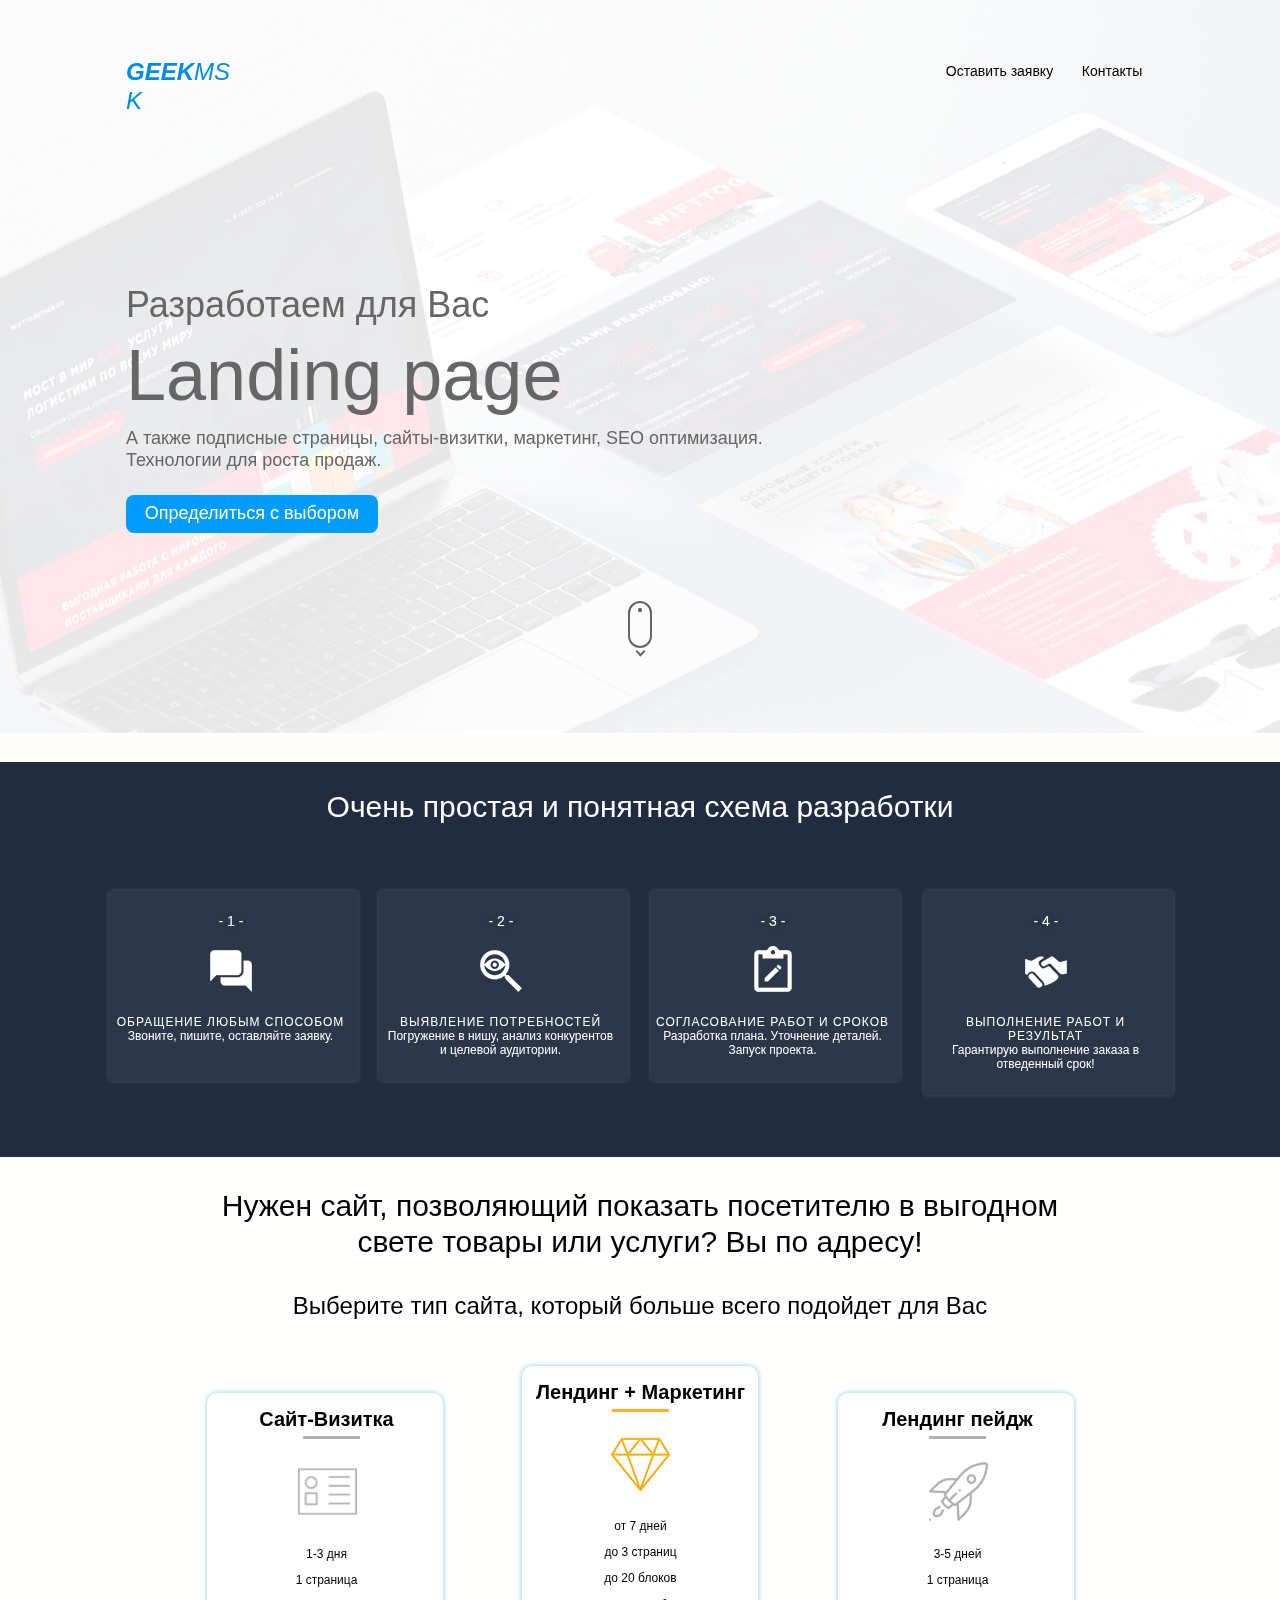
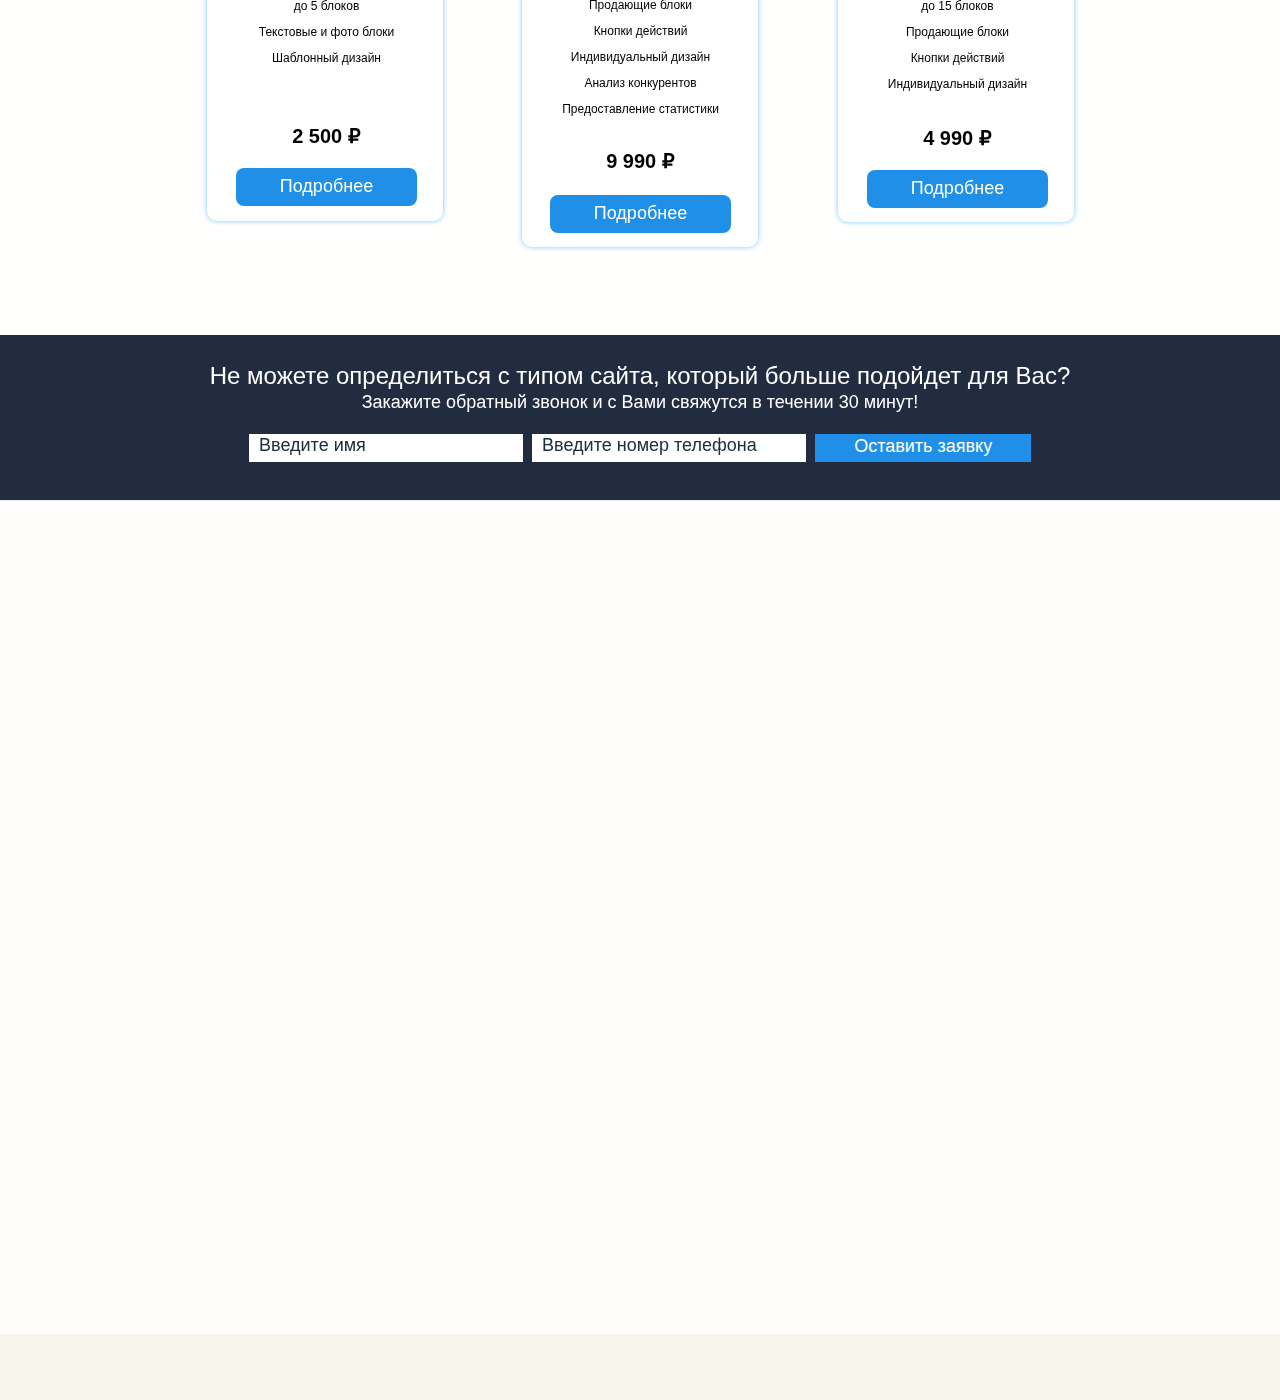
==== commit 012929ba: "updatee" ====
--- a/index.html
+++ b/index.html
@@ -17,11 +17,11 @@
   <title>Заказать Лендинг</title>
   <!-- CSS -->
   <link rel="stylesheet" type="text/css" href="css/site_global.css?crc=444006867"/>
-  <link rel="stylesheet" type="text/css" href="css/index.css?crc=3997854661" id="pagesheet"/>
+  <link rel="stylesheet" type="text/css" href="css/index.css?crc=379043912" id="pagesheet"/>
   <!-- IE-only CSS -->
   <!--[if lt IE 9]>
   <link rel="stylesheet" type="text/css" href="css/iefonts_index.css?crc=3824530138"/>
-  <link rel="stylesheet" type="text/css" href="css/nomq_index.css?crc=4162698076" id="nomq_pagesheet"/>
+  <link rel="stylesheet" type="text/css" href="css/nomq_index.css?crc=208505362" id="nomq_pagesheet"/>
   <![endif]-->
   <!-- Other scripts -->
   <script type="text/javascript">
@@ -250,7 +250,7 @@
          </div>
          <nav class="MenuBar clearfix grpelem" id="menuu450" data-sizePolicy="fixed" data-pintopage="page_fixedRight"><!-- horizontal box -->
           <div class="MenuItemContainer clearfix grpelem" id="u563"><!-- vertical box -->
-           <a class="nonblock nontext MenuItem MenuItemWithSubMenu anim_swing transition clearfix colelem" id="u566" href="index.html#type"><!-- horizontal box --><div class="MenuItemLabel NoWrap clearfix grpelem" id="u567-4" data-sizePolicy="fixed" data-pintopage="page_fixedLeft"><!-- content --><p class="shared_content" data-content-guid="u567-4_0_content">Варианты разработки</p></div></a>
+           <a class="nonblock nontext MenuItem MenuItemWithSubMenu anim_swing transition clearfix colelem" id="u566" href="index.html#type"><!-- horizontal box --><div class="MenuItemLabel NoWrap clearfix grpelem" id="u567-4" data-sizePolicy="fixed" data-pintopage="page_fixedLeft"><!-- content --><p class="shared_content" data-content-guid="u567-4_0_content">Оставить заявку</p></div></a>
           </div>
           <div class="MenuItemContainer clearfix grpelem" id="u517"><!-- vertical box -->
            <div class="MenuItem MenuItemWithSubMenu transition clearfix colelem" id="u518"><!-- horizontal box -->
@@ -266,10 +266,10 @@
          <p id="u442-4">Landing page</p>
         </div>
         <div class="clearfix colelem shared_content" id="u2108-6" data-sizePolicy="fixed" data-pintopage="page_fixedLeft" data-content-guid="u2108-6_content"><!-- content -->
-         <p>А также подписные страницы, сайты-визитки, маркетинг SEO оптимизация.</p>
+         <p>А также подписные страницы, сайты-визитки, маркетинг, SEO оптимизация.</p>
          <p>Технологии для роста продаж.</p>
         </div>
-        <a class="nonblock nontext anim_swing transition rounded-corners shadow clearfix colelem shared_content" id="u2114-4" href="index.html#info" data-sizePolicy="fixed" data-pintopage="page_fixedLeft" data-content-guid="u2114-4_content"><!-- content --><p>Заказать сейчас</p></a>
+        <a class="nonblock nontext anim_swing transition rounded-corners shadow clearfix colelem shared_content" id="u2114-4" href="index.html#info" data-sizePolicy="fixed" data-pintopage="page_fixedLeft" data-content-guid="u2114-4_content"><!-- content --><p>Определиться с выбором</p></a>
         <div class="size_fixed colelem shared_content" id="u445" data-sizePolicy="fixed" data-pintopage="page_fixedCenter" data-content-guid="u445_content"><!-- custom html -->
          
 <aside class="u445" >
@@ -280,8 +280,7 @@
        </div>
       </div>
      </div>
-     <div class="clearfix colelem" id="pinfo"><!-- group -->
-      <a class="anchor_item grpelem shared_content" id="info" data-sizePolicy="fixed" data-pintopage="page_fluidx" data-content-guid="info_content"></a>
+     <div class="clearfix colelem" id="ptype"><!-- group -->
       <a class="anchor_item grpelem shared_content" id="type" data-sizePolicy="fixed" data-pintopage="page_fluidx" data-content-guid="type_content"></a>
       <div class="browser_width grpelem" id="u2303-bw">
        <div class="rgba-background" id="u2303"><!-- group -->
@@ -301,36 +300,36 @@
          <div class="clearfix grpelem" id="u2818"><!-- group -->
           <div class="shadow rgba-background rounded-corners clearfix grpelem" id="u2822"><!-- column -->
            <div class="clearfix colelem shared_content" id="u2823-4" data-sizePolicy="fixed" data-pintopage="page_fixedCenter" data-content-guid="u2823-4_content"><!-- content -->
-            <p>- 1 -</p>
-           </div>
-           <img class="colelem temp_no_img_src" id="u2819" alt="" width="50" height="50" data-orig-src="images/icons8-chat-96-u2819.png?crc=171873489" src="images/blank.gif?crc=4208392903"/><!-- rasterized frame -->
+            <p>- 2 -</p>
+           </div>
+           <img class="colelem temp_no_img_src" id="u2819" alt="" width="50" height="50" data-orig-src="images/icons8-detective-96-u2819.png?crc=348232564" src="images/blank.gif?crc=4208392903"/><!-- rasterized frame -->
            <div class="clearfix colelem shared_content" id="u2821-6" data-sizePolicy="fixed" data-pintopage="page_fixedCenter" data-content-guid="u2821-6_content"><!-- content -->
-            <p id="u2821-2">ОБРАЩЕНИЕ ЛЮБЫМ СПОСОБОМ</p>
-            <p id="u2821-4">Звоните, пишите, оставляйте заявку.</p>
+            <p id="u2821-2">ВЫЯВЛЕНИЕ ПОТРЕБНОСТЕЙ</p>
+            <p id="u2821-4">Погружение в нишу, анализ конкурентов и целевой аудитории.</p>
            </div>
           </div>
          </div>
          <div class="clearfix grpelem" id="u2837"><!-- group -->
           <div class="shadow rgba-background rounded-corners clearfix grpelem" id="u2841"><!-- column -->
            <div class="clearfix colelem shared_content" id="u2842-4" data-sizePolicy="fixed" data-pintopage="page_fixedCenter" data-content-guid="u2842-4_content"><!-- content -->
-            <p>- 1 -</p>
-           </div>
-           <img class="colelem temp_no_img_src" id="u2838" alt="" width="50" height="50" data-orig-src="images/icons8-chat-96-u2838.png?crc=171873489" src="images/blank.gif?crc=4208392903"/><!-- rasterized frame -->
+            <p>- 3 -</p>
+           </div>
+           <img class="colelem temp_no_img_src" id="u2838" alt="" width="50" height="50" data-orig-src="images/icons8-task-96-u2838.png?crc=204415867" src="images/blank.gif?crc=4208392903"/><!-- rasterized frame -->
            <div class="clearfix colelem shared_content" id="u2840-6" data-sizePolicy="fixed" data-pintopage="page_fixedCenter" data-content-guid="u2840-6_content"><!-- content -->
-            <p id="u2840-2">ОБРАЩЕНИЕ ЛЮБЫМ СПОСОБОМ</p>
-            <p id="u2840-4">Звоните, пишите, оставляйте заявку.</p>
+            <p id="u2840-2">СОГЛАСОВАНИЕ РАБОТ И СРОКОВ</p>
+            <p id="u2840-4">Разработка плана. Уточнение деталей. Запуск проекта.</p>
            </div>
           </div>
          </div>
          <div class="clearfix grpelem" id="u2856"><!-- group -->
           <div class="shadow rgba-background rounded-corners clearfix grpelem" id="u2860"><!-- column -->
            <div class="clearfix colelem shared_content" id="u2861-4" data-sizePolicy="fixed" data-pintopage="page_fixedCenter" data-content-guid="u2861-4_content"><!-- content -->
-            <p>- 1 -</p>
-           </div>
-           <img class="colelem temp_no_img_src" id="u2857" alt="" width="50" height="50" data-orig-src="images/icons8-chat-96-u2857.png?crc=171873489" src="images/blank.gif?crc=4208392903"/><!-- rasterized frame -->
+            <p>- 4 -</p>
+           </div>
+           <img class="colelem temp_no_img_src" id="u2857" alt="" width="50" height="50" data-orig-src="images/icons8-handshake-96-u2857.png?crc=3856053994" src="images/blank.gif?crc=4208392903"/><!-- rasterized frame -->
            <div class="clearfix colelem shared_content" id="u2859-6" data-sizePolicy="fixed" data-pintopage="page_fixedCenter" data-content-guid="u2859-6_content"><!-- content -->
-            <p id="u2859-2">ОБРАЩЕНИЕ ЛЮБЫМ СПОСОБОМ</p>
-            <p id="u2859-4">Звоните, пишите, оставляйте заявку.</p>
+            <p id="u2859-2">ВЫПОЛНЕНИЕ РАБОТ И РЕЗУЛЬТАТ</p>
+            <p id="u2859-4">Гарантирую выполнение заказа в отведенный срок!</p>
            </div>
           </div>
          </div>
@@ -461,34 +460,37 @@
         <p>Выберите тип сайта, который больше всего подойдет для Вас</p>
        </div>
       </div>
+      <a class="anchor_item grpelem" id="info" data-sizePolicy="fixed" data-pintopage="page_fluidx"></a>
      </div>
      <div class="clearfix colelem" id="pu1701"><!-- group -->
       <div class="browser_width grpelem" id="u1701-bw">
        <div class="rgba-background" id="u1701"><!-- group -->
         <div class="clearfix" id="u1701_align_to_page">
          <form class="form-grp clearfix grpelem" id="widgetu2491" method="post" enctype="multipart/form-data" action="scripts/form-u2491.php" data-sizePolicy="fluidWidth" data-pintopage="page_fixedCenter"><!-- none box -->
-          <div class="clearfix colelem" id="pwidgetu2500"><!-- group -->
-           <div class="fld-grp clearfix grpelem" id="widgetu2500" data-required="true"><!-- none box -->
-            <span class="fld-input NoWrap actAsDiv rounded-corners clearfix grpelem" id="u2503-4" data-muse-temp-textContainer-sizePolicy="true" data-muse-temp-textContainer-pinning="true"><!-- content --><input class="wrapped-input shared_content" type="text" spellcheck="false" id="widgetu2500_input" name="custom_U2500" tabindex="1" data-content-guid="widgetu2500_input_content"/><label class="wrapped-input fld-prompt" id="widgetu2500_prompt" for="widgetu2500_input"><span class="actAsPara shared_content" data-content-guid="widgetu2500_prompt_0_content">Введите имя</span></label></span>
-           </div>
-           <div class="fld-grp clearfix grpelem" id="widgetu2504" data-required="true"><!-- none box -->
-            <span class="fld-input NoWrap actAsDiv rounded-corners clearfix grpelem" id="u2505-4" data-muse-temp-textContainer-sizePolicy="true" data-muse-temp-textContainer-pinning="true"><!-- content --><input class="wrapped-input shared_content" type="tel" spellcheck="false" id="widgetu2504_input" name="custom_U2504" tabindex="2" data-content-guid="widgetu2504_input_content"/><label class="wrapped-input fld-prompt" id="widgetu2504_prompt" for="widgetu2504_input"><span class="actAsPara shared_content" data-content-guid="widgetu2504_prompt_0_content">Введите номер телефона</span></label></span>
-           </div>
-          </div>
-          <button class="submit-btn NoWrap rounded-corners transition shadow clearfix colelem" id="u2492-4" data-muse-temp-textContainer-sizePolicy="true" data-muse-temp-textContainer-pinning="true" type="submit" value="Оставить заявку" tabindex="3"><!-- content -->
-           <div style="margin-top:-15px;height:15px;" class="shared_content" data-content-guid="u2492-4_0_content">
-            <p>Оставить заявку</p>
-           </div>
-          </button>
-          <div class="clearfix colelem" id="pu2493-4"><!-- group -->
-           <div class="clearfix grpelem" id="u2493-4" data-muse-temp-textContainer-sizePolicy="true" data-muse-temp-textContainer-pinning="true"><!-- content -->
-            <p class="shared_content" data-content-guid="u2493-4_0_content">Отправка формы…</p>
-           </div>
-           <div class="clearfix grpelem" id="u2498-4" data-muse-temp-textContainer-sizePolicy="true" data-muse-temp-textContainer-pinning="true"><!-- content -->
-            <p class="shared_content" data-content-guid="u2498-4_0_content">На сервере произошла ошибка.</p>
-           </div>
-           <div class="clearfix grpelem" id="u2499-4" data-muse-temp-textContainer-sizePolicy="true" data-muse-temp-textContainer-pinning="true"><!-- content -->
-            <p class="shared_content" data-content-guid="u2499-4_0_content">Форма получена.</p>
+          <div class="position_content" id="widgetu2491_position_content">
+           <div class="clearfix colelem" id="pwidgetu2500"><!-- group -->
+            <div class="fld-grp clearfix grpelem" id="widgetu2500" data-required="true"><!-- none box -->
+             <span class="fld-input NoWrap actAsDiv clearfix grpelem" id="u2503-4" data-muse-temp-textContainer-sizePolicy="true" data-muse-temp-textContainer-pinning="true"><!-- content --><input class="wrapped-input shared_content" type="text" spellcheck="false" id="widgetu2500_input" name="custom_U2500" tabindex="1" data-content-guid="widgetu2500_input_content"/><label class="wrapped-input fld-prompt" id="widgetu2500_prompt" for="widgetu2500_input"><span class="actAsPara shared_content" data-content-guid="widgetu2500_prompt_0_content">Введите имя</span></label></span>
+            </div>
+            <div class="fld-grp clearfix grpelem" id="widgetu2504" data-required="true"><!-- none box -->
+             <span class="fld-input NoWrap actAsDiv clearfix grpelem" id="u2505-4" data-muse-temp-textContainer-sizePolicy="true" data-muse-temp-textContainer-pinning="true"><!-- content --><input class="wrapped-input shared_content" type="tel" spellcheck="false" id="widgetu2504_input" name="custom_U2504" tabindex="2" data-content-guid="widgetu2504_input_content"/><label class="wrapped-input fld-prompt" id="widgetu2504_prompt" for="widgetu2504_input"><span class="actAsPara shared_content" data-content-guid="widgetu2504_prompt_0_content">Введите номер телефона</span></label></span>
+            </div>
+            <button class="submit-btn NoWrap transition shadow clearfix grpelem" id="u2492-4" data-muse-temp-textContainer-sizePolicy="true" data-muse-temp-textContainer-pinning="true" type="submit" value="Оставить заявку" tabindex="3"><!-- content -->
+             <div style="margin-top:-14px;height:14px;" class="shared_content" data-content-guid="u2492-4_0_content">
+              <p>Оставить заявку</p>
+             </div>
+            </button>
+           </div>
+           <div class="clearfix colelem" id="pu2493-4"><!-- group -->
+            <div class="clearfix grpelem" id="u2493-4" data-muse-temp-textContainer-sizePolicy="true" data-muse-temp-textContainer-pinning="true"><!-- content -->
+             <p class="shared_content" data-content-guid="u2493-4_0_content">Отправка формы…</p>
+            </div>
+            <div class="clearfix grpelem" id="u2498-4" data-muse-temp-textContainer-sizePolicy="true" data-muse-temp-textContainer-pinning="true"><!-- content -->
+             <p class="shared_content" data-content-guid="u2498-4_0_content">На сервере произошла ошибка.</p>
+            </div>
+            <div class="clearfix grpelem" id="u2499-4" data-muse-temp-textContainer-sizePolicy="true" data-muse-temp-textContainer-pinning="true"><!-- content -->
+             <p class="shared_content" data-content-guid="u2499-4_0_content">Форма получена.</p>
+            </div>
            </div>
           </div>
          </form>
@@ -509,7 +511,7 @@
     <div class="browser_width shared_content" id="u1684-bw" data-content-guid="u1684-bw_content">
      <div class="museBGSize" id="u1684"><!-- simple frame --></div>
     </div>
-    <div class="verticalspacer shared_content" data-offset-top="2895" data-content-above-spacer="2894" data-content-below-spacer="105" data-sizePolicy="fixed" data-pintopage="page_fixedLeft" data-content-guid="page_2_content"></div>
+    <div class="verticalspacer shared_content" data-offset-top="2890" data-content-above-spacer="2890" data-content-below-spacer="109" data-sizePolicy="fixed" data-pintopage="page_fixedLeft" data-content-guid="page_2_content"></div>
    </div>
   </div>
   <div class="breakpoint" id="bp_1086" data-max-width="1086"><!-- responsive breakpoint node -->
@@ -540,8 +542,7 @@
        </div>
       </div>
      </div>
-     <div class="clearfix colelem temp_no_id" data-orig-id="pinfo"><!-- group -->
-      <span class="anchor_item grpelem placeholder" data-placeholder-for="info_content"><!-- placeholder node --></span>
+     <div class="clearfix colelem temp_no_id" data-orig-id="ptype"><!-- group -->
       <span class="anchor_item grpelem placeholder" data-placeholder-for="type_content"><!-- placeholder node --></span>
       <div class="browser_width grpelem temp_no_id" data-orig-id="u2303-bw">
        <div class="rgba-background temp_no_id" data-orig-id="u2303"><!-- group -->
@@ -556,21 +557,21 @@
          <div class="clearfix grpelem temp_no_id" data-orig-id="u2818"><!-- group -->
           <div class="shadow rgba-background rounded-corners clearfix grpelem temp_no_id" data-orig-id="u2822"><!-- column -->
            <span class="clearfix colelem placeholder" data-placeholder-for="u2823-4_content"><!-- placeholder node --></span>
-           <img class="colelem temp_no_id temp_no_img_src" alt="" width="50" height="50" data-orig-src="images/icons8-chat-96-u28192.png?crc=171873489" data-orig-id="u2819" src="images/blank.gif?crc=4208392903"/><!-- rasterized frame -->
+           <img class="colelem temp_no_id temp_no_img_src" alt="" width="50" height="50" data-orig-src="images/icons8-detective-96-u28192.png?crc=348232564" data-orig-id="u2819" src="images/blank.gif?crc=4208392903"/><!-- rasterized frame -->
            <span class="clearfix colelem placeholder" data-placeholder-for="u2821-6_content"><!-- placeholder node --></span>
           </div>
          </div>
          <div class="clearfix grpelem temp_no_id" data-orig-id="u2837"><!-- group -->
           <div class="shadow rgba-background rounded-corners clearfix grpelem temp_no_id" data-orig-id="u2841"><!-- column -->
            <span class="clearfix colelem placeholder" data-placeholder-for="u2842-4_content"><!-- placeholder node --></span>
-           <img class="colelem temp_no_id temp_no_img_src" alt="" width="50" height="50" data-orig-src="images/icons8-chat-96-u28382.png?crc=171873489" data-orig-id="u2838" src="images/blank.gif?crc=4208392903"/><!-- rasterized frame -->
+           <img class="colelem temp_no_id temp_no_img_src" alt="" width="50" height="50" data-orig-src="images/icons8-task-96-u28382.png?crc=204415867" data-orig-id="u2838" src="images/blank.gif?crc=4208392903"/><!-- rasterized frame -->
            <span class="clearfix colelem placeholder" data-placeholder-for="u2840-6_content"><!-- placeholder node --></span>
           </div>
          </div>
          <div class="clearfix grpelem temp_no_id" data-orig-id="u2856"><!-- group -->
           <div class="shadow rgba-background rounded-corners clearfix grpelem temp_no_id" data-orig-id="u2860"><!-- column -->
            <span class="clearfix colelem placeholder" data-placeholder-for="u2861-4_content"><!-- placeholder node --></span>
-           <img class="colelem temp_no_id temp_no_img_src" alt="" width="50" height="50" data-orig-src="images/icons8-chat-96-u28572.png?crc=171873489" data-orig-id="u2857" src="images/blank.gif?crc=4208392903"/><!-- rasterized frame -->
+           <img class="colelem temp_no_id temp_no_img_src" alt="" width="50" height="50" data-orig-src="images/icons8-handshake-96-u28572.png?crc=3856053994" data-orig-id="u2857" src="images/blank.gif?crc=4208392903"/><!-- rasterized frame -->
            <span class="clearfix colelem placeholder" data-placeholder-for="u2859-6_content"><!-- placeholder node --></span>
           </div>
          </div>
@@ -585,26 +586,28 @@
        <div class="rgba-background temp_no_id" data-orig-id="u1701"><!-- group -->
         <div class="clearfix temp_no_id" data-orig-id="u1701_align_to_page">
          <form class="form-grp clearfix grpelem temp_no_id" method="post" enctype="multipart/form-data" action="scripts/form-u2491.php" data-sizePolicy="fluidWidth" data-pintopage="page_fixedCenter" data-orig-id="widgetu2491"><!-- none box -->
-          <div class="clearfix colelem temp_no_id" data-orig-id="pwidgetu2500"><!-- group -->
-           <div class="fld-grp clearfix grpelem temp_no_id" data-required="true" data-orig-id="widgetu2500"><!-- none box -->
-            <span class="fld-input NoWrap actAsDiv rounded-corners clearfix grpelem temp_no_id" data-muse-temp-textContainer-sizePolicy="true" data-muse-temp-textContainer-pinning="true" data-orig-id="u2503-4"><!-- content --><span class="wrapped-input placeholder" data-placeholder-for="widgetu2500_input_content"><!-- placeholder node --></span><label class="wrapped-input fld-prompt temp_no_id" for="widgetu2500_input" data-orig-id="widgetu2500_prompt"><span class="actAsPara placeholder" data-placeholder-for="widgetu2500_prompt_0_content"><!-- placeholder node --></span></label></span>
-           </div>
-           <div class="fld-grp clearfix grpelem temp_no_id" data-required="true" data-orig-id="widgetu2504"><!-- none box -->
-            <span class="fld-input NoWrap actAsDiv rounded-corners clearfix grpelem temp_no_id" data-muse-temp-textContainer-sizePolicy="true" data-muse-temp-textContainer-pinning="true" data-orig-id="u2505-4"><!-- content --><span class="wrapped-input placeholder" data-placeholder-for="widgetu2504_input_content"><!-- placeholder node --></span><label class="wrapped-input fld-prompt temp_no_id" for="widgetu2504_input" data-orig-id="widgetu2504_prompt"><span class="actAsPara placeholder" data-placeholder-for="widgetu2504_prompt_0_content"><!-- placeholder node --></span></label></span>
-           </div>
-          </div>
-          <button class="submit-btn NoWrap rounded-corners transition shadow clearfix colelem temp_no_id" data-muse-temp-textContainer-sizePolicy="true" data-muse-temp-textContainer-pinning="true" type="submit" value="Оставить заявку" tabindex="6" data-orig-id="u2492-4"><!-- content -->
-           <span class="placeholder" data-placeholder-for="u2492-4_0_content"><!-- placeholder node --></span>
-          </button>
-          <div class="clearfix colelem temp_no_id" data-orig-id="pu2493-4"><!-- group -->
-           <div class="clearfix grpelem temp_no_id" data-muse-temp-textContainer-sizePolicy="true" data-muse-temp-textContainer-pinning="true" data-orig-id="u2493-4"><!-- content -->
-            <span class="placeholder" data-placeholder-for="u2493-4_0_content"><!-- placeholder node --></span>
-           </div>
-           <div class="clearfix grpelem temp_no_id" data-muse-temp-textContainer-sizePolicy="true" data-muse-temp-textContainer-pinning="true" data-orig-id="u2498-4"><!-- content -->
-            <span class="placeholder" data-placeholder-for="u2498-4_0_content"><!-- placeholder node --></span>
-           </div>
-           <div class="clearfix grpelem temp_no_id" data-muse-temp-textContainer-sizePolicy="true" data-muse-temp-textContainer-pinning="true" data-orig-id="u2499-4"><!-- content -->
-            <span class="placeholder" data-placeholder-for="u2499-4_0_content"><!-- placeholder node --></span>
+          <div class="position_content temp_no_id" data-orig-id="widgetu2491_position_content">
+           <div class="clearfix colelem temp_no_id" data-orig-id="pwidgetu2500"><!-- group -->
+            <div class="fld-grp clearfix grpelem temp_no_id" data-required="true" data-orig-id="widgetu2500"><!-- none box -->
+             <span class="fld-input NoWrap actAsDiv clearfix grpelem temp_no_id" data-muse-temp-textContainer-sizePolicy="true" data-muse-temp-textContainer-pinning="true" data-orig-id="u2503-4"><!-- content --><span class="wrapped-input placeholder" data-placeholder-for="widgetu2500_input_content"><!-- placeholder node --></span><label class="wrapped-input fld-prompt temp_no_id" for="widgetu2500_input" data-orig-id="widgetu2500_prompt"><span class="actAsPara placeholder" data-placeholder-for="widgetu2500_prompt_0_content"><!-- placeholder node --></span></label></span>
+            </div>
+            <div class="fld-grp clearfix grpelem temp_no_id" data-required="true" data-orig-id="widgetu2504"><!-- none box -->
+             <span class="fld-input NoWrap actAsDiv clearfix grpelem temp_no_id" data-muse-temp-textContainer-sizePolicy="true" data-muse-temp-textContainer-pinning="true" data-orig-id="u2505-4"><!-- content --><span class="wrapped-input placeholder" data-placeholder-for="widgetu2504_input_content"><!-- placeholder node --></span><label class="wrapped-input fld-prompt temp_no_id" for="widgetu2504_input" data-orig-id="widgetu2504_prompt"><span class="actAsPara placeholder" data-placeholder-for="widgetu2504_prompt_0_content"><!-- placeholder node --></span></label></span>
+            </div>
+            <button class="submit-btn NoWrap transition shadow clearfix grpelem temp_no_id" data-muse-temp-textContainer-sizePolicy="true" data-muse-temp-textContainer-pinning="true" type="submit" value="Оставить заявку" tabindex="6" data-orig-id="u2492-4"><!-- content -->
+             <span class="placeholder" data-placeholder-for="u2492-4_0_content"><!-- placeholder node --></span>
+            </button>
+           </div>
+           <div class="clearfix colelem temp_no_id" data-orig-id="pu2493-4"><!-- group -->
+            <div class="clearfix grpelem temp_no_id" data-muse-temp-textContainer-sizePolicy="true" data-muse-temp-textContainer-pinning="true" data-orig-id="u2493-4"><!-- content -->
+             <span class="placeholder" data-placeholder-for="u2493-4_0_content"><!-- placeholder node --></span>
+            </div>
+            <div class="clearfix grpelem temp_no_id" data-muse-temp-textContainer-sizePolicy="true" data-muse-temp-textContainer-pinning="true" data-orig-id="u2498-4"><!-- content -->
+             <span class="placeholder" data-placeholder-for="u2498-4_0_content"><!-- placeholder node --></span>
+            </div>
+            <div class="clearfix grpelem temp_no_id" data-muse-temp-textContainer-sizePolicy="true" data-muse-temp-textContainer-pinning="true" data-orig-id="u2499-4"><!-- content -->
+             <span class="placeholder" data-placeholder-for="u2499-4_0_content"><!-- placeholder node --></span>
+            </div>
            </div>
           </div>
          </form>
--- a/css/index.css
+++ b/css/index.css
@@ -1 +1 @@
-.version.index{color:#0000EE;background-color:#4A6BC5;}.js body.initialized{visibility:visible;}#page{z-index:1;background-image:none;border-color:#000000;margin-left:auto;width:100%;border-width:0px;background-color:transparent;margin-right:auto;min-height:3000px;}#pu988{z-index:4;margin-right:-10000px;}#u988{min-height:736.8px;padding-bottom:0px;z-index:4;-pie-background:rgba(255,255,255,0.9);}#u988_align_to_page{padding-bottom:117px;position:relative;margin-left:auto;margin-right:auto;padding-top:57px;}#pu436-5{width:100%;z-index:5;position:relative;}#u436-5{color:#008CE6;line-height:29px;position:relative;left:126px;font-size:24px;background-color:transparent;font-style:italic;font-family:ubuntu, sans-serif;min-height:29px;z-index:5;font-weight:400;width:118px;margin-right:-10000px;}#u436{font-weight:700;}#menuu450{left:-383px;background-color:transparent;border-color:transparent;position:relative;margin-left:100%;width:258px;border-width:0px;z-index:17;margin-right:-10000px;height:29px;}#u563{position:relative;width:169px;background-color:transparent;margin-right:-10000px;min-height:29px;}#u566{padding-bottom:12px;transition-duration:0s;background-image:url("../images/blank.gif?crc=4208392903");position:relative;-webkit-transition-delay:0s;width:169px;background-color:transparent;transition-delay:0s;-webkit-transition-duration:0s;}#u566:hover{transition-duration:1s;-webkit-transition-duration:1s;-webkit-transition-delay:0.2s;width:169px;transition-delay:0.2s;min-height:0px;transition-timing-function:ease;border-color:#000000;border-style:solid;-webkit-transition-timing-function:ease;margin:0px 0px -2px;border-width:0px 0px 2px;}#u566.MuseMenuActive{width:167px;transition-duration:0s;-webkit-transition-delay:0s;transition-delay:0s;min-height:0px;border-color:#FFFFFF;border-style:solid;border-width:1px;-webkit-transition-duration:0s;margin:0px;}#u567-4{color:#000000;font-family:roboto, sans-serif;position:relative;left:9px;font-size:14px;background-color:transparent;min-height:17px;text-align:center;letter-spacing:0px;font-weight:400;width:151px;border-width:0px;top:6px;margin-right:-10000px;border-color:transparent;}#u566:hover #u567-4,#u566.MuseMenuActive #u567-4{width:151px;min-height:17px;padding-bottom:0px;padding-top:0px;margin:0px -10000px 0px 0px;}#u517{left:172px;position:relative;width:86px;background-color:transparent;margin-right:-10000px;min-height:29px;}#u518{padding-bottom:12px;transition-duration:0s;background-image:url("../images/blank.gif?crc=4208392903");position:relative;-webkit-transition-delay:0s;width:86px;background-color:transparent;transition-delay:0s;-webkit-transition-duration:0s;}#u518:hover{transition-duration:1s;-webkit-transition-duration:1s;-webkit-transition-delay:0.2s;width:86px;transition-delay:0.2s;min-height:0px;transition-timing-function:ease;border-color:#000000;border-style:solid;-webkit-transition-timing-function:ease;margin:0px 0px -2px;border-width:0px 0px 2px;}#u518.MuseMenuActive{width:84px;transition-duration:0s;-webkit-transition-delay:0s;transition-delay:0s;min-height:0px;border-color:#FFFFFF;border-style:solid;border-width:1px;-webkit-transition-duration:0s;margin:0px;}#u521-4{color:#000000;font-family:roboto, sans-serif;position:relative;left:9px;top:6px;background-color:transparent;min-height:17px;text-align:center;border-color:transparent;font-weight:400;width:68px;border-width:0px;margin-right:-10000px;}#u518:hover #u521-4,#u518.MuseMenuActive #u521-4{width:68px;min-height:17px;padding-bottom:0px;padding-top:0px;margin:0px -10000px 0px 0px;}.MenuItem{cursor:pointer;}#u442-6{color:#666666;margin-top:166px;text-align:left;background-color:transparent;font-family:roboto, sans-serif;font-weight:300;position:relative;left:126px;z-index:10;min-height:146px;}#u442-2{line-height:47px;font-size:36px;}#u442-4{line-height:94px;font-size:72px;}#u2108-6{color:#666666;line-height:22px;position:relative;left:126px;font-size:18px;background-color:transparent;font-family:roboto, sans-serif;min-height:46px;text-align:left;z-index:173;font-weight:400;}#u2114-4{color:#FFFFFF;margin-top:22px;transition-duration:0.8s;background-image:url("../images/blank.gif?crc=4208392903");line-height:36px;position:relative;font-weight:300;-webkit-transition-delay:0s;font-size:18px;background-color:#009CFF;transition-delay:0s;min-height:38px;left:126px;text-align:center;z-index:179;transition-timing-function:ease;border-radius:8px;font-family:roboto, sans-serif;width:192px;-webkit-transition-timing-function:ease;-webkit-transition-duration:0.8s;}#u2114-4:hover{width:192px;box-shadow:0px 0px 8px rgba(0,140,230,0.5),0px 0px 8px rgba(0,140,230,0.5);min-height:38px;padding-bottom:0px;background-color:#008CE6;padding-top:0px;margin:22px 0px 0px;}#u445{left:-25px;margin-top:34px;background-color:transparent;border-color:transparent;position:relative;margin-left:50%;width:50px;border-width:0px;z-index:16;min-height:82px;}#u988-bw{z-index:4;min-height:736.8px;}#pinfo{z-index:40;width:100%;}#info{width:22px;margin-right:-10000px;position:relative;}#type{width:22px;margin-top:304px;margin-right:-10000px;position:relative;}#u2303{min-height:319px;padding-bottom:62px;z-index:183;-pie-background:rgba(21,33,55,0.95);}#u2799{left:-531px;margin-top:129px;background-color:transparent;border-color:transparent;position:relative;margin-left:50%;width:249px;border-width:0px;z-index:222;margin-right:-10000px;}#u2802{padding-top:20px;left:-125px;width:249px;box-shadow:0px 0px 5px rgba(255,255,255,0.1),0px 0px 5px rgba(255,255,255,0.1);border-radius:3px;position:relative;margin-left:50%;padding-bottom:38px;z-index:223;margin-right:-10000px;-pie-background:rgba(255,255,255,0.1);}#u2800-4{color:#FFFFFF;line-height:21px;position:relative;margin-left:50%;z-index:232;font-family:roboto, sans-serif;min-height:22px;left:-19px;text-align:center;box-shadow:none;font-weight:400;width:34px;background-color:transparent;text-shadow:0px 0px 5px rgba(6,102,102,0.2),0px 0px 5px rgba(6,102,102,0.2);}#u2803{left:-27px;margin-top:13px;display:block;position:relative;margin-left:50%;vertical-align:top;z-index:224;}#u2801-6{left:-120px;color:#FFFFFF;margin-top:19px;text-align:center;background-color:transparent;line-height:14px;position:relative;margin-left:50%;width:235px;font-size:12px;z-index:226;}#u2818{left:-261px;margin-top:129px;background-color:transparent;border-color:transparent;position:relative;margin-left:50%;width:249px;border-width:0px;z-index:236;margin-right:-10000px;}#u2822{padding-top:20px;left:-125px;width:249px;box-shadow:0px 0px 5px rgba(255,255,255,0.1),0px 0px 5px rgba(255,255,255,0.1);border-radius:3px;position:relative;margin-left:50%;padding-bottom:38px;z-index:237;margin-right:-10000px;-pie-background:rgba(255,255,255,0.1);}#u2823-4{color:#FFFFFF;line-height:21px;position:relative;margin-left:50%;z-index:246;font-family:roboto, sans-serif;min-height:22px;left:-19px;text-align:center;box-shadow:none;font-weight:400;width:34px;background-color:transparent;text-shadow:0px 0px 5px rgba(6,102,102,0.2),0px 0px 5px rgba(6,102,102,0.2);}#u2819{left:-27px;margin-top:13px;display:block;position:relative;margin-left:50%;vertical-align:top;z-index:238;}#u2821-6{left:-120px;color:#FFFFFF;margin-top:19px;text-align:center;background-color:transparent;line-height:14px;position:relative;margin-left:50%;width:235px;font-size:12px;z-index:240;}#u2837{left:11px;margin-top:129px;background-color:transparent;border-color:transparent;position:relative;margin-left:50%;width:249px;border-width:0px;z-index:250;margin-right:-10000px;}#u2841{padding-top:20px;left:-125px;width:249px;box-shadow:0px 0px 5px rgba(255,255,255,0.1),0px 0px 5px rgba(255,255,255,0.1);border-radius:3px;position:relative;margin-left:50%;padding-bottom:38px;z-index:251;margin-right:-10000px;-pie-background:rgba(255,255,255,0.1);}#u2842-4{color:#FFFFFF;line-height:21px;position:relative;margin-left:50%;z-index:260;font-family:roboto, sans-serif;min-height:22px;left:-19px;text-align:center;box-shadow:none;font-weight:400;width:34px;background-color:transparent;text-shadow:0px 0px 5px rgba(6,102,102,0.2),0px 0px 5px rgba(6,102,102,0.2);}#u2838{left:-27px;margin-top:13px;display:block;position:relative;margin-left:50%;vertical-align:top;z-index:252;}#u2840-6{left:-120px;color:#FFFFFF;margin-top:19px;text-align:center;background-color:transparent;line-height:14px;position:relative;margin-left:50%;width:235px;font-size:12px;z-index:254;}#u2856{left:284px;margin-top:129px;background-color:transparent;border-color:transparent;position:relative;margin-left:50%;width:249px;border-width:0px;z-index:264;margin-right:-10000px;}#u2860{padding-top:20px;left:-125px;width:249px;box-shadow:0px 0px 5px rgba(255,255,255,0.1),0px 0px 5px rgba(255,255,255,0.1);border-radius:3px;position:relative;margin-left:50%;padding-bottom:38px;z-index:265;margin-right:-10000px;-pie-background:rgba(255,255,255,0.1);}#u2861-4{color:#FFFFFF;line-height:21px;position:relative;margin-left:50%;z-index:274;font-family:roboto, sans-serif;min-height:22px;left:-19px;text-align:center;box-shadow:none;font-weight:400;width:34px;background-color:transparent;text-shadow:0px 0px 5px rgba(6,102,102,0.2),0px 0px 5px rgba(6,102,102,0.2);}#u2800-4:hover,#u2823-4:hover,#u2842-4:hover,#u2861-4:hover{width:34px;left:-19px;min-height:22px;padding-bottom:0px;box-shadow:none;text-shadow:0px 0px 5px rgba(6,102,102,0.2),0px 0px 5px rgba(6,102,102,0.2);padding-top:0px;margin:0px 0px 0px 50%;}#u2800-4:hover p,#u2823-4:hover p,#u2842-4:hover p,#u2861-4:hover p{visibility:inherit;color:#666666;}#u2857{left:-27px;margin-top:13px;display:block;position:relative;margin-left:50%;vertical-align:top;z-index:266;}#u2859-6{left:-120px;color:#FFFFFF;margin-top:19px;text-align:center;background-color:transparent;line-height:14px;position:relative;margin-left:50%;width:235px;font-size:12px;z-index:268;}#u2801-2,#u2821-2,#u2840-2,#u2859-2{font-family:roboto, sans-serif;letter-spacing:1px;font-weight:400;}#u2801-4,#u2821-4,#u2840-4,#u2859-4{font-family:roboto, sans-serif;font-weight:300;}#u2303-bw{z-index:183;min-height:319px;}#u2471-4{color:#FFFFFF;text-align:center;background-color:transparent;letter-spacing:0px;font-family:roboto, sans-serif;font-weight:400;font-size:30px;z-index:184;line-height:36px;min-height:40px;}#u2471-4-bw{margin-top:28px;z-index:184;min-height:40px;}#pu1695{margin-left:2px;width:0.01px;z-index:3;}#u1695{min-height:689px;padding-bottom:88px;z-index:3;-pie-background:rgba(255,255,255,0.95);}#u1722{left:-443px;margin-top:236px;background-color:transparent;border-color:transparent;position:relative;margin-left:50%;width:236px;border-width:0px;z-index:42;margin-right:-10000px;}#u587{left:-118px;transition-duration:0.8s;background-image:url("../images/blank.gif?crc=4208392903");padding-top:14px;-webkit-transition-delay:0.2s;background-color:#FFFFFF;transition-delay:0.2s;position:relative;padding-bottom:15px;box-shadow:0px 0px 5px rgba(0,156,255,0.3),0px 0px 5px rgba(0,156,255,0.3);transition-timing-function:ease;border-radius:10px;margin-right:-10000px;width:236px;margin-left:50%;z-index:43;-webkit-transition-timing-function:ease;-webkit-transition-duration:0.8s;}#u590-4{color:#000000;line-height:24px;position:relative;margin-left:50%;font-size:20px;background-color:transparent;font-family:roboto, sans-serif;min-height:29px;left:-89px;text-align:center;z-index:44;font-weight:900;width:181px;}#u698{left:-22px;position:relative;margin-left:50%;width:57px;z-index:65;height:3px;-pie-background:rgba(0,0,0,0.3);}#u593{left:-31px;width:66px;height:59px;margin-left:50%;opacity:0.3;filter:alpha(opacity=30);position:relative;z-index:48;margin-top:23px;-ms-filter:"progid:DXImageTransform.Microsoft.Alpha(Opacity=30)";background:transparent url("../images/identity-card-layout.png?crc=3996020389") no-repeat center center;background-size:contain;}#u604-4{color:#000000;width:181px;line-height:14px;position:relative;margin-left:50%;font-size:12px;background-color:transparent;font-family:roboto, sans-serif;min-height:19px;left:-89px;text-align:center;z-index:49;font-weight:500;margin-top:26px;}#u607-4{color:#000000;width:181px;line-height:14px;position:relative;margin-left:50%;font-size:12px;background-color:transparent;font-family:roboto, sans-serif;min-height:19px;left:-89px;text-align:center;z-index:53;font-weight:500;margin-top:7px;}#u913-4{color:#000000;width:181px;line-height:14px;position:relative;margin-left:50%;font-size:12px;background-color:transparent;font-family:roboto, sans-serif;min-height:19px;left:-89px;text-align:center;z-index:66;font-weight:500;margin-top:7px;}#u916-4{color:#000000;width:181px;line-height:14px;position:relative;margin-left:50%;font-size:12px;background-color:transparent;font-family:roboto, sans-serif;min-height:19px;left:-89px;text-align:center;z-index:70;font-weight:500;margin-top:7px;}#u1704-4{color:#000000;width:181px;line-height:14px;position:relative;margin-left:50%;font-size:12px;background-color:transparent;font-family:roboto, sans-serif;min-height:19px;left:-89px;text-align:center;z-index:74;font-weight:500;margin-top:7px;}#u644-4{color:#000000;width:181px;line-height:24px;position:relative;margin-left:50%;font-size:20px;background-color:transparent;font-family:roboto, sans-serif;min-height:26px;left:-89px;text-align:center;z-index:61;font-weight:900;margin-top:54px;}#u613-4{color:#FFFFFF;margin-top:18px;transition-duration:0s;background-image:url("../images/blank.gif?crc=4208392903");line-height:36px;position:relative;font-weight:400;-webkit-transition-delay:0s;font-size:18px;z-index:57;transition-delay:0s;min-height:38px;margin-left:50%;left:-89px;text-align:center;background-color:#1F8FE8;border-radius:8px;font-family:roboto, sans-serif;width:181px;-webkit-transition-duration:0s;}#u613-4:hover{left:-89px;width:181px;transition-duration:0.6s;-webkit-transition-duration:0.6s;padding-bottom:0px;background-color:#1871C4;transition-delay:0.1s;min-height:38px;-webkit-transition-delay:0.1s;transition-timing-function:ease;box-shadow:0px 0px 10px rgba(24,113,196,0.5),0px 0px 10px rgba(24,113,196,0.5);-webkit-transition-timing-function:ease;padding-top:0px;margin:18px 0px 0px 50%;}#u1716{left:-120px;margin-top:209px;background-color:transparent;border-color:transparent;position:relative;margin-left:50%;width:236px;border-width:0px;z-index:118;margin-right:-10000px;}#u674{left:-118px;transition-duration:0.8s;background-image:url("../images/blank.gif?crc=4208392903");padding-top:14px;-webkit-transition-delay:0.2s;background-color:#FFFFFF;transition-delay:0.2s;position:relative;padding-bottom:14px;box-shadow:0px 0px 5px rgba(0,156,255,0.3),0px 0px 5px rgba(0,156,255,0.3);transition-timing-function:ease;border-radius:10px;margin-right:-10000px;width:236px;margin-left:50%;z-index:119;-webkit-transition-timing-function:ease;-webkit-transition-duration:0.8s;}#u675-4{color:#000000;line-height:24px;position:relative;margin-left:50%;font-size:20px;background-color:transparent;font-family:roboto, sans-serif;min-height:29px;left:-111px;text-align:center;z-index:120;font-weight:900;width:223px;}#u712{left:-28px;background-color:#FCB31E;position:relative;margin-left:50%;width:57px;z-index:133;height:3px;}#u676{left:-33px;width:66px;height:59px;margin-left:50%;opacity:1;filter:alpha(opacity=100);position:relative;z-index:124;margin-top:23px;-ms-filter:"progid:DXImageTransform.Microsoft.Alpha(Opacity=100)";background:transparent url("../images/diamond.png?crc=172085219") no-repeat center center;background-size:contain;}#u949-4{color:#000000;width:181px;line-height:14px;position:relative;margin-left:50%;font-size:12px;background-color:transparent;font-family:roboto, sans-serif;min-height:19px;left:-90px;text-align:center;z-index:134;font-weight:500;margin-top:25px;}#u950-4{color:#000000;width:181px;line-height:14px;position:relative;margin-left:50%;font-size:12px;background-color:transparent;font-family:roboto, sans-serif;min-height:19px;left:-90px;text-align:center;z-index:138;font-weight:500;margin-top:7px;}#u951-4{color:#000000;width:181px;line-height:14px;position:relative;margin-left:50%;font-size:12px;background-color:transparent;font-family:roboto, sans-serif;min-height:19px;left:-90px;text-align:center;z-index:142;font-weight:500;margin-top:7px;}#u952-4{color:#000000;width:181px;line-height:14px;position:relative;margin-left:50%;font-size:12px;background-color:transparent;font-family:roboto, sans-serif;min-height:19px;left:-90px;text-align:center;z-index:146;font-weight:500;margin-top:8px;}#u1710-4{color:#000000;width:181px;line-height:14px;position:relative;margin-left:50%;font-size:12px;background-color:transparent;font-family:roboto, sans-serif;min-height:19px;left:-90px;text-align:center;z-index:164;font-weight:500;margin-top:7px;}#u1711-4{color:#000000;width:181px;line-height:14px;position:relative;margin-left:50%;font-size:12px;background-color:transparent;font-family:roboto, sans-serif;min-height:19px;left:-90px;text-align:center;z-index:168;font-weight:500;margin-top:7px;}#u953-4{color:#000000;width:181px;line-height:14px;position:relative;margin-left:50%;font-size:12px;background-color:transparent;font-family:roboto, sans-serif;min-height:19px;left:-90px;text-align:center;z-index:150;font-weight:500;margin-top:7px;}#u964-5{color:#000000;width:181px;line-height:14px;position:relative;margin-left:50%;font-size:12px;background-color:transparent;font-family:roboto, sans-serif;min-height:19px;left:-90px;text-align:center;z-index:154;font-weight:500;margin-top:7px;}#u964{line-height:0px;font-size:1px;}#u967-4{color:#000000;text-align:center;background-color:transparent;line-height:14px;font-weight:500;width:181px;font-size:12px;z-index:159;font-family:roboto, sans-serif;min-height:19px;}#u681-4{color:#000000;width:181px;line-height:24px;position:relative;margin-left:50%;font-size:20px;background-color:transparent;font-family:roboto, sans-serif;min-height:26px;left:-90px;text-align:center;z-index:129;font-weight:900;margin-top:25px;}#u680-4{color:#FFFFFF;margin-top:20px;transition-duration:0s;background-image:url("../images/blank.gif?crc=4208392903");line-height:36px;position:relative;font-weight:400;-webkit-transition-delay:0s;font-size:18px;z-index:125;transition-delay:0s;min-height:38px;margin-left:50%;left:-90px;text-align:center;background-color:#1F8FE8;border-radius:8px;font-family:roboto, sans-serif;width:181px;-webkit-transition-duration:0s;}#u680-4:hover{left:-90px;width:181px;transition-duration:0.6s;-webkit-transition-duration:0.6s;padding-bottom:0px;background-color:#1871C4;transition-delay:0.1s;min-height:38px;-webkit-transition-delay:0.1s;transition-timing-function:ease;box-shadow:0px 0px 10px rgba(24,113,196,0.5),0px 0px 10px rgba(24,113,196,0.5);-webkit-transition-timing-function:ease;padding-top:0px;margin:20px 0px 0px 50%;}#u1719{left:203px;margin-top:236px;background-color:transparent;border-color:transparent;position:relative;margin-left:50%;width:236px;border-width:0px;z-index:78;margin-right:-10000px;}#u616{left:-118px;transition-duration:0.8s;background-image:url("../images/blank.gif?crc=4208392903");padding-top:14px;-webkit-transition-delay:0.2s;background-color:#FFFFFF;transition-delay:0.2s;position:relative;padding-bottom:14px;box-shadow:0px 0px 5px rgba(0,156,255,0.3),0px 0px 5px rgba(0,156,255,0.3);transition-timing-function:ease;border-radius:10px;margin-right:-10000px;width:236px;margin-left:50%;z-index:79;-webkit-transition-timing-function:ease;-webkit-transition-duration:0.8s;}#u587:hover,#u674:hover,#u616:hover{left:-118px;width:236px;box-shadow:0px 0px 15px rgba(0,156,255,0.4),0px 0px 15px rgba(0,156,255,0.4);min-height:0px;margin:0px -10000px 0px 50%;}#u617-4{color:#000000;line-height:24px;position:relative;margin-left:50%;font-size:20px;background-color:transparent;font-family:roboto, sans-serif;min-height:29px;left:-89px;text-align:center;z-index:80;font-weight:900;width:181px;}#u709{left:-27px;margin-bottom:-2px;position:relative;margin-left:50%;width:57px;top:-2px;z-index:93;height:3px;-pie-background:rgba(0,0,0,0.3);}#u618{left:-31px;width:66px;height:59px;margin-left:50%;opacity:0.3;filter:alpha(opacity=30);position:relative;z-index:84;margin-top:25px;-ms-filter:"progid:DXImageTransform.Microsoft.Alpha(Opacity=30)";background:transparent url("../images/startup.png?crc=29465932") no-repeat center center;background-size:contain;}#u919-4{color:#000000;width:181px;line-height:14px;position:relative;margin-left:50%;font-size:12px;background-color:transparent;font-family:roboto, sans-serif;min-height:19px;left:-89px;text-align:center;z-index:94;font-weight:500;margin-top:26px;}#u920-4{color:#000000;width:181px;line-height:14px;position:relative;margin-left:50%;font-size:12px;background-color:transparent;font-family:roboto, sans-serif;min-height:19px;left:-89px;text-align:center;z-index:98;font-weight:500;margin-top:7px;}#u921-4{color:#000000;width:181px;line-height:14px;position:relative;margin-left:50%;font-size:12px;background-color:transparent;font-family:roboto, sans-serif;min-height:19px;left:-89px;text-align:center;z-index:102;font-weight:500;margin-top:7px;}#u922-4{color:#000000;width:181px;line-height:14px;position:relative;margin-left:50%;font-size:12px;background-color:transparent;font-family:roboto, sans-serif;min-height:19px;left:-89px;text-align:center;z-index:106;font-weight:500;margin-top:7px;}#u931-4{color:#000000;width:181px;line-height:14px;position:relative;margin-left:50%;font-size:12px;background-color:transparent;font-family:roboto, sans-serif;min-height:19px;left:-89px;text-align:center;z-index:110;font-weight:500;margin-top:7px;}#u1707-4{color:#000000;width:181px;line-height:14px;position:relative;margin-left:50%;font-size:12px;background-color:transparent;font-family:roboto, sans-serif;min-height:19px;left:-89px;text-align:center;z-index:114;font-weight:500;margin-top:7px;}#u647-4{color:#000000;width:181px;line-height:24px;position:relative;margin-left:50%;font-size:20px;background-color:transparent;font-family:roboto, sans-serif;min-height:25px;left:-89px;text-align:center;z-index:89;font-weight:900;margin-top:30px;}#u622-4{color:#FFFFFF;margin-top:19px;transition-duration:0s;background-image:url("../images/blank.gif?crc=4208392903");line-height:36px;position:relative;font-weight:400;-webkit-transition-delay:0s;font-size:18px;z-index:85;transition-delay:0s;min-height:38px;margin-left:50%;left:-89px;text-align:center;background-color:#1F8FE8;border-radius:8px;font-family:roboto, sans-serif;width:181px;-webkit-transition-duration:0s;}#u622-4:hover{left:-89px;width:181px;transition-duration:0.6s;-webkit-transition-duration:0.6s;padding-bottom:0px;background-color:#1871C4;transition-delay:0.1s;min-height:38px;-webkit-transition-delay:0.1s;transition-timing-function:ease;box-shadow:0px 0px 10px rgba(24,113,196,0.5),0px 0px 10px rgba(24,113,196,0.5);-webkit-transition-timing-function:ease;padding-top:0px;margin:19px 0px 0px 50%;}#u1695-bw{z-index:3;min-height:689px;}#u539-6{color:#000000;text-align:center;background-color:transparent;line-height:36px;font-weight:400;font-size:30px;z-index:30;font-family:roboto, sans-serif;min-height:76px;}#u539-6-bw{margin-top:31px;z-index:30;min-height:76px;}#u584-4{color:#000000;text-align:center;background-color:transparent;line-height:29px;font-weight:300;font-size:24px;z-index:36;font-family:roboto, sans-serif;min-height:35px;}#u584-4-bw{margin-top:134px;z-index:36;min-height:35px;}#pu1701{margin-left:2px;width:0.01px;z-index:41;}#u1701{min-height:236px;z-index:41;-pie-background:rgba(21,33,55,0.95);}#u2303_align_to_page,#u1695_align_to_page,#u1701_align_to_page{margin-left:auto;margin-right:auto;position:relative;}#widgetu2491{left:-2px;position:relative;padding-bottom:0px;margin-top:117px;z-index:194;margin-right:-10000px;}#pwidgetu2500{z-index:195;width:100%;}#widgetu2500{background-color:transparent;margin-bottom:-2px;border-color:transparent;position:relative;margin-top:-2px;border-width:0px;z-index:195;margin-right:-10000px;}#u2503-4{color:#FFFFFF;margin-right:-10000px;line-height:22px;font-size:18px;background-color:transparent;font-family:roboto, sans-serif;min-height:28px;text-align:left;z-index:196;border-color:#FFFFFF;font-weight:200;position:relative;border-style:solid;border-width:2px;border-radius:5px;padding:0px 10px;}#widgetu2504{background-color:transparent;margin-bottom:-2px;border-color:transparent;position:relative;margin-top:-2px;border-width:0px;z-index:216;margin-right:-10000px;}#widgetu2500.fld-err-st,#widgetu2504.fld-err-st{background-color:transparent;min-height:0px;margin:-2px -10000px -2px 0%;}#u2505-4{color:#FFFFFF;margin-right:-10000px;line-height:22px;font-size:18px;background-color:transparent;font-family:roboto, sans-serif;min-height:28px;text-align:left;z-index:217;border-color:#FFFFFF;font-weight:200;position:relative;border-style:solid;border-width:2px;border-radius:5px;padding:0px 10px;}#widgetu2500.fld-err-st #u2503-4,#widgetu2504.fld-err-st #u2505-4{padding-top:0px;padding-bottom:0px;min-height:28px;margin:0px -10000px 0px 0%;}#widgetu2500.fld-err-st #u2503-4 *,#widgetu2504.fld-err-st #u2505-4 *{color:#000000;}#widgetu2500_input,#widgetu2504_input{min-height:28px;color:#FFFFFF;font-family:roboto, sans-serif;font-size:18px;position:absolute;text-align:left;font-weight:200;padding:0px 10px;}#widgetu2500_prompt,#widgetu2504_prompt{overflow:hidden;color:#FFFFFF;font-family:roboto, sans-serif;position:absolute;font-size:18px;text-align:left;font-weight:200;height:28px;padding:0px 10px;}#widgetu2500.fld-err-st #widgetu2500_input,#widgetu2500.fld-err-st #widgetu2500_prompt,#widgetu2504.fld-err-st #widgetu2504_input,#widgetu2504.fld-err-st #widgetu2504_prompt{padding-bottom:0px;padding-top:0px;}.js body,#widgetu2500.non-empty-st #widgetu2500_prompt,#widgetu2504.non-empty-st #widgetu2504_prompt{visibility:hidden;}#u2492-4{color:#FFFFFF;transition-duration:0s;background-image:url("../images/blank.gif?crc=4208392903");padding:0px;height:30px;font-weight:400;-webkit-transition-delay:0s;font-size:18px;background-color:transparent;transition-delay:0s;position:relative;text-align:center;border-color:#FFFFFF;line-height:27px;font-family:roboto, sans-serif;border-style:solid;margin-top:25px;border-width:2px;border-radius:5px;-webkit-transition-duration:0s;}#u2492-4:hover,#u2492-4:active{transition-duration:0.5s;-webkit-transition-duration:0.5s;padding-bottom:0px;background-color:#FFFFFF;transition-delay:0s;min-height:0px;height:30px;-webkit-transition-delay:0s;margin-bottom:0px;transition-timing-function:ease;margin-top:25px;box-shadow:0px 0px 5px rgba(255,255,255,0.1),0px 0px 5px rgba(255,255,255,0.1);margin-right:0px;-webkit-transition-timing-function:ease;padding-top:0px;}#u2492-4:hover *,#u2492-4:active *{visibility:inherit;color:#202C40;}#pu2493-4{margin-top:7px;z-index:200;}#u2493-4{width:100%;filter:alpha(opacity=0);background-color:transparent;min-height:25px;position:relative;opacity:0;border-width:0px;z-index:200;margin-right:-10000px;text-align:left;-ms-filter:"progid:DXImageTransform.Microsoft.Alpha(Opacity=0)";}#u2498-4{width:100%;filter:alpha(opacity=0);background-color:transparent;min-height:25px;position:relative;opacity:0;border-width:0px;z-index:204;margin-right:-10000px;text-align:left;-ms-filter:"progid:DXImageTransform.Microsoft.Alpha(Opacity=0)";}#u2499-4{width:100%;filter:alpha(opacity=0);background-color:transparent;min-height:25px;position:relative;opacity:0;border-width:0px;z-index:208;margin-right:-10000px;text-align:left;-ms-filter:"progid:DXImageTransform.Microsoft.Alpha(Opacity=0)";}#widgetu2491.frm-subm-ok-st #u2499-4 p{color:#FFFFFF;text-align:center;font-family:roboto, sans-serif;font-weight:900;letter-spacing:1px;font-style:normal;line-height:1.5;}#u1701-bw{z-index:41;min-height:236px;}#u2488-6{color:#FFFFFF;text-align:center;z-index:188;background-color:transparent;min-height:58px;}#u2488-2{font-weight:400;font-size:24px;font-family:roboto, sans-serif;line-height:31px;}#u2488-4{font-weight:300;font-size:18px;font-family:roboto, sans-serif;line-height:23px;}#u2488-6-bw{margin-top:26px;z-index:188;min-height:58px;}#u2542{height:764px;z-index:221;-pie-background:rgba(255,255,255,0.9);}#u2542-bw{z-index:221;height:764px;}#u1684{position:fixed;opacity:1;top:0px;height:737px;filter:alpha(opacity=100);z-index:2;-ms-filter:"progid:DXImageTransform.Microsoft.Alpha(Opacity=100)";background:transparent url("../images/88b2d444ed5b569ff044aef5020cbcca.jpg?crc=349426853") no-repeat center center;background-size:cover;}#u1684-bw{z-index:2;}.css_verticalspacer .verticalspacer{height:calc(100vh - 2999px);}.html{background-color:#F8F6EC;}body{position:relative;}@media (min-width: 1087px), print{#muse_css_mq{background-color:#FFFFFF;}#bp_infinity.active{display:block;}#pu988{width:100.16%;margin-left:-0.16%;}#u988{background-color:#FFFFFF;background-color:rgba(255,255,255,0.9);}#u442-6,#u2108-6{width:1028px;}#u2303{background-color:#202C41;background-color:rgba(21,33,55,0.95);}#u2802{background-color:#FFFFFF;background-color:rgba(255,255,255,0.1);}#u2822{background-color:#FFFFFF;background-color:rgba(255,255,255,0.1);}#u2841{background-color:#FFFFFF;background-color:rgba(255,255,255,0.1);}#u2860{background-color:#FFFFFF;background-color:rgba(255,255,255,0.1);}#u1695{background-color:#FFFFFF;background-color:rgba(255,255,255,0.95);}#u698{background-color:#B2B2B2;background-color:rgba(0,0,0,0.3);}#u709{background-color:#B2B2B2;background-color:rgba(0,0,0,0.3);}#u1701{background-color:#202C41;background-color:rgba(21,33,55,0.95);}#page,#u988_align_to_page,#u2303_align_to_page,#u1695_align_to_page,#u1701_align_to_page{max-width:1280px;}#widgetu2491{width:44.38%;margin-left:27.82%;}#widgetu2500{width:48.95%;left:-0.36%;}#u2503-4{width:91.37%;}#widgetu2504{width:48.95%;left:51.41%;}#widgetu2500.fld-err-st,#widgetu2504.fld-err-st{width:48.95%;}#widgetu2500.fld-err-st #u2503-4,#u2505-4{width:91.37%;}#widgetu2504.fld-err-st #u2505-4{width:91.37%;}#widgetu2500_input,#widgetu2500_prompt,#widgetu2504_input,#widgetu2504_prompt{width:92.71%;}#u2492-4{width:38.03%;margin-left:30.64%;}#u2492-4:hover{width:38.03%;margin-left:30.64%;}#u2492-4:active{width:38.03%;margin-left:30.64%;}#pu2493-4{width:86.62%;margin-left:6.7%;}#u2542{background-color:#FFFFFF;background-color:rgba(255,255,255,0.9);}}@media (max-width: 1086px){#muse_css_mq{background-color:#00043e;}#bp_1086.active{display:block;}#pu988{width:100.19%;margin-left:-0.19%;}#u988{background-color:#FFFFFF;background-color:rgba(255,255,255,0.9);}#u442-6,#u2108-6{width:834px;}#u2303{background-color:#202C41;background-color:rgba(21,33,55,0.95);}#u2802{background-color:#FFFFFF;background-color:rgba(255,255,255,0.1);}#u2822{background-color:#FFFFFF;background-color:rgba(255,255,255,0.1);}#u2841{background-color:#FFFFFF;background-color:rgba(255,255,255,0.1);}#u2860{background-color:#FFFFFF;background-color:rgba(255,255,255,0.1);}#u1695{background-color:#FFFFFF;background-color:rgba(255,255,255,0.95);}#u698{background-color:#B2B2B2;background-color:rgba(0,0,0,0.3);}#u709{background-color:#B2B2B2;background-color:rgba(0,0,0,0.3);}#u1701{background-color:#202C41;background-color:rgba(21,33,55,0.95);}#page,#u988_align_to_page,#u2303_align_to_page,#u1695_align_to_page,#u1701_align_to_page{max-width:1086px;}#widgetu2491{width:44.39%;margin-left:27.81%;}#widgetu2500{width:48.97%;left:-0.42%;}#u2503-4{width:89.84%;}#widgetu2504{width:48.97%;left:51.25%;}#widgetu2500.fld-err-st,#widgetu2504.fld-err-st{width:48.97%;}#widgetu2500.fld-err-st #u2503-4,#u2505-4{width:89.84%;}#widgetu2504.fld-err-st #u2505-4{width:89.84%;}#widgetu2500_input,#widgetu2500_prompt,#widgetu2504_input,#widgetu2504_prompt{width:91.38%;}#u2492-4{width:37.97%;margin-left:30.5%;}#u2492-4:hover{width:37.97%;margin-left:30.5%;}#u2492-4:active{width:37.97%;margin-left:30.5%;}#pu2493-4{width:86.52%;margin-left:6.64%;}#u2542{background-color:#FFFFFF;background-color:rgba(255,255,255,0.9);}body{overflow-x:hidden;min-width:1085px;}}+.version.index{color:#000016;background-color:#97C048;}.js body.initialized{visibility:visible;}#page{z-index:1;background-image:none;border-color:#000000;margin-left:auto;width:100%;border-width:0px;background-color:transparent;margin-right:auto;min-height:3000px;}#pu988{padding-bottom:0px;z-index:4;margin-right:-10000px;}#u988{padding-bottom:0px;z-index:4;-pie-background:rgba(255,255,255,0.9);}#u988_align_to_page{padding-bottom:79px;position:relative;margin-left:auto;margin-right:auto;padding-top:57px;}#pu436-5{width:100%;z-index:5;position:relative;}#u436-5{color:#008CE6;line-height:29px;position:relative;font-size:24px;background-color:transparent;font-style:italic;font-family:ubuntu, sans-serif;min-height:29px;z-index:5;font-weight:400;width:118px;margin-right:-10000px;}#u436{font-weight:700;}#menuu450{background-color:transparent;border-color:transparent;position:relative;margin-left:100%;width:222px;border-width:0px;z-index:17;margin-right:-10000px;height:29px;}#u563{position:relative;width:133px;background-color:transparent;margin-right:-10000px;min-height:29px;}#u566{padding-bottom:12px;transition-duration:0s;background-image:url("../images/blank.gif?crc=4208392903");position:relative;-webkit-transition-delay:0s;width:133px;background-color:transparent;transition-delay:0s;-webkit-transition-duration:0s;}#u566:hover{transition-duration:1s;-webkit-transition-duration:1s;-webkit-transition-delay:0.2s;width:133px;transition-delay:0.2s;min-height:0px;transition-timing-function:ease;border-color:#000000;border-style:solid;-webkit-transition-timing-function:ease;margin:0px 0px -2px;border-width:0px 0px 2px;}#u566.MuseMenuActive{width:131px;transition-duration:0s;-webkit-transition-delay:0s;transition-delay:0s;min-height:0px;border-color:#FFFFFF;border-style:solid;border-width:1px;-webkit-transition-duration:0s;margin:0px;}#u567-4{color:#000000;font-family:roboto, sans-serif;position:relative;left:9px;font-size:14px;background-color:transparent;min-height:17px;text-align:center;letter-spacing:0px;font-weight:400;width:115px;border-width:0px;top:6px;margin-right:-10000px;border-color:transparent;}#u566:hover #u567-4,#u566.MuseMenuActive #u567-4{width:115px;min-height:17px;padding-bottom:0px;padding-top:0px;margin:0px -10000px 0px 0px;}#u517{left:136px;position:relative;width:86px;background-color:transparent;margin-right:-10000px;min-height:29px;}#u518{padding-bottom:12px;transition-duration:0s;background-image:url("../images/blank.gif?crc=4208392903");position:relative;-webkit-transition-delay:0s;width:86px;background-color:transparent;transition-delay:0s;-webkit-transition-duration:0s;}#u518:hover{transition-duration:1s;-webkit-transition-duration:1s;-webkit-transition-delay:0.2s;width:86px;transition-delay:0.2s;min-height:0px;transition-timing-function:ease;border-color:#000000;border-style:solid;-webkit-transition-timing-function:ease;margin:0px 0px -2px;border-width:0px 0px 2px;}#u518.MuseMenuActive{width:84px;transition-duration:0s;-webkit-transition-delay:0s;transition-delay:0s;min-height:0px;border-color:#FFFFFF;border-style:solid;border-width:1px;-webkit-transition-duration:0s;margin:0px;}#u521-4{color:#000000;font-family:roboto, sans-serif;position:relative;left:9px;top:6px;background-color:transparent;min-height:17px;text-align:center;border-color:transparent;font-weight:400;width:68px;border-width:0px;margin-right:-10000px;}#u518:hover #u521-4,#u518.MuseMenuActive #u521-4{width:68px;min-height:17px;padding-bottom:0px;padding-top:0px;margin:0px -10000px 0px 0px;}.MenuItem{cursor:pointer;}#u442-6{color:#666666;margin-top:166px;text-align:left;background-color:transparent;font-family:roboto, sans-serif;font-weight:300;position:relative;z-index:10;min-height:146px;}#u442-2{line-height:47px;font-size:36px;}#u442-4{line-height:94px;font-size:72px;}#u2108-6{color:#666666;line-height:22px;position:relative;font-size:18px;background-color:transparent;font-family:roboto, sans-serif;min-height:46px;text-align:left;z-index:173;font-weight:400;}#u2114-4{color:#FFFFFF;transition-duration:0.8s;background-image:url("../images/blank.gif?crc=4208392903");line-height:36px;position:relative;font-weight:300;-webkit-transition-delay:0s;font-size:18px;background-color:#009CFF;transition-delay:0s;min-height:38px;text-align:center;z-index:179;transition-timing-function:ease;border-radius:8px;font-family:roboto, sans-serif;width:252px;-webkit-transition-timing-function:ease;-webkit-transition-duration:0.8s;}#u2114-4:hover{margin-left:0px;width:252px;box-shadow:0px 0px 8px rgba(0,140,230,0.5),0px 0px 8px rgba(0,140,230,0.5);margin-bottom:0px;min-height:38px;padding-bottom:0px;background-color:#008CE6;margin-right:0px;padding-top:0px;}#u445{left:-25px;background-color:transparent;border-color:transparent;position:relative;margin-left:50%;width:50px;border-width:0px;z-index:16;min-height:82px;}#u988-bw{z-index:4;}#ptype{z-index:172;width:100%;}#type{width:22px;margin-top:303px;margin-right:-10000px;position:relative;}#u2303{min-height:319px;padding-bottom:62px;z-index:183;-pie-background:rgba(21,33,55,0.95);}#u2799{left:-531px;margin-top:129px;background-color:transparent;border-color:transparent;position:relative;margin-left:50%;width:249px;border-width:0px;z-index:222;margin-right:-10000px;}#u2802{padding-top:20px;left:-125px;width:249px;box-shadow:0px 0px 5px rgba(255,255,255,0.1),0px 0px 5px rgba(255,255,255,0.1);border-radius:3px;position:relative;margin-left:50%;padding-bottom:38px;z-index:223;margin-right:-10000px;-pie-background:rgba(255,255,255,0.05);}#u2800-4{color:#FFFFFF;line-height:21px;position:relative;margin-left:50%;z-index:232;font-family:roboto, sans-serif;min-height:22px;left:-19px;text-align:center;box-shadow:none;font-weight:400;width:34px;background-color:transparent;text-shadow:0px 0px 5px rgba(6,102,102,0.2),0px 0px 5px rgba(6,102,102,0.2);}#u2803{left:-27px;margin-top:13px;display:block;position:relative;margin-left:50%;vertical-align:top;z-index:224;}#u2801-6{left:-120px;color:#FFFFFF;margin-top:19px;text-align:center;background-color:transparent;line-height:14px;position:relative;margin-left:50%;width:235px;font-size:12px;z-index:226;}#u2818{left:-261px;margin-top:129px;background-color:transparent;border-color:transparent;position:relative;margin-left:50%;width:249px;border-width:0px;z-index:236;margin-right:-10000px;}#u2822{padding-top:20px;left:-125px;width:249px;box-shadow:0px 0px 5px rgba(255,255,255,0.1),0px 0px 5px rgba(255,255,255,0.1);border-radius:3px;position:relative;margin-left:50%;padding-bottom:24px;z-index:237;margin-right:-10000px;-pie-background:rgba(255,255,255,0.05);}#u2823-4{color:#FFFFFF;line-height:21px;position:relative;margin-left:50%;z-index:246;font-family:roboto, sans-serif;min-height:22px;left:-19px;text-align:center;box-shadow:none;font-weight:400;width:34px;background-color:transparent;text-shadow:0px 0px 5px rgba(6,102,102,0.2),0px 0px 5px rgba(6,102,102,0.2);}#u2819{left:-27px;margin-top:13px;display:block;position:relative;margin-left:50%;vertical-align:top;z-index:238;}#u2821-6{left:-120px;color:#FFFFFF;margin-top:19px;text-align:center;background-color:transparent;line-height:14px;position:relative;margin-left:50%;width:235px;font-size:12px;z-index:240;}#u2837{left:11px;margin-top:129px;background-color:transparent;border-color:transparent;position:relative;margin-left:50%;width:249px;border-width:0px;z-index:250;margin-right:-10000px;}#u2841{padding-top:20px;left:-125px;width:249px;box-shadow:0px 0px 5px rgba(255,255,255,0.1),0px 0px 5px rgba(255,255,255,0.1);border-radius:3px;position:relative;margin-left:50%;padding-bottom:24px;z-index:251;margin-right:-10000px;-pie-background:rgba(255,255,255,0.05);}#u2842-4{color:#FFFFFF;line-height:21px;position:relative;margin-left:50%;z-index:260;font-family:roboto, sans-serif;min-height:22px;left:-19px;text-align:center;box-shadow:none;font-weight:400;width:34px;background-color:transparent;text-shadow:0px 0px 5px rgba(6,102,102,0.2),0px 0px 5px rgba(6,102,102,0.2);}#u2838{left:-27px;margin-top:13px;display:block;position:relative;margin-left:50%;vertical-align:top;z-index:252;}#u2840-6{left:-120px;color:#FFFFFF;margin-top:19px;text-align:center;background-color:transparent;line-height:14px;position:relative;margin-left:50%;width:235px;font-size:12px;z-index:254;}#u2856{left:284px;margin-top:129px;background-color:transparent;border-color:transparent;position:relative;margin-left:50%;width:249px;border-width:0px;z-index:264;margin-right:-10000px;}#u2860{padding-top:20px;left:-125px;width:249px;box-shadow:0px 0px 5px rgba(255,255,255,0.1),0px 0px 5px rgba(255,255,255,0.1);border-radius:3px;position:relative;margin-left:50%;padding-bottom:24px;z-index:265;margin-right:-10000px;-pie-background:rgba(255,255,255,0.05);}#u2861-4{color:#FFFFFF;line-height:21px;position:relative;margin-left:50%;z-index:274;font-family:roboto, sans-serif;min-height:22px;left:-19px;text-align:center;box-shadow:none;font-weight:400;width:34px;background-color:transparent;text-shadow:0px 0px 5px rgba(6,102,102,0.2),0px 0px 5px rgba(6,102,102,0.2);}#u2800-4:hover,#u2823-4:hover,#u2842-4:hover,#u2861-4:hover{width:34px;left:-19px;min-height:22px;padding-bottom:0px;box-shadow:none;text-shadow:0px 0px 5px rgba(6,102,102,0.2),0px 0px 5px rgba(6,102,102,0.2);padding-top:0px;margin:0px 0px 0px 50%;}#u2800-4:hover p,#u2823-4:hover p,#u2842-4:hover p,#u2861-4:hover p{visibility:inherit;color:#666666;}#u2857{left:-27px;margin-top:13px;display:block;position:relative;margin-left:50%;vertical-align:top;z-index:266;}#u2859-6{left:-120px;color:#FFFFFF;margin-top:19px;text-align:center;background-color:transparent;line-height:14px;position:relative;margin-left:50%;width:235px;font-size:12px;z-index:268;}#u2801-2,#u2821-2,#u2840-2,#u2859-2{font-family:roboto, sans-serif;letter-spacing:1px;font-weight:400;}#u2801-4,#u2821-4,#u2840-4,#u2859-4{font-family:roboto, sans-serif;font-weight:300;}#u2303-bw{z-index:183;min-height:319px;}#u2471-4{color:#FFFFFF;text-align:center;background-color:transparent;letter-spacing:0px;font-family:roboto, sans-serif;font-weight:400;font-size:30px;z-index:184;line-height:36px;min-height:40px;}#u2471-4-bw{margin-top:27px;z-index:184;min-height:40px;}#pu1695{z-index:3;width:100%;}#u1695{min-height:689px;padding-bottom:88px;z-index:3;-pie-background:rgba(255,255,255,0.95);}#u1722{left:-433px;margin-top:236px;background-color:transparent;border-color:transparent;position:relative;margin-left:50%;width:236px;border-width:0px;z-index:42;margin-right:-10000px;}#u587{left:-118px;transition-duration:0.8s;background-image:url("../images/blank.gif?crc=4208392903");padding-top:14px;-webkit-transition-delay:0.2s;background-color:#FFFFFF;transition-delay:0.2s;position:relative;padding-bottom:15px;box-shadow:0px 0px 5px rgba(0,156,255,0.3),0px 0px 5px rgba(0,156,255,0.3);transition-timing-function:ease;border-radius:10px;margin-right:-10000px;width:236px;margin-left:50%;z-index:43;-webkit-transition-timing-function:ease;-webkit-transition-duration:0.8s;}#u590-4{color:#000000;line-height:24px;position:relative;margin-left:50%;font-size:20px;background-color:transparent;font-family:roboto, sans-serif;min-height:29px;left:-89px;text-align:center;z-index:44;font-weight:900;width:181px;}#u698{left:-22px;position:relative;margin-left:50%;width:57px;z-index:65;height:3px;-pie-background:rgba(0,0,0,0.3);}#u593{left:-31px;width:66px;height:59px;margin-left:50%;opacity:0.3;filter:alpha(opacity=30);position:relative;z-index:48;margin-top:23px;-ms-filter:"progid:DXImageTransform.Microsoft.Alpha(Opacity=30)";background:transparent url("../images/identity-card-layout.png?crc=3996020389") no-repeat center center;background-size:contain;}#u604-4{color:#000000;width:181px;line-height:14px;position:relative;margin-left:50%;font-size:12px;background-color:transparent;font-family:roboto, sans-serif;min-height:19px;left:-89px;text-align:center;z-index:49;font-weight:500;margin-top:26px;}#u607-4{color:#000000;width:181px;line-height:14px;position:relative;margin-left:50%;font-size:12px;background-color:transparent;font-family:roboto, sans-serif;min-height:19px;left:-89px;text-align:center;z-index:53;font-weight:500;margin-top:7px;}#u913-4{color:#000000;width:181px;line-height:14px;position:relative;margin-left:50%;font-size:12px;background-color:transparent;font-family:roboto, sans-serif;min-height:19px;left:-89px;text-align:center;z-index:66;font-weight:500;margin-top:7px;}#u916-4{color:#000000;width:181px;line-height:14px;position:relative;margin-left:50%;font-size:12px;background-color:transparent;font-family:roboto, sans-serif;min-height:19px;left:-89px;text-align:center;z-index:70;font-weight:500;margin-top:7px;}#u1704-4{color:#000000;width:181px;line-height:14px;position:relative;margin-left:50%;font-size:12px;background-color:transparent;font-family:roboto, sans-serif;min-height:19px;left:-89px;text-align:center;z-index:74;font-weight:500;margin-top:7px;}#u644-4{color:#000000;width:181px;line-height:24px;position:relative;margin-left:50%;font-size:20px;background-color:transparent;font-family:roboto, sans-serif;min-height:26px;left:-89px;text-align:center;z-index:61;font-weight:900;margin-top:54px;}#u613-4{color:#FFFFFF;margin-top:18px;transition-duration:0s;background-image:url("../images/blank.gif?crc=4208392903");line-height:36px;position:relative;font-weight:400;-webkit-transition-delay:0s;font-size:18px;z-index:57;transition-delay:0s;min-height:38px;margin-left:50%;left:-89px;text-align:center;background-color:#1F8FE8;border-radius:8px;font-family:roboto, sans-serif;width:181px;-webkit-transition-duration:0s;}#u613-4:hover{left:-89px;width:181px;transition-duration:0.6s;-webkit-transition-duration:0.6s;padding-bottom:0px;background-color:#1871C4;transition-delay:0.1s;min-height:38px;-webkit-transition-delay:0.1s;transition-timing-function:ease;box-shadow:0px 0px 10px rgba(24,113,196,0.5),0px 0px 10px rgba(24,113,196,0.5);-webkit-transition-timing-function:ease;padding-top:0px;margin:18px 0px 0px 50%;}#u1716{left:-118px;margin-top:209px;background-color:transparent;border-color:transparent;position:relative;margin-left:50%;width:236px;border-width:0px;z-index:118;margin-right:-10000px;}#u674{left:-118px;transition-duration:0.8s;background-image:url("../images/blank.gif?crc=4208392903");padding-top:14px;-webkit-transition-delay:0.2s;background-color:#FFFFFF;transition-delay:0.2s;position:relative;padding-bottom:14px;box-shadow:0px 0px 5px rgba(0,156,255,0.3),0px 0px 5px rgba(0,156,255,0.3);transition-timing-function:ease;border-radius:10px;margin-right:-10000px;width:236px;margin-left:50%;z-index:119;-webkit-transition-timing-function:ease;-webkit-transition-duration:0.8s;}#u675-4{color:#000000;line-height:24px;position:relative;margin-left:50%;font-size:20px;background-color:transparent;font-family:roboto, sans-serif;min-height:29px;left:-111px;text-align:center;z-index:120;font-weight:900;width:223px;}#u712{left:-28px;background-color:#FCB31E;position:relative;margin-left:50%;width:57px;z-index:133;height:3px;}#u676{left:-33px;width:66px;height:59px;margin-left:50%;opacity:1;filter:alpha(opacity=100);position:relative;z-index:124;margin-top:23px;-ms-filter:"progid:DXImageTransform.Microsoft.Alpha(Opacity=100)";background:transparent url("../images/diamond.png?crc=172085219") no-repeat center center;background-size:contain;}#u949-4{color:#000000;width:181px;line-height:14px;position:relative;margin-left:50%;font-size:12px;background-color:transparent;font-family:roboto, sans-serif;min-height:19px;left:-90px;text-align:center;z-index:134;font-weight:500;margin-top:25px;}#u950-4{color:#000000;width:181px;line-height:14px;position:relative;margin-left:50%;font-size:12px;background-color:transparent;font-family:roboto, sans-serif;min-height:19px;left:-90px;text-align:center;z-index:138;font-weight:500;margin-top:7px;}#u951-4{color:#000000;width:181px;line-height:14px;position:relative;margin-left:50%;font-size:12px;background-color:transparent;font-family:roboto, sans-serif;min-height:19px;left:-90px;text-align:center;z-index:142;font-weight:500;margin-top:7px;}#u952-4{color:#000000;width:181px;line-height:14px;position:relative;margin-left:50%;font-size:12px;background-color:transparent;font-family:roboto, sans-serif;min-height:19px;left:-90px;text-align:center;z-index:146;font-weight:500;margin-top:8px;}#u1710-4{color:#000000;width:181px;line-height:14px;position:relative;margin-left:50%;font-size:12px;background-color:transparent;font-family:roboto, sans-serif;min-height:19px;left:-90px;text-align:center;z-index:164;font-weight:500;margin-top:7px;}#u1711-4{color:#000000;width:181px;line-height:14px;position:relative;margin-left:50%;font-size:12px;background-color:transparent;font-family:roboto, sans-serif;min-height:19px;left:-90px;text-align:center;z-index:168;font-weight:500;margin-top:7px;}#u953-4{color:#000000;width:181px;line-height:14px;position:relative;margin-left:50%;font-size:12px;background-color:transparent;font-family:roboto, sans-serif;min-height:19px;left:-90px;text-align:center;z-index:150;font-weight:500;margin-top:7px;}#u964-5{color:#000000;width:181px;line-height:14px;position:relative;margin-left:50%;font-size:12px;background-color:transparent;font-family:roboto, sans-serif;min-height:19px;left:-90px;text-align:center;z-index:154;font-weight:500;margin-top:7px;}#u964{line-height:0px;font-size:1px;}#u967-4{color:#000000;text-align:center;background-color:transparent;line-height:14px;font-weight:500;width:181px;font-size:12px;z-index:159;font-family:roboto, sans-serif;min-height:19px;}#u681-4{color:#000000;width:181px;line-height:24px;position:relative;margin-left:50%;font-size:20px;background-color:transparent;font-family:roboto, sans-serif;min-height:26px;left:-90px;text-align:center;z-index:129;font-weight:900;margin-top:25px;}#u680-4{color:#FFFFFF;margin-top:20px;transition-duration:0s;background-image:url("../images/blank.gif?crc=4208392903");line-height:36px;position:relative;font-weight:400;-webkit-transition-delay:0s;font-size:18px;z-index:125;transition-delay:0s;min-height:38px;margin-left:50%;left:-90px;text-align:center;background-color:#1F8FE8;border-radius:8px;font-family:roboto, sans-serif;width:181px;-webkit-transition-duration:0s;}#u680-4:hover{left:-90px;width:181px;transition-duration:0.6s;-webkit-transition-duration:0.6s;padding-bottom:0px;background-color:#1871C4;transition-delay:0.1s;min-height:38px;-webkit-transition-delay:0.1s;transition-timing-function:ease;box-shadow:0px 0px 10px rgba(24,113,196,0.5),0px 0px 10px rgba(24,113,196,0.5);-webkit-transition-timing-function:ease;padding-top:0px;margin:20px 0px 0px 50%;}#u1719{left:198px;margin-top:236px;background-color:transparent;border-color:transparent;position:relative;margin-left:50%;width:236px;border-width:0px;z-index:78;margin-right:-10000px;}#u616{left:-118px;transition-duration:0.8s;background-image:url("../images/blank.gif?crc=4208392903");padding-top:14px;-webkit-transition-delay:0.2s;background-color:#FFFFFF;transition-delay:0.2s;position:relative;padding-bottom:14px;box-shadow:0px 0px 5px rgba(0,156,255,0.3),0px 0px 5px rgba(0,156,255,0.3);transition-timing-function:ease;border-radius:10px;margin-right:-10000px;width:236px;margin-left:50%;z-index:79;-webkit-transition-timing-function:ease;-webkit-transition-duration:0.8s;}#u587:hover,#u674:hover,#u616:hover{left:-118px;width:236px;box-shadow:0px 0px 15px rgba(0,156,255,0.4),0px 0px 15px rgba(0,156,255,0.4);min-height:0px;margin:0px -10000px 0px 50%;}#u617-4{color:#000000;line-height:24px;position:relative;margin-left:50%;font-size:20px;background-color:transparent;font-family:roboto, sans-serif;min-height:29px;left:-89px;text-align:center;z-index:80;font-weight:900;width:181px;}#u709{left:-27px;position:relative;margin-left:50%;width:57px;z-index:93;height:3px;-pie-background:rgba(0,0,0,0.3);}#u618{left:-31px;width:66px;height:59px;margin-left:50%;opacity:0.3;filter:alpha(opacity=30);position:relative;z-index:84;margin-top:23px;-ms-filter:"progid:DXImageTransform.Microsoft.Alpha(Opacity=30)";background:transparent url("../images/startup.png?crc=29465932") no-repeat center center;background-size:contain;}#u919-4{color:#000000;width:181px;line-height:14px;position:relative;margin-left:50%;font-size:12px;background-color:transparent;font-family:roboto, sans-serif;min-height:19px;left:-89px;text-align:center;z-index:94;font-weight:500;margin-top:26px;}#u920-4{color:#000000;width:181px;line-height:14px;position:relative;margin-left:50%;font-size:12px;background-color:transparent;font-family:roboto, sans-serif;min-height:19px;left:-89px;text-align:center;z-index:98;font-weight:500;margin-top:7px;}#u921-4{color:#000000;width:181px;line-height:14px;position:relative;margin-left:50%;font-size:12px;background-color:transparent;font-family:roboto, sans-serif;min-height:19px;left:-89px;text-align:center;z-index:102;font-weight:500;margin-top:7px;}#u922-4{color:#000000;width:181px;line-height:14px;position:relative;margin-left:50%;font-size:12px;background-color:transparent;font-family:roboto, sans-serif;min-height:19px;left:-89px;text-align:center;z-index:106;font-weight:500;margin-top:7px;}#u931-4{color:#000000;width:181px;line-height:14px;position:relative;margin-left:50%;font-size:12px;background-color:transparent;font-family:roboto, sans-serif;min-height:19px;left:-89px;text-align:center;z-index:110;font-weight:500;margin-top:7px;}#u1707-4{color:#000000;width:181px;line-height:14px;position:relative;margin-left:50%;font-size:12px;background-color:transparent;font-family:roboto, sans-serif;min-height:19px;left:-89px;text-align:center;z-index:114;font-weight:500;margin-top:7px;}#u647-4{color:#000000;width:181px;line-height:24px;position:relative;margin-left:50%;font-size:20px;background-color:transparent;font-family:roboto, sans-serif;min-height:25px;left:-89px;text-align:center;z-index:89;font-weight:900;margin-top:30px;}#u622-4{color:#FFFFFF;margin-top:19px;transition-duration:0s;background-image:url("../images/blank.gif?crc=4208392903");line-height:36px;position:relative;font-weight:400;-webkit-transition-delay:0s;font-size:18px;z-index:85;transition-delay:0s;min-height:38px;margin-left:50%;left:-89px;text-align:center;background-color:#1F8FE8;border-radius:8px;font-family:roboto, sans-serif;width:181px;-webkit-transition-duration:0s;}#u622-4:hover{left:-89px;width:181px;transition-duration:0.6s;-webkit-transition-duration:0.6s;padding-bottom:0px;background-color:#1871C4;transition-delay:0.1s;min-height:38px;-webkit-transition-delay:0.1s;transition-timing-function:ease;box-shadow:0px 0px 10px rgba(24,113,196,0.5),0px 0px 10px rgba(24,113,196,0.5);-webkit-transition-timing-function:ease;padding-top:0px;margin:19px 0px 0px 50%;}#u1695-bw{z-index:3;min-height:689px;}#u539-6{color:#000000;text-align:center;background-color:transparent;line-height:36px;font-weight:400;font-size:30px;z-index:30;font-family:roboto, sans-serif;min-height:76px;}#u539-6-bw{margin-top:31px;z-index:30;min-height:76px;}#u584-4{color:#000000;text-align:center;background-color:transparent;line-height:29px;font-weight:300;font-size:24px;z-index:36;font-family:roboto, sans-serif;min-height:35px;}#u584-4-bw{margin-top:134px;z-index:36;min-height:35px;}#info{width:22px;margin-top:107px;margin-right:-10000px;position:relative;}#pu1701{margin-left:2px;width:0.01px;z-index:41;}#u1701{min-height:161px;padding-bottom:5px;z-index:41;-pie-background:rgba(21,33,55,0.95);}#u2303_align_to_page,#u1695_align_to_page,#u1701_align_to_page{margin-left:auto;margin-right:auto;position:relative;}#widgetu2491{left:0px;position:relative;padding-bottom:0px;margin-top:99px;z-index:194;margin-right:-10000px;}#widgetu2491_position_content{margin-left:0%;width:100%;}#pwidgetu2500{z-index:195;width:100%;}#widgetu2500{background-color:transparent;border-color:transparent;position:relative;border-width:0px;z-index:195;margin-right:-10000px;}#u2503-4{color:#202C40;margin-right:-10000px;line-height:22px;font-size:18px;background-color:#FFFFFF;font-family:roboto, sans-serif;min-height:28px;text-align:left;z-index:196;border-radius:0px;font-weight:200;position:relative;border-width:0px;border-color:#FFFFFF;padding:0px 10px;}#widgetu2504{background-color:transparent;border-color:transparent;position:relative;border-width:0px;z-index:216;margin-right:-10000px;}#widgetu2500.fld-err-st,#widgetu2504.fld-err-st{background-color:transparent;min-height:0px;margin:0px -10000px 0px 0%;}#u2505-4{color:#202C40;margin-right:-10000px;line-height:22px;font-size:18px;background-color:#FFFFFF;font-family:roboto, sans-serif;min-height:28px;text-align:left;z-index:217;border-radius:0px;font-weight:200;position:relative;border-width:0px;border-color:#FFFFFF;padding:0px 10px;}#widgetu2500.fld-err-st #u2503-4,#widgetu2504.fld-err-st #u2505-4{padding-top:0px;padding-bottom:0px;min-height:28px;margin:0px -10000px 0px 0%;}#widgetu2500.fld-err-st #u2503-4 *,#widgetu2504.fld-err-st #u2505-4 *{color:#000000;}#widgetu2500_input,#widgetu2504_input{min-height:28px;color:#202C40;font-family:roboto, sans-serif;font-size:18px;position:absolute;text-align:left;font-weight:200;padding:0px 10px;}#widgetu2500_prompt,#widgetu2504_prompt{overflow:hidden;color:#202C40;font-family:roboto, sans-serif;position:absolute;font-size:18px;text-align:left;font-weight:200;height:28px;padding:0px 10px;}#widgetu2500.fld-err-st #widgetu2500_input,#widgetu2500.fld-err-st #widgetu2500_prompt,#widgetu2504.fld-err-st #widgetu2504_input,#widgetu2504.fld-err-st #widgetu2504_prompt{padding-bottom:0px;padding-top:0px;}.js body,#widgetu2500.non-empty-st #widgetu2500_prompt,#widgetu2504.non-empty-st #widgetu2504_prompt{visibility:hidden;}#u2492-4{color:#FFFFFF;transition-duration:0s;background-image:url("../images/blank.gif?crc=4208392903");padding:0px;height:28px;font-weight:400;-webkit-transition-delay:0s;font-size:18px;background-color:#1F8FE8;transition-delay:0s;position:relative;text-align:center;border-radius:0px;line-height:25px;font-family:roboto, sans-serif;border-width:0px;margin-right:-10000px;border-color:#FFFFFF;-webkit-transition-duration:0s;}#u2492-4:hover,#u2492-4:active{transition-duration:0.5s;-webkit-transition-duration:0.5s;padding-bottom:0px;background-color:#1871C4;transition-delay:0s;min-height:0px;height:28px;-webkit-transition-delay:0s;transition-timing-function:ease;box-shadow:0px 0px 5px rgba(255,255,255,0.1),0px 0px 5px rgba(255,255,255,0.1);-webkit-transition-timing-function:ease;padding-top:0px;margin:0px -10000px 0px 0%;}#pu2493-4{margin-top:9px;z-index:200;}#u2493-4{width:100%;filter:alpha(opacity=0);background-color:transparent;min-height:25px;position:relative;opacity:0;border-width:0px;z-index:200;margin-right:-10000px;text-align:left;-ms-filter:"progid:DXImageTransform.Microsoft.Alpha(Opacity=0)";}#u2498-4{width:100%;filter:alpha(opacity=0);background-color:transparent;min-height:25px;position:relative;opacity:0;border-width:0px;z-index:204;margin-right:-10000px;text-align:left;-ms-filter:"progid:DXImageTransform.Microsoft.Alpha(Opacity=0)";}#u2499-4{width:100%;filter:alpha(opacity=0);background-color:transparent;min-height:25px;position:relative;opacity:0;border-width:0px;z-index:208;margin-right:-10000px;text-align:left;-ms-filter:"progid:DXImageTransform.Microsoft.Alpha(Opacity=0)";}#widgetu2491.frm-subm-ok-st #u2499-4 p{color:#FFFFFF;text-align:center;font-family:roboto, sans-serif;font-weight:900;letter-spacing:1px;font-style:normal;line-height:1.5;}#u1701-bw{z-index:41;min-height:161px;}#u2488-6{color:#FFFFFF;text-align:center;z-index:188;background-color:transparent;min-height:58px;}#u2488-2{font-weight:400;font-size:24px;font-family:roboto, sans-serif;line-height:31px;}#u2488-4{font-weight:300;font-size:18px;font-family:roboto, sans-serif;line-height:23px;}#u2488-6-bw{margin-top:25px;z-index:188;min-height:58px;}#u2542{height:834px;z-index:221;-pie-background:rgba(255,255,255,0.9);}#u2542-bw{margin-top:-1px;z-index:221;margin-bottom:-1px;height:834px;}#u1684{position:fixed;opacity:1;top:0px;height:733px;filter:alpha(opacity=100);z-index:2;-ms-filter:"progid:DXImageTransform.Microsoft.Alpha(Opacity=100)";background:transparent url("../images/88b2d444ed5b569ff044aef5020cbcca.jpg?crc=349426853") no-repeat center center;background-size:cover;}#u1684-bw{z-index:2;}.css_verticalspacer .verticalspacer{height:calc(100vh - 2999px);}.html{background-color:#F8F6EC;}body{position:relative;}@media (min-width: 1087px), print{#muse_css_mq{background-color:#FFFFFF;}#bp_infinity.active{display:block;}#pu988{width:100.16%;margin-left:-0.16%;}#u988{min-height:732.8px;background-color:#FFFFFF;background-color:rgba(255,255,255,0.9);}#u436-5{left:126px;}#menuu450{left:-347px;}#u442-6,#u2108-6{width:1028px;left:126px;}#u2114-4{left:126px;margin-top:22px;}#u2114-4:hover{margin-top:22px;}#u445{margin-top:68px;}#u988-bw{min-height:732.8px;}#u2303{background-color:#202C41;background-color:rgba(21,33,55,0.95);}#u2802{background-color:#FFFFFF;background-color:rgba(255,255,255,0.05);}#u2822{background-color:#FFFFFF;background-color:rgba(255,255,255,0.05);}#u2841{background-color:#FFFFFF;background-color:rgba(255,255,255,0.05);}#u2860{background-color:#FFFFFF;background-color:rgba(255,255,255,0.05);}#u1695{background-color:#FFFFFF;background-color:rgba(255,255,255,0.95);}#u698{background-color:#B2B2B2;background-color:rgba(0,0,0,0.3);}#u709{background-color:#B2B2B2;background-color:rgba(0,0,0,0.3);}#u1701{background-color:#202C41;background-color:rgba(21,33,55,0.95);}#page,#u988_align_to_page,#u2303_align_to_page,#u1695_align_to_page,#u1701_align_to_page{max-width:1280px;}#widgetu2491{width:61.1%;margin-left:19.46%;}#widgetu2500{width:35.04%;}#u2503-4{width:92.71%;}#widgetu2504{width:35.04%;left:36.19%;}#widgetu2500.fld-err-st,#widgetu2504.fld-err-st{width:35.04%;}#widgetu2500.fld-err-st #u2503-4,#widgetu2500_input,#widgetu2500_prompt,#u2505-4{width:92.71%;}#widgetu2504.fld-err-st #u2505-4,#widgetu2504_input,#widgetu2504_prompt{width:92.71%;}#u2492-4{width:27.63%;left:72.38%;}#u2492-4:hover{width:27.63%;}#u2492-4:active{width:27.63%;}#pu2493-4{width:62.92%;margin-left:18.55%;}#u2542{background-color:#FFFFFF;background-color:rgba(255,255,255,0.9);}}@media (max-width: 1086px){#muse_css_mq{background-color:#00043e;}#bp_1086.active{display:block;}#pu988{width:100.19%;margin-left:-0.19%;}#u988{min-height:732.7px;background-color:#FFFFFF;background-color:rgba(255,255,255,0.9);}#u436-5{left:20px;}#menuu450{left:-242px;}#u442-6,#u2108-6{width:1046px;left:20px;}#u2114-4{left:20px;margin-top:21px;}#u2114-4:hover{margin-top:21px;}#u445{margin-top:69px;}#u988-bw{min-height:732.7px;}#u2303{background-color:#202C41;background-color:rgba(21,33,55,0.95);}#u2802{background-color:#FFFFFF;background-color:rgba(255,255,255,0.05);}#u2822{background-color:#FFFFFF;background-color:rgba(255,255,255,0.05);}#u2841{background-color:#FFFFFF;background-color:rgba(255,255,255,0.05);}#u2860{background-color:#FFFFFF;background-color:rgba(255,255,255,0.05);}#u1695{background-color:#FFFFFF;background-color:rgba(255,255,255,0.95);}#u698{background-color:#B2B2B2;background-color:rgba(0,0,0,0.3);}#u709{background-color:#B2B2B2;background-color:rgba(0,0,0,0.3);}#u1701{background-color:#202C41;background-color:rgba(21,33,55,0.95);}#page,#u988_align_to_page,#u2303_align_to_page,#u1695_align_to_page,#u1701_align_to_page{max-width:1086px;}#widgetu2491{width:61.15%;margin-left:19.43%;}#widgetu2500{width:34.94%;}#u2503-4{width:91.38%;}#widgetu2504{width:34.94%;left:36.15%;}#widgetu2500.fld-err-st,#widgetu2504.fld-err-st{width:34.94%;}#widgetu2500.fld-err-st #u2503-4,#widgetu2500_input,#widgetu2500_prompt,#u2505-4{width:91.38%;}#widgetu2504.fld-err-st #u2505-4,#widgetu2504_input,#widgetu2504_prompt{width:91.38%;}#u2492-4{width:27.57%;left:72.29%;}#u2492-4:hover{width:27.57%;}#u2492-4:active{width:27.57%;}#pu2493-4{width:62.81%;margin-left:18.53%;}#u2542{background-color:#FFFFFF;background-color:rgba(255,255,255,0.9);}body{overflow-x:hidden;min-width:1085px;}}--- a/css/nomq_index.css
+++ b/css/nomq_index.css
@@ -1 +1 @@
-#muse_css_mq{background-color:#FFFFFF;}#bp_infinity.active{display:block;}#pu988{width:100.16%;margin-left:-0.16%;}#u988{background-color:#FFFFFF;background-color:rgba(255,255,255,0.9);}#u442-6,#u2108-6{width:1028px;}#u2303{background-color:#202C41;background-color:rgba(21,33,55,0.95);}#u2802{background-color:#FFFFFF;background-color:rgba(255,255,255,0.1);}#u2822{background-color:#FFFFFF;background-color:rgba(255,255,255,0.1);}#u2841{background-color:#FFFFFF;background-color:rgba(255,255,255,0.1);}#u2860{background-color:#FFFFFF;background-color:rgba(255,255,255,0.1);}#u1695{background-color:#FFFFFF;background-color:rgba(255,255,255,0.95);}#u698{background-color:#B2B2B2;background-color:rgba(0,0,0,0.3);}#u709{background-color:#B2B2B2;background-color:rgba(0,0,0,0.3);}#u1701{background-color:#202C41;background-color:rgba(21,33,55,0.95);}#page,#u988_align_to_page,#u2303_align_to_page,#u1695_align_to_page,#u1701_align_to_page{max-width:1280px;}#widgetu2491{width:44.38%;margin-left:27.82%;}#widgetu2500{width:48.95%;left:-0.36%;}#u2503-4{width:91.37%;}#widgetu2504{width:48.95%;left:51.41%;}#widgetu2500.fld-err-st,#widgetu2504.fld-err-st{width:48.95%;}#widgetu2500.fld-err-st #u2503-4,#u2505-4{width:91.37%;}#widgetu2504.fld-err-st #u2505-4{width:91.37%;}#widgetu2500_input,#widgetu2500_prompt,#widgetu2504_input,#widgetu2504_prompt{width:92.71%;}#u2492-4{width:38.03%;margin-left:30.64%;}#u2492-4:hover{width:38.03%;margin-left:30.64%;}#u2492-4:active{width:38.03%;margin-left:30.64%;}#pu2493-4{width:86.62%;margin-left:6.7%;}#u2542{background-color:#FFFFFF;background-color:rgba(255,255,255,0.9);}+#muse_css_mq{background-color:#FFFFFF;}#bp_infinity.active{display:block;}#pu988{width:100.16%;margin-left:-0.16%;}#u988{min-height:732.8px;background-color:#FFFFFF;background-color:rgba(255,255,255,0.9);}#u436-5{left:126px;}#menuu450{left:-347px;}#u442-6,#u2108-6{width:1028px;left:126px;}#u2114-4{left:126px;margin-top:22px;}#u2114-4:hover{margin-top:22px;}#u445{margin-top:68px;}#u988-bw{min-height:732.8px;}#u2303{background-color:#202C41;background-color:rgba(21,33,55,0.95);}#u2802{background-color:#FFFFFF;background-color:rgba(255,255,255,0.05);}#u2822{background-color:#FFFFFF;background-color:rgba(255,255,255,0.05);}#u2841{background-color:#FFFFFF;background-color:rgba(255,255,255,0.05);}#u2860{background-color:#FFFFFF;background-color:rgba(255,255,255,0.05);}#u1695{background-color:#FFFFFF;background-color:rgba(255,255,255,0.95);}#u698{background-color:#B2B2B2;background-color:rgba(0,0,0,0.3);}#u709{background-color:#B2B2B2;background-color:rgba(0,0,0,0.3);}#u1701{background-color:#202C41;background-color:rgba(21,33,55,0.95);}#page,#u988_align_to_page,#u2303_align_to_page,#u1695_align_to_page,#u1701_align_to_page{max-width:1280px;}#widgetu2491{width:61.1%;margin-left:19.46%;}#widgetu2500{width:35.04%;}#u2503-4{width:92.71%;}#widgetu2504{width:35.04%;left:36.19%;}#widgetu2500.fld-err-st,#widgetu2504.fld-err-st{width:35.04%;}#widgetu2500.fld-err-st #u2503-4,#widgetu2500_input,#widgetu2500_prompt,#u2505-4{width:92.71%;}#widgetu2504.fld-err-st #u2505-4,#widgetu2504_input,#widgetu2504_prompt{width:92.71%;}#u2492-4{width:27.63%;left:72.38%;}#u2492-4:hover{width:27.63%;}#u2492-4:active{width:27.63%;}#pu2493-4{width:62.92%;margin-left:18.55%;}#u2542{background-color:#FFFFFF;background-color:rgba(255,255,255,0.9);}